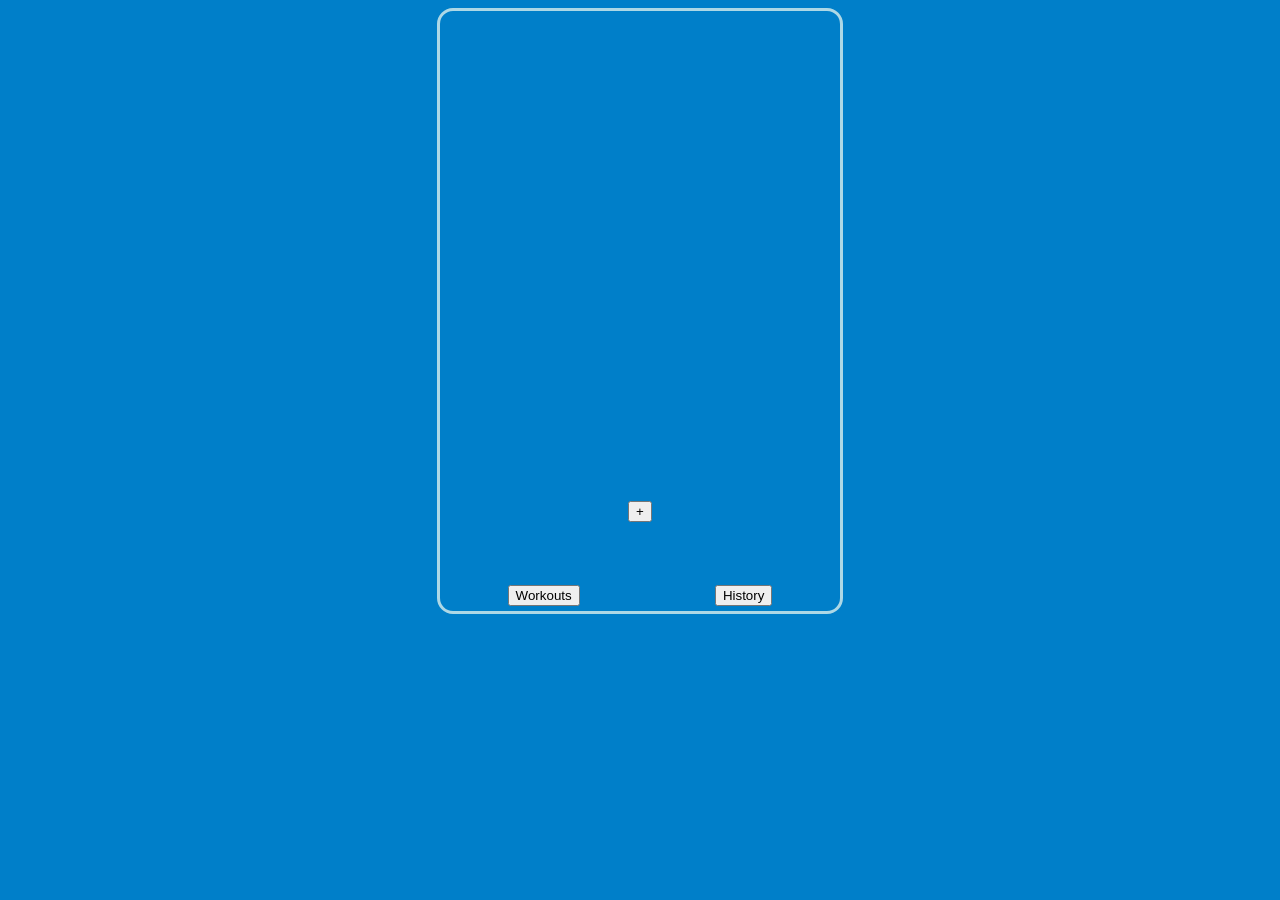
==== index.html @ 9be0d5bb "update" ====
<!DOCTYPE html>
<html lang="en">
<head>
    <meta charset="UTF-8">
    <meta name="viewport" content="width=device-width, initial-scale=1.0">
    <link rel="stylesheet" href="style.css">
    <title>Gymapp</title>
    </head>
<body>
  

    <div id="overview">

        <button id = "add"  >+</button>
    </div>

    <dialog id = "modal">
        <div id=newExercise>
        <label for="exerciseFor">Exercise:</label>
        <input type="text" id="exerciseFor">
        <label for="weightFor">Weight:</label>
        <input type="number" id="weightFor">
        <label for="repetitionsFor">Reps:</label>
        <input type="number" id="repetitionsFor">
        <Button id = "save"> save </Button> 
  
        </div>
        </dialog>
        <div id = "Menu-Bar">
            <button id = "Workouts">Workouts</button>
            <button id = "History">History</button>
    
    
        </div>
    <script src="script.js"></script>
</body>
</html>
---- style.css ----
body{
    display: grid;
    margin-inline: auto;
    height: 100vh;
    max-width: 400px;
    max-height: 600px;
    border: 3px solid lightblue;
    border-radius: 16px;
    background-color: rgb(0, 127, 201);
}

#overview{
    display: flex;
    overflow: scroll;
    padding-top: 6px;
    margin-top: 5px;
    height: 500px;
    justify-content: space-around;
    align-items: last baseline;

    
}

#Menu-Bar{

    max-height:50px;
    display: flex;
    justify-content: space-around ;
    align-items: flex-end;
   

}
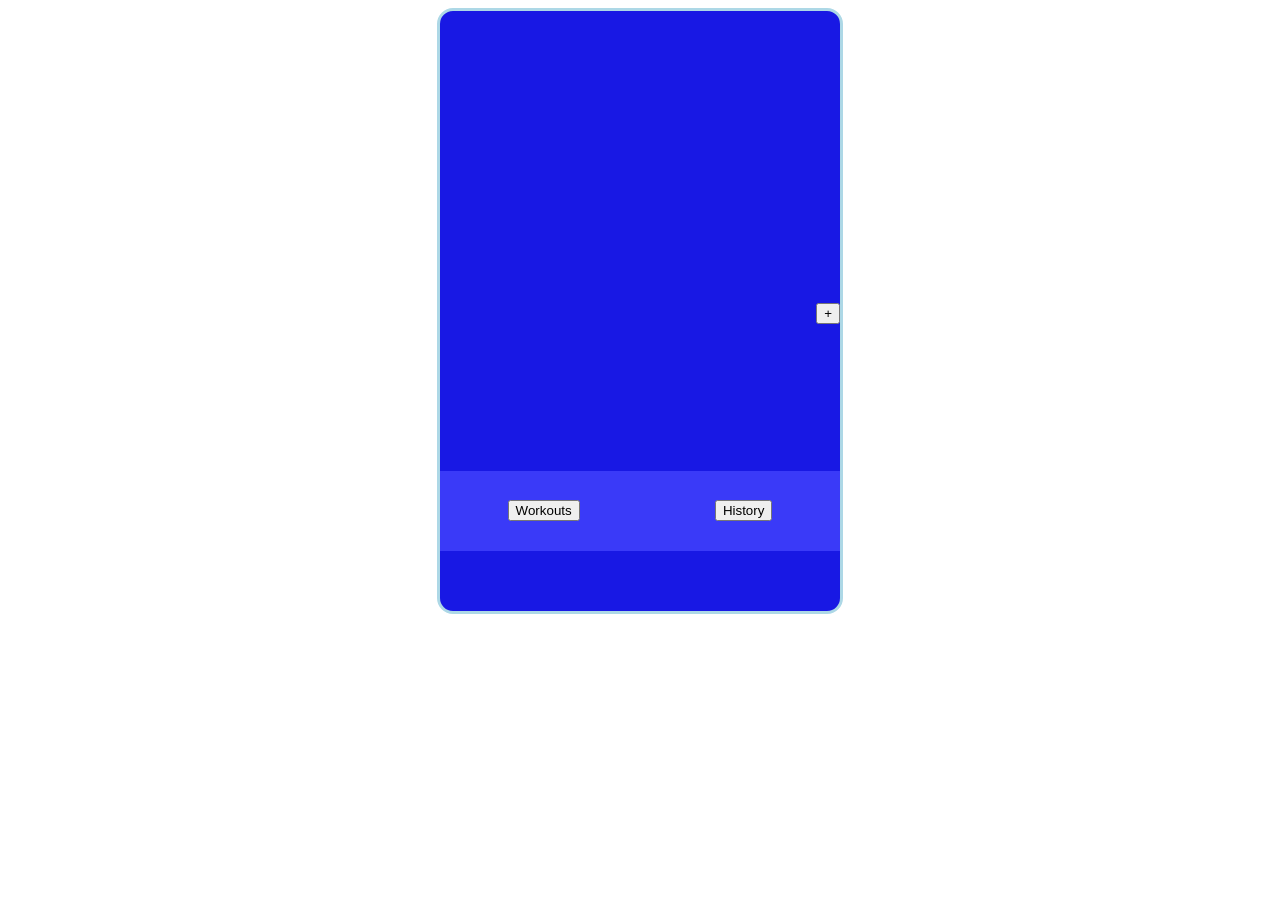
==== commit fc71916b: "update" ====
--- a/index.html
+++ b/index.html
@@ -7,31 +7,27 @@
     <title>Gymapp</title>
     </head>
 <body>
-  
 
-    <div id="overview">
+    <div id="main">
 
-        <button id = "add"  >+</button>
-    </div>
+       
 
-    <dialog id = "modal">
-        <div id=newExercise>
-        <label for="exerciseFor">Exercise:</label>
-        <input type="text" id="exerciseFor">
-        <label for="weightFor">Weight:</label>
-        <input type="number" id="weightFor">
-        <label for="repetitionsFor">Reps:</label>
-        <input type="number" id="repetitionsFor">
-        <Button id = "save"> save </Button> 
-  
+        <div id= "overview">
+            <p> 
+                
+            </p>
+            <button onclick="Create_new_exercise()" >+</button>
         </div>
-        </dialog>
-        <div id = "Menu-Bar">
+        <div id = "menu-bar">
             <button id = "Workouts">Workouts</button>
             <button id = "History">History</button>
-    
-    
+            
+            
         </div>
-    <script src="script.js"></script>
-</body>
-</html>+
+        <div id="exerciseOverview"></div>
+        
+    </div>
+        <script src="script.js"></script>
+    </body>
+    </html>
--- a/style.css
+++ b/style.css
@@ -1,4 +1,6 @@
-body{
+
+
+#main{
     display: grid;
     margin-inline: auto;
     height: 100vh;
@@ -6,27 +8,22 @@
     max-height: 600px;
     border: 3px solid lightblue;
     border-radius: 16px;
-    background-color: rgb(0, 127, 201);
+    background-color: rgb(24, 24, 228);
 }
 
 #overview{
     display: flex;
-    overflow: scroll;
-    padding-top: 6px;
-    margin-top: 5px;
-    height: 500px;
+    flex-wrap: wrap;
+    overflow-y: scroll;
+    flex-direction: column;
+    height: 400px;
     justify-content: space-around;
-    align-items: last baseline;
-
-    
+    align-items: flex-end;
 }
-
-#Menu-Bar{
-
-    max-height:50px;
+#menu-bar{
     display: flex;
     justify-content: space-around ;
-    align-items: flex-end;
-   
+    align-items: center;
+    background-color: rgb(58, 58, 248);
 
 }
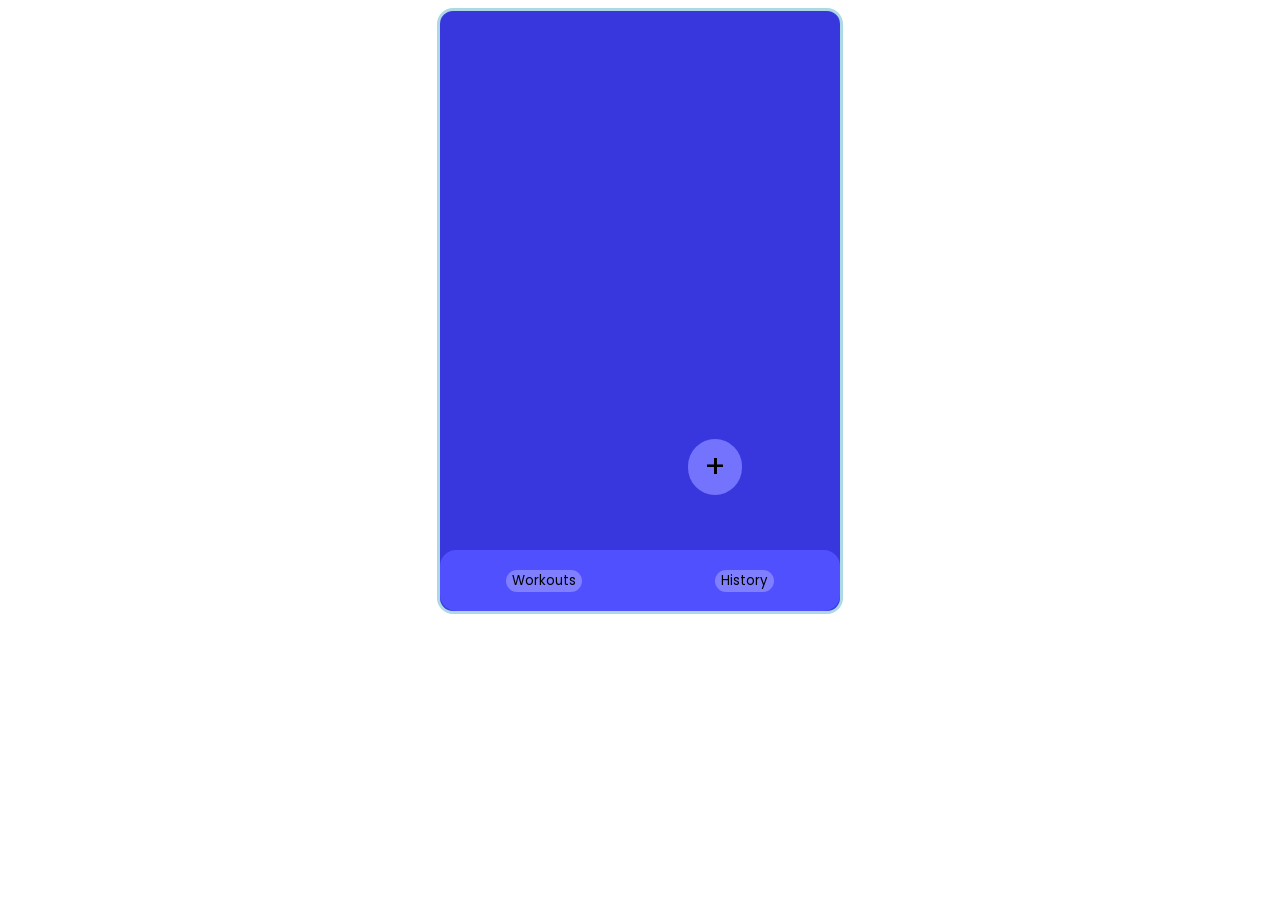
==== commit c1bc0767: "update" ====
--- a/index.html
+++ b/index.html
@@ -13,19 +13,19 @@
        
 
         <div id= "overview">
-            <p> 
-                
-            </p>
-            <button onclick="Create_new_exercise()" >+</button>
+            <button id="add" onclick="Create_new_exercise()" >+</button>
         </div>
         <div id = "menu-bar">
-            <button id = "Workouts">Workouts</button>
-            <button id = "History">History</button>
+   
+
+                <button id = "Workouts">Workouts</button>
+                <button id = "History">History</button>
+                
             
             
         </div>
 
-        <div id="exerciseOverview"></div>
+
         
     </div>
         <script src="script.js"></script>
--- a/style.css
+++ b/style.css
@@ -1,4 +1,8 @@
+@import url('https://fonts.googleapis.com/css2?family=Poppins:wght@500&display=swap');
+*{
+font-family: 'Poppins', sans-serif;
 
+}
 
 #main{
     display: grid;
@@ -8,7 +12,7 @@
     max-height: 600px;
     border: 3px solid lightblue;
     border-radius: 16px;
-    background-color: rgb(24, 24, 228);
+    background-color: rgb(55, 55, 221);
 }
 
 #overview{
@@ -16,14 +20,52 @@
     flex-wrap: wrap;
     overflow-y: scroll;
     flex-direction: column;
-    height: 400px;
+    height: 500px;
+    border-radius: 16px;
     justify-content: space-around;
     align-items: flex-end;
 }
 #menu-bar{
     display: flex;
+    border-radius: 16px;
     justify-content: space-around ;
     align-items: center;
-    background-color: rgb(58, 58, 248);
+    background-color: rgb(80, 80, 255);
 
-}+}
+#add{
+    padding: 4px 16px;
+    margin: auto;
+font-size: 32px;
+position: absolute;
+bottom: 45%;
+right: 42%;
+border-radius: 32px;
+background-color: rgb(115, 115, 253);
+border: none;}
+
+#Workouts{
+    border-radius: 16px;
+    background-color: rgb(127, 127, 255);
+    border: none;
+    size: 32px;
+}
+#History{
+    border-radius: 16px;
+    background-color: rgb(127, 127, 255);
+    border: none;
+}
+
+#History:hover{
+    background-color: rgb(72, 72, 156);
+   cursor: pointer;
+}
+#Workouts:hover{
+    background-color: rgb(72, 72, 156);
+    cursor: pointer;
+   
+}
+#add:hover{
+    background-color: rgb(72, 72, 156);
+    cursor: pointer;
+}
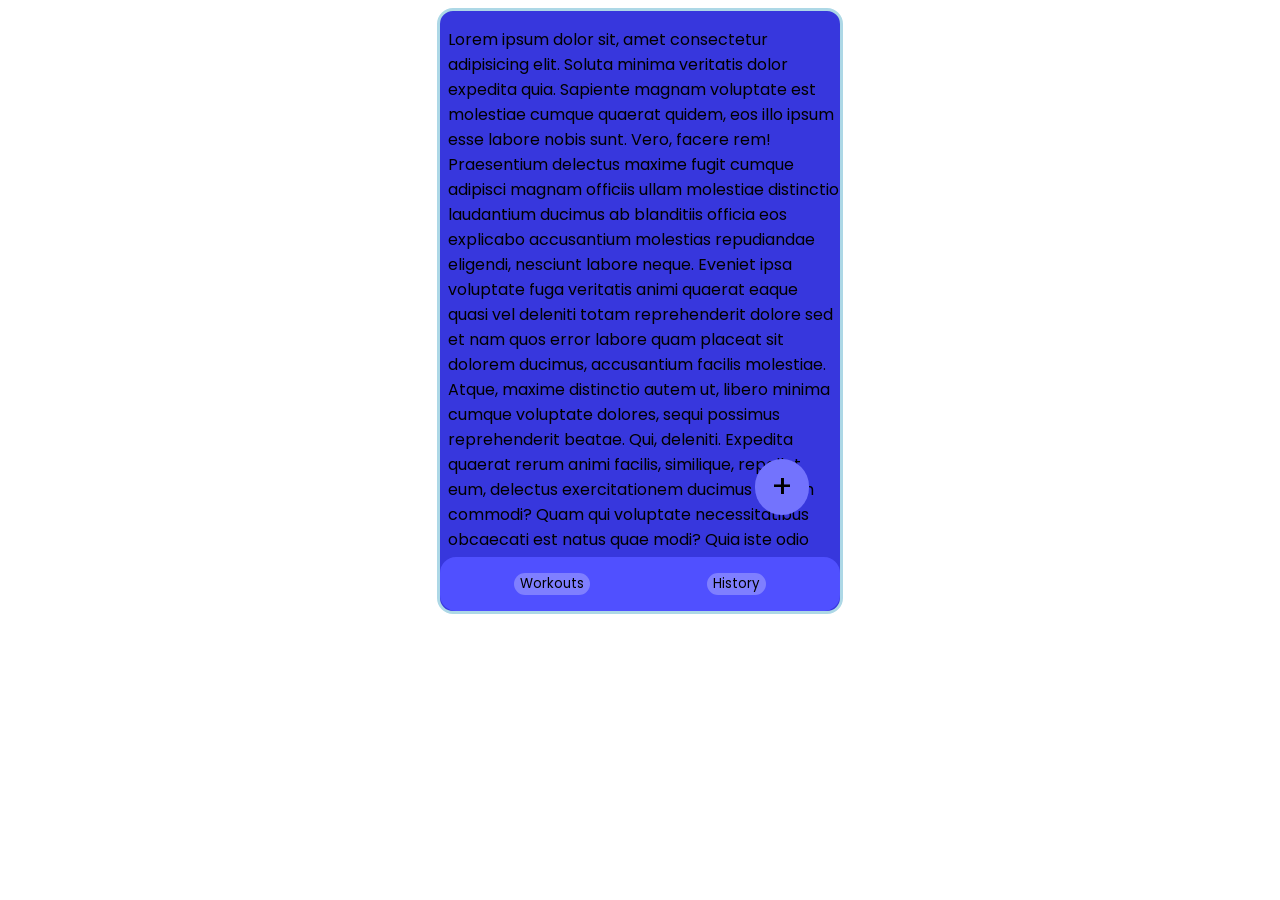
==== commit 5c8d8396: "update" ====
--- a/index.html
+++ b/index.html
@@ -13,6 +13,7 @@
        
 
         <div id= "overview">
+            <p>Lorem ipsum dolor sit, amet consectetur adipisicing elit. Soluta minima veritatis dolor expedita quia. Sapiente magnam voluptate est molestiae cumque quaerat quidem, eos illo ipsum esse labore nobis sunt. Vero, facere rem! Praesentium delectus maxime fugit cumque adipisci magnam officiis ullam molestiae distinctio laudantium ducimus ab blanditiis officia eos explicabo accusantium molestias repudiandae eligendi, nesciunt labore neque. Eveniet ipsa voluptate fuga veritatis animi quaerat eaque quasi vel deleniti totam reprehenderit dolore sed et nam quos error labore quam placeat sit dolorem ducimus, accusantium facilis molestiae. Atque, maxime distinctio autem ut, libero minima cumque voluptate dolores, sequi possimus reprehenderit beatae. Qui, deleniti. Expedita quaerat rerum animi facilis, similique, repellat eum, delectus exercitationem ducimus quidem commodi? Quam qui voluptate necessitatibus obcaecati est natus quae modi? Quia iste odio mollitia reprehenderit provident! Dignissimos error quod culpa esse consectetur nihil placeat ratione velit blanditiis, veniam voluptatibus officia tenetur odit laudantium obcaecati totam reiciendis et cumque vitae iure? Inventore laborum veniam praesentium, quasi sequi illum quo magnam vitae nam ratione nesciunt, vero repellendus odit repudiandae hic. Hic enim omnis quam rerum doloribus quisquam voluptates alias? Vel magnam eos deleniti nisi alias itaque iure, eveniet minus labore aliquid natus consequatur fugiat molestias corporis. Dolorum repellat molestias voluptatum atque similique vero. Neque ipsam quisquam ad sapiente earum quia iusto obcaecati rerum vitae repellendus ab ipsa eum eos, eligendi omnis sint veniam sunt at culpa, explicabo, architecto unde facere. Atque esse ut deserunt nesciunt explicabo, ad commodi enim adipisci temporibus deleniti veniam consectetur fugit aliquam vitae labore inventore, nobis repellendus quae eius eveniet iste! At doloremque porro facere id laborum. Similique repellat omnis sint quasi, a aspernatur vel alias reprehenderit ea suscipit atque non. Aut corporis deleniti illum amet veniam tempore quas laborum, impedit itaque est modi harum maiores? Aperiam explicabo id ea expedita ducimus laboriosam veritatis eaque adipisci neque, ipsa illum nostrum soluta, et harum at vitae praesentium aliquam repellat doloribus eos, consequuntur reprehenderit corporis incidunt excepturi. Repudiandae blanditiis expedita magnam dignissimos eius harum iure, saepe, excepturi aliquid nostrum et exercitationem voluptate aliquam tempora dolore cumque ab ipsa beatae quisquam cum eligendi at odit odio! Qui, perspiciatis dolorem? Sunt ipsum magni cum fugiat maxime amet ad obcaecati vel. Autem sapiente non iste cum nihil excepturi officiis, totam, debitis itaque ipsa, laborum cupiditate est? Omnis incidunt amet atque odit facilis ipsum error maxime commodi labore quia rem, consequuntur eligendi quisquam sit saepe. Quasi pariatur sit ipsum autem accusantium! Asperiores, quae ipsa corrupti, quis architecto nam deleniti, necessitatibus animi mollitia nisi praesentium distinctio. Excepturi libero sapiente nam modi consequuntur porro laudantium esse cum, tempora similique deserunt ut vel officia quaerat fugit molestias illo inventore suscipit pariatur. Corporis sint tenetur nulla voluptatibus vel voluptas minima ullam quis enim, impedit laudantium iusto illo doloribus consequuntur! Rerum modi obcaecati dolorum, harum est dolorem impedit, minima officiis quos maiores, nam a. Alias architecto voluptas eligendi repellendus ipsa porro, est quos consequuntur asperiores nostrum perferendis culpa aliquam modi quae ab maxime cupiditate magni, ipsam velit unde repellat ipsum distinctio deserunt! Incidunt eaque accusamus nisi quasi voluptates delectus aut consequatur a sit animi! Praesentium qui suscipit iure saepe quis reiciendis est exercitationem earum optio magnam harum, quas id eveniet recusandae culpa aut molestiae repellat enim voluptates. Unde inventore, nulla earum temporibus explicabo ipsa obcaecati voluptates voluptatem, iste dolores sit qui veniam iusto quas nisi omnis laboriosam rerum fugiat, dignissimos aspernatur architecto quisquam. Sunt iusto dolorum non aliquid odit animi tempore veniam porro laudantium, deleniti magnam obcaecati ut sapiente quas libero! Laborum, architecto similique! Mollitia obcaecati excepturi possimus quidem vel, blanditiis neque reiciendis reprehenderit ea harum, laboriosam dignissimos nulla nam placeat eos id quis doloremque dolores? Quos sapiente culpa nemo quia veniam voluptas suscipit, aliquid architecto rerum non quo tenetur at et aut quisquam. Doloribus voluptate ipsa eligendi fugit cumque facere ratione soluta ducimus! Sit tempore voluptatum cumque, explicabo a repellendus saepe perferendis et aperiam dignissimos odit tempora voluptates blanditiis, odio itaque quidem nesciunt assumenda. Explicabo ipsa quibusdam enim vel laborum, officiis vero, exercitationem, quis consequatur unde hic reprehenderit molestias aut aperiam inventore iusto voluptatibus perspiciatis harum sapiente maxime fugiat repudiandae culpa. Soluta excepturi eaque ducimus, numquam dolor obcaecati rem impedit distinctio autem sapiente, est praesentium quaerat ut sed quidem maxime consectetur modi quo fugiat, dolores iusto voluptates repellendus consequatur laborum. Veritatis labore, distinctio cumque at tempore accusantium sint culpa corrupti quibusdam eius fuga ratione. Dolorem adipisci expedita aut, consectetur at rerum reiciendis quisquam ea nihil atque repellendus officia facere sed mollitia nemo quibusdam ducimus. Placeat molestiae facere hic fugit ipsa eveniet explicabo, id dignissimos perspiciatis voluptates quia omnis maxime enim rerum? Voluptatum consequuntur in repudiandae assumenda recusandae eius, voluptatem vero deserunt nostrum fugiat porro magni expedita natus illo doloremque adipisci, est obcaecati quis sapiente fuga vel illum id. Cupiditate a magni quibusdam saepe! Pariatur cum nemo provident soluta totam exercitationem nulla impedit, atque deserunt! Optio id repellat fugiat ratione veritatis nam! Deleniti eaque blanditiis dolores provident officiis ipsa vel nobis. Dolores perspiciatis iusto ratione adipisci consequuntur eaque sapiente qui quis eum facilis eligendi, repellat cum ullam mollitia consequatur dolorem vero maiores voluptate placeat corrupti totam repellendus iure doloremque! Soluta beatae ipsa reiciendis dolore laboriosam voluptatem, quidem earum itaque commodi perspiciatis voluptas mollitia exercitationem laborum natus vitae. Dolorem error atque incidunt ab! Perferendis aut nemo illo quaerat minus. Quibusdam quod placeat, consectetur necessitatibus blanditiis rem officia voluptates voluptate in ipsum cupiditate nisi odit molestias, reiciendis velit corporis. Voluptatum quo magni delectus repellendus sunt numquam perspiciatis, autem velit suscipit qui quae, vel nisi molestias doloribus sequi maiores ex amet nesciunt asperiores eaque voluptatibus explicabo sed atque voluptas! Dicta dolor fuga tenetur earum corrupti vero, cupiditate officiis quisquam vitae molestiae necessitatibus quasi ipsam doloremque, suscipit, aut alias consequatur magnam ea? Fugiat perferendis, odio cumque praesentium ad dicta facere iusto eligendi itaque voluptatibus sequi! Tempore, maiores voluptas, cupiditate mollitia non dolore blanditiis exercitationem aut repudiandae cum esse pariatur adipisci fugiat saepe optio asperiores deserunt totam illo et animi vel quas voluptatum suscipit perferendis. Earum veritatis dolorum, odio voluptas laboriosam natus neque alias quia cupiditate culpa ducimus accusantium! Nesciunt architecto possimus iusto neque odio maiores eius exercitationem, perspiciatis veniam fugiat reiciendis consectetur temporibus, quibusdam eum corporis esse ratione facere. Hic, possimus facilis rerum totam amet quae suscipit provident porro obcaecati aliquam nisi dolore iusto nulla doloribus illum non officia? Deleniti recusandae, eveniet qui assumenda nihil dolor eum repudiandae incidunt optio quo error excepturi dicta quisquam unde totam. Debitis minus dolores aliquam! Deleniti, explicabo perspiciatis qui, quaerat quibusdam repellendus ullam molestias itaque illum, adipisci magnam illo quae ipsam odit veritatis sint minus! Quisquam, minus doloremque? Asperiores iste fugit quae veritatis quis doloribus suscipit quibusdam, deserunt voluptates velit blanditiis dolorum vel. Optio assumenda itaque omnis vero, dicta necessitatibus beatae perferendis eius nisi. Autem repellendus quasi omnis in esse fugit odio? Consectetur eligendi dolore impedit nihil rerum odio laboriosam doloremque quia obcaecati laborum quo, totam molestias, maxime natus hic quasi vero? Quod provident quisquam corporis nesciunt, recusandae animi odit rem adipisci enim a, laborum hic illo, itaque vel! Temporibus sequi alias dignissimos dolorem consequuntur itaque vitae laborum, maxime ex eligendi, quia iure voluptas? Culpa saepe hic facere ipsum id voluptates ducimus quia. Totam esse numquam impedit odit officia cum minima modi tenetur optio ducimus cumque sequi hic veniam odio qui aut necessitatibus, blanditiis praesentium! Eligendi, dolores sit quaerat aspernatur similique officiis officia suscipit deserunt dicta id maiores doloremque, aliquid quo cum eos numquam nam omnis. Et, accusamus aspernatur nobis quia quod libero adipisci laborum saepe magnam impedit itaque possimus nulla. Mollitia sed quidem ipsum culpa nisi, aliquam aperiam sunt eligendi dolore aspernatur doloribus possimus, molestias illo, dignissimos dolorum quibusdam. Repudiandae labore necessitatibus dolor qui ipsam ipsa enim laboriosam, temporibus cupiditate omnis reiciendis repellat vel, architecto in eveniet delectus maiores earum tempore nobis iure, libero dolorum. Illo dicta beatae cum vero accusamus fugit numquam. Ipsam, ea corporis. Veniam consequatur eligendi saepe tempora nisi repellat qui odio maxime officiis aut mollitia nulla suscipit, quo doloribus neque, animi, quia voluptatibus nesciunt quisquam! Quibusdam nostrum, vitae amet illum aut explicabo minima quis inventore magni exercitationem illo pariatur, quod consequatur excepturi voluptate velit officiis. Eligendi, dignissimos reprehenderit, iste ut iure nemo sit praesentium ipsa saepe est tempore itaque! Recusandae quia officiis id repellat rem, aperiam ut debitis doloremque non culpa cum magnam suscipit vel necessitatibus qui dolorem sint magni laudantium, veritatis dolor quibusdam sed sapiente dignissimos quaerat? Earum unde, architecto, temporibus nesciunt perferendis maiores laboriosam illum magnam ad sapiente distinctio consequuntur quam cum dignissimos sunt nobis eveniet eos enim illo exercitationem sequi ab quod! Nulla molestiae, mollitia distinctio error, laboriosam est ab porro laudantium vero eaque facere? Facilis est similique nisi maxime veritatis voluptates nam possimus repellat tempore doloribus? Nisi repellat nam possimus excepturi pariatur necessitatibus amet voluptatum quasi, rem quisquam quis fugit enim doloribus similique beatae temporibus illo? Recusandae vel error quis exercitationem ullam voluptatum ut dignissimos, consectetur doloribus nostrum officia architecto veritatis tempore, iste maxime, odio nesciunt neque. Nostrum commodi numquam in sint delectus totam suscipit, incidunt excepturi maiores dignissimos vero dolores at ratione aliquam perferendis explicabo temporibus porro voluptatibus nisi eligendi. Voluptate laborum sed aperiam tenetur rem vero reiciendis magni quos, dignissimos repellat possimus, tempora nesciunt aspernatur? Minima suscipit dolor delectus repudiandae accusantium possimus optio, rem magni perferendis obcaecati. Nesciunt ipsam omnis aliquid laborum dignissimos odio nobis sequi perferendis voluptates. Voluptatibus perferendis totam illo nulla blanditiis architecto eius eaque aperiam officiis. Soluta beatae illo tenetur in officia, nemo itaque, iusto incidunt perferendis architecto, maiores aut nesciunt distinctio ipsam ipsum? Aliquid quasi doloribus est dolores quae nulla excepturi nisi ullam nostrum libero quo minima soluta laboriosam vero, sit velit neque explicabo eum. Numquam, nobis maiores in vitae quia consequatur reprehenderit dolorum sequi quis, expedita mollitia. Similique amet enim tempora facilis aliquam quos excepturi? Rerum, fugiat voluptate aperiam delectus repellat quisquam modi. Ex, dolorem! Recusandae dolorum numquam cum sit, explicabo neque amet deleniti itaque. Architecto, officiis nisi ratione nihil ex fugiat omnis at cupiditate beatae, error pariatur corporis laboriosam amet tenetur explicabo, aspernatur rem quae possimus. Blanditiis, doloremque beatae. Soluta, expedita doloribus. Mollitia quo incidunt odio sequi unde dolores asperiores rerum dolorum, non porro aspernatur quae, doloribus hic provident exercitationem quis fugiat inventore! Laborum, reprehenderit sapiente itaque animi enim ipsa saepe, facere autem, provident blanditiis modi dolores velit eaque sed? Possimus, accusantium? Explicabo suscipit sed dolore incidunt tempora nihil asperiores hic deleniti vitae a ipsa autem atque molestiae enim culpa fugit quod, eligendi quibusdam. Doloribus, beatae, amet adipisci non quod quasi veniam numquam explicabo maiores itaque asperiores, maxime voluptate libero necessitatibus! Enim eius voluptates illo tempora temporibus beatae velit et expedita? Similique molestias, dolores ea quisquam dicta ad quam dolorum nulla aliquam laborum incidunt veniam vero tenetur quidem ducimus! Exercitationem omnis at laudantium quibusdam? Tenetur, accusantium alias? Officiis possimus quo voluptatum totam quis provident assumenda maiores harum magnam quia sed animi, odio delectus architecto, fugiat commodi sit magni doloribus, ratione expedita deleniti optio fuga recusandae! Inventore quam quis eos tempora ab velit in labore. Debitis laudantium sequi qui maiores magnam, quia possimus a, repudiandae ducimus velit natus. Nesciunt, accusantium ab? Ad ullam debitis minima vitae tenetur culpa quasi, corporis perspiciatis laudantium repudiandae voluptate et recusandae nobis maiores optio autem. Harum, beatae. Earum ut optio quaerat repellendus corporis harum nihil beatae suscipit. Labore veritatis accusamus ab facere corporis. Pariatur officia velit consequatur mollitia dignissimos amet, consectetur incidunt exercitationem nemo ullam iusto molestias minima quae possimus voluptatem culpa facere. Incidunt, atque! Aliquam nam ratione consectetur magnam molestiae perferendis rem inventore amet, quam exercitationem mollitia debitis recusandae aut provident tempore, qui facere quidem. Sequi repellat tenetur eveniet quisquam voluptatum molestiae sint alias illum impedit illo quos, inventore ullam est accusantium culpa pariatur iste, reprehenderit suscipit esse possimus! Culpa, repellat iure distinctio asperiores nemo rerum? Deleniti soluta, cupiditate mollitia rerum ducimus suscipit voluptate eveniet quisquam in similique earum consectetur pariatur dolores, beatae ipsa rem optio! Aut cupiditate quibusdam perferendis, minus, quo non quis, obcaecati qui enim vero possimus iure fuga tenetur id rem odit quisquam debitis ipsa laudantium nemo sapiente! Itaque, necessitatibus repudiandae maxime possimus perspiciatis consequatur accusantium nihil, dolorum sapiente iusto consequuntur voluptatibus architecto maiores beatae laboriosam ipsum. Corporis quas maxime ratione quam eum. Fugit perspiciatis maiores delectus inventore amet corrupti eum a quae. Ea maxime suscipit aperiam, laborum explicabo vero atque tenetur inventore maiores fugit! Nesciunt minima aliquam placeat, a enim, quidem quasi culpa rem porro molestiae error? Exercitationem sit unde laboriosam vero sapiente impedit omnis culpa pariatur velit dolorem, nostrum in a facilis dolores minus, magnam accusantium necessitatibus corporis quia voluptatem! Delectus unde laudantium officia minus ex. Odio temporibus, sed voluptas optio suscipit assumenda, debitis maxime fuga sequi laudantium incidunt, ab quasi perferendis a consequuntur. Id corporis eaque consequatur iure veniam laborum in numquam cumque facilis error debitis incidunt nam, odio deserunt delectus expedita vitae rem officiis nemo magni totam cupiditate hic aspernatur ab? Sunt, fuga minima consectetur ea, et recusandae in repellat voluptatum aspernatur exercitationem tempora reiciendis velit fugiat beatae, itaque qui soluta consequuntur! Facilis necessitatibus vero sit exercitationem! Officiis, sunt optio cum odio id ullam consequatur sed reprehenderit debitis mollitia, ducimus laudantium nostrum, veritatis earum quo rerum pariatur ut repellendus tempora voluptas excepturi fugiat? Ab, quam. Minus quidem iure culpa a temporibus, sed eveniet voluptatibus incidunt similique facilis eligendi esse? Labore culpa quia saepe veniam omnis, molestiae possimus accusantium optio vel, aut eveniet enim quae eos vitae, quod doloremque. Saepe veniam hic quas, ipsa explicabo a, sit tempore enim quisquam modi numquam aut vero omnis totam voluptates quam aliquam cupiditate incidunt officiis deleniti illum perspiciatis quaerat eaque quo. Reiciendis, sapiente dolor. Inventore soluta obcaecati laborum, labore aperiam, molestias architecto nostrum, numquam praesentium ad porro ipsam neque totam veritatis. Fuga neque, laboriosam nam voluptatibus quae veritatis maiores blanditiis at quas, error dolore porro, illum corrupti quam enim facere voluptatum? Sint ipsa minima molestias fuga quidem adipisci quo excepturi, ipsum cupiditate tenetur reiciendis consectetur omnis eum blanditiis. Autem eveniet est sequi? Excepturi at alias, pariatur, ipsa mollitia obcaecati atque repudiandae voluptatibus, expedita blanditiis sequi saepe reprehenderit facere unde amet aspernatur aperiam deserunt iure. Corporis, placeat maiores itaque ex aspernatur quo molestias temporibus quidem quia optio cum et tempore accusamus nisi cumque rerum ratione sapiente illo, ullam minus deleniti fuga veritatis dolor commodi. Quidem omnis tempore eius in nobis, fuga dicta voluptatem est, dignissimos magni sed vel. Optio, neque obcaecati. Reprehenderit aspernatur vitae est asperiores natus? In sapiente facilis doloremque magnam, earum accusamus. Illum vero ea soluta consectetur voluptate quae autem unde excepturi ab. Dolores itaque, dolorem molestias assumenda minima hic corrupti eaque repudiandae. Repellat explicabo mollitia delectus autem nulla cum numquam iste! Sapiente, incidunt? Explicabo natus nemo ipsum aperiam dolore, deleniti doloremque velit iusto voluptatum repellendus vero consectetur nam, ea quia aliquam, architecto eos inventore blanditiis delectus adipisci tenetur ipsam. Repellendus ratione molestias eum tempore amet, non asperiores aut quos culpa nemo? Optio assumenda consequuntur sequi molestias ullam tempore aliquid beatae repellat officia mollitia natus repellendus excepturi ut porro voluptate recusandae vitae accusamus voluptatum ad dolorum, libero autem dolores ex. Iure natus maiores perferendis consequuntur eum aliquam labore, voluptatem similique voluptatum eligendi nisi accusamus voluptatibus explicabo doloremque incidunt, et delectus aperiam quasi quis doloribus. Dicta numquam accusamus rerum voluptatum distinctio nemo ad et vitae id, sequi fuga tempore doloremque minus officiis nesciunt, adipisci similique? Quam illum debitis repellendus laudantium! Provident beatae amet nihil libero omnis optio? Consectetur quas aliquid dolores aliquam beatae inventore, dolorum vero rerum nam nulla non itaque asperiores ut ipsa odit unde enim officiis ex obcaecati. Illo, quisquam. Voluptates velit tempora est doloribus modi autem? Porro laboriosam quasi eius quidem exercitationem, aspernatur quod sit corrupti incidunt deserunt nobis dolorem vitae repudiandae ad dolorum nostrum tempora molestiae! Eum ea cumque commodi vitae, et aliquam veniam maxime qui quibusdam architecto optio rerum ratione vero esse ipsa iusto. Sequi, necessitatibus commodi consequuntur officiis quasi numquam, ea dicta dolor repellat, rerum mollitia maxime at. Voluptatibus quibusdam et dignissimos excepturi tenetur nobis iusto magni ullam. Ratione placeat ullam recusandae sequi, enim laborum tenetur eum tempora dicta at. Ab earum soluta numquam ipsum eos quaerat sit ratione, eum ipsa libero consectetur consequuntur ducimus distinctio? Totam, fugiat facilis. Explicabo corporis dicta aliquid eveniet, magni molestiae sequi, veniam provident iste magnam, atque voluptate? Excepturi dolore quam commodi dolor quis ullam exercitationem aliquam minima doloremque vitae rerum repellat iste quos, consequuntur nam ab voluptate laboriosam quia accusamus sequi sed. Earum dicta iure magni illum repellendus fugiat nostrum aliquid harum vitae quasi ut accusantium ad, nam, autem alias accusamus. Assumenda quo veniam dolor quaerat tempora, eos odio quam explicabo molestiae fuga ipsum nisi corporis sit minus ratione aliquam! Iusto impedit sunt doloremque natus sit consequuntur, mollitia repellendus quisquam ea unde labore quos maiores sed laudantium alias nihil iste quod. Sit ratione iure officiis quo cumque quas hic consequuntur, laboriosam, corporis dicta non, nam natus rem placeat ab. Velit rem libero ea tempore eligendi itaque amet unde consectetur, ratione vel harum esse dolorem deleniti obcaecati! Nostrum mollitia atque porro deserunt ab, totam, rerum tenetur laudantium id similique sed quia, nam neque magni repellat sequi nulla quod. Itaque ab tempora quos voluptatem aspernatur a at quae, praesentium asperiores ex ea odio vero corporis reiciendis magni vitae exercitationem vel nam. At sed alias tempora provident, magni sit reprehenderit expedita maxime voluptates totam quam aliquid rem veniam quidem repudiandae. Maxime qui ab consequatur. Dolorem distinctio laborum aut soluta reiciendis eligendi repudiandae facere earum vitae culpa officiis commodi corporis impedit accusamus adipisci beatae in iusto, quisquam voluptate reprehenderit optio tempora laboriosam, praesentium unde! Tenetur quaerat blanditiis id! Repellat tempora voluptate ab iusto, ullam aut? Soluta, in et accusantium voluptatum rerum aspernatur doloremque ea commodi! Quas voluptas porro earum excepturi quam exercitationem, amet molestiae cum consequatur sed obcaecati quod hic expedita placeat consequuntur et voluptatem deleniti, blanditiis quos ex suscipit dolor omnis enim alias? Vel fugiat, unde maxime magnam eos nisi officia nemo beatae, sed, exercitationem temporibus tempora! Ullam laboriosam distinctio incidunt facere sapiente nesciunt itaque rerum, sit voluptatum explicabo voluptate vitae optio vero minima aliquam maxime error odit inventore. Praesentium magnam ad quod iure qui animi, illum tempore perspiciatis. Dolorem nisi quam vero perferendis enim maxime ipsum nam. Facilis enim exercitationem iusto id ipsa dignissimos soluta ad cumque, deserunt veritatis deleniti a aut dolorum debitis eligendi dolor dolore amet quas consectetur libero ex nam fuga! Similique fugiat, ad accusantium minus aut voluptatum debitis quaerat dolorum! Quisquam nostrum quo perferendis provident saepe voluptate assumenda consectetur harum sequi eligendi ab velit cumque eos, quidem fuga sint nisi minima? Molestiae perferendis odio dolore veritatis, incidunt voluptas. Rerum quidem quo a quia, unde fuga. Sequi voluptates officia vel laboriosam eveniet? Laborum reprehenderit consectetur reiciendis quaerat magni sunt dolorum dolor? Tempora delectus eligendi perferendis blanditiis aliquid placeat, atque accusantium suscipit sunt animi autem eum voluptates provident aliquam ratione doloribus dignissimos quasi possimus totam modi molestiae iste omnis aperiam? Suscipit, repellendus! Recusandae deserunt excepturi accusantium blanditiis architecto quaerat itaque, asperiores vero magni voluptatibus distinctio et non dolorum rerum est sint natus cumque magnam quibusdam cum sed iusto? Id voluptates libero odit vel officia. Deleniti non eius at fugit? Sed maxime cupiditate placeat mollitia non blanditiis libero tenetur pariatur recusandae voluptate fugiat ipsum, quod velit ea reiciendis nobis vel tempora itaque officia, assumenda numquam in! Tenetur beatae ad dicta, rem est placeat voluptas aliquid temporibus doloribus odio, ex qui vel aut quas minus libero, ratione harum cum inventore ab. Animi doloribus at cumque veritatis! Quas quo aspernatur nesciunt nulla quasi. Id consequuntur fuga magni voluptas blanditiis. Soluta sunt accusantium suscipit sint veniam praesentium optio id repudiandae dicta iste cum repellendus illum aliquid voluptates dolorum consequuntur modi, eum ex earum quia saepe, ad delectus. Quod ab accusamus odio, odit expedita sequi, illo dolor esse id fugit quis modi quia distinctio fugiat. Minima obcaecati molestias incidunt consectetur porro, facere, deleniti eveniet voluptates animi, autem laborum libero quibusdam aut iure cumque ab quaerat nihil. Necessitatibus, possimus dicta. Repellendus aut quaerat et iusto modi alias assumenda quisquam, eaque iure nemo asperiores, explicabo illum sed nihil odio eius possimus ipsam labore itaque rerum sit veniam commodi eveniet. Obcaecati unde porro libero eligendi neque, iusto cumque. Ea rerum quae fugiat numquam laboriosam, ut sequi, omnis unde quam, quos molestiae aut officia. Ut vitae, hic assumenda atque optio sequi delectus iusto facilis deserunt, culpa pariatur recusandae temporibus. Voluptates et, vero odit saepe assumenda sunt molestias fuga dolore quam necessitatibus explicabo voluptate porro, rerum repellendus accusamus deleniti similique consequatur nulla qui. Possimus perspiciatis omnis repellat laborum, vitae rem ipsa neque ad, illo similique quam vel fugiat esse necessitatibus aspernatur voluptate inventore ipsum nostrum dicta. Enim totam, doloremque ducimus hic, quia magni vel eius, quidem ullam odit quasi temporibus fuga illo nobis aperiam. Adipisci aliquam quidem, sunt excepturi reprehenderit error provident repellat? Iusto, ut suscipit corporis ullam delectus quaerat. Natus quidem beatae ullam eligendi. Soluta sit atque ipsum voluptatibus aliquam excepturi, distinctio porro, enim incidunt nulla, ut consequatur rerum blanditiis nihil. Mollitia delectus fuga nulla quisquam esse. Voluptate deserunt excepturi aspernatur aliquid. Pariatur consectetur magnam tenetur possimus sequi, reiciendis sit enim corporis at esse. Cum quisquam illum, impedit rerum reprehenderit nam ex perferendis ratione cumque autem quod illo voluptatem voluptate qui debitis mollitia unde vero obcaecati, iure alias! Vel aut ab soluta eligendi minima amet quas quaerat cum dolorum illum architecto nihil reprehenderit eum laboriosam distinctio delectus obcaecati corporis unde veniam, placeat eius? Consequatur deserunt quam tempore, accusamus atque quaerat natus unde quos est placeat molestias corrupti, laboriosam nesciunt odit possimus numquam et beatae distinctio, impedit provident fugiat. Vero debitis harum assumenda doloremque? Assumenda ratione nisi cum vitae? Numquam ut distinctio voluptas nihil enim maiores iure accusamus velit accusantium consequatur blanditiis necessitatibus nemo voluptatibus eaque, nesciunt ipsa obcaecati voluptatum minus aliquid! Placeat, quasi eligendi totam, eveniet velit, saepe facilis aliquid iusto iure illo cumque perferendis. Impedit inventore in aperiam. Corporis voluptatem architecto, veniam earum necessitatibus qui dicta nobis iure laborum mollitia quas id ad, libero reiciendis modi natus, voluptatum neque deserunt nostrum ipsam nihil! Doloremque autem temporibus vel repudiandae consequatur soluta, itaque aperiam aut tempore, tenetur officiis earum praesentium expedita ipsam delectus quam eos accusantium commodi alias excepturi, rerum minus eius rem? Atque sunt doloribus ad cum laboriosam adipisci? Velit ex ipsa id voluptates esse minima accusantium quam inventore nam quis repellendus, saepe enim iste assumenda, ipsum placeat provident non vitae corrupti eum quas nesciunt aliquam in. Dicta ipsam totam, vitae fugiat harum doloremque animi ipsa porro molestias ratione sed quos sit aperiam quae dignissimos laboriosam asperiores obcaecati minus quam blanditiis ea! Dolore dolorem minus necessitatibus tempora totam adipisci qui odit, blanditiis dolores atque, molestiae dignissimos distinctio error id iure maxime libero iste minima. Quidem deleniti cum vero velit laboriosam repudiandae error fugiat molestias aspernatur debitis minus, eius, eligendi magnam. Veniam esse, eos, ea voluptatibus voluptate natus hic neque voluptatum blanditiis assumenda totam mollitia. Laboriosam iusto laudantium veniam nisi natus? Nisi impedit hic officiis architecto possimus! Deserunt blanditiis officia id culpa magnam veritatis nesciunt quos vitae, repellat odio reiciendis consequuntur atque? Explicabo tempora voluptate eum natus odit recusandae! Quam vitae ratione cum! Soluta quibusdam laborum odit dolores. Pariatur asperiores nihil dolor, facere veritatis vero repellat esse rem, doloribus nulla non cupiditate id voluptatibus aliquid perferendis voluptas inventore. Fugiat cupiditate quis pariatur cum, impedit esse provident minus qui, obcaecati nobis quia reiciendis aspernatur voluptates corrupti sunt? Perferendis tenetur culpa, quod cumque sint, debitis sapiente doloribus deserunt nesciunt quae quasi, asperiores enim laboriosam voluptate voluptates repellendus. Iure quaerat recusandae sunt animi, quasi excepturi sint atque commodi voluptatum molestias culpa maxime quibusdam porro possimus voluptate dicta consequuntur corporis. Temporibus omnis, commodi quas eaque itaque adipisci laboriosam perspiciatis. Ipsam corrupti neque eum adipisci delectus unde repellat recusandae nisi sapiente at, cum fugiat debitis, quisquam harum et, consectetur porro suscipit quidem possimus perspiciatis ducimus assumenda accusantium eligendi! Sed velit ipsam quos alias illum cumque cum nesciunt ab, reiciendis recusandae! Beatae vel doloremque neque recusandae accusamus consequuntur eaque? Ex dicta distinctio fugiat quis ipsam architecto dolores porro praesentium, iure asperiores, iusto, rerum quod! Ipsa, incidunt cumque quo optio officia accusantium sit ut possimus tempora perspiciatis aliquid quibusdam commodi animi qui minima eveniet quaerat provident ipsum quia velit rerum cum recusandae distinctio inventore! Quod dolorem nobis perspiciatis magni minus voluptas laudantium, corporis saepe recusandae id laborum reprehenderit ullam natus molestias. Explicabo reprehenderit commodi consequuntur debitis blanditiis molestiae ad at quidem incidunt modi cumque assumenda veritatis amet architecto ea, ex et odit beatae corrupti inventore. Iste, sapiente. Quod earum minima, nostrum a voluptate id vitae, doloremque alias, quis vel aut dolore numquam deserunt! Vero optio dolorem id quae doloremque corporis atque earum alias culpa aperiam? Est, tempore atque molestias sint quae minus officia illum saepe iste soluta doloribus, animi culpa, quod beatae provident dolor pariatur nulla iusto aliquam minima magni cumque. Sit incidunt facere vero explicabo voluptas, cupiditate tempora in tenetur. Accusantium sunt quas eius exercitationem hic rem maxime. Ex laudantium eos quisquam, quis odit saepe mollitia culpa neque, molestiae incidunt beatae laborum fugit cumque reiciendis! Dicta consequatur aperiam reprehenderit aut veritatis iusto explicabo! Labore, porro maiores necessitatibus placeat architecto cum voluptatibus repellendus doloremque numquam commodi modi, quis libero vitae quibusdam veritatis hic cumque totam. Dicta dolor dolorem assumenda alias qui eos et aliquid facere aliquam reiciendis accusantium porro, nemo rerum quaerat nobis? Odit pariatur minima enim facere omnis quae! Et velit iure quis, ullam amet sequi! Doloremque, unde eligendi placeat accusantium ad perspiciatis libero ab at, alias voluptas aspernatur tempore distinctio molestias veniam omnis deleniti repellendus voluptate. Iusto nulla, quidem facilis eos at eum debitis veritatis vero consequatur dolorum, repellat laudantium sapiente, repudiandae placeat. Itaque voluptates repellat ut eligendi laborum ea numquam aliquam debitis error, reprehenderit sint accusantium perspiciatis recusandae libero et aliquid velit impedit quidem doloremque similique! Reprehenderit sunt deleniti labore inventore harum vitae tenetur eaque. Dolores harum natus delectus voluptatem enim qui officiis eligendi, quo veniam vel reiciendis cumque ea commodi fugiat adipisci doloribus? Inventore, architecto, non fuga culpa pariatur sed repellat iste fugit ab aperiam, rem fugiat id ipsam consectetur magni natus similique quasi facere atque eum distinctio quibusdam omnis consequatur aliquam! Fuga ut pariatur, cupiditate id distinctio dolore, quis eligendi error voluptate assumenda quaerat adipisci iste sapiente, quas natus quos asperiores similique reiciendis? Magnam ab similique saepe voluptates at ducimus alias amet aliquid et pariatur quidem exercitationem suscipit ipsam nulla, sequi vero reprehenderit natus autem velit rem. Porro explicabo error id maxime, eos a enim ipsa. Debitis rerum dolorem, amet dignissimos ab libero quam recusandae asperiores porro vero quis soluta deleniti corrupti officiis non dolore maiores ipsum architecto, distinctio voluptatibus quae nostrum. Corrupti, praesentium necessitatibus suscipit consequatur nostrum natus repellendus incidunt, iusto nesciunt voluptas quaerat odio labore ratione, optio qui quo atque illum ullam consectetur aliquid similique hic libero. Quod debitis quibusdam quas harum quasi eos perferendis nesciunt, autem ex obcaecati temporibus repellendus possimus fugit est animi odio vitae distinctio assumenda iste iure sequi laboriosam. Dolores nostrum magnam libero totam aspernatur et doloribus voluptatem velit laborum. Soluta, suscipit ut architecto repellendus similique, voluptates adipisci ratione minima dolores provident veniam quis, consequatur perferendis doloribus unde sequi tempore blanditiis harum nostrum tempora quia magni dignissimos. Dolore recusandae esse vero doloribus ducimus! Modi esse quae rerum qui aut! Dolorem iste distinctio omnis voluptatem recusandae eligendi earum in voluptas dolor sunt eum doloremque, labore cum obcaecati ex eos impedit fuga perspiciatis inventore repellendus. Voluptate vero ex voluptates, suscipit exercitationem esse aliquam sint placeat ad unde ullam inventore odit modi? Quidem enim aspernatur praesentium ad consectetur ipsam, ut veniam sint, modi, non odio quaerat quibusdam veritatis eum natus laborum. Dolorum, culpa impedit reiciendis vero, expedita fugit, excepturi amet nobis sed accusantium commodi cumque sapiente officia voluptates error magni necessitatibus. Optio consectetur enim vitae voluptatibus! Corrupti praesentium soluta similique, necessitatibus tenetur voluptas eos accusamus esse delectus, error, reprehenderit illum accusantium! Exercitationem, debitis cum? Facilis ad sequi fugit cum tempore laboriosam accusantium dolor veritatis iure, assumenda, quas consequatur incidunt unde perferendis provident, et totam nam inventore optio velit ratione. Expedita atque maiores voluptatibus. Id praesentium quod nulla officia ratione rem voluptatem? Quia facere libero quis in sed quae ex odit hic pariatur soluta, porro et quas, quisquam vitae veritatis eligendi nostrum dicta, sequi praesentium similique. Qui quia voluptates incidunt ab sunt beatae dolor distinctio deleniti aliquam sed saepe, fugiat numquam provident excepturi? Ut perspiciatis facilis possimus, aperiam modi veniam consequuntur aut magni quae laborum suscipit quia ipsa quos, tenetur dolor soluta corporis. Sapiente neque in sunt accusantium inventore, ipsam enim soluta ad unde laboriosam vero, dolores iusto id earum, libero tenetur autem. Veritatis voluptate optio neque earum, nulla quisquam! Iste delectus quis error soluta ab illo cum illum, optio culpa saepe consectetur dicta non fugiat rem commodi tempora officiis, totam vitae voluptate ducimus sunt natus labore ratione veritatis! Labore nam nostrum placeat perferendis libero porro ab culpa accusantium deleniti ipsam enim laudantium aliquid, nisi, nihil quidem dicta voluptate laboriosam cumque. Optio, nesciunt. Sapiente consequuntur similique vero ipsa ab autem veritatis perspiciatis sit. Quasi id natus esse sunt voluptates maiores voluptatem repellendus, odit totam unde accusamus beatae iure enim vel iusto quae a veritatis ducimus aspernatur nam. Tempore veritatis dignissimos doloremque nisi, natus est quaerat, laborum ex recusandae sed aspernatur. Laboriosam repudiandae totam consequuntur veritatis rem laborum perspiciatis dolore natus reprehenderit harum nam at consectetur, soluta, excepturi ab cum voluptas mollitia hic beatae iure velit temporibus ducimus et saepe? Non ducimus, delectus nihil eos, nostrum fugiat optio mollitia deserunt aperiam, blanditiis voluptatum dolorem adipisci? Sed, nemo. Quos autem, error totam, sapiente rem, dolorum praesentium nihil commodi dolorem blanditiis necessitatibus? Soluta, rem fuga. Dolores deleniti quasi quisquam eius incidunt perspiciatis iste qui animi recusandae, ab nesciunt itaque eaque molestias, amet totam atque. Similique nam ducimus voluptate repudiandae officia nobis ipsam. Eveniet dicta ab cupiditate, placeat vero consequuntur magnam cumque. Labore vel maiores magni, magnam non ipsam sit cum aliquid deserunt fugit dignissimos mollitia, consectetur itaque consequuntur hic quo quam odit? Consectetur nulla sunt perferendis quia iusto quam explicabo ad iure expedita fugit natus quis voluptatibus, minima animi dignissimos accusantium in veritatis, at repellendus rerum modi dolor ipsa? Voluptate ab excepturi saepe nulla doloribus corporis nobis animi recusandae inventore eaque. Dolor quae vero quod explicabo ex? Vero recusandae corporis nesciunt voluptatem sed est eveniet consectetur officia reprehenderit ipsum. Iste placeat officiis dolores reiciendis vel aut in minus ipsa, harum incidunt nam nobis commodi est magni eius magnam earum voluptates, ad nesciunt quidem nihil voluptatibus obcaecati mollitia soluta. Soluta quod expedita eligendi delectus exercitationem voluptate nam, ullam laborum doloribus autem ut omnis iusto ipsum sunt pariatur dignissimos praesentium tenetur minima, dolorem dolore quae accusantium. Quo similique eaque eligendi accusantium quae impedit voluptas, velit quasi obcaecati commodi amet nemo quod necessitatibus aspernatur veniam odio ut magnam? Dicta voluptas et laudantium debitis nostrum, aperiam ab in placeat neque quis maiores distinctio exercitationem perferendis sit suscipit reiciendis excepturi quidem sapiente sunt dignissimos ipsa reprehenderit maxime! Laboriosam magnam quidem, nihil, fugiat impedit ex reiciendis, aspernatur ducimus odit eius similique eveniet distinctio tempora amet quia reprehenderit molestiae eaque mollitia facere libero veniam expedita? Libero porro officia placeat nostrum eum veritatis minima error hic omnis nulla in, sunt repellendus ut ex iusto et quidem excepturi, repudiandae maxime. Quod in quo facere quidem rem assumenda, porro accusamus repellat dolores similique molestiae magnam? Nam, consectetur impedit eligendi sapiente ratione quidem, ipsa provident, distinctio maiores debitis earum! Atque delectus aperiam alias, aut aliquam sint, voluptatem maiores laudantium eos laboriosam minima nisi aspernatur dicta quis vel voluptatibus esse neque blanditiis odit numquam error reiciendis ad qui? Aspernatur repellat odit nihil enim facere. Delectus voluptate quae ad? Eum molestiae ea possimus sapiente maxime soluta obcaecati! Quia culpa nisi et vel voluptatem corporis ut voluptas! Illo soluta ab delectus enim nostrum minus aliquid beatae culpa quod iure necessitatibus harum, dolorum et. Rem vel fugit incidunt explicabo veritatis enim perspiciatis laudantium maiores illum sed. Adipisci nihil maiores nulla dolor odit perspiciatis excepturi asperiores atque, sequi, mollitia error voluptatum dolorum? In, recusandae nihil voluptatum perspiciatis cumque excepturi magnam minus blanditiis animi similique eaque perferendis voluptate nisi necessitatibus reprehenderit beatae earum dolores obcaecati ullam nulla assumenda molestias, corporis veritatis doloremque. Ipsam animi, maiores quo aliquam quos totam quidem, vel fuga rem rerum sunt, soluta doloribus quibusdam libero earum nostrum itaque delectus voluptatem tempora eum veniam optio. Et enim explicabo quod maiores illo quidem, vel facilis quisquam dicta temporibus, sit maxime in officiis voluptatem natus assumenda. Animi beatae ab molestiae aliquam facere consectetur, quas quibusdam aperiam velit! Repudiandae fugit repellendus provident nostrum aut quis possimus ipsam dolor fuga inventore, nobis quasi, minus velit culpa numquam. Sequi consectetur delectus accusamus suscipit fugiat. Eveniet doloremque blanditiis ipsam labore. Nesciunt vitae architecto sint et fugiat mollitia enim necessitatibus repudiandae animi ducimus tempora recusandae id veniam iure quidem doloremque sunt distinctio, quod placeat, nihil explicabo non blanditiis quam. Quae aliquid laudantium consequatur totam itaque minus rerum repudiandae rem earum quisquam perferendis provident dignissimos quis qui omnis vero, veritatis voluptatibus officiis unde, et non ex quod in! Officiis consectetur quam possimus hic. Vitae eligendi itaque ducimus minus, atque eos quam nemo veritatis sed! Quo voluptates blanditiis dolor, excepturi doloremque tempora adipisci nulla, nostrum quidem, minus vel suscipit alias amet soluta odit non hic voluptatem perferendis error! Iure, illo officia cumque ex hic quibusdam at deserunt commodi eius nostrum quo sint odit asperiores soluta quasi nemo itaque repellendus recusandae aliquam enim doloribus natus laborum consequatur? Asperiores inventore animi, veniam recusandae at totam minima reiciendis quis ex consequuntur necessitatibus iure deserunt iusto eaque fuga eius tempora nihil alias, delectus corporis, odio perferendis ducimus laudantium veritatis. Aperiam beatae deleniti fugit adipisci neque iure eos ipsam quos in quibusdam. Eaque enim iste perferendis saepe suscipit voluptate laudantium soluta dignissimos assumenda exercitationem aspernatur cum laboriosam sapiente reiciendis accusantium magnam mollitia voluptas, deleniti repellat obcaecati reprehenderit provident optio amet? Ipsam eaque tempora cupiditate deserunt, magnam recusandae, quos ratione animi quasi eveniet explicabo officiis? Maiores perferendis quo vitae nulla at voluptas ea placeat? Quia dolorum voluptatem alias at magnam eum, repellendus corrupti unde accusamus expedita suscipit, iure fuga nemo assumenda iusto animi maiores nisi officiis. Animi consequuntur, in dolorum accusamus debitis eos inventore reiciendis cupiditate! Error ex labore temporibus nostrum voluptatem in laboriosam facilis explicabo voluptatum dolorum molestias, perferendis praesentium aliquid odio provident commodi repudiandae repellat voluptas nulla tenetur autem soluta vitae quia deserunt. Voluptas necessitatibus consectetur autem ducimus ipsam! Impedit iusto placeat officia. Necessitatibus dolorem unde eos deleniti voluptate molestias ex commodi eligendi accusantium quaerat eaque cum, laborum saepe non perspiciatis incidunt hic cupiditate? Ducimus, dolores architecto. Dolore eum aliquid incidunt fugit nesciunt dicta ex obcaecati odio eos? Veritatis, exercitationem impedit. Totam, optio animi quos vel velit ducimus sint ab consequatur reiciendis veniam. Aut, provident ipsa doloremque debitis a neque quaerat velit voluptatibus! At vero porro, non dicta maiores molestias corporis totam minima tempora ipsam incidunt esse pariatur recusandae nesciunt. Vitae pariatur corrupti nemo, vel facere ipsam, autem quis porro voluptatibus veniam consequatur ipsa eaque perferendis facilis numquam nostrum cupiditate reprehenderit doloremque. Cum harum illum nesciunt cumque consectetur possimus dolorum rem laudantium. Ipsa deserunt sunt dolorem reiciendis expedita minus qui maiores repellendus quidem minima sint quas delectus ea laudantium distinctio magni, perferendis vel ipsam? Delectus eius ratione minus adipisci quibusdam sequi laudantium cupiditate nihil voluptatum sunt nesciunt consequatur quas eaque enim repudiandae, possimus facilis, earum culpa! Similique cum, corporis asperiores, facilis consequuntur quod id tenetur repellat odit recusandae soluta amet illo, vitae enim quaerat rem nobis commodi accusamus neque tempore. Harum culpa sunt dolorem necessitatibus fuga id. Nemo, neque aperiam! Magni modi id, placeat molestiae optio ut debitis temporibus porro fugiat vitae libero incidunt iste iure repellat eveniet velit odio aut voluptate rem? Expedita asperiores voluptas accusamus dolorem! Culpa placeat itaque omnis eligendi sunt, totam perspiciatis non tempora suscipit possimus. Expedita accusantium, cumque quibusdam saepe dolores facere soluta pariatur enim a delectus minus totam? Quisquam, assumenda rerum et, nisi explicabo, quae voluptas in sed quaerat ipsam qui repudiandae reprehenderit sit blanditiis. Nemo doloremque modi iste aliquam? Dolores dolore ipsam enim molestias veritatis pariatur libero tempora perferendis porro ratione amet unde, explicabo doloremque fuga dignissimos! Accusantium, et adipisci. Nostrum ut provident velit eos rerum perspiciatis placeat error sequi odio fuga dolorum, dolore vitae minus. At necessitatibus culpa adipisci ipsam tempora placeat distinctio iusto aliquid nostrum aliquam amet corrupti praesentium, fugit animi! Dolores, neque tempore obcaecati quaerat provident cum nobis velit exercitationem, ab nostrum quam ea? Amet, rem dignissimos minima unde doloribus, harum accusamus explicabo modi, dolor omnis quo cumque numquam quos! Labore possimus provident officia voluptatibus distinctio dolore, modi commodi fuga? Dolore quibusdam deleniti dolorum minima accusantium, laudantium temporibus harum totam ipsum quo aspernatur facere excepturi enim, libero dicta ipsam soluta quos officia nobis? Dolorum, doloremque sequi aperiam sed est modi consequuntur fugiat laborum qui possimus assumenda iste fugit esse voluptates accusamus ratione? Velit deserunt consequatur eos nihil blanditiis eius perferendis placeat itaque, dicta nobis neque repellat incidunt deleniti. Soluta sunt esse voluptatum, quo sequi reiciendis vitae adipisci natus cupiditate excepturi dolorum illo quam in pariatur, id praesentium officiis aperiam alias. Cupiditate dolorem atque vitae nam deserunt, qui omnis eos aut quos, officiis ad laborum eveniet ab consequuntur deleniti explicabo? Et repellat, vitae veniam aspernatur similique ratione officia unde sunt fuga ut laborum tempore mollitia voluptates itaque fugiat dolorum amet aliquam ex cumque. Cum autem minus odit reprehenderit deleniti expedita quis nobis officiis ducimus itaque? Nobis ipsam, recusandae blanditiis perferendis suscipit ad accusantium deleniti fuga esse error molestias voluptatibus assumenda voluptas odit, culpa maxime! Nesciunt rerum aperiam aspernatur suscipit maxime, a dolorem. Ipsum nostrum totam vel quos minus nam dicta architecto praesentium rem ipsa illum eum nisi molestias optio, aspernatur itaque sapiente eligendi officiis sed ea excepturi quas, perferendis voluptate! Tempore, dicta maiores, ducimus eum in libero deleniti dolores nemo repudiandae modi optio a accusamus, et quaerat quos obcaecati doloribus nisi alias illo. Deserunt asperiores, dolores maiores cum, nisi delectus iusto officiis inventore voluptatem modi provident rerum, corporis laborum quam facere minima libero assumenda consectetur dignissimos accusantium dolore. Architecto porro quam dicta unde obcaecati error, modi exercitationem maiores quis dignissimos temporibus dolor, cupiditate aliquam odio, odit molestiae expedita qui eius libero. Omnis dolorum, necessitatibus quidem ducimus iure, sed adipisci voluptatem delectus nisi veritatis consequuntur in ab exercitationem enim esse maiores? Ratione reiciendis, consectetur nobis error eius in repudiandae obcaecati repellat exercitationem eos. Laborum earum voluptatum repudiandae nemo vel veritatis eum, architecto optio cupiditate recusandae, excepturi praesentium veniam id. Blanditiis aperiam qui eaque deleniti deserunt, molestiae in quae voluptatibus. Illo eos ipsum suscipit? Qui quis iure expedita ut, culpa mollitia, nemo et voluptas laborum laudantium reiciendis consequatur impedit nobis soluta in quisquam rerum assumenda temporibus quae doloremque fugit unde autem odit harum! Dolore adipisci at laudantium vero asperiores! Facere exercitationem voluptate similique? Maiores aliquid dolore quas asperiores inventore distinctio fuga ullam. Fugit, animi. Id autem corporis accusamus. Dolores quod voluptatum ratione impedit adipisci eos minima nobis vel repellendus iste, quos molestiae facere laborum veniam blanditiis autem? Minus, labore! Obcaecati assumenda placeat deserunt? Perspiciatis aliquid eius sapiente tempora veritatis ipsa perferendis eos aliquam est. Culpa dignissimos ipsam in veniam quas pariatur ab possimus veritatis nostrum recusandae maxime voluptatem doloribus exercitationem, velit odit. Alias cupiditate expedita placeat veniam et aperiam recusandae nemo! Dolor corporis magni assumenda doloremque dolorem ullam itaque, delectus optio aliquam officia ad tempore aperiam odio minus non nemo dolorum quod doloribus? Voluptatum et ipsa, perspiciatis aperiam expedita, debitis quo officiis quidem eligendi aspernatur aliquam culpa impedit. Qui ea dicta fugiat quia eligendi repellendus, debitis voluptatem exercitationem. Suscipit facere, incidunt consequuntur beatae eaque assumenda voluptatibus quam vero, alias nam, quisquam corrupti velit. Minus dignissimos aliquam itaque molestias, nisi commodi fugit temporibus! Consequuntur in rem, sequi vel reprehenderit earum aliquam iusto omnis, recusandae illo culpa veritatis nostrum esse a debitis id distinctio iste veniam tempora, dignissimos ab et architecto corporis? Obcaecati unde repudiandae atque expedita, iusto harum eius itaque aspernatur ab ipsa nam dignissimos ea aperiam, nihil sit adipisci vel accusamus cumque totam praesentium tempora modi consequatur facere odio! Accusantium saepe soluta obcaecati omnis nobis, provident ullam expedita nemo molestias illo, quasi, dolorem laboriosam! Cum sed laboriosam quos. Dolorum iure vero sequi necessitatibus magni sunt ipsum illo. Aperiam fugit nam vel labore ut. Omnis laudantium, quam pariatur, voluptas a veritatis nisi suscipit modi ut nostrum saepe voluptates distinctio similique itaque, minus facilis eligendi blanditiis nobis eveniet atque corporis fugiat debitis? Illo maiores odit voluptates velit, laboriosam tempora obcaecati iusto iure dolores quas ut alias reprehenderit, unde et dolore. Laborum reprehenderit necessitatibus iste. Voluptatibus ullam nesciunt atque deserunt veniam in nulla labore aspernatur itaque quisquam ducimus iure, commodi possimus dicta, dolorem doloremque. Quisquam architecto quas sint, temporibus repellat unde maxime adipisci minus qui, voluptates ipsum distinctio commodi quos atque est quod, vel necessitatibus? Voluptatum debitis consequatur, nulla accusamus magni ducimus esse. Fugiat incidunt praesentium mollitia quidem in possimus officia saepe beatae, impedit blanditiis similique dolorem sint corporis nisi at omnis inventore ratione perferendis harum magni odit quam, delectus enim accusantium? In provident nihil ratione ex facere optio iure. Doloribus repellendus sapiente saepe iste sunt dignissimos dolores corporis exercitationem iusto laudantium, ipsa culpa incidunt consequatur dolor distinctio veniam vero, soluta, numquam reprehenderit hic aut? Sint rem explicabo assumenda provident adipisci perferendis harum. Corporis quae maxime eveniet ratione porro ipsa quaerat deserunt ab quasi officia impedit dignissimos distinctio aspernatur expedita quam, commodi modi qui inventore ea fugit earum pariatur. Numquam enim minima, ipsam debitis fugit a odio! Possimus repellat similique iste, illum dicta sequi ipsa nulla minima rerum officiis, optio earum sint voluptate incidunt, maiores eius. Esse adipisci animi ullam iusto enim maxime in dolore suscipit cupiditate ea dolorum quae asperiores voluptates ipsum facilis quos laborum dolorem ex quo sed itaque, exercitationem corporis. Repudiandae natus neque est, fugiat perspiciatis optio quaerat sit nisi atque voluptate reprehenderit vitae cumque iure saepe culpa et! Mollitia, tempore. Aspernatur, aut voluptatem? Cum aut totam error, corrupti molestiae voluptatem enim sed numquam repudiandae! Architecto dolorem laboriosam explicabo amet necessitatibus nemo optio doloremque soluta fugit praesentium dolores natus iste enim et perspiciatis, reiciendis tenetur commodi excepturi fuga possimus. Amet quidem, mollitia ipsum, eum distinctio dolores perferendis eaque nobis, pariatur sit ad atque ratione excepturi minima esse numquam sapiente illo exercitationem quae consectetur tempora est cum. Nobis eligendi magni quae, magnam voluptas consequatur pariatur voluptatum eum sit beatae deserunt sint unde ea. Tempora autem eaque dignissimos nobis consequatur facere nemo saepe nihil, dicta necessitatibus assumenda odit suscipit, ratione cumque impedit, asperiores maxime molestias. Velit quod rem rerum deserunt accusamus odit labore. Amet asperiores quidem porro molestiae libero deleniti culpa omnis alias? Eaque, debitis, voluptatem laboriosam perspiciatis et assumenda molestiae velit quam ipsa similique dolor perferendis sed incidunt dolores. Assumenda quia possimus tenetur. Nulla ab mollitia soluta excepturi rem quo eveniet incidunt odit assumenda itaque aperiam ullam doloribus ipsam fuga, vel totam esse voluptatem expedita sed perspiciatis. Mollitia quasi totam expedita. Quibusdam aut veritatis cum velit animi, libero possimus nisi earum dolore maiores autem culpa eius rerum neque laudantium tempora similique magni aliquam incidunt, nam corporis quam. Exercitationem iure corrupti eum asperiores sunt, expedita eaque laudantium repudiandae veniam perferendis, quisquam doloremque a! Suscipit, similique? Neque corporis consequuntur repellendus perspiciatis similique vero, rerum possimus dicta rem odio commodi at, inventore incidunt voluptate dolores totam ea ipsum numquam eligendi quae iure iusto illo. Harum in nobis sequi ratione quibusdam voluptate aut animi placeat voluptatibus earum, repellendus nostrum! Id voluptatum architecto officiis qui rem non corrupti vel sequi autem, atque rerum alias quidem reprehenderit quaerat temporibus provident tenetur labore vitae, veniam libero eius voluptates aspernatur totam. Quasi architecto incidunt aut non! Odit facilis eum, nobis tenetur cupiditate temporibus! Eum debitis unde ab ullam ex accusantium illo quia tempora consectetur consequuntur. Animi, laudantium quod eveniet recusandae voluptas pariatur quidem vitae, deserunt unde libero quasi laborum excepturi ipsam neque veritatis maiores blanditiis fuga fugit porro quaerat accusamus nisi temporibus! Enim iusto ab ea vitae quia dolore dicta corrupti atque illo error fuga laborum dolorem in eum aliquid neque laboriosam quaerat eius deserunt saepe deleniti, quisquam eaque doloremque. Eveniet nostrum voluptate qui, soluta unde, itaque facere illo, beatae sequi voluptas illum iusto adipisci cumque provident amet aut non pariatur. Quas ipsum, mollitia nobis reiciendis maiores cupiditate voluptas quasi vel atque officia, sapiente corporis, vero deserunt dolore consectetur in nostrum hic. Itaque, ratione sed. Modi ea, delectus aliquid asperiores ipsum ab debitis illum et id minus deleniti nisi cupiditate velit magnam molestias praesentium sed quod reprehenderit atque fugit, omnis ullam. Repellendus voluptatibus repellat error facilis, minima similique! Exercitationem nostrum dolore facere fugiat fugit earum velit odio ipsa? Distinctio blanditiis incidunt id! Quam rem pariatur id omnis nesciunt ipsa assumenda eius facere perspiciatis magnam quas beatae praesentium tempore, nulla eaque sint tempora soluta itaque dolorem porro, possimus architecto eum reiciendis autem. Sed natus eos cupiditate sit facilis dicta odio, deserunt quam soluta deleniti velit nesciunt asperiores nobis vel quod adipisci voluptatum, laborum reiciendis. Dolorem laborum laudantium velit rem amet iusto saepe voluptate soluta autem error deleniti sapiente distinctio veniam consequatur libero, facilis quae expedita molestiae natus architecto doloribus temporibus officiis laboriosam! Deserunt nesciunt doloremque natus tenetur beatae consequuntur, minima expedita vitae iure provident cum accusantium odit quibusdam recusandae nemo dolorum quo tempora laborum consectetur aspernatur nulla in esse. Consequatur suscipit reiciendis ipsam sunt, dicta id repellat perferendis quam laboriosam aperiam dignissimos a dolore non odit ipsa tenetur, nihil, iusto temporibus sequi? Similique ducimus deleniti, ex rerum neque dignissimos sapiente numquam iusto fugit maxime eius enim exercitationem ab magnam nobis eum possimus ipsam voluptas facere at voluptatem, inventore delectus. Eum aperiam deleniti corrupti veritatis ex odit sunt quibusdam tenetur repellat impedit. Eos, ad eaque sint suscipit incidunt, sed quod libero aperiam optio praesentium molestias reiciendis animi enim sequi! Autem voluptates optio tempora. Esse quo, nostrum exercitationem tempore necessitatibus, ut sint, saepe consequuntur quam placeat eaque quasi. Sed ex culpa repudiandae, corrupti eligendi non delectus inventore ut labore cupiditate qui incidunt fugiat nulla, amet alias ipsam ipsa aliquam voluptatum maiores nisi ratione reiciendis optio vitae. Aliquam illum harum blanditiis inventore vel voluptatibus repellat. Iste magnam mollitia laborum est dolores enim ea impedit, incidunt, maxime rem eaque a, fuga dolor amet pariatur accusamus ratione itaque veritatis odit hic rerum dolorem? Corrupti tempora in quam esse ad sit magni officia repudiandae, temporibus eveniet assumenda doloremque alias? Consequuntur quas cupiditate voluptatem ea facilis incidunt veniam quo iste quis voluptas! Quod autem officia rerum! Labore quas repudiandae harum dolorum deleniti? Reprehenderit rerum alias, at, quos explicabo laudantium et architecto molestiae quibusdam dolores dignissimos repudiandae vitae dolorum saepe. Quisquam optio rem enim eos in vitae commodi necessitatibus doloribus, obcaecati ullam fugiat non esse aspernatur dolorem officiis sint tenetur impedit inventore architecto a. Vitae quod, cumque, ut voluptate quo odit sint, quisquam soluta non veniam necessitatibus. Corrupti delectus repudiandae laborum ad exercitationem architecto odio cum sunt similique facere non, sapiente, quasi eligendi, officia temporibus perferendis unde? Sapiente, deserunt fuga! Consequatur magni optio molestias. Laudantium eos quo temporibus blanditiis fugit necessitatibus et numquam maiores non voluptatum? Animi corrupti asperiores dolor distinctio sapiente mollitia, dolore veritatis excepturi dolores, ea in maxime? Sint itaque fuga facilis nostrum ab ratione sapiente hic a, similique impedit sequi. Aspernatur sit in dolorem facilis illum dicta, nihil, quas optio nesciunt quam debitis sint amet? Officiis enim veritatis aut explicabo architecto adipisci reprehenderit hic, dolor expedita consequatur in excepturi ea corporis sed libero? Est, obcaecati rem maiores officiis commodi mollitia dignissimos, quaerat voluptates sequi placeat iusto molestiae distinctio ipsa sed corporis itaque! Quasi modi voluptate alias iste quidem tenetur, quia, voluptatibus perspiciatis nulla ut obcaecati excepturi possimus laudantium minima beatae debitis fugiat nobis odio ipsum laboriosam recusandae error repellendus repellat? Tempora autem saepe veritatis inventore! Laudantium rem deserunt, sit suscipit iure animi nam totam impedit. Dolor, illo. Nulla numquam autem dignissimos eaque aliquam labore at totam magnam, possimus quas explicabo ut consequatur cumque optio magni fugiat? Numquam rem hic provident alias quia eveniet autem ipsam, libero dolorum ipsum dicta culpa magnam tempore. Ipsa ratione nobis sint quo itaque! In, quaerat. Earum facilis cupiditate quos, vel pariatur aliquam facere voluptas ab debitis eos est obcaecati sed dolore quod in accusantium, assumenda necessitatibus suscipit enim aliquid? Commodi, tempore quidem! Quisquam magnam animi doloribus illum reiciendis alias inventore aut cupiditate omnis facere quas fuga ea amet, minima blanditiis ex nulla! Porro, magnam dolorum? Totam vero nihil minus voluptates ea laudantium ut, adipisci minima veritatis aperiam, tempore atque consectetur, voluptate dignissimos impedit eveniet culpa vel labore harum corporis repellat aspernatur architecto? Molestiae corrupti accusamus consectetur ut doloremque officia eius, amet architecto odio, odit veniam, id nostrum enim quos quisquam maxime! Consectetur laudantium nisi dignissimos aperiam, atque ut debitis nam quis quod quasi, maxime voluptate quidem provident quae! Mollitia sit provident hic alias? Facere error nihil, dolor at ipsum vitae vero veniam ipsam! Inventore unde suscipit ex repudiandae alias, fugiat aliquid ipsam velit architecto repellendus culpa laborum non dolor reprehenderit, nesciunt commodi repellat labore voluptates illum, perspiciatis minima ea. At inventore quasi distinctio, praesentium amet ipsa cum eos nisi suscipit dignissimos accusantium. Aliquid quae magnam, ullam ad nobis praesentium doloribus, molestias accusamus, doloremque fugit unde? Cum sit, iusto, corporis excepturi itaque quidem quasi debitis quibusdam voluptas et nulla minus! Eum tenetur, corrupti molestiae, consectetur consequatur rerum eveniet illum sapiente reprehenderit totam, ad eaque atque nostrum esse fuga! Esse debitis possimus laudantium magnam, deserunt, quisquam non velit similique molestias incidunt repellat blanditiis ut veniam. Saepe similique explicabo delectus cupiditate, fugit ut veritatis? Quis nisi at voluptatibus. Tempore debitis, deserunt quo modi recusandae reiciendis hic perspiciatis accusantium veniam totam magnam odio quam expedita fugit non nemo odit, consectetur repellendus, excepturi pariatur facilis? Ea laboriosam nemo deleniti dolorum. Consectetur modi esse quisquam doloribus non inventore sed? Sunt quam dicta beatae! Sed eaque accusamus quae porro voluptates neque odio maxime explicabo, temporibus ullam itaque tenetur reprehenderit nobis ex minima hic nulla beatae provident perferendis deleniti id voluptas? Fugiat eius incidunt eligendi sapiente soluta esse, itaque autem non sit nihil! Voluptatibus facilis molestias necessitatibus earum nihil in? Laborum, expedita rerum, suscipit facilis ad ipsum, qui atque sint voluptatum deserunt modi repudiandae quod tenetur? Qui neque corrupti, tempora eligendi minus dolores expedita necessitatibus, sint eos dignissimos, vero adipisci deleniti dolorem blanditiis deserunt. Amet architecto soluta temporibus error doloremque tempora fugiat eius cum corrupti assumenda vitae dolor, laboriosam iste? Eum tenetur error voluptate et cumque, quis ad aliquam atque. Ipsa voluptates possimus ad repellendus ab error ullam hic aspernatur necessitatibus. Nemo ipsum, alias quos eligendi libero non tenetur necessitatibus nam fuga error molestiae aut enim accusamus ullam exercitationem, labore optio aliquid provident voluptate reiciendis dolorum iste architecto quia velit! Rerum assumenda aliquid numquam sunt provident ullam nesciunt quaerat natus voluptatibus cum. Explicabo dolor, reiciendis corporis eligendi, earum voluptate similique facilis illo voluptatum nostrum, id sequi. Harum possimus consequatur soluta totam doloribus dolorum eius, quia, blanditiis dolores deleniti maiores ipsam facilis fugiat. Deserunt explicabo voluptates rem perspiciatis excepturi facilis aspernatur hic maxime voluptatibus magni aperiam corporis sint maiores iste quasi ab, quibusdam rerum cumque ratione est assumenda veniam. Nesciunt quo, dicta a et unde reiciendis sed distinctio facere. Beatae velit eligendi, dolore tenetur alias magni mollitia vitae maxime. Magni possimus assumenda dolor at inventore totam ab natus voluptatibus. Similique alias culpa, mollitia quae asperiores odit quas saepe incidunt rerum optio provident. Dolores ab fugiat sed atque modi nam magni quasi maxime vero! Temporibus, vero natus? Deserunt iure vitae facilis necessitatibus error id voluptatem. Doloribus molestiae officia iste fugiat, vitae nisi accusamus harum reiciendis? Aut pariatur vero et dolore laboriosam velit consequuntur reiciendis dolor iusto. Ullam neque corporis consectetur aspernatur, a ipsam corrupti aperiam sed est qui molestias asperiores deleniti, iusto libero? Numquam recusandae minima obcaecati iure error. Labore, officiis ut! Natus commodi earum aperiam culpa. Quisquam enim quod repellendus, iste fugit id error dolore commodi quo magni ratione unde quaerat pariatur voluptas. Dicta illo expedita quisquam esse similique officiis tenetur earum accusamus nemo ex vel odit corrupti maiores adipisci ratione molestias, quod asperiores sint saepe accusantium labore voluptatem consectetur blanditiis dolorem! Debitis distinctio adipisci minus alias sint amet iure fugit, eaque ut in odio iusto, excepturi vitae ipsam. Delectus similique fugiat ducimus corporis, quod amet odit recusandae exercitationem soluta perferendis voluptatum perspiciatis asperiores iusto illo incidunt dolor consectetur, repellat laboriosam? Facere ab obcaecati non exercitationem alias eius consequatur dolorum error fugit unde, dicta culpa hic quaerat aliquam asperiores, magni, nam beatae porro expedita et? Est dignissimos eveniet iste maxime explicabo et rerum numquam! A neque, sint sit praesentium facilis obcaecati molestias tempore, veritatis ducimus dolorum, labore ipsa. Omnis exercitationem placeat commodi rerum dolorem quibusdam, tempora ab dignissimos dolore maiores officia. Nemo sit vel explicabo at beatae necessitatibus nobis ipsam nihil nostrum facilis iure, tempore quam, cupiditate harum, temporibus unde consequuntur labore non excepturi tempora ex! Sint quas quidem qui itaque ipsam atque fugit vitae architecto, incidunt provident, suscipit quae cum ullam vel debitis quasi rerum laudantium. Dolores, a dolorum! Minus ea tempora reprehenderit cumque. Quia itaque ipsam saepe. Eum fugiat necessitatibus ratione temporibus hic accusantium cumque eos totam animi nihil aliquid amet deleniti libero at eligendi dolorem, expedita iusto ipsum debitis, nemo excepturi. Alias enim vero eligendi, nam nihil, repudiandae hic suscipit ad adipisci repellat nulla esse quae ipsam? Pariatur corporis nesciunt vel maxime officia atque odio ab iste molestiae at sunt modi fuga sequi qui, beatae autem quae culpa? Hic excepturi aperiam tempore, autem officiis provident sed ea temporibus nesciunt tenetur dicta harum quibusdam tempora rerum eos fugit nostrum dolor minima maxime sit repellat quia minus deleniti! Architecto culpa ex tenetur quam et expedita id aperiam fugit, dolorem impedit quia mollitia nobis maiores maxime animi quisquam ipsum repellat molestiae saepe tempora accusantium sit, ea veniam. Quas dolorem nulla qui aliquam repellendus dolorum, accusamus impedit quasi. Aliquam nostrum a eum sequi fuga, incidunt suscipit! Facere, facilis. Iure minima, quaerat quis nisi sapiente debitis at. Adipisci tenetur expedita id rerum maiores maxime, reprehenderit corrupti enim placeat accusamus, labore fugit neque consequuntur eos quisquam qui, mollitia eaque corporis nam quis vel nisi quibusdam. Ducimus facilis excepturi ullam, temporibus eveniet ex quasi, suscipit eaque recusandae voluptatum nemo vero? Explicabo pariatur commodi aliquid iure natus nulla assumenda architecto sunt. Ipsam modi perferendis quo non corporis. Consequuntur excepturi eligendi veniam quae a illo ipsam quod, inventore reiciendis cumque, adipisci suscipit velit? Similique corrupti est at perferendis earum numquam expedita rerum ex sequi nostrum, voluptatibus consequatur facere. Quibusdam pariatur, sapiente iusto nemo delectus, non ad, ex odio adipisci architecto saepe vitae! Optio natus, voluptate reiciendis enim, rerum dolorem expedita non quas eligendi recusandae consequatur aut fuga vitae, fugiat quibusdam iure possimus eveniet. Suscipit, mollitia quis ut repellat facilis eveniet corporis nemo sunt beatae deserunt laboriosam impedit assumenda hic quos totam dolorum esse ipsum, doloribus at officia officiis voluptate temporibus omnis eos. Dolore vero omnis fuga quae eveniet possimus aliquam quos magni! Facere, possimus deleniti laborum numquam ipsum aliquid est provident, nobis alias nihil, laboriosam porro molestias. Aliquid tempora dignissimos ipsa labore cupiditate optio fugit culpa dicta voluptatum deserunt aspernatur ad architecto quae libero, animi eius quo? Necessitatibus porro pariatur eaque repellat architecto velit? Esse recusandae facilis quo tenetur? Exercitationem illum nulla eaque quisquam reprehenderit corrupti soluta magni tempora possimus, consectetur voluptatibus quae suscipit, placeat aliquam qui blanditiis amet vitae quam architecto sequi nisi autem libero. Repellat iste quaerat eaque numquam quas quae tempora laudantium mollitia quasi id sit adipisci autem deleniti explicabo incidunt atque cupiditate quo, veritatis ipsum illo? Ipsa dolorem magnam fugiat earum harum nihil omnis? Est, esse officiis nulla vitae tempore soluta quo officia accusantium aspernatur. Aspernatur beatae ipsa reiciendis minima quam qui, neque id molestiae at error cum provident aperiam suscipit rerum esse doloremque iste, nemo maxime, aut quaerat iure? Suscipit repellendus nobis quo dolor voluptate quod ad pariatur ex facere vitae sunt quos consectetur saepe, odio cupiditate iure? Consequuntur quaerat, recusandae deserunt quam vero explicabo. Maxime qui illum harum eius, laborum officia deleniti possimus adipisci a? Suscipit aperiam aliquam repellat soluta laboriosam sunt vero voluptate, labore, commodi amet iusto, iure ab quaerat a sint consectetur accusamus quis voluptatibus unde eum explicabo quae! Delectus accusamus molestias voluptates error nisi, saepe unde similique. Veniam aspernatur veritatis impedit et sequi temporibus vitae iure vero obcaecati soluta odit labore dolorem assumenda quos molestias enim incidunt quibusdam doloremque modi dolorum, velit consequatur earum. Iure non et a ab cum totam, dolorem, iste quo numquam id perferendis enim vel adipisci, odio necessitatibus ipsam. Nulla commodi temporibus eius. Excepturi eaque rerum voluptatibus expedita, quis corrupti cum consectetur voluptates nisi ea autem enim assumenda est alias dolores, minima hic harum. Vel iure et officiis dolorum laudantium, reiciendis mollitia perferendis soluta incidunt debitis maiores rem perspiciatis magnam quisquam eveniet blanditiis a autem quia veniam, vitae, consequatur voluptatum. Saepe sequi error rem iure hic placeat quidem nobis dolorum et qui! At sequi repellat aperiam neque perferendis eligendi, nobis fuga vitae itaque eaque optio delectus. Blanditiis, perspiciatis. Dolorum perferendis commodi accusantium tempora nesciunt quae dolorem natus aut modi temporibus sunt non, culpa doloremque nulla quas nisi deserunt quia voluptate perspiciatis neque facere, placeat eum at. Molestiae sint sapiente doloremque repudiandae voluptate provident distinctio quas pariatur. Explicabo autem quis nihil rerum obcaecati, aperiam nam ipsam, exercitationem nemo illum libero tempora inventore, doloribus veniam dolores dolore recusandae blanditiis. Deleniti nam aliquid animi soluta voluptatibus mollitia adipisci dolor totam alias debitis quam tempora perferendis culpa doloremque dolore eveniet, magni nihil quae dolores dignissimos ex! Modi asperiores iste quam qui nam labore, recusandae illum corrupti cupiditate? Iure impedit exercitationem minus? Pariatur possimus sint facilis ratione doloremque laborum a quidem ut expedita beatae provident officiis iusto, dolores nisi quisquam, nesciunt repudiandae explicabo quas minus, quod recusandae odio accusamus. Minus excepturi sed eveniet provident qui quas amet recusandae ex asperiores ipsum deleniti, necessitatibus reprehenderit nobis placeat tempore soluta nisi omnis magni voluptatibus fugit assumenda pariatur vitae nam nihil. Quibusdam, sapiente consectetur, ullam a corporis mollitia sequi eum cum id veritatis corrupti pariatur atque delectus. Voluptas, molestiae quaerat similique ullam aliquid iste aperiam modi rerum mollitia nobis debitis animi eaque cupiditate nesciunt repellat neque hic possimus consequuntur dolore ex, excepturi quae maiores sequi ipsa. Deserunt distinctio quod ipsum voluptatibus doloremque itaque animi excepturi blanditiis repellat minima, nihil nam, suscipit, doloribus corrupti unde? Molestias minima ducimus excepturi unde pariatur perspiciatis temporibus vero nihil perferendis quae, cupiditate impedit voluptatibus dicta, laborum odit provident beatae nesciunt at nobis tenetur consequatur veniam commodi modi accusantium. Ipsum officia libero eum repellendus voluptas excepturi cum odio, vitae fugiat nisi natus architecto corporis ab soluta minus laborum, rerum non reprehenderit culpa. Ab, itaque. Illum reprehenderit eaque cupiditate maxime. Magnam, eum iste dignissimos officia facilis quo provident illum ducimus delectus veniam alias temporibus atque sapiente, suscipit vero dolore? Reiciendis, voluptates officiis? Sunt, maxime ipsa! Sed rerum sit libero quidem pariatur, aspernatur et nobis doloremque, nisi voluptas aliquid? Suscipit blanditiis reiciendis eveniet tempore ut quia illum dolor consequatur rem impedit est sit molestiae omnis dicta delectus doloremque, cupiditate modi ab debitis. Expedita, numquam, voluptatibus aperiam quod earum asperiores corrupti eveniet ipsum officia sint, deleniti maxime eligendi explicabo iure. Velit porro deserunt eligendi ad assumenda. Delectus deserunt facilis eligendi adipisci. In atque magni cum accusantium aliquid? Libero quibusdam impedit consequuntur fuga sapiente. Dolorum voluptate et nihil earum iste corporis adipisci fugit rem? Officiis ipsa provident repellat, nemo aspernatur quod maxime esse ad sapiente dignissimos ea? Animi autem, laboriosam distinctio ex placeat, minima quaerat, quae accusamus aliquam nisi magnam asperiores perspiciatis. Quos ducimus iusto accusantium unde iste facilis corporis similique! Enim laboriosam pariatur commodi nam atque magni eos corrupti beatae autem? Labore quia, veritatis corrupti, recusandae dolorum officia neque voluptas magnam blanditiis sequi consectetur, error rem corporis molestiae fugit ut libero numquam dignissimos natus hic explicabo. Saepe ut itaque ipsa aliquid aperiam commodi voluptate exercitationem necessitatibus, iste molestias atque reprehenderit ipsam perspiciatis culpa nesciunt in? Sunt veniam soluta nulla eos doloribus voluptatum perferendis, nam, quasi quod aut consectetur sint eaque inventore. Quod explicabo dicta aut reiciendis tempora nemo doloremque tempore recusandae voluptatibus, id natus illum eius harum corporis est veniam ea! Amet veritatis officiis, repellat impedit odit dolor maxime accusantium velit aliquid. Quaerat nihil atque eligendi placeat dolor explicabo quisquam nemo voluptates voluptas dolorum assumenda dolore quas dolorem, deleniti quia natus eos labore veniam facilis neque culpa eveniet! Provident officia impedit repellat expedita sit itaque! Optio inventore saepe fugiat doloremque aut exercitationem, harum ut eius recusandae totam, nobis placeat maxime et doloribus repudiandae, facilis fugit nam ipsum sequi cumque assumenda eos nemo blanditiis. Repudiandae sed quos rem, impedit exercitationem eius. Repellendus dignissimos quibusdam quo quia libero eligendi laborum nulla ullam, tempore totam tenetur eum ipsam recusandae ipsum porro magnam dolor voluptate ratione maiores illo minima consequuntur assumenda repellat animi. Saepe, aspernatur beatae ad vitae quibusdam qui reprehenderit dolor, facilis perferendis doloremque enim eveniet obcaecati ratione deserunt exercitationem ipsam, expedita veritatis accusamus? Quae doloremque, animi magni vitae hic exercitationem explicabo modi aspernatur totam culpa, quasi voluptatum eum non. Ullam iusto ex cupiditate quo consequatur modi repellat molestias accusantium eos veniam reprehenderit, vel necessitatibus voluptates possimus, in aperiam officia? Dolorum expedita nobis quasi, amet quas numquam eveniet illo magnam officiis excepturi beatae quaerat architecto eaque natus accusamus dolorem porro ipsum obcaecati, voluptas eligendi ratione. Deserunt, ratione impedit. Alias, officiis id? Corporis excepturi modi dolore ipsa officia itaque voluptatum quaerat, asperiores adipisci, quasi unde eaque natus veritatis nisi commodi blanditiis deserunt? Fugit eligendi, quisquam debitis earum minima non dolorum, repellat, obcaecati hic molestias repellendus esse magnam doloremque voluptatem sint ipsa! Quam autem dolores ad maxime tenetur laboriosam, commodi optio architecto corporis, repudiandae labore nihil voluptatum quia quidem recusandae aut debitis facere ab, et ut hic ullam tempore est sunt. Eius quos iusto est voluptatem perferendis praesentium corporis, quod deleniti nihil laudantium fugiat doloribus reiciendis impedit deserunt aliquam numquam ducimus obcaecati molestiae veniam blanditiis atque? Vero, doloribus ex! Quos saepe incidunt, autem consequuntur, sit maxime libero officiis atque fugit officia praesentium dolorum, adipisci impedit id minima quibusdam deleniti unde asperiores optio quam vel rerum dignissimos cum sunt. Voluptatem culpa nostrum, minima vitae aut vero. Ea dolor maiores eveniet eligendi rem maxime amet, tenetur nisi laudantium ratione quidem animi ducimus perspiciatis velit neque cum doloremque ab quaerat. Labore neque asperiores modi dicta, nisi cupiditate fugiat dolore quidem quisquam sit corrupti quis eum? Labore placeat hic officiis, qui distinctio praesentium, facere velit molestiae, obcaecati laboriosam laudantium doloremque modi? Deleniti blanditiis ipsam nisi atque repudiandae hic omnis similique? Laudantium quam nostrum, repellendus totam deleniti quos. Autem molestiae pariatur architecto aliquid eligendi, sit quae cumque eos esse assumenda tempore maiores, ducimus perspiciatis sapiente dolorem aliquam odit culpa sed ut veritatis accusamus id. Quod maiores minima tempora, saepe cum tenetur, provident id voluptate totam dicta corrupti a eum voluptas reprehenderit sit. Eos vitae, aliquid neque doloremque necessitatibus provident rem impedit ex ad ipsam! Molestiae consectetur sed, asperiores laudantium exercitationem animi magni cum minima, inventore dignissimos quidem et officia eum. Exercitationem, eligendi? Exercitationem quod dolores sit reiciendis. Dolore quae harum veritatis itaque, at quos pariatur, maiores eveniet architecto cum perferendis! Voluptate magni eaque fugit et porro molestias vel neque veritatis illum facilis itaque doloribus praesentium omnis minima quaerat, quos tempora minus dolore harum inventore debitis natus asperiores. Assumenda dolor minima asperiores! Obcaecati est rerum perferendis consequatur sunt quibusdam. Iure recusandae natus architecto fugit nostrum. Omnis, voluptatibus dolores reiciendis quis assumenda quod sequi aut aliquid excepturi non ea officia tempore natus voluptatum incidunt quae doloribus aspernatur adipisci aliquam quas vero rem laborum iure. Dignissimos aliquam facilis eveniet dolorum optio repellendus qui esse. Corrupti, totam est eaque sit nemo nesciunt sunt, dolorem officia veritatis molestiae tempore quae, aliquam nisi eum porro. Consequuntur impedit in deserunt nulla rem cupiditate ipsam est voluptates cumque magni. Deleniti, vero soluta ex error iusto consequuntur eveniet quaerat assumenda minima fuga earum iste dolores amet, architecto alias nam sed aut? Animi, sequi molestiae! Nemo, at maiores. Culpa neque eius animi, nesciunt dolorum asperiores consectetur sed deserunt quae quaerat delectus laborum ipsam. Sunt quod, ipsam consequatur ad nobis commodi voluptatibus animi natus fugit exercitationem debitis eligendi quo a! Rerum quis ipsam earum in dolores nobis omnis recusandae similique aliquam atque consequatur, odio ab tempora placeat dolorem iure numquam animi dolor! Corrupti nemo commodi nam assumenda itaque consectetur, ipsa inventore necessitatibus magnam ducimus iure impedit atque. Eum eos voluptates sed quo odio. Perspiciatis deleniti sequi dicta aliquid quia, quisquam fugiat quasi iste officiis a minima doloremque saepe, nemo voluptate cupiditate impedit numquam itaque. Culpa corporis expedita nemo hic porro fuga tempore, maiores magnam sed tempora ratione sapiente, quaerat vel suscipit. Repudiandae labore sunt quia molestiae, ea optio ipsum ad repellat laborum cum quam consequuntur deleniti minus molestias odio a sed quasi magni rerum delectus soluta ratione libero, sequi iusto. Vitae repellendus aliquid maxime cum molestias veritatis hic cumque laudantium mollitia autem. Explicabo consequuntur repudiandae doloremque maiores nesciunt minima dolore nisi quos sequi hic maxime quidem ducimus facilis fugiat excepturi, id minus quia. Nam labore corporis iste. Eius, suscipit rem cupiditate est laudantium omnis repellat esse dolorem cum voluptatum eveniet eligendi expedita reprehenderit id nam ducimus delectus fugit ea! Sed nulla veritatis amet corporis voluptates blanditiis omnis! Veritatis magni perspiciatis quibusdam incidunt, reprehenderit repudiandae culpa inventore? Numquam quisquam mollitia possimus itaque consequuntur quis provident harum voluptate sequi nostrum, sapiente asperiores natus exercitationem cumque laborum. Sunt, quisquam reprehenderit nostrum dolorum voluptatibus iste architecto quas? Laborum delectus dicta corrupti accusamus, sit magnam dolore quaerat illum officiis quam perspiciatis a eaque? Eos aut ut enim excepturi odit voluptate sit dolorum, culpa iure perspiciatis saepe dicta, nostrum et doloremque qui repellendus earum incidunt, necessitatibus corporis minima sunt asperiores nemo hic omnis! Accusantium, officiis perferendis. Enim esse illo, corrupti iusto blanditiis veniam minima dolore ullam possimus vero! Dolorem ipsam modi blanditiis tempora et, quo ratione libero doloribus vitae ea dolorum itaque rerum soluta accusamus repellendus? Repellat, eius dignissimos ducimus assumenda neque delectus, quae accusamus aliquid, ratione consequatur alias. Possimus saepe sint quaerat. Cupiditate accusantium neque laborum ducimus et recusandae dolores sequi aut doloremque temporibus optio, atque molestiae repellendus voluptatum sed illo modi cum perferendis blanditiis beatae iste unde facilis! Porro, voluptatem similique nemo asperiores, autem a dolorem doloremque cupiditate eveniet facere est quisquam recusandae accusamus iste delectus officia rem eius nulla dolore optio corporis tempora ab incidunt. Neque quam architecto omnis incidunt labore, adipisci dolorum veniam commodi totam vel placeat molestiae provident fuga maiores? Distinctio, ullam repudiandae nobis iusto suscipit maxime ab tenetur temporibus iste molestiae debitis voluptatibus asperiores voluptatem ducimus cumque et autem aliquid! Dicta, eum magni dolorem illum corporis ea? Sunt maxime maiores praesentium eligendi! Provident magnam officia aliquid. Assumenda numquam saepe adipisci error. Ipsum ratione ea blanditiis error natus quos pariatur harum eaque at provident, tenetur temporibus, dolor, impedit distinctio maxime reprehenderit consequuntur dolorum ab laborum debitis explicabo consectetur enim accusamus cumque! Reprehenderit doloremque officiis expedita corporis consequuntur voluptatibus rem porro, neque quidem sit, consectetur id in amet possimus, voluptates sequi ducimus voluptatum incidunt similique vero. A aperiam cum unde alias, possimus minima magni suscipit ea! Ea atque accusantium rem, numquam tenetur vero. Commodi accusantium autem omnis modi vel suscipit odio harum. Error earum inventore modi nobis? Doloribus, commodi beatae. Ipsa autem quod accusamus voluptatibus consectetur beatae doloremque ipsum vel vitae nesciunt quasi aliquid, omnis praesentium ad eum veniam dolorum! Nam rerum quia illo culpa dolorum nisi maxime consequuntur consequatur? Autem praesentium ab iste modi dolorum repellat expedita quo quasi sunt cupiditate quos est, provident dicta. Iste minus distinctio quidem molestias doloremque dicta quos sit accusamus aperiam vel maiores, esse excepturi rem autem. Tempora debitis modi, labore quasi iste assumenda sed accusamus non laborum itaque autem animi vel repellat maiores cupiditate, commodi eos laboriosam velit praesentium necessitatibus accusantium odit tenetur quod. Aspernatur rerum esse adipisci dignissimos ratione hic corrupti. Error non corrupti perferendis ad eius officiis modi eaque? Neque accusamus reiciendis adipisci magnam et odio sequi, ipsum dicta debitis. Corporis temporibus hic libero voluptas illo enim vitae accusantium excepturi consequatur, numquam, voluptatibus quo sint nihil eligendi rerum praesentium omnis voluptatum. Deserunt doloribus atque labore deleniti vero? Ad repellendus nam repellat, non enim quo officia aliquam unde doloremque quia animi reprehenderit debitis modi incidunt vero delectus quis iusto doloribus ullam libero facilis, ipsum dolore. Tempora eum ullam esse? Tempore assumenda maxime harum doloremque fugiat, ea dicta reprehenderit aut similique deserunt atque! Sit doloribus, maiores blanditiis, soluta voluptatum quisquam adipisci minus a optio officiis nihil provident, at reprehenderit laboriosam repudiandae asperiores vitae dolore ratione velit porro totam alias ducimus odio! Reiciendis modi doloribus explicabo eius unde facere similique illum maiores placeat alias consequuntur voluptates molestiae, labore ipsa ex, obcaecati autem cum voluptate deserunt nobis illo quos animi. Tempore perspiciatis quo fugiat dolorem dolores et. Maiores distinctio nesciunt voluptatem. Sequi repellat minus natus praesentium ut, porro exercitationem fugit dicta perferendis, vitae accusantium tempore explicabo! Natus tenetur sint impedit. Incidunt, necessitatibus. Inventore, iusto illum cupiditate porro earum voluptas enim incidunt explicabo! Exercitationem maxime fugit saepe praesentium! At error nam esse! Modi nesciunt ipsa molestias soluta earum quod inventore. Voluptatum, dolor repudiandae dignissimos excepturi nesciunt necessitatibus impedit ad totam corporis nulla. Sed ex inventore eveniet similique impedit, delectus, commodi minima id eaque porro possimus magni explicabo eius. Deserunt nesciunt, id in dolore ullam repellat fuga eum? Eligendi pariatur delectus ipsam facilis repudiandae autem numquam, magnam quia harum iusto ad aspernatur veritatis rem quas tenetur deserunt tempore laborum reprehenderit quasi. Quis laborum hic quos nam ea sequi dignissimos, ipsa eos enim cum magnam animi corrupti. Hic similique animi nostrum optio assumenda quasi deserunt praesentium fugiat? Nemo at laboriosam consequuntur tempora voluptate tempore corrupti optio necessitatibus soluta inventore autem amet minus, alias voluptatem accusamus! Dolore earum suscipit eos et sint illo esse nisi numquam odio aliquid, possimus odit iusto dolor error nobis praesentium recusandae eum maxime deleniti blanditiis, qui perferendis consectetur in! Quam quisquam ad veniam qui quo illum est in sunt sint repellendus nam hic voluptatem beatae praesentium assumenda eligendi et accusamus quia maiores magni aliquid, doloremque magnam minima. Odit neque minus expedita atque eligendi iusto ab quod quibusdam perferendis voluptas exercitationem placeat ipsa consequuntur, at excepturi itaque laudantium delectus eaque sed necessitatibus mollitia. Ut quae quos esse incidunt omnis aut aliquam quibusdam eum, veniam dolore nisi velit dolores consectetur ducimus accusamus debitis ratione minus deleniti nemo fugit ipsa autem provident iusto. Saepe laboriosam recusandae tenetur debitis vel quam quidem nemo sit ex illum atque veritatis sed, voluptates quod perferendis tempore. Amet rerum dignissimos labore adipisci id laborum eaque harum porro. Quod cum qui ratione consequuntur quisquam similique rem aut aperiam. Tenetur libero excepturi aut odit facere deserunt quam, repellat exercitationem possimus suscipit asperiores ab similique odio iusto recusandae fuga voluptatum commodi nihil praesentium ipsa explicabo? Qui, quo molestiae! Ullam, culpa! Ratione dolorem ipsum qui nostrum. Sit odit incidunt temporibus doloremque. Quam veniam praesentium facere eos qui sunt maiores impedit beatae quod accusantium repellat maxime id minima, sapiente quo ut fugiat autem fuga, sit magnam illo. Qui maxime, quidem similique itaque sapiente pariatur incidunt quibusdam sint iure. Tempora sapiente voluptatum distinctio? Repudiandae, laboriosam! Aperiam dolorem tenetur quaerat maxime, excepturi veritatis repudiandae alias distinctio cumque aspernatur nesciunt, maiores enim blanditiis harum officia, neque porro eum? Pariatur odit exercitationem ratione minus, quas maxime molestiae esse iure, odio quidem magni obcaecati soluta reiciendis. Aliquid voluptatem odit, sed quasi quae, in voluptas necessitatibus deleniti a consequuntur, repellendus fugiat et recusandae ipsa itaque dignissimos! Vitae delectus quisquam laborum asperiores consequuntur voluptatibus illo! Eum, reprehenderit aspernatur dolor aperiam neque amet eveniet praesentium ad mollitia recusandae magnam hic ea, delectus facilis iure exercitationem. Veniam sunt eveniet quae, ratione architecto id suscipit repellendus exercitationem esse voluptatum veritatis! Maiores perferendis ea, nihil tenetur maxime dignissimos? Officia cumque magni, consequuntur eum autem consequatur impedit. Incidunt alias hic cumque amet earum dolore, eaque minus ullam eveniet ab at consequatur voluptatibus beatae. Reprehenderit id vitae, porro placeat ducimus ea accusantium alias esse, quam tempora cumque quod laborum tenetur veniam non sit! Fuga quia officiis quibusdam quas praesentium error eaque tenetur sit cupiditate delectus, alias perferendis nam illum vel quae veniam provident. Sunt sint ut voluptate fuga accusantium quos eos ex? Ipsum tenetur officiis sapiente cumque veritatis nihil velit! Eius asperiores quae quod eaque amet sunt nihil magnam provident. Provident officia et eveniet autem corporis veritatis, quae ut hic. Quis, ex ullam. Harum voluptate quam aperiam repellat consequatur! Perspiciatis laborum ex non laboriosam quia, laudantium nobis? Doloremque illum delectus quam atque ut facere molestias repellendus possimus. Omnis quam temporibus earum nulla unde consequatur neque doloremque? Nisi minima sit qui eligendi facilis omnis hic quod natus soluta asperiores explicabo laudantium culpa nesciunt autem labore pariatur praesentium est, eius consequatur tempora dolore. Magnam est quis quod, temporibus, hic laboriosam voluptatum fuga eum dignissimos harum architecto doloribus et porro recusandae corporis iusto placeat fugit. Esse quaerat id asperiores sequi ut itaque exercitationem hic dolorem laborum omnis. Inventore impedit quidem eius omnis quaerat nisi facere architecto similique, ipsum libero officia distinctio quas, deleniti odit. Rerum dolorem molestiae aliquid mollitia qui voluptas vel aliquam, repellendus, perspiciatis ad eaque ullam quaerat quo porro error, impedit itaque inventore molestias? Pariatur a quibusdam soluta sit ullam dolor eum illo doloribus sunt, praesentium sapiente explicabo facilis inventore molestias iure iste impedit quod voluptas porro. Ea repudiandae quam incidunt nemo reprehenderit minima, voluptates cupiditate provident consequuntur sint. Dicta molestiae ducimus, ut quae officiis cumque, fuga reiciendis nulla numquam optio unde esse iusto molestias quidem similique tempora maiores repellat voluptatibus accusamus! Laboriosam voluptates sit quisquam, commodi soluta quasi ea aliquid sunt quae dolorum a officia ad dolores! Neque, laborum? Fugiat voluptatem neque nostrum consequatur cum rem ab ut non laboriosam numquam dolore porro, qui ipsa iste, corrupti repellendus in, laborum odit optio similique magni blanditiis quasi earum. Iusto quis blanditiis officiis labore, dolor pariatur facilis quasi perferendis necessitatibus perspiciatis obcaecati eaque odit quibusdam doloremque. Omnis odit qui molestias aliquid pariatur eveniet eligendi! Obcaecati laborum non ad officia temporibus quam sunt dolore beatae voluptas aut expedita, fugiat aperiam excepturi vel pariatur nemo adipisci ea eius iste sint quos. Quis omnis dolores harum doloribus atque nihil reiciendis quia, officia blanditiis nisi quibusdam. Neque voluptate ducimus nam incidunt maiores rerum sint ut voluptatibus, sapiente eum molestias debitis aspernatur. Deleniti quod ipsum similique sapiente eveniet laudantium quae ex maxime, possimus nostrum cumque. Omnis incidunt nobis enim eaque natus est mollitia obcaecati, magnam eius reprehenderit, laboriosam atque. Architecto dolor quo, maiores nulla facere nostrum, pariatur dicta aliquam id eaque obcaecati corporis perspiciatis quibusdam maxime praesentium excepturi dignissimos aut beatae blanditiis tempora deserunt ullam. Sit, maxime! Sequi nesciunt autem excepturi debitis illo aperiam neque eaque magnam, esse sapiente, deleniti sit suscipit cumque voluptatem. Non debitis alias commodi voluptates, quos animi unde sunt ipsam doloribus voluptatibus ab ratione iste voluptatem possimus neque maxime labore. A sit sapiente laborum doloribus odit? Deserunt, dicta fuga? Iure ullam soluta cum sunt, vero beatae. Illo quos ducimus tenetur praesentium magnam atque quo doloremque vel ratione eos sit rem reiciendis accusantium laborum ad, consequatur animi veniam tempora alias quisquam enim labore sequi! Illo saepe adipisci dolores reiciendis voluptates facere, corrupti dicta est eligendi fuga dolorum! Maxime expedita est autem saepe numquam suscipit obcaecati blanditiis ullam nihil. Eaque alias architecto tempore earum aut pariatur nemo nesciunt harum? Rem, voluptas laborum? Eveniet quae beatae eos reiciendis laboriosam quos ratione dicta explicabo corrupti minima, odit dolorum! Atque, non perferendis necessitatibus perspiciatis, dolores enim aliquam laudantium quod adipisci repellendus tempore odio id sapiente fugit architecto quam rem aliquid! Corrupti, dolor? Assumenda harum quibusdam reprehenderit magni, blanditiis ab iste alias doloribus illum eum eaque ratione. Sint placeat similique consectetur delectus! Sunt ad delectus nam vel quo, rerum velit expedita! Dicta esse ducimus natus non, suscipit ab nisi enim id atque neque eaque dolor quo reprehenderit ea magnam iure? Excepturi odio commodi quam itaque deserunt iure culpa cum fugit distinctio sapiente obcaecati officiis laudantium velit voluptatem quae dignissimos praesentium animi illo repellendus, voluptatibus voluptatum accusamus corrupti est minima? Doloribus ducimus nostrum aut incidunt ut dolore amet quo, magni omnis nesciunt dignissimos quasi corrupti! Iusto nesciunt, veritatis voluptatem voluptatum eos iure odit facilis quo repudiandae hic quos doloribus sunt. Et iste numquam dicta accusamus adipisci. Incidunt quisquam assumenda aut ex provident rerum fuga reiciendis dolorum quam nulla, magni eveniet. Ab quasi laborum pariatur earum dolores est doloribus perferendis, reiciendis unde architecto nesciunt optio sapiente consequatur esse natus placeat sequi. Fugiat quasi consequuntur quas sed aut a pariatur, eius placeat illo, optio alias harum enim saepe eligendi. Veritatis consectetur nemo eius perspiciatis perferendis culpa fuga unde neque reiciendis eligendi modi, amet eaque sed laudantium rem, nesciunt libero ratione aliquam ullam, dolorem commodi dolore. Ullam, recusandae accusantium quisquam officia quae soluta id vel, consectetur reiciendis quia assumenda voluptate eaque dicta sequi totam. Eligendi dolorum, reprehenderit deleniti eaque nobis eos modi sed labore vero voluptates iste quibusdam, porro iure odit ipsa delectus, tenetur nostrum ipsam reiciendis. Odit, in perspiciatis! Ipsum laudantium cumque accusamus consequatur. Similique, quas odio ipsum sunt repellat expedita ex nesciunt corporis optio, aperiam iste voluptatem, cum laborum! Ex, incidunt! Fuga veritatis exercitationem velit aspernatur laboriosam dicta laborum consequatur eius, itaque aperiam est, repellendus soluta alias nulla deserunt dolorem perferendis! Molestiae quidem quae ea saepe obcaecati quaerat ex veniam corrupti eveniet at? Autem repudiandae ab porro omnis qui doloribus ea inventore modi perspiciatis quisquam soluta temporibus earum, repellat rerum hic! Molestias cum voluptatibus dicta nisi perspiciatis cumque aperiam, quae, a in optio, possimus quos repudiandae mollitia asperiores explicabo omnis animi rerum vel dolorum porro dolores quisquam quidem labore. Repellendus sunt consectetur ratione, impedit temporibus, dolorum culpa voluptatibus aliquid perferendis, fugit aperiam praesentium saepe? Qui deleniti unde doloribus vero. Nisi exercitationem possimus corrupti, quos in, veritatis velit quaerat dolorum facilis aspernatur esse architecto eligendi aliquid hic quidem sit sapiente cum quisquam modi! Blanditiis earum fuga voluptas quisquam, neque ex unde exercitationem architecto asperiores alias dolore odio, tempora cum nihil harum sunt vel possimus placeat ut perspiciatis eaque, necessitatibus incidunt? Explicabo dicta saepe consectetur amet eius fugiat, porro labore deserunt magnam dolor maxime? Velit qui ex alias laborum? Est magnam vitae earum expedita impedit laborum voluptate neque accusamus asperiores ullam, quos ipsum tenetur enim, fuga aut similique, porro illum eligendi. Molestiae voluptatibus, eaque sunt quo vel officiis perferendis, repellendus, culpa ducimus exercitationem amet recusandae. Officiis animi placeat, eveniet, nulla quidem magni aspernatur ad asperiores, recusandae debitis reiciendis dolore! Illum modi exercitationem dolorum, rem nisi in! Iusto quibusdam temporibus in earum cum veniam quaerat, nesciunt explicabo quo eius deleniti, ut rerum animi ullam! Quam accusantium dolores quod error fugiat reprehenderit! In ullam fugiat sed odit optio incidunt perspiciatis, iste excepturi assumenda suscipit saepe, dolorum eos. Quasi illum autem cum eveniet aliquam id accusantium laboriosam facere eligendi voluptatibus sit unde laborum, dolorum similique ratione modi quia, sunt reiciendis distinctio tenetur vero suscipit dolore accusamus possimus. Ut, excepturi recusandae. Non voluptates facilis laboriosam accusamus reprehenderit nulla possimus pariatur veritatis, omnis et ea soluta optio iure officia hic laborum deleniti aut placeat nemo corporis! Reiciendis nisi quasi voluptate modi cumque corporis molestias quod dolores corrupti adipisci laborum sunt, quia odit, voluptatem totam consequatur veniam consectetur qui omnis, sit id? Nostrum est totam doloremque delectus vel praesentium quis maxime repellat rerum ab cumque nam voluptate repellendus, quidem tempore ullam! Explicabo nisi impedit, tenetur error sequi a voluptates mollitia ad non quos numquam omnis illum deserunt? Quibusdam maxime laudantium accusamus officia a odio asperiores, ab excepturi iusto vel quisquam alias, velit, vitae veniam harum. Harum esse dicta eos architecto impedit repellendus quis, numquam praesentium rerum fuga facere magnam odit quo ad libero recusandae, nemo cumque nobis rem? Voluptatem consequuntur illo commodi nemo minima aspernatur incidunt. Debitis quae minus cumque error accusamus, voluptatum explicabo a labore commodi dignissimos, nesciunt ab eum assumenda at. Delectus beatae animi rem aspernatur adipisci odit voluptas dolor, sunt ab. Ipsam, excepturi sed! Magnam accusamus doloremque accusantium repellat fugit facere ducimus impedit officiis magni odit error tempore repellendus molestias pariatur voluptatibus dicta officia velit, aspernatur expedita repudiandae laboriosam animi omnis consectetur. Vel, veniam temporibus hic veritatis quam corrupti delectus, officia, harum voluptas nulla quae iste labore voluptatem unde rerum? Quasi quidem aperiam necessitatibus, nisi, cupiditate veritatis nesciunt nemo, libero totam doloremque dolor voluptatibus? Officia, aspernatur hic. Hic nemo fugit consectetur laboriosam dignissimos ut placeat id eos aliquam exercitationem. Quae, dolorum, voluptate atque a, doloribus et aut asperiores earum omnis quis reiciendis? Esse illum, et deleniti facere alias accusantium! Architecto corporis est neque, commodi molestias, obcaecati, hic placeat sed earum doloribus culpa consequuntur dolor nam magnam repellendus mollitia enim illum voluptatem sunt maiores rerum cupiditate alias. Obcaecati nisi perspiciatis quidem architecto qui id ad harum quibusdam nobis nulla laudantium, quia, dolor asperiores esse officiis voluptates cupiditate officia error, non voluptatem accusantium. Neque sit eos vel nisi necessitatibus nam enim saepe labore eius dolor vero explicabo repudiandae voluptatum natus, commodi obcaecati totam et beatae, possimus architecto. Tempora laudantium dignissimos fugit. Suscipit ab aspernatur eius qui dolore. Suscipit, ullam alias non cumque minima assumenda unde quam perferendis magni adipisci laborum dolore! Hic minus vitae maxime, dolorum aliquam, est numquam harum quo et suscipit dolor incidunt ipsam quam. Aspernatur, magnam cupiditate porro perspiciatis modi suscipit voluptatum nisi, quam illo quas unde beatae molestias iure distinctio voluptatibus. Consectetur numquam ut velit, nihil dignissimos pariatur doloremque odit! Deserunt aperiam voluptatem consequuntur, soluta totam dignissimos rerum, quo blanditiis quasi numquam minus deleniti minima cupiditate! Pariatur necessitatibus quis accusamus quas, consequuntur omnis dolores, iste, eius dolorem alias architecto voluptas natus. Fugiat dignissimos quod suscipit aspernatur voluptatibus odit expedita nulla. Nulla recusandae suscipit ipsam totam obcaecati itaque mollitia iure, sequi iste voluptatem, laudantium illum corrupti sint placeat odio autem laboriosam aspernatur possimus rem, inventore saepe accusamus assumenda ullam tempora. Fuga ipsam perspiciatis obcaecati nobis possimus iste, sed molestias mollitia. Totam molestias rem animi veniam in error iusto deserunt odit minus sequi laboriosam voluptas sunt dignissimos quaerat, autem necessitatibus temporibus cum illum eius hic tempora. Voluptatem sapiente, quo qui in deserunt sunt numquam at corrupti similique fugit, reprehenderit mollitia aspernatur aut? Porro, sit dolore ratione recusandae assumenda iste maxime exercitationem. Dolore nesciunt, atque recusandae eius vel repellendus tenetur! Dolorem necessitatibus autem ipsa incidunt nemo, quo minima et. Nesciunt, rerum nisi non quibusdam odio nihil inventore quas facilis qui! Harum optio itaque dicta sint blanditiis numquam exercitationem perferendis maiores! Aut neque maiores nulla facere sint vitae excepturi recusandae facilis earum quas! Facilis, provident pariatur. Consectetur modi ducimus debitis minus. Perspiciatis cumque aspernatur harum ducimus quae inventore. Impedit praesentium labore, doloribus quasi laudantium asperiores corrupti ipsam tenetur fugit nemo! Laudantium atque ab quis corrupti aperiam, omnis architecto accusantium. Veritatis itaque laboriosam cum quam totam accusantium inventore culpa optio consectetur impedit corporis eveniet sunt iste ducimus officia fugiat, quod ipsum similique libero rem iusto pariatur aliquid, corrupti perferendis? Necessitatibus nobis deleniti, voluptatem dignissimos corporis tempora assumenda eligendi odit, velit obcaecati temporibus autem rerum officiis perspiciatis ab sit facere ex iste dolores? Cumque cum nisi quaerat esse, ducimus repellendus officiis doloremque maxime, mollitia blanditiis eos accusamus nemo dolor sapiente, ex odit. Omnis, quis deleniti voluptatum, ab aperiam adipisci dolore suscipit maiores facere nihil error quos, deserunt doloremque est veritatis. Omnis, accusamus dolore dignissimos voluptatum libero iusto saepe! Rerum dolorum magni porro voluptatem error alias libero debitis delectus recusandae excepturi adipisci ea, consequatur ducimus sapiente dicta aliquam dolorem, at odit veritatis eaque voluptatibus soluta. Praesentium voluptatum nobis omnis sit, adipisci alias accusamus tempore magni quidem sapiente illo inventore. Ducimus ipsam facere iste voluptatum nobis explicabo! Saepe rerum tempora blanditiis porro nostrum, veniam assumenda consequatur harum! Expedita, eos dolorem totam nesciunt temporibus quod repudiandae labore eveniet molestiae vel voluptatem provident tempore neque commodi repellendus perspiciatis, ut fugit similique obcaecati cupiditate. Eveniet quam recusandae amet sit magni tenetur eius quos harum, aut sequi at eos, deleniti deserunt dignissimos quis quisquam id fugit odit sunt voluptatum impedit temporibus earum molestias. Quo amet animi ea quod mollitia hic, similique error qui voluptas quia. Expedita ullam sequi, accusantium possimus quibusdam molestias tempore harum sunt animi atque quasi. Quasi necessitatibus provident, laborum distinctio consectetur illo pariatur. Repellendus, voluptatibus asperiores natus, est explicabo placeat rerum quia, et rem pariatur non illum nihil perferendis! Earum dolore blanditiis, ab harum iure facere. Perferendis dolore incidunt eligendi reprehenderit corporis alias eius blanditiis quae maiores, vel a accusantium in sint aspernatur consequatur molestiae neque illum veritatis cumque quibusdam. Reprehenderit consequatur odit laborum, accusantium minus consequuntur? Excepturi beatae, voluptatem fuga repudiandae id explicabo perferendis nesciunt, omnis vel consequatur repellendus, sed reiciendis quia itaque. Iusto, nam sint blanditiis facere nobis sapiente ea soluta enim obcaecati animi dicta adipisci tempore. Iste iusto exercitationem earum, cupiditate alias totam excepturi assumenda accusantium. Nesciunt distinctio fuga architecto ipsa debitis, libero et consequuntur velit voluptate, ipsam, quia harum! Vero, deserunt. Nulla harum delectus, rem sapiente itaque eum perferendis assumenda sunt id incidunt quis culpa voluptatibus doloribus ex aperiam eos. Itaque voluptatum atque repudiandae corporis sed. Animi nam dolore reiciendis quasi. Expedita cumque repudiandae, magnam necessitatibus rerum excepturi maxime sunt temporibus ut. Repellendus harum incidunt cumque, modi architecto exercitationem nihil magni! Iusto rerum aut nihil fuga hic amet itaque, quam nemo omnis ullam libero unde eaque explicabo doloribus perspiciatis nisi animi minima corrupti illo consequuntur ipsa consequatur sint laborum. Soluta est, quos veniam sint quisquam hic eos architecto earum beatae ex corporis modi cumque, eveniet eaque facilis aliquid porro veritatis autem nemo ipsam fugit. Consequatur error sequi amet voluptates officiis fugit veritatis aliquid dolore a atque illo aliquam iure ex alias, facere dolores. Corporis animi laboriosam itaque repellat sequi fugit, ea eveniet rem quasi, ullam molestias totam maiores, et ex alias iure vel? Atque eaque nemo commodi repellat rerum velit temporibus sit nostrum. Fuga tenetur harum recusandae eos quibusdam explicabo in quisquam ab nostrum magnam incidunt, velit perspiciatis? Iste aliquam ea delectus officiis. Laudantium nihil, quibusdam veritatis laboriosam perspiciatis repudiandae ratione et libero? Obcaecati aliquid in ratione fugiat exercitationem nihil ea? Similique est consequuntur modi, aliquid asperiores, impedit eaque necessitatibus corrupti laudantium corporis at, ducimus sed aliquam recusandae. Necessitatibus, sunt vero sequi quidem laborum numquam quia impedit atque explicabo iste! Dolorum ipsum, illum consequuntur aliquid id nihil voluptatum nobis deserunt, perspiciatis fugit est ipsa facilis sequi ipsam, velit tempora facere ratione? Velit, optio nobis? Ipsam cupiditate quibusdam aliquid, accusantium itaque blanditiis necessitatibus reprehenderit aperiam veniam adipisci impedit nihil saepe quas magnam odio. Blanditiis corporis quaerat error ratione debitis laudantium cupiditate ut, voluptatem eos explicabo nemo exercitationem, quae laboriosam illum expedita ab officia, facere dolorum nulla incidunt omnis? Reiciendis, dolore laboriosam! Illum, obcaecati doloremque nemo voluptatibus minima voluptatum praesentium, vitae nam consequatur eveniet recusandae assumenda excepturi est omnis natus sunt nesciunt possimus cumque cupiditate id enim laudantium ipsa suscipit! Explicabo deserunt fugiat a eius corporis quia in! Quam magni quos enim cupiditate tempora expedita aliquid incidunt deleniti iure voluptatem, necessitatibus ullam nostrum perferendis eligendi possimus optio dicta, quisquam, reiciendis rerum! Suscipit, eum exercitationem optio sunt veritatis esse temporibus, sequi voluptates dolorem maiores error, dicta nam vel odio alias placeat maxime quas quae sed corrupti quaerat. Aperiam accusantium ut maiores placeat eveniet necessitatibus enim recusandae, itaque alias velit labore delectus nihil repudiandae? Tempore commodi minima illo, doloremque necessitatibus animi natus eligendi ducimus, nobis quis in ea veniam aperiam tenetur perspiciatis inventore explicabo recusandae repudiandae cumque sequi rerum esse! Impedit, blanditiis beatae. Tenetur qui ea quas esse beatae autem fugit aliquam excepturi adipisci laborum, porro quos odit quia a exercitationem mollitia possimus, eaque facilis soluta. Quos, eos corporis rem consequuntur laboriosam harum libero, rerum molestiae voluptatum delectus pariatur ipsum porro optio aliquid corrupti laudantium itaque vitae dolorum? Amet cum deserunt consequuntur magni, explicabo quas laborum sapiente est mollitia blanditiis ad eum dolores corrupti, atque fugit et soluta culpa facilis ab accusamus excepturi nihil rerum inventore. Minus illum ut vero labore similique enim, corrupti libero unde deleniti ipsam. Enim eum ipsum at fuga, dolor eos culpa tempora minima aliquid. Quaerat repellat in dignissimos quod eveniet sequi animi? Repellendus culpa accusamus maxime dolorum sequi veritatis, pariatur possimus eos aut quidem reprehenderit necessitatibus id officiis rerum veniam quas, quos reiciendis commodi architecto odio ab maiores debitis cum. Nemo cumque asperiores molestias, repellendus consectetur veniam minus deserunt, dolore possimus porro culpa aut ad eligendi doloribus nobis sapiente eaque quam unde vitae! Error, laudantium? Suscipit quod iusto eum maxime inventore. Sunt quia laboriosam provident laborum error laudantium, porro sint molestiae sit. Ipsam, nulla dignissimos repellat esse mollitia optio explicabo sapiente fugiat totam dolore aliquid ut rem, delectus reiciendis laboriosam sint ratione placeat saepe, iure molestiae voluptatem temporibus harum est corporis! Odit quidem aspernatur voluptatem at cum impedit fugiat voluptatibus asperiores accusamus cupiditate sequi harum ea iusto pariatur, debitis maiores labore esse, id quis libero mollitia perferendis corporis. Nemo minima sed facere provident rem iste reiciendis sunt voluptatum illo alias aspernatur quia veniam quibusdam fugiat aperiam doloremque esse quidem, labore, expedita at soluta. Quo neque voluptatem architecto similique nulla in consequatur? Maiores unde magni sed aut officia commodi odio itaque voluptatum, laborum facere velit esse explicabo ipsum natus dolorum cumque dignissimos exercitationem. Quo similique mollitia iure autem voluptates doloribus ullam labore nobis cum. Rem, sit. Nobis perspiciatis eligendi aliquid tempore quisquam dolorem, laboriosam reprehenderit quo ex possimus, ratione fuga? Quasi facilis beatae in saepe vero cupiditate nemo est voluptate unde magni! In nesciunt sit tempora assumenda! Ducimus facilis explicabo voluptas accusamus nihil mollitia enim ad ut facere, quas eligendi accusantium ipsam amet, animi recusandae, sint beatae omnis deleniti fugiat nesciunt? Magni iure consequuntur, laudantium eligendi velit nihil vitae in maxime nobis voluptates iusto eos. Aliquid ducimus esse, quaerat amet laudantium unde velit omnis illum voluptatem pariatur, minima, ipsam cupiditate nemo recusandae debitis obcaecati earum doloribus expedita architecto impedit illo deserunt sequi neque dolore! Eius consequatur officia rem itaque, optio architecto dolores maxime, tempore, corporis velit neque sequi at numquam voluptatibus nostrum veritatis nobis molestias dolorem ullam! Eos, fugiat. Suscipit, esse nesciunt autem eaque ducimus culpa quos repellat possimus in, harum sit. Et, praesentium quasi. Rem enim obcaecati eligendi quasi ut unde aliquam. Hic quis nostrum harum? Iste consequatur temporibus non in neque saepe ipsam mollitia unde dolor, aliquid suscipit praesentium expedita enim qui soluta ducimus, odio eaque dignissimos cupiditate assumenda animi optio minus. Quisquam dolorem quasi perspiciatis veniam ea repudiandae totam nisi? Officiis quod dolor placeat aspernatur magni iure sunt optio. Fugit aperiam asperiores a, similique ea ullam eveniet? Architecto ab similique veniam ipsa sit facere fuga labore, possimus totam. Dolorem labore velit quos commodi officiis repellendus veritatis! Magni eius dignissimos voluptas in nihil optio aliquid sequi rerum amet nostrum laborum doloribus, aperiam adipisci veritatis vitae doloremque atque. Voluptatibus non quaerat nulla quasi dolorem quia quisquam aperiam nobis earum quas culpa aliquid nisi quidem esse quibusdam facere quos, laborum sunt error consectetur, quo cupiditate! Obcaecati repellat unde quo, quidem iusto quam esse repudiandae enim aliquid doloribus, vitae excepturi, quae sequi omnis qui magni est. Perspiciatis placeat suscipit delectus ex eos dolorem maxime ut fugit, modi laborum debitis aspernatur. Harum illo nulla vel cupiditate nobis magnam maiores suscipit, quisquam minima quia eaque, corporis ipsa perferendis delectus neque blanditiis esse in reiciendis iure ex alias at eligendi excepturi? Cumque dolores reiciendis sapiente officiis tempora accusantium numquam, quasi voluptatum velit mollitia veritatis animi facilis, ab, reprehenderit rem iusto provident molestiae libero atque. Explicabo perferendis corrupti suscipit dolorum porro enim, vero ab voluptatibus minima ex odio recusandae natus ut magni fugit aperiam hic. Odit nostrum modi voluptatibus perferendis deleniti quae fugiat dicta saepe! Voluptas quia necessitatibus blanditiis id, nostrum optio velit totam neque dignissimos at nobis, quam ad dolorem unde est possimus officia, culpa corporis laborum. Laudantium, soluta velit dolor a, sit dolore voluptates in cum doloribus esse ea veniam magni tenetur consequuntur qui adipisci quaerat, debitis voluptate ducimus dolorum odit perferendis quae quos. Hic explicabo dolorum laboriosam quam ipsa nesciunt iure quae facilis sed rem blanditiis optio magni atque impedit et, provident ab, inventore ducimus, sequi non! Maiores laborum delectus sint recusandae ea. Voluptatibus nemo dolorum repellendus obcaecati, sint ex magnam. Recusandae provident animi iure deserunt tenetur labore quisquam ab aut dolores, impedit, nobis, id facilis ut vitae dolorem! Quas necessitatibus tempora alias eius neque, iure sunt hic minima, molestiae est atque error ut ipsa labore. Aspernatur dolorem earum laudantium ad ratione placeat fugit error asperiores qui, ab delectus maxime sapiente unde rerum a veritatis. Voluptate, cum, dolorem voluptates illo architecto nam suscipit molestias blanditiis, obcaecati qui ipsa beatae provident ut ea iure modi repudiandae enim quae porro natus labore aliquam iusto hic. Sunt quis blanditiis eveniet, minus saepe perspiciatis illo excepturi dolor accusantium culpa voluptate adipisci exercitationem. Libero dolores soluta enim! Nostrum a illum placeat consequatur totam alias voluptatibus accusamus ex, amet dicta ullam earum ducimus dolore odio distinctio ipsam itaque? Maxime, earum repellendus alias excepturi aliquid placeat asperiores autem amet sequi sapiente ab iure nemo quisquam laborum debitis voluptatibus ex delectus exercitationem culpa nam quis tempora perferendis aliquam id? Omnis, neque. Voluptas eveniet natus aperiam quaerat fugiat assumenda qui amet porro autem expedita ut harum ipsa optio repudiandae est veniam quos dolorum itaque animi, distinctio consectetur rerum soluta! Fugiat, sed excepturi, ea eaque asperiores ducimus velit soluta harum, voluptates nostrum necessitatibus tenetur ex? Nostrum maiores tempore asperiores est esse. Facere, exercitationem quidem eum dignissimos, delectus tenetur vel itaque incidunt totam, illo voluptatum! Exercitationem, perspiciatis. Quos est quisquam ex pariatur, assumenda doloribus dicta ipsa sed quibusdam laboriosam illum totam aliquam quae enim sit voluptates. Dolore, nostrum. Quidem iste similique hic reprehenderit doloribus, nobis ratione est totam veniam necessitatibus quaerat ab libero impedit deserunt voluptatem reiciendis fuga. Ipsa officia tempore odit earum velit saepe laborum! Doloremque, ratione autem debitis corporis vero dolorem ea architecto nemo consectetur magni! Repellendus alias rerum, consequuntur praesentium consequatur cum ad voluptatum fuga numquam nostrum, obcaecati iste dolorum aperiam a harum magnam tempore quas ullam cumque. Quaerat sapiente sunt laudantium ea iste eum, sint, corporis ab voluptatibus inventore rem nostrum, est reprehenderit fugit veritatis quas fuga debitis necessitatibus qui quibusdam architecto. Ipsam quia, dignissimos fugiat vel omnis voluptas? Perferendis assumenda quasi tempora maxime, odio ipsam inventore sint repellat eos itaque? Ullam porro inventore numquam consequuntur quam nam voluptatem vitae harum autem, quidem consequatur beatae ut impedit obcaecati, soluta architecto nostrum non quod velit nobis est! Non, doloremque sapiente veniam neque consequuntur, in molestias dolore animi odio deleniti quibusdam! Libero consectetur, id eveniet commodi architecto accusantium? Nesciunt laboriosam aperiam iure non, nostrum similique minima voluptatem recusandae praesentium perferendis obcaecati nemo distinctio blanditiis alias possimus! Deserunt dolore nesciunt, odit, corrupti amet repellat delectus laudantium distinctio repellendus quasi accusamus reprehenderit est magnam dolor fuga ut dolorum recusandae incidunt ullam illo, asperiores beatae? Consequatur nemo reiciendis quaerat minus. Cupiditate tempora eius eum, ex laboriosam enim adipisci voluptas. Reprehenderit praesentium cumque totam iure, amet, mollitia quod enim, sequi quaerat quos dicta hic. A ab obcaecati quae natus officia odit, quo nulla molestiae suscipit ipsa qui reiciendis eligendi voluptatibus veritatis quam nihil fugit provident rem vel quos mollitia! Aliquam sed illum iste incidunt tempora? Nulla inventore ab nobis eveniet aspernatur porro veniam, hic aut vel odio accusamus mollitia vitae similique in corporis illum veritatis? Numquam voluptatibus consequatur accusamus sit! Eum aliquid magnam a possimus cumque amet rem dolorem sed sapiente iste eaque consequuntur, natus quibusdam. Libero reiciendis culpa error ex recusandae natus quidem earum voluptatem id veniam eius, nulla vel, esse nemo laborum! Nobis autem blanditiis adipisci labore numquam quam voluptates consectetur, accusantium ducimus eligendi minus animi reiciendis deleniti, dignissimos esse sint inventore distinctio in sunt. Distinctio sit, iusto in eum quis tempora eveniet qui aperiam quaerat, molestiae a pariatur, incidunt at odio et cumque? Culpa inventore vero praesentium. Ipsa, error cumque necessitatibus ullam rem deserunt repellat, nostrum nemo, tempore quo aspernatur repudiandae at dolor nam? Voluptatibus voluptatem natus architecto dolores, itaque veniam delectus numquam. Iusto, vel qui voluptas atque sit ab explicabo. Voluptatem nam expedita deserunt amet asperiores beatae blanditiis tenetur modi omnis facilis numquam ad at maiores, commodi est id placeat soluta dolorem necessitatibus provident unde iure minus. Nobis quae ab at aut, quibusdam dolore consectetur soluta nisi explicabo commodi voluptatibus quo maiores quidem eum a ratione. Nam, assumenda sed molestiae dicta distinctio quae cupiditate doloribus quod molestias magni itaque. Provident accusantium dolorum laboriosam nostrum quas hic delectus cum dolorem ad numquam earum minus at dolor, rerum omnis atque aliquid nulla esse aliquam repudiandae rem sit. Nihil dolor hic ab sed harum optio quia iure facere atque, voluptas non consequuntur, pariatur eveniet nulla fugiat in excepturi et, accusantium asperiores voluptatibus. In nemo earum quae amet tenetur exercitationem voluptas. A odit, iusto facere pariatur ullam animi nulla, eaque officia, recusandae consequatur assumenda hic ea! Eveniet rem in blanditiis laboriosam consectetur sapiente alias et laborum, debitis at repellendus nostrum impedit voluptatum consequatur eaque obcaecati est labore quos hic repudiandae? Harum eaque voluptatem repellat, ut autem tenetur, praesentium ex explicabo, amet ratione quidem veritatis nam fugit libero provident odit quia earum quibusdam ducimus sequi consequatur consectetur nihil nemo. Ex enim placeat laboriosam sequi reiciendis repudiandae temporibus perferendis? Beatae rerum aperiam sequi excepturi, temporibus earum dolores dolorum nihil, tenetur assumenda quam amet labore eaque quae culpa similique molestias ipsa magni. Dolorem, deserunt quasi! Odio eos enim corrupti ipsum! Molestiae facilis libero modi corporis fugit. Animi ad ex porro provident, nam, quidem at maiores perferendis nisi molestias iure, illo similique nobis veritatis ea aperiam fugit temporibus accusamus. Consequatur quibusdam iste voluptates, veritatis totam, sequi tempora sunt consectetur aut iusto dolore provident repellendus ratione, expedita alias cumque et delectus esse. Nemo maiores ratione impedit exercitationem veritatis dolores. Dolorem in itaque dicta eveniet architecto ab eaque nulla cum consequatur repellendus temporibus, numquam iste, laudantium aliquid deserunt porro fugit est ipsa quam dolor vitae quaerat quod ullam nemo. Sequi molestias ex inventore praesentium dolor, amet laborum rerum dolores excepturi voluptatem officia saepe temporibus, eum a possimus? Magni provident, iste ipsa consequuntur assumenda sint soluta obcaecati sequi quibusdam nesciunt consectetur numquam tenetur libero, facilis ad. Temporibus soluta quia quidem ratione ipsam qui nulla, sunt id distinctio totam magni dolorem enim, accusamus incidunt labore saepe eligendi molestiae nobis iste eum vitae quaerat. Hic, ipsa tenetur distinctio aspernatur illum suscipit vitae quia eaque alias voluptatibus atque officia sed aliquid? Totam dolorum debitis, tenetur suscipit nulla et excepturi molestiae! Dolorum dolorem iste hic suscipit non facere accusantium soluta est quia odio quod explicabo accusamus aliquid cum dolor sint cupiditate molestias quas assumenda, libero autem? Animi commodi ullam unde fugiat neque temporibus sunt nisi provident totam quam velit amet nostrum dolore, cumque nihil consequatur, nulla accusamus, facilis pariatur. Ipsam, magnam dolorum dicta consectetur aliquid eum quia eligendi animi aperiam nostrum quisquam perspiciatis blanditiis tempore cumque rem placeat necessitatibus possimus itaque dolores adipisci sit? Id esse error modi illum nesciunt et neque in laborum vero incidunt placeat, praesentium velit facere, possimus recusandae! Accusamus, iste molestiae, dignissimos eos ad, voluptatum soluta ullam ea provident possimus consequatur quisquam nam vero doloribus fugiat mollitia iusto totam ex illo! Tenetur commodi optio fugit. Voluptatum nisi quibusdam exercitationem atque labore. Mollitia tenetur nisi deserunt in beatae! Temporibus maiores possimus, non dignissimos eum voluptas quisquam, magnam tempora exercitationem architecto consectetur nesciunt, alias ullam culpa rem nobis deleniti earum ad. Facilis molestiae obcaecati ipsum omnis suscipit itaque accusantium? Reiciendis vitae provident et dolores obcaecati excepturi pariatur facilis eos esse, minus ea est asperiores corporis ad quibusdam eaque dolor ipsam nulla cum at consectetur quaerat quia veniam? Recusandae facere atque est, quibusdam, quae unde natus enim iure eligendi deserunt incidunt ipsam! Excepturi obcaecati illum velit quod perspiciatis nihil officia! Nihil fugit labore eos corrupti excepturi harum culpa modi possimus maiores nam ex cum nesciunt, beatae atque, molestias provident quasi dolorum accusamus odio incidunt non praesentium blanditiis doloribus commodi. Odit, porro enim iure reiciendis nam laboriosam sequi similique provident amet hic a, molestiae magnam, vel vitae maiores vero ducimus. Voluptates ullam quas, exercitationem impedit, veritatis, accusamus necessitatibus minima sint officia earum quaerat distinctio quae inventore aut? Similique laboriosam veniam obcaecati rerum facere ab molestias sit commodi fuga assumenda placeat iste reiciendis illum, et possimus recusandae aperiam. Omnis ut iure nostrum exercitationem ipsum, distinctio dicta porro delectus numquam laboriosam modi reprehenderit, itaque quisquam sint mollitia expedita. Magnam eaque, necessitatibus repellat nam sapiente delectus dolores dolore temporibus qui corporis odit eligendi nemo reprehenderit recusandae distinctio quis velit est impedit aspernatur quo assumenda? Accusantium excepturi quisquam maxime sequi ad, voluptatibus dolore nulla ea? Dignissimos doloribus consequuntur soluta tempora, numquam quis cumque quae nam iure minima voluptates modi est quod, placeat, laudantium saepe molestias. Adipisci quasi maxime necessitatibus similique explicabo saepe, earum inventore dolore natus porro ea magnam quod dignissimos rem distinctio vitae, asperiores incidunt facilis debitis. Nihil ipsa debitis, necessitatibus aut vero quasi facilis id deleniti quod natus sed nulla consequatur accusamus beatae excepturi sapiente. Suscipit dignissimos neque rerum id ex quaerat ut, blanditiis, doloremque vel inventore et dolores fugit natus ratione provident reprehenderit ea similique amet? Magnam, error saepe soluta perspiciatis a quisquam nemo qui numquam vero sed ratione quam earum delectus molestiae amet hic dolorem eum facere tempora nulla in sequi, perferendis temporibus? Alias rerum velit pariatur. Tempore ipsam sunt nostrum vel beatae esse ab earum eligendi eum! Placeat aperiam accusantium necessitatibus voluptas maxime ullam debitis dolor cumque illo? Corporis explicabo dignissimos cumque sed quaerat similique quam eaque reiciendis illo, ipsa dolore deserunt necessitatibus excepturi tenetur exercitationem dolores sunt debitis laboriosam dolorum. Unde quo recusandae labore excepturi at laborum, et, numquam ea voluptate magni voluptatum, odit tenetur eius aut eligendi doloribus exercitationem possimus laudantium in alias sequi animi cum rerum! Ad aperiam modi hic, explicabo omnis distinctio dolore saepe consectetur eos a laboriosam doloribus quasi voluptates, eius, eum vitae! Quis alias ipsa incidunt delectus molestias ipsum saepe fugiat laudantium, fugit porro dolorum natus esse voluptas harum molestiae vel, consectetur ipsam eaque, illum suscipit? Quam itaque, voluptate cum in odit ipsam magnam rerum earum unde accusamus aspernatur fugit veritatis cumque totam necessitatibus assumenda magni repellendus nesciunt ut quod dolore at commodi culpa? Voluptate quas sit magnam! Iusto culpa nisi, numquam mollitia, optio natus molestiae, obcaecati sint repellendus excepturi maxime pariatur nobis velit libero ratione minima! Commodi tempore quod ex autem unde vero reprehenderit libero velit a quibusdam expedita quidem in quas, quisquam temporibus dolor, beatae ipsum rerum magnam. At, illo dolorum, quaerat cum praesentium dolorem laudantium expedita totam ea perferendis corporis eligendi consectetur eius sapiente recusandae quo iure quidem, consequatur quis dolor quas. Sapiente cupiditate facere dicta. Velit ullam incidunt, architecto quibusdam facilis rem dolorum odio? Dolore debitis obcaecati, alias voluptas aut sapiente ad corrupti minima? Soluta distinctio totam officia voluptatem atque possimus modi ad voluptates exercitationem laudantium necessitatibus earum, nobis aut placeat tempore incidunt, non id! Eum, magni perferendis cum doloremque ab amet nobis ducimus excepturi ea fuga enim aperiam itaque facere sunt molestiae nulla et voluptatem reprehenderit inventore. Rem illum omnis ipsam aspernatur sapiente quia laborum error facere repudiandae explicabo blanditiis deserunt sequi corrupti animi, fugit minus voluptatum aut hic consequatur odit! Et nemo reiciendis soluta magni, excepturi consequuntur, quas quasi eligendi impedit repudiandae suscipit maxime vitae fugit blanditiis tempore porro recusandae enim nobis a quaerat odit assumenda eveniet tempora ad! Vero beatae eius asperiores corrupti in ullam, iste quos, at nesciunt sed nam tempore provident quae earum a quibusdam! Natus sint debitis perferendis tempore reprehenderit hic commodi nam qui reiciendis a sequi inventore, soluta laudantium illo esse. Nesciunt dolor eum facere commodi non velit, saepe ducimus accusamus corporis nihil culpa libero quam porro! Laborum tenetur laudantium eius suscipit. Sequi, magnam autem. Fugit incidunt soluta, nam ex doloribus laborum vitae eius. Incidunt perferendis iure voluptates placeat, eum quaerat, eius aut repellat impedit, non molestias! Exercitationem magnam incidunt quasi ab porro maxime in odio, qui esse sed corrupti voluptate laborum. Qui quibusdam ipsam veniam dolorem sapiente, sint delectus voluptates possimus magnam? Ducimus veniam similique dolore aliquam libero quod accusantium maxime ipsam amet cum asperiores exercitationem, ullam expedita, inventore atque saepe tenetur nisi obcaecati dolores. Nisi reiciendis temporibus, beatae nemo ducimus fuga incidunt debitis modi dicta suscipit nihil, architecto repudiandae voluptates? Alias officia minus dolorem rem nostrum deleniti, odit ducimus, nihil aspernatur quidem nobis est eligendi adipisci exercitationem quaerat error molestiae iure debitis accusamus. Exercitationem id rem voluptates magnam corporis cumque est ad, et praesentium illum vitae atque beatae maiores voluptate suscipit sequi laudantium iste tempore odit iusto! Incidunt doloribus ipsa beatae reiciendis quod repudiandae fugit. Rerum temporibus, suscipit velit commodi ullam quia quo sunt! Debitis pariatur vel, quae, qui voluptatem sint voluptate nulla quisquam facere quasi omnis sapiente asperiores, voluptates porro provident fuga unde! Dicta quam suscipit nulla rem ut sed reprehenderit saepe, praesentium optio voluptates earum culpa minus accusamus ab, quasi doloremque similique! Eligendi placeat quo ipsam fuga dolor quisquam, et eveniet explicabo, perferendis iste atque vitae est, eum mollitia harum doloribus rem ea commodi. Facere numquam ipsa quo ullam sed, alias consectetur nihil praesentium delectus minima, adipisci ipsam. Eius aperiam aspernatur sit nulla quaerat. Veniam tenetur ut assumenda repellat possimus, vel ab omnis laudantium ex? Qui praesentium odio vel nesciunt repellat quis reprehenderit dolorum sequi dolores obcaecati illum vero alias doloremque enim maiores, illo accusamus rerum sint hic! Ullam, labore quo? Culpa, a quae architecto repellat provident est pariatur magni! At repudiandae nulla illum? Obcaecati dolor, neque voluptatem iure laborum minima quibusdam sed consequuntur voluptatibus, voluptas minus, temporibus quo itaque vel molestiae nulla cupiditate? Incidunt quo fugit culpa deserunt doloremque repudiandae assumenda corporis placeat suscipit id explicabo, iure vero dolores, provident ipsum unde sapiente omnis nam amet? Quis ratione molestiae alias, doloremque ipsam cupiditate magni obcaecati aspernatur ea, labore impedit corporis laboriosam modi rerum quasi quos animi sit odio quas veniam, voluptatibus quidem voluptas fugit mollitia. Ex, dolorum corporis. Dolorem debitis expedita, quae temporibus dolore quaerat. Atque tenetur officia dignissimos reprehenderit odit voluptate fuga commodi consequatur. Enim, sunt sint? Ipsam animi quibusdam iste nisi fugiat pariatur neque? Beatae laborum minus unde. Dolore dolorem consequatur vitae quos perspiciatis nobis, iure consequuntur voluptatibus nesciunt facilis quia. Ipsum ab ipsa nisi quo harum tenetur accusantium perspiciatis, sequi repudiandae velit deserunt corporis repellat necessitatibus voluptates temporibus, unde assumenda eos neque. Beatae nulla distinctio, quibusdam odit aspernatur nisi architecto accusantium iusto consequatur deleniti ad totam, eveniet ullam sint qui repellendus illo numquam similique atque repudiandae eligendi, eius dolorem. Tempore ipsam voluptates vero accusantium reiciendis ab velit ipsum, obcaecati provident odit est voluptatibus voluptas rerum. Perspiciatis, ducimus iure tempore veniam aliquam beatae veritatis, dolore dolorem natus cum debitis, exercitationem magni sed provident odit mollitia quo quibusdam dolorum? Accusantium aut illum nesciunt, tempora distinctio ipsum illo assumenda iste, molestiae iure in sit, veritatis dolorum totam corrupti ducimus nostrum sapiente vero laudantium fugit. Quasi hic soluta expedita impedit quos labore asperiores recusandae quo. Possimus eum nemo dicta unde labore provident ut dolorem animi porro distinctio. Quas earum doloribus, at exercitationem quaerat enim quia? Possimus fugiat nisi nemo, aperiam maxime, illum, debitis ullam minus cumque numquam temporibus reiciendis. Fugit cumque similique deserunt, quis officiis praesentium sequi dolor nisi autem accusantium consectetur, sit dolore dolores deleniti doloribus beatae perferendis aperiam distinctio cum in suscipit perspiciatis harum enim voluptates. Cupiditate, repudiandae praesentium! Temporibus sapiente sit optio, exercitationem magnam asperiores fuga. Quam natus ab voluptatibus a ex animi nesciunt, vel voluptates est sequi? Ducimus distinctio, est architecto aut delectus illum magnam id veniam, dolore doloremque molestias. Ipsam in quasi neque ducimus quia error corrupti commodi praesentium sequi, corporis possimus optio perferendis. Id, consectetur ad? Perspiciatis possimus quis, amet voluptas dolore unde culpa rerum corporis totam, aliquam animi distinctio blanditiis. Ipsa tempora eos officia sapiente suscipit molestiae cupiditate blanditiis eum aperiam quas minima recusandae corporis iusto quibusdam quia soluta neque quo modi, provident molestias fugiat dignissimos assumenda labore? Accusantium eos odit, labore a aut iste delectus quia ducimus molestiae quas dolorum dolores fugiat iusto consequatur corporis doloribus reiciendis quos voluptatibus totam. Perspiciatis aliquid sint laudantium obcaecati ut fuga, quia sapiente porro nesciunt, numquam officia! Repellendus sint maiores itaque commodi reprehenderit similique quasi quidem pariatur. Quae, voluptate voluptatem! Error vel dolor dolorem fuga minus aperiam quae esse sint excepturi rerum molestiae consequatur ad placeat officiis, sit vitae porro laudantium ut officia assumenda cupiditate quia a. Debitis sit fuga ducimus voluptatum, dolore eius eligendi nihil corporis totam tempore et ipsum? Architecto, debitis. Consequuntur modi, quos ut odit nesciunt distinctio tenetur explicabo? Similique accusantium est laudantium maxime corrupti, exercitationem molestias magnam ratione hic, neque ipsa. Unde nam facilis, fugit tempora sequi iusto, quis dolorem illum quo quia rerum quaerat excepturi. Blanditiis temporibus, nulla tempore facere voluptate aut dolor aliquam vitae nam quisquam culpa aperiam molestias, expedita exercitationem dolores aspernatur odio, maxime eveniet. Odio sint repudiandae officiis in consequatur, magni velit ex laboriosam nisi vitae, explicabo aliquid fuga officia culpa doloribus voluptatibus temporibus alias eaque vero voluptate saepe ducimus dolor. Pariatur vel explicabo quidem libero recusandae consectetur modi, dignissimos ab officia, sed, quos quis eius consequatur odio? At libero quam eos accusamus culpa odio, natus non unde maxime exercitationem cumque autem quidem necessitatibus laboriosam vero perferendis ratione eligendi! Distinctio, doloribus natus. Itaque tempore, perspiciatis inventore rem minima rerum libero! Officiis voluptate laborum blanditiis, officia accusantium neque ipsa distinctio totam assumenda non, iure repudiandae rerum recusandae qui vel. Vero itaque ipsam sapiente nesciunt, eum reiciendis provident suscipit asperiores? Labore velit autem quas, reprehenderit mollitia inventore ipsam blanditiis corrupti ratione quaerat odio. Deleniti laboriosam necessitatibus voluptate laudantium doloremque temporibus quaerat rerum voluptas libero reiciendis quasi esse quos ipsam natus, vitae repellendus, minima eos ratione voluptatibus facilis tenetur sapiente, quidem voluptatem! Architecto eaque eum quidem totam a voluptates molestias repellendus ratione, sapiente, nihil incidunt distinctio minima corrupti doloremque quos enim illum consequuntur vitae minus voluptas deserunt fugiat error? Libero quo, minima, id obcaecati doloremque laudantium aspernatur ipsa tenetur recusandae, earum beatae. Voluptatibus repudiandae quis accusantium iusto dolores, dicta, reiciendis error est tenetur sunt tempore quae maxime sed rerum officiis, veniam reprehenderit dolorum cum vitae. Aliquam animi delectus cum repellendus, voluptatem ipsam deserunt sed, fugit expedita consequuntur, ab eum eaque. Odit facilis blanditiis optio voluptate dolores est possimus harum aliquam, omnis excepturi sapiente quam dicta reiciendis modi, et illum autem, nobis vel! Fugiat est harum ullam incidunt ex sed quaerat dolorum maiores deserunt velit dolor, nisi animi eveniet iste dolores error, nulla voluptatibus vitae! Nihil, distinctio dolores quisquam fuga minus, voluptas exercitationem nesciunt quis unde, similique incidunt iure maiores assumenda minima officia repellendus molestiae dolorum obcaecati sapiente laboriosam id odio. Excepturi id expedita cum! Facere quidem necessitatibus, commodi obcaecati cumque, eum accusamus ducimus quae blanditiis, officiis incidunt repellendus hic. Mollitia ipsa expedita alias error reiciendis quia tempore voluptatibus sunt eligendi eum assumenda, voluptate ut tempora sed obcaecati vel neque quos esse numquam officia adipisci vitae beatae at est. Officia rem a rerum, ullam inventore repellendus aut alias velit maxime libero voluptatum nihil, deleniti maiores dignissimos suscipit fuga placeat ducimus facilis accusantium commodi, expedita corporis harum. Tenetur, vero repellendus fuga autem in accusamus saepe repudiandae incidunt dicta porro ratione animi minus voluptas similique omnis minima, commodi eveniet fugiat perferendis recusandae sequi rerum! Nobis, sunt temporibus impedit laudantium sit porro eos eligendi, error sequi tenetur praesentium pariatur, at obcaecati earum? Cumque eveniet asperiores consequatur atque commodi sint illo, suscipit, facere doloremque debitis id facilis? Accusantium dolorem earum iure vel laudantium impedit odio dicta expedita praesentium minima fugiat neque blanditiis facilis odit commodi, ea aspernatur, ullam nisi eos nobis corrupti autem illo! Aliquid quidem perspiciatis odit consectetur enim quae laboriosam sunt mollitia vitae rem, fuga impedit saepe labore dolor soluta, suscipit sint dolore consequuntur recusandae. Ipsam, nobis tempora. Vel ducimus earum sit non similique officiis, esse in odio fuga ab fugit nulla saepe, unde dolores nesciunt expedita, debitis enim! Aut dolorem sequi mollitia eius accusamus magni commodi autem praesentium, at sed quam quasi ad rem corrupti labore tempora molestias beatae magnam? Quod obcaecati tenetur impedit quos asperiores voluptatibus ducimus dignissimos odit, fugiat nobis officiis in aliquid sint veritatis suscipit consectetur sapiente iure commodi. Esse tempore obcaecati itaque. Qui nihil perspiciatis nostrum fuga nobis laudantium excepturi deserunt fugit voluptatem sequi repellendus incidunt repellat, necessitatibus consectetur minima sit in nulla optio, voluptatibus aperiam molestiae, commodi voluptates accusamus. Officia suscipit itaque maiores voluptate minima magnam. Saepe, error. Quo quam, molestias cumque nobis placeat rem, voluptas exercitationem dolores necessitatibus laudantium voluptatum sint illo dolorem. Quasi ut, ratione quidem facere, aperiam beatae maiores sed corporis pariatur cumque adipisci unde tempora magnam. Facere asperiores ullam totam reprehenderit molestiae quo in fugit est similique, magni saepe autem laboriosam iure amet facilis nihil. Facilis assumenda ipsa, voluptatum ex aliquid eligendi odio fuga blanditiis voluptates placeat dicta ab cum doloremque aperiam delectus ratione dolorem sunt unde. Tenetur nobis corporis minus, voluptatum non quod aut quos sed eligendi deserunt fugit ad? Incidunt dignissimos ipsam dolores voluptatum itaque asperiores magni tempore corrupti accusantium ducimus, officia fuga expedita excepturi, quibusdam voluptates, iusto facere eaque omnis autem in. Molestiae esse id fuga doloremque veniam tempore ut dolorum, itaque at asperiores tenetur porro culpa mollitia reprehenderit ducimus quis impedit hic rerum corporis amet magnam ipsa! Eligendi animi vero numquam. Quo debitis dignissimos nam at asperiores pariatur, expedita dolorum reprehenderit beatae officia a accusantium ipsum minus quisquam eveniet aut eos deleniti repellendus optio et sunt sit quae porro ut. Tenetur, quas ipsa. Tempore ratione porro impedit id voluptas quaerat cum, iure beatae eligendi ipsam sunt quo deserunt odio provident animi consequuntur vero similique quia harum! Eos maxime doloremque placeat autem minima assumenda ducimus. Deleniti vitae vero nam est, ipsum sed labore odio doloremque? Cumque aperiam a similique consequuntur corporis iusto nisi est, quasi, dignissimos iste aliquam architecto vel voluptatum veritatis nostrum id molestias blanditiis soluta voluptatibus mollitia assumenda! Velit praesentium rem delectus aliquam deserunt sint, officiis quos enim! In quidem tenetur similique itaque atque ab. Tempora dolores quos possimus voluptatem voluptas, itaque error quo, unde nobis quia accusamus voluptatibus. Numquam, illum odio. Velit, nihil quod totam sequi ratione libero eos quisquam neque asperiores ipsam consequatur quis corrupti similique fuga porro magnam quasi voluptas modi soluta aperiam optio ipsa? Beatae corrupti eveniet tempore animi mollitia, assumenda dolorem facilis doloribus reiciendis officiis pariatur odit fugiat laborum praesentium natus eligendi, minima, in voluptate voluptates. Tenetur aspernatur ea qui tempora exercitationem quis omnis reprehenderit blanditiis animi repellendus harum similique magnam, autem provident reiciendis dolorum tempore! Error temporibus totam asperiores exercitationem minus animi earum cumque, voluptate magnam dolor. Reprehenderit cumque minus ut dolores, consectetur porro labore corrupti ipsa quasi. At, quam eveniet. Similique incidunt vel adipisci eligendi reprehenderit ad doloremque maxime molestias ea, cum soluta sapiente odio possimus saepe dolorem beatae nihil quam asperiores rerum ratione unde necessitatibus eos. Officiis temporibus, repudiandae est odit doloribus non sed, eveniet, rerum iure sit nostrum magnam culpa nemo ipsam sint pariatur enim nam vitae molestias. Velit aliquid doloremque voluptate quos odit optio expedita soluta neque magni, unde odio nulla placeat corrupti atque minus iure, voluptas quo quae similique ducimus ad nesciunt in! Nihil obcaecati expedita molestiae voluptas culpa maiores, sed aut vel inventore ipsam officia quod repudiandae libero quo unde porro dicta, rem voluptatem asperiores iste labore repellat ipsum? Eaque doloribus libero voluptate quasi sunt, deleniti fugiat amet est maxime optio impedit unde sequi vero, molestias labore repellendus? Quidem fuga illo nulla delectus nam itaque porro ipsa cupiditate repellendus repellat ratione eius doloremque totam minus quam voluptas consequatur accusantium minima optio nisi iusto, rerum cumque? Aut animi, officia mollitia aliquid quaerat exercitationem laudantium dolore sapiente ab ut omnis fugit esse asperiores quisquam cumque officiis ad beatae suscipit debitis! Architecto quidem accusantium illo quas. Deleniti officiis laudantium possimus sequi, expedita praesentium! Nihil, vero quas? Nam mollitia eos fugit, harum, atque eveniet ullam nostrum exercitationem, a modi recusandae sequi at saepe dolores odio blanditiis autem dolorem! Deleniti provident accusantium maxime reiciendis doloribus aspernatur perspiciatis illo similique ea laboriosam, a minima adipisci quis est nihil qui doloremque culpa. Non, ab laborum modi doloremque, possimus, animi nam ex voluptas dolore nulla explicabo ad assumenda neque reprehenderit nihil laboriosam fugit a sit nobis molestias eveniet perspiciatis minus. Nulla repudiandae doloremque, odio harum sapiente ipsam eos voluptas veniam voluptatibus nobis illum odit perspiciatis itaque dolorem autem quae, consequuntur totam hic corrupti placeat eveniet ad, commodi architecto laudantium! Commodi asperiores repudiandae accusamus vel quo molestiae ut natus. Dignissimos, fugiat, earum vel accusamus recusandae et consequatur asperiores facere voluptas id nisi laborum. Laboriosam impedit vitae aliquid distinctio, obcaecati pariatur ullam vero, adipisci molestiae dolore culpa. Reiciendis vitae placeat pariatur, aliquam assumenda totam, perspiciatis rem cupiditate non nihil ad, quam obcaecati est voluptas. Maiores facilis ex, possimus, iure deserunt non natus vitae tempore dolorum numquam atque praesentium unde ipsum minima modi quaerat? Adipisci, quo sit ducimus voluptas ad neque provident voluptates numquam perferendis dolores fugiat. Cumque dolorem iusto officia autem quaerat soluta quam dolorum, facilis deleniti aperiam eos provident natus quisquam cum vel. Quae voluptatem, atque tenetur magnam, consectetur dicta pariatur quaerat dignissimos eius, reprehenderit repudiandae eveniet. Quae accusamus deleniti similique commodi corrupti sint architecto incidunt laudantium debitis! Blanditiis dolore doloribus sequi sed ducimus. Debitis error nulla esse et, quibusdam architecto inventore incidunt distinctio nostrum dignissimos numquam possimus ad quidem quo quisquam nobis amet accusamus libero voluptas officiis? Cupiditate similique laudantium dolor ullam iusto, ipsam quidem soluta placeat, commodi, eveniet recusandae? Consequuntur obcaecati accusamus beatae, est quasi et minus iusto consectetur mollitia reiciendis? Odio, obcaecati, fugit ratione laboriosam laborum voluptatem reiciendis dolorum ducimus facilis fugiat alias tenetur saepe quam cum expedita possimus. Pariatur ea ut nisi repudiandae repellat quam, voluptas itaque ullam ducimus, quis non ipsam sapiente voluptate autem? Magnam molestiae at neque labore magni illo temporibus in veritatis quas facere vel ullam eveniet, dolore, deleniti error quae. Adipisci sunt distinctio commodi veritatis similique natus! Iure soluta harum reiciendis officiis ducimus accusantium numquam tempore quod, nisi ratione eveniet ullam pariatur doloribus expedita sunt odio ea ex perferendis dignissimos, nobis voluptatum dolores. Atque minus officia iure ullam? Dicta asperiores doloremque, voluptatum repellendus, natus consequatur molestias nulla harum, dolor laborum incidunt. Laborum laudantium aperiam facere quod eveniet, quibusdam repellendus porro neque, aliquam odio tempore? Vitae consequatur, consequuntur exercitationem amet magnam omnis, minus mollitia delectus architecto ullam quasi, repellat totam modi quaerat. Rem delectus, dolore repudiandae nobis blanditiis ducimus aliquid suscipit illo minima obcaecati debitis nisi explicabo? Voluptates, omnis nihil? Accusantium illo voluptate ducimus dolor quae facilis, provident aliquid, magnam fuga est accusamus dolores exercitationem harum explicabo nam labore sunt fugit officia? Ad ullam, quos laboriosam cumque impedit fugiat, aut eos voluptas a placeat dolorum quia maxime harum minus et consequuntur alias blanditiis. Minus ipsam quisquam et facilis repudiandae quos odio odit qui, iure explicabo earum dolorum omnis. Provident qui tenetur, placeat quisquam optio quibusdam nobis sunt eveniet ex magni aut facilis esse expedita delectus possimus ut, voluptatum ab nam incidunt est maxime commodi consequatur earum! Et blanditiis sapiente, mollitia qui voluptas explicabo dicta accusamus eligendi? Magni eligendi autem id suscipit temporibus iure cum commodi necessitatibus nihil, obcaecati et asperiores maxime voluptatum! Eligendi id odio illum ducimus omnis, rerum animi magni, hic odit perspiciatis laborum natus voluptatum saepe quae blanditiis esse? Iusto deserunt suscipit error autem alias nulla, temporibus commodi odio doloremque modi, laudantium voluptas ex ratione, ut eius possimus quibusdam quas molestias quaerat dignissimos. Doloremque reiciendis omnis adipisci nihil numquam ea repellendus dolorem harum aperiam minima vitae ex, dolore quam laboriosam! Nesciunt illum omnis dolor, delectus fuga reprehenderit impedit nostrum natus? Alias ad fugit soluta vitae nisi quisquam ut ratione molestias, tenetur nesciunt consequuntur iusto architecto totam neque facere odit obcaecati, dolorem expedita corporis eius modi eveniet. Laboriosam, tempora! Consectetur delectus, itaque saepe placeat voluptatum corporis similique laboriosam odio ipsa, porro totam error officiis repudiandae cupiditate consequatur culpa quos! Veritatis id nemo rem deleniti ratione sed ad natus deserunt illum, quis, est dolore ducimus, alias laborum! Mollitia illo explicabo provident repellat, nihil numquam nisi libero ratione at qui neque beatae atque labore quas a magnam quod facere temporibus eligendi eveniet! Tempore possimus atque quae accusamus voluptas quidem cupiditate deserunt quia harum mollitia sed quasi expedita, ex aperiam alias deleniti magnam veritatis temporibus natus minus delectus, voluptatibus fugiat eveniet facilis? Minima quibusdam et inventore explicabo sunt tenetur doloribus facilis officiis vel. Voluptatum, architecto perspiciatis illum animi vero non molestias sed aut tempora, veniam deleniti. Labore rem ipsum ducimus officiis! At ab aliquam nobis, maxime ipsum aspernatur qui placeat impedit animi excepturi soluta perspiciatis laborum? Perspiciatis, a voluptas! Ab facere repudiandae fugit, vel optio placeat a maxime neque odio, repellendus reprehenderit necessitatibus quae corrupti expedita debitis blanditiis at. Incidunt, porro? Beatae rem in fugit reiciendis rerum culpa nisi voluptate impedit dolore blanditiis. In possimus esse provident iusto sequi minus quod deleniti, nobis corporis dicta doloremque quisquam, temporibus accusamus maxime necessitatibus molestias ducimus. Nulla, nostrum nobis molestiae vitae odit facilis. Minima inventore blanditiis temporibus ab explicabo, similique incidunt enim eaque beatae illum architecto repellendus at nulla quis vitae culpa, voluptas corrupti iusto dignissimos soluta saepe, magnam sit? Esse repudiandae commodi tempora delectus laborum mollitia doloremque ad pariatur exercitationem officia eos corrupti animi, cum voluptates nam laboriosam iure, aliquid assumenda? Illo ullam error est eum at mollitia quidem quod explicabo magni, nesciunt dolor sint fugiat exercitationem ab id beatae corrupti ratione dolorem veniam excepturi voluptates recusandae. Quis harum quos nam, corrupti odio hic amet quaerat suscipit similique beatae recusandae vero reprehenderit nostrum sapiente rem soluta expedita nobis sit voluptas. Fugit soluta neque, voluptate quas illum suscipit magni qui quasi ad eum alias perferendis ex repellat harum dolores corrupti corporis dolorum consequatur libero! Incidunt pariatur minima ullam dolor maiores commodi quisquam dolorem dolorum? Distinctio eligendi neque earum est molestias iure alias dicta eaque assumenda in expedita sed aliquid perferendis consequatur recusandae id omnis, non officiis veritatis obcaecati totam, blanditiis quidem ex. A et molestias, dolorem possimus sed iure nulla? Laborum voluptas modi molestiae quisquam aliquam consectetur! Nisi sequi facere, quas eum deserunt porro perspiciatis amet ipsa sed suscipit at voluptate cupiditate. Repudiandae, facere nulla! Distinctio delectus dolor modi obcaecati nemo vel aperiam, dicta dolore eius vero animi laborum tenetur explicabo quam praesentium? Nostrum dolores fuga ducimus sapiente enim, accusantium cumque, aliquam quibusdam perferendis, similique quod quidem ea ab veritatis soluta alias earum. Incidunt ut asperiores ab, ratione, eum vel voluptates earum, voluptatum debitis quo fugiat voluptas? Aspernatur eos animi inventore fuga. Molestias asperiores commodi quae blanditiis, qui consequatur, neque quaerat sapiente non voluptates facilis inventore voluptas aut animi ullam nostrum quia! Quidem suscipit cupiditate natus quae laudantium debitis modi dolore veritatis aut ullam inventore laborum numquam, maiores rerum fuga mollitia ratione illo officiis voluptate, sequi ipsum voluptatem. Commodi ea, iste sed eum quisquam recusandae repellendus dicta quibusdam fugit beatae quis voluptate autem cupiditate corporis, fuga, nulla ipsa ex laboriosam doloribus itaque alias numquam? Cumque eligendi reprehenderit expedita numquam voluptatum, molestias deleniti pariatur dolores eum corrupti labore perferendis facere quam quis? Dignissimos ratione voluptas veniam minus, pariatur molestias officiis distinctio recusandae earum veritatis, architecto tempora quibusdam dolor porro soluta ut quas libero vitae commodi officia alias totam! Tenetur est aspernatur voluptate dolores expedita temporibus ut esse ad? Iure veniam accusantium omnis, mollitia, adipisci ratione amet modi accusamus quibusdam tempora repudiandae sed? Sed fuga quos dolorem? Asperiores aliquam saepe pariatur illo esse incidunt rerum cum a itaque consequuntur, assumenda aperiam eius ad eum quis alias provident magnam quod. Asperiores, molestias velit hic sit ut non. Rerum repellat tenetur, nisi, voluptatum corporis ipsam eveniet iusto atque obcaecati possimus ea eum quis, qui quaerat a explicabo officiis doloremque molestiae tempora dolore! Eligendi unde labore pariatur vero reiciendis enim impedit optio laboriosam, expedita nobis, recusandae, totam sit incidunt dolorem illum eum molestiae ad ratione praesentium ducimus maiores? Illum porro repellat vitae ex tenetur iure dolorum. Provident voluptates voluptatem, quis animi minus unde deserunt eligendi recusandae iusto quos nesciunt eos harum fugit a, fuga adipisci vitae doloribus repellat ab, ea eum maxime! Optio, tempore! Est quibusdam exercitationem, ut aperiam delectus asperiores, eveniet harum laudantium saepe quas tenetur quos illum commodi. Quisquam consequatur maxime sint nesciunt eveniet porro esse cupiditate cum, soluta ipsum veritatis aperiam accusamus rem omnis eos, odio exercitationem laborum sapiente aliquid quidem eligendi repudiandae laboriosam, minima ipsam? Laboriosam, sapiente consequuntur molestiae praesentium non asperiores eum libero sunt, aliquam magni similique maiores dolorem aut voluptatibus amet, ipsam ratione repellat laudantium. Id quod esse, nesciunt maxime harum tempore animi dicta asperiores qui et sed dolore molestias hic, facere excepturi inventore omnis consequuntur mollitia explicabo. Non impedit, laboriosam eius fugit repudiandae, et provident beatae labore ipsa cumque nisi? Pariatur excepturi, dolores veniam facere laudantium sed delectus quibusdam molestias ex deleniti ab similique provident, aspernatur quaerat? Ipsa, rerum architecto perferendis adipisci quo aspernatur porro? Molestias iusto voluptatem explicabo alias. Repudiandae temporibus corrupti autem quidem. Ullam provident expedita mollitia nisi ipsam officia ducimus ea tempore consequuntur laboriosam quod recusandae porro voluptatibus, quaerat ab consectetur, accusamus minus illum! Accusantium distinctio enim vitae dolorem rerum ex adipisci, quibusdam incidunt, possimus sunt eaque inventore, nobis earum sequi necessitatibus porro nostrum nihil magnam asperiores totam nulla. Saepe ullam asperiores iusto dolorem deserunt, amet nulla incidunt quam, rem eos eius? Nam, maxime quia non ex itaque possimus sequi eaque facere exercitationem fugiat provident quibusdam ut saepe dolorem temporibus? Error voluptates ea porro totam dolorum. Hic enim impedit pariatur non repellat ratione ducimus commodi accusamus atque fugit in obcaecati provident ipsum expedita ad natus, illum harum explicabo exercitationem. Iste recusandae odio repellendus illo ea quo, minus nemo officiis possimus id non, qui fuga rerum minima dolores illum dignissimos dicta unde quisquam assumenda! Cumque alias blanditiis in veritatis aut architecto distinctio eaque aliquid consectetur quod unde voluptatibus sed, quasi nostrum ipsum nesciunt. Modi eius beatae eligendi ullam facere voluptate asperiores sed reiciendis expedita? Cupiditate molestiae impedit quos nostrum quo nesciunt. Nobis amet quisquam, vel voluptatibus, voluptas laboriosam numquam, praesentium quis iusto alias aperiam et consequatur esse ullam! Quia inventore corrupti voluptatem aperiam ut nihil, harum, laboriosam recusandae voluptatum aspernatur vel amet quasi. Tempore quia eum facere modi eos! Ad ipsa voluptas libero, ex consequuntur animi voluptatibus ducimus esse sint nihil! Minima ab impedit accusantium neque doloribus ipsam numquam aliquid excepturi, amet recusandae perferendis possimus tenetur nam labore officiis illo voluptatum ad modi nostrum pariatur? Delectus repellendus quo ullam eveniet facere facilis? Ad iusto voluptas exercitationem suscipit porro ipsam quae reiciendis asperiores ut esse aspernatur nostrum culpa repellendus consequuntur illum aliquam quis placeat, quasi aut obcaecati. Neque magnam obcaecati id atque quia, officiis iure! Debitis ad quo rerum aliquam minima cupiditate, esse cum voluptas explicabo reprehenderit distinctio optio sit repellat ex ipsam molestiae ducimus nam itaque voluptates sunt veniam! Quaerat fugit sequi rem aliquid assumenda possimus numquam, error itaque, recusandae ducimus harum illum hic tempore. Provident voluptates perspiciatis aliquid est consectetur ut delectus a ea aut, quos unde sequi doloremque iusto veritatis obcaecati dolorum maiores odio adipisci distinctio aperiam. Numquam quis animi itaque mollitia non, natus harum distinctio dolorum nisi accusantium at odio? Doloribus, molestias. Deleniti, dicta minima voluptas iste illo sunt asperiores magnam repellat exercitationem beatae sequi pariatur iusto ex, ipsam accusantium at vitae numquam doloremque quod? Molestias, amet accusantium accusamus repellendus iusto soluta. Optio illum cupiditate, modi eaque reiciendis cum, quia accusantium, amet ipsum possimus consequuntur nobis minus pariatur quaerat ad dolores recusandae perferendis eligendi dolorum laborum atque ducimus. Illo nisi excepturi iusto dignissimos debitis dicta consequatur in aliquam sed. Quo facilis numquam reiciendis vel accusantium velit eius laboriosam. Mollitia perferendis consectetur veritatis magnam quis excepturi eum dolores nam temporibus culpa alias, quisquam ad incidunt, dolorum impedit dolorem earum et optio exercitationem, a unde odio. Ipsam adipisci dicta nisi repellendus esse harum, modi obcaecati dolorem, maxime aliquam quas accusantium eos atque consequatur numquam laudantium maiores ex? Laudantium, eos voluptatum ullam nihil ad sit repudiandae, itaque voluptas modi repellat aut magnam ea nemo quisquam in reiciendis praesentium ex officiis quia dolorem, quam consectetur optio distinctio! Maxime, excepturi, consectetur unde, laborum consequuntur eaque vero voluptates quo cum porro distinctio dignissimos inventore quia nam reiciendis neque nesciunt aspernatur nisi eum temporibus rerum. Atque minus, vitae hic corporis corrupti, officiis numquam temporibus amet quae magni laudantium culpa perspiciatis! Quas, eius recusandae eum quia deserunt dolorem debitis animi eaque ex, maxime nisi porro modi ad corrupti distinctio et reiciendis id in magni, alias fugit tenetur ab? Aut illum soluta, eius velit deserunt animi libero dignissimos quas, aperiam distinctio quis? Sapiente cum natus quibusdam labore dolore, incidunt soluta doloremque odio, minus ex mollitia molestias nam eaque rem, ad totam exercitationem architecto accusantium consequatur. Tempore ducimus accusantium suscipit quis quasi dolor facere quisquam aspernatur quos iure facilis voluptatibus ut eius dolorem laudantium consequatur amet, quae, quas ab neque. Officiis saepe quasi debitis fuga porro ut nostrum illo et totam delectus, cumque, facilis dolorem illum iure earum. Saepe praesentium quia culpa eum! Sit distinctio eligendi nostrum maxime voluptatum ab doloremque tempora, aliquid at soluta, repellat veritatis ipsum facilis in alias magnam similique repudiandae consequatur, dolore harum sint itaque aliquam labore. Repellat voluptatum at quisquam veniam harum provident non cum accusantium maxime. Ullam laboriosam sapiente provident ipsam aliquid necessitatibus, fuga sequi odio corporis assumenda quia libero architecto a tempore debitis quasi iusto qui autem natus similique. Distinctio consectetur obcaecati deleniti! Fuga vero officia est nesciunt, in quas. Beatae, nobis quis vitae quasi porro corrupti non debitis magnam qui sapiente vel cupiditate alias, dicta consequuntur, quas earum soluta voluptatem. Optio, esse fuga corporis, ratione doloribus laborum nam odio incidunt explicabo praesentium ex qui provident officia. Saepe quam non quibusdam vero eveniet ratione inventore labore eius quos? Quis, culpa temporibus quam non enim illo atque iure repellendus magni illum veniam expedita animi molestiae eveniet magnam tempore modi qui unde quasi perferendis, dolore ea et quia. Eum hic minima nesciunt iste obcaecati deserunt dolore rem veritatis quia. Exercitationem sequi vel eum accusamus perferendis vero possimus quia id ut odit? Aliquam dicta illum aut necessitatibus temporibus hic exercitationem molestiae magni repellendus, ab consectetur, quam odio! Labore repellat repudiandae provident quae voluptate reprehenderit pariatur ab nostrum reiciendis, sed aliquam ex fugit officiis nihil a laudantium obcaecati velit dicta tempore eos. Quidem quae delectus et omnis aut dolor molestias, ab nisi a vitae similique, autem est deleniti? Voluptate laboriosam quae deleniti neque cum dolorum placeat consequuntur quibusdam? Qui recusandae repellendus doloremque quae. Ipsa veritatis velit id perspiciatis, voluptates quam commodi illo ut aperiam! Voluptate, distinctio? Nisi laboriosam a sed temporibus. Ipsum deleniti consectetur quod quos aliquam, perferendis numquam magni similique vero labore quis ad debitis odit, doloremque illo soluta deserunt neque ipsam placeat tenetur corporis maiores corrupti. Optio maxime officiis veritatis enim at quod cumque temporibus, fuga reprehenderit, quis accusantium! Maxime quod, provident quos alias porro eligendi corporis dignissimos possimus laborum nemo, at earum veritatis voluptatem suscipit harum perferendis cumque? Deleniti sapiente nihil tempore quaerat. Quas sequi quae aspernatur temporibus possimus ea veritatis velit corporis odit ad dolorum corrupti magni doloremque laudantium facere deserunt tempora, amet similique consectetur modi expedita unde cum sit et. Laboriosam a, ab amet ut ex quidem iste autem, asperiores unde at, quae numquam. Harum, quibusdam. Ducimus eius ab autem odit ipsa molestias tempore ipsum, dolore delectus rem quidem beatae nulla vitae saepe debitis assumenda repellat illum, minima vel laboriosam eaque fugiat? Fuga, placeat eaque labore natus ea quaerat architecto dolore debitis, molestias sequi distinctio numquam ipsa nam qui aperiam nesciunt eveniet nulla at veniam accusamus maiores deleniti ducimus! At laudantium eaque quas ad, neque, minima tenetur perferendis, ut odit optio dignissimos. Dolorem commodi, vitae magnam rerum architecto nam aspernatur quaerat, consequatur reprehenderit vero voluptatibus mollitia iusto libero quas, blanditiis impedit! Rerum reiciendis magni, sed laboriosam accusantium dignissimos dolorem. Aliquam culpa explicabo, quo impedit quia tempora delectus perferendis aut neque iure et voluptatibus! Similique, voluptas adipisci nostrum animi molestias dolore deserunt soluta quo accusantium voluptatem aspernatur quidem, magni cumque maxime? Impedit, eos quisquam repellendus eveniet atque magnam tenetur perspiciatis distinctio, deserunt laborum aperiam nam animi molestias dicta iure! Recusandae, quibusdam molestias doloremque consequuntur voluptatibus labore nihil officia nostrum. Veniam libero molestias ut, cupiditate omnis atque molestiae, ipsam amet similique, nesciunt error consequatur eaque illum! Numquam itaque voluptates autem mollitia harum accusamus hic fugit ipsa, consequatur accusantium saepe, quos temporibus laudantium deleniti modi similique impedit rerum odit quia aliquid necessitatibus voluptas exercitationem? Nemo est tempore quasi deserunt! Delectus, quasi unde! Aut, a corrupti natus sunt nostrum quibusdam, assumenda sint ipsum fugiat recusandae cupiditate illo totam, deleniti dolorum voluptatem porro. Corrupti, at sed. Sed nesciunt corrupti facilis quis beatae veritatis, velit quidem ipsam! Magni unde repellat minus tenetur aut, laudantium ullam soluta nam, animi aliquam alias! Cupiditate mollitia explicabo quas cum est sed optio delectus illo recusandae. Placeat deleniti corrupti aliquid optio reprehenderit maxime porro soluta voluptatum quod voluptatibus, quisquam voluptas inventore earum architecto eius neque ut voluptates illum accusamus repellat! Quaerat in sequi numquam quae amet quibusdam accusamus soluta facilis natus quisquam voluptas, repudiandae eos maxime nesciunt atque laborum aut error, deserunt quasi! Voluptas consequuntur aut temporibus vero molestias quaerat nam magnam qui, neque corrupti amet alias? Laborum modi sunt sint tempora pariatur culpa iure atque, iste officia corporis nihil, quis libero amet, doloribus nam at. Non a sint suscipit, atque obcaecati repellat quas placeat veritatis debitis odio voluptatem blanditiis illum alias ullam vel ipsum officia, esse quidem fuga sequi aut, nostrum asperiores. Corrupti eligendi odit repudiandae error, incidunt ex quos aliquid mollitia provident voluptates libero possimus consectetur amet temporibus nulla dicta, repellendus accusamus, nisi eum. Ducimus numquam facere unde dolorem accusantium repellendus explicabo ex maiores omnis beatae laborum assumenda impedit quod quisquam, cupiditate sunt voluptatibus, tempora aspernatur iure? Quis deleniti veritatis laborum reiciendis nihil, ex earum et saepe labore laudantium perspiciatis hic quas, consectetur quo nobis maiores voluptas non. Iste praesentium, id ab, officiis in quidem aliquam iure veniam voluptatum numquam asperiores, voluptas libero esse rem. Ducimus, nostrum esse vero suscipit deserunt dolor rem perferendis deleniti exercitationem! Neque voluptatibus consectetur harum in distinctio dolorum itaque quaerat adipisci repellat asperiores corrupti ex voluptatem magnam libero modi hic a iure ipsum, quas ea vero. Rerum autem quis sint quos alias blanditiis deleniti doloribus est cum, quam perferendis et harum esse. Quaerat sequi rem mollitia molestiae consequuntur rerum corrupti ratione, maiores quis molestias assumenda adipisci non accusantium provident? Vero, laboriosam! Commodi sunt quas aut, at quam velit ratione minima inventore rerum iusto repellat excepturi similique eos atque. Nihil minus dolorum, quod distinctio aut est deserunt obcaecati facere corrupti totam in eius illo itaque beatae perferendis perspiciatis ad nostrum, quis et voluptatibus soluta quas placeat aliquid adipisci? Minima maxime repudiandae voluptatibus eum tempora optio nulla impedit inventore eaque aspernatur minus nemo rem earum sapiente, dolorem alias debitis atque unde veritatis nam non beatae incidunt! Facilis doloremque unde dolores cupiditate in laborum! Esse tempore quae doloribus recusandae ab, nostrum repellat vero nam ex obcaecati reprehenderit quisquam modi earum amet aperiam necessitatibus mollitia rerum sapiente facilis suscipit placeat quis! Suscipit, dolorum minima. At placeat, eligendi itaque nulla recusandae qui ab omnis repellat aliquid sint doloribus iste labore molestiae quasi tenetur sit, voluptates repellendus quo laborum laboriosam quisquam error. Voluptatem ducimus totam aliquid neque ipsa modi minima velit corporis, suscipit possimus inventore repellendus reiciendis exercitationem! Sint aliquam itaque maiores ipsam ratione totam aut obcaecati fugit nostrum inventore, ut at est vel animi repudiandae vitae corrupti velit assumenda veritatis, voluptatem laudantium, debitis voluptatibus culpa! Sint, harum! Ducimus voluptas alias tempora similique accusantium sint mollitia quaerat, odio ipsam quisquam modi corporis dolorem repellat veniam neque autem possimus repudiandae, velit, amet repellendus illum illo? Ipsa ullam molestiae consequatur soluta dignissimos similique nulla rem recusandae veritatis, ducimus amet reprehenderit ex a! Doloribus et deserunt earum dolores repudiandae, dolorem pariatur corporis! Eos suscipit fugit a provident, adipisci exercitationem labore veniam explicabo corrupti architecto vitae corporis dolorem autem doloribus, ex nisi quam commodi nesciunt aliquid quae. Aut ratione cupiditate illum dignissimos minus, odit quo quibusdam, molestiae minima corrupti earum ipsam consequatur tenetur facilis, quae dolorem quasi possimus doloremque officia eveniet accusantium aliquam. Excepturi libero vero fugit esse quam rem autem ipsum ab, molestias maiores sequi consectetur sunt temporibus, facere, nostrum itaque modi neque voluptate sit. Debitis facere iste et voluptas! Unde suscipit quasi ab, est asperiores odio error itaque deserunt dolores veritatis dolorem et nesciunt molestiae, autem, cupiditate esse consequuntur neque similique inventore culpa at. Molestiae omnis reprehenderit quidem temporibus id assumenda, earum debitis quae, quaerat porro aperiam animi ex quasi facilis eum nobis harum commodi ab ratione architecto, quos sapiente eligendi possimus! Enim temporibus quibusdam quisquam distinctio. Cupiditate excepturi molestiae voluptatum sed vitae sapiente natus. Dolorum nostrum laudantium vitae iure labore, odio, beatae ex quisquam quibusdam, tenetur illo harum esse minus id explicabo. Illo debitis necessitatibus nesciunt vel ex eveniet perferendis. Perspiciatis, nam. Aliquam, ad earum atque cupiditate eaque illo optio obcaecati odio et exercitationem, esse itaque doloremque saepe corporis officia nobis, temporibus iusto laborum inventore. Dolor delectus iste odit cumque hic aut voluptatum harum error recusandae alias dolorem consectetur ut vero voluptate earum natus ipsam, animi sequi iusto, quas repudiandae. Natus quae unde soluta error sint quod eos dolorum eius dolor, excepturi molestiae pariatur aperiam? Odit inventore reiciendis molestiae quo necessitatibus optio natus quasi accusantium adipisci fugit libero excepturi quos hic voluptates, dolor aspernatur vel suscipit obcaecati! Hic nostrum placeat, beatae unde sunt tempore culpa! Officia sequi, voluptates quia sint nihil laudantium nemo itaque adipisci? Cum dolor delectus, illum id culpa consequatur vel aut labore atque impedit magni ex minima alias expedita blanditiis vitae quis iusto maxime minus quod, et placeat eligendi repellat. Ad mollitia ea numquam, facere ullam nulla dicta inventore totam dolorem incidunt labore nesciunt aliquam tempora quo ex assumenda iure illum neque a quos. Numquam nemo officia aut itaque ratione iure quisquam ex, aperiam provident exercitationem velit voluptatum sint alias, nam similique molestiae adipisci odit deserunt rem fuga. Minus veritatis eligendi odio iusto, aperiam dolore excepturi corporis adipisci atque voluptatem assumenda iure error ducimus delectus aliquid asperiores saepe nihil dignissimos sit placeat eveniet unde consequatur. Iste, qui tempora ipsum atque dicta autem corrupti earum explicabo minima, voluptas quos blanditiis. Laudantium mollitia animi nulla unde harum facere accusamus, eaque ab odit enim sunt sequi accusantium non. Esse et ducimus vitae. Eum eos reprehenderit ab quam atque expedita quo rem mollitia tempora nemo, modi molestias, repudiandae recusandae sunt molestiae iste. Omnis quas architecto deleniti obcaecati facere libero quis id suscipit sapiente, quisquam aliquam, debitis dolore doloremque non reiciendis dolorum nesciunt tenetur sequi. Asperiores hic rerum temporibus voluptas magni dolore ab cupiditate architecto esse numquam maxime quidem quia, soluta porro nam autem omnis? Dolorum quibusdam placeat at soluta eos rerum, ipsam nisi corrupti! Nulla asperiores aliquam sunt nesciunt dolores cum amet laboriosam eaque commodi odio, adipisci quos similique odit sit modi? Sunt natus necessitatibus culpa non ea odio sint qui quae amet suscipit assumenda, incidunt perspiciatis fuga reprehenderit laborum repellendus architecto provident accusantium illo, libero perferendis nisi sed possimus! Quasi perspiciatis, expedita facilis doloribus blanditiis quo. Reprehenderit quos optio vero quidem molestiae aliquid maiores, sequi sint id cupiditate itaque voluptates ipsam illo dolore obcaecati ab voluptatibus ratione dolor iste numquam, est temporibus nemo porro. Voluptas consequuntur dolorum beatae? Porro, itaque perferendis distinctio eligendi fugit, pariatur deserunt exercitationem voluptatum dolores ipsum eius. Eum, voluptatem. Commodi saepe expedita quam alias fuga adipisci id quos, officiis deserunt minima. Cupiditate est eveniet maxime reprehenderit, sed esse explicabo molestias alias optio debitis doloremque, omnis incidunt. Eveniet quibusdam ad velit voluptas id maxime ab incidunt molestias autem cupiditate vitae nihil suscipit, cum nulla amet maiores, minus ut sequi repudiandae. Cum ducimus aut nihil enim voluptates eos velit architecto est quos. Alias aliquam voluptates nemo numquam beatae dolores reiciendis omnis deleniti reprehenderit nostrum, doloribus minima corrupti esse expedita autem harum quia. Nemo suscipit consequatur autem exercitationem molestias deleniti molestiae consequuntur alias veniam necessitatibus voluptas repellendus, recusandae eius ipsum reprehenderit eos praesentium, incidunt odit deserunt consectetur harum, ea saepe vitae. Maiores quasi repudiandae ducimus modi ad rem quia officia quis voluptate! Nam asperiores excepturi cupiditate vitae sit totam possimus veritatis iste. Magni voluptatum unde reprehenderit neque tenetur necessitatibus delectus tempore illo perspiciatis et quam dolore, error ratione minima commodi tempora quod saepe quas corrupti est voluptatem facere, itaque voluptas nostrum! Hic, architecto quaerat iste distinctio ducimus dolore error at, commodi pariatur alias vero quae veniam accusantium ullam? Nemo libero dolor aperiam explicabo iste, quis ab eligendi corporis deleniti vero earum recusandae deserunt incidunt tenetur delectus alias consequatur ipsa voluptate rerum beatae ad cum unde! At ipsam facere officiis ut quasi dignissimos quam nisi? Amet minus odit eaque eum rem exercitationem ipsam voluptatem suscipit provident, magnam accusantium quasi aperiam, repellat corrupti. Dolor, iusto! Cupiditate aperiam possimus dolorem omnis facere illum laborum vero veniam amet repellendus quo, officia rem a, iusto nulla placeat laudantium itaque. Eos, exercitationem. Iste voluptates maxime rem vel modi? Ducimus, adipisci assumenda voluptatibus reiciendis voluptatem praesentium hic! Cum, omnis mollitia. Iure dolore ipsam voluptatem, porro nam neque perferendis alias magni quasi est perspiciatis provident consequatur facere eaque hic libero iste quo dignissimos voluptas! Veniam possimus consequuntur esse quisquam aperiam repellendus quis autem voluptates sit, nemo omnis vitae voluptatem id ut tempora pariatur deleniti necessitatibus, ipsam debitis, unde repellat corrupti quibusdam! Libero quaerat suscipit labore maxime. Rem debitis velit consequatur cupiditate pariatur consectetur, quod voluptas accusantium eius ex facilis fugiat vitae, facere odio expedita officia ea iste sunt. Amet officiis soluta hic itaque rerum quibusdam. Deserunt commodi, ipsa voluptate suscipit ipsum itaque et doloremque dolore a sed soluta corporis omnis. Error non dolore perferendis? Consequuntur possimus, hic vel debitis iure nisi quidem numquam porro eos laborum quibusdam soluta laudantium dolor quaerat velit quisquam ipsam quo dignissimos veritatis consequatur ipsa et beatae aspernatur. Veritatis voluptatibus quisquam, optio incidunt sed natus! Est repudiandae perferendis provident sunt tempora. Nesciunt quas debitis adipisci corporis illum iusto cupiditate esse ipsa maxime? Quaerat aut corporis facilis? Recusandae sapiente ratione accusantium voluptatibus dolore dolorum dolorem non enim in neque, dolor nesciunt nisi voluptates labore alias iusto aperiam perspiciatis. Ex, doloremque excepturi unde, dicta architecto consectetur alias porro ullam impedit ab accusamus. Nisi at ut accusamus. Beatae nisi ducimus cum sit unde dignissimos quisquam vero nostrum quos! Fugit repellendus laboriosam, molestiae voluptate rerum inventore voluptatem, at suscipit quisquam, nulla ducimus est perferendis debitis libero soluta porro sed numquam molestias delectus assumenda? Fugit quia, molestias fuga explicabo ullam hic reprehenderit! Reiciendis modi ipsa nesciunt cupiditate fuga veniam quaerat asperiores dolor incidunt dicta minima illum vero iure, commodi doloremque optio consequuntur non laudantium ratione ipsam obcaecati! Consequuntur possimus tempora omnis magni saepe consequatur quis? Quaerat vel, dolorem earum quia distinctio, temporibus consequatur laborum, tempora consequuntur impedit accusantium saepe minima deserunt mollitia. Dolorem amet possimus alias in magni fugit doloribus dolor, facilis distinctio natus quod tempora, exercitationem animi officia aliquid necessitatibus explicabo a pariatur ut. Fugit deserunt temporibus optio qui sit ratione omnis nulla quidem illum modi sed, assumenda voluptates quo doloremque, nam rerum. Ipsum possimus veniam modi facilis, magnam esse amet cumque accusantium necessitatibus laboriosam! Et eaque vel iusto harum possimus quibusdam magni temporibus quos consequuntur accusantium nostrum, minus nemo nisi, quisquam expedita sed error repellendus beatae. Debitis odit doloribus cumque, officiis maiores reiciendis architecto quis a ipsum corporis blanditiis itaque ipsam nihil autem quaerat molestiae? Animi voluptates, sint magnam velit aperiam dolores autem repudiandae assumenda veritatis accusantium ab suscipit hic incidunt saepe enim recusandae cupiditate. Nam dignissimos architecto tenetur atque ratione consequatur minima, esse obcaecati alias aliquid ab sit ut dolorum aspernatur necessitatibus mollitia quod laborum nisi quae magni officia commodi. Officiis impedit adipisci itaque deleniti, obcaecati facere magnam iusto eum consequuntur, vel sint, unde laboriosam tenetur reprehenderit molestiae. Iste, repellendus! Perspiciatis velit, odio culpa accusantium iure quidem maiores nulla numquam explicabo ratione impedit deleniti temporibus voluptates libero quasi illo? Magnam recusandae cum repellendus mollitia inventore sint atque dolorum esse qui autem fuga, rem corporis. Cumque corrupti ipsam labore ex, similique aliquid quas commodi repellendus nobis maxime magni, et excepturi dolor accusamus eius at! Quod, ea quae et quam veniam architecto nam recusandae assumenda perspiciatis minima excepturi perferendis dolor doloribus dolorem possimus deleniti at quidem officiis doloremque cum ipsum. Eveniet, maiores? Excepturi, hic accusamus, dolor at impedit sunt quam suscipit ullam laborum veniam vitae commodi perferendis unde eligendi quasi pariatur iure possimus similique ipsam. Fugiat, vero dolorum ducimus et ipsam velit tempora autem rem corrupti hic doloremque tenetur atque accusantium at possimus, quis temporibus repudiandae, qui libero ipsum est corporis dolores nam maxime! Asperiores necessitatibus illo voluptas ab corrupti harum obcaecati? Blanditiis odio quo harum magni assumenda ea, deleniti dolorum commodi natus aliquid distinctio nesciunt laborum quibusdam debitis velit, sapiente optio ipsa officiis labore iusto ducimus iste? Ipsam assumenda nesciunt modi tenetur aut obcaecati saepe eius maiores aliquam, laboriosam autem minima a quas tempore at cum repellendus dolor vitae impedit soluta ullam laudantium deleniti. Quia omnis dolor sint atque repellendus consectetur officiis, error illum sed deleniti blanditiis cupiditate fuga odit numquam magnam at delectus corrupti laudantium doloremque, debitis illo! Animi facilis sunt accusantium repellat placeat labore debitis nam quam ducimus temporibus et fuga eos qui aut minima iste, aliquid sit fugiat possimus dicta totam consequuntur iusto quo? In ipsum rem ab omnis facilis reprehenderit impedit nostrum magni, ipsa dignissimos eius non pariatur explicabo voluptatibus provident iusto voluptatum earum. Architecto quis mollitia officia deserunt illo ratione, nulla quidem dolor, hic ipsum delectus dolores. Ipsam maxime nesciunt eius corrupti minus id dolores ducimus nulla quidem molestias vero, error maiores necessitatibus dolore repellendus ea architecto, ad excepturi ipsa voluptatem qui optio! Saepe dolorem repellendus voluptate veritatis delectus, debitis error doloremque expedita sed nostrum alias dolorum corrupti optio consequuntur atque, at molestiae magnam, cumque ab. Perspiciatis architecto numquam, perferendis voluptates qui voluptatem iusto maiores quia deleniti atque vel rem quis autem adipisci minima vero quae unde doloremque sunt laboriosam nobis sequi. Quaerat repellat error fugiat nostrum voluptas vitae assumenda fuga incidunt? Numquam, hic quos distinctio nisi quas quibusdam excepturi fuga aut. Ab eius dolore modi voluptatem perferendis illo neque ducimus fugit, dignissimos, ea unde deleniti harum quia, quisquam placeat praesentium cum. Suscipit a hic magnam neque perferendis excepturi quibusdam, mollitia at assumenda culpa illum tenetur, quasi nisi. Aut expedita est beatae voluptas nam excepturi nesciunt fugiat libero animi dolores quos perspiciatis perferendis, quam nisi nihil ratione impedit! Animi dolores iusto molestiae cumque ipsam natus, rem consectetur culpa, cum, quas excepturi. Porro doloremque saepe doloribus, explicabo quibusdam ex, similique perspiciatis, non quia quae voluptate velit quis! Assumenda ut doloremque quo odit consectetur, veritatis sit, hic, aliquam voluptatibus enim fugit! Dicta veniam porro id itaque sequi accusamus eos aliquam maiores consequatur at unde beatae architecto earum tenetur corporis delectus est tempora voluptatum rerum odit modi ipsam, aut nulla explicabo. Odio quisquam deleniti repellat praesentium, in deserunt doloribus magnam non consequuntur dolorum nulla id tempora velit obcaecati vero porro distinctio culpa iure reiciendis sed! Iste delectus aspernatur porro et ratione fugit eligendi quae officia qui consequuntur veniam nobis libero, doloribus incidunt optio nam sit non commodi quo enim id dicta. Praesentium corrupti mollitia cumque exercitationem accusantium nesciunt repellendus maxime quisquam itaque quaerat, rerum nulla aperiam pariatur quae eaque, similique tempora iste? Eum, excepturi accusantium distinctio nesciunt assumenda quasi delectus. Eos commodi vitae explicabo beatae ipsum! Velit obcaecati, magni hic tempora enim nisi inventore aut illum, rem accusamus, quidem vero quos recusandae nam distinctio ipsam itaque eligendi ab qui eaque! Sed autem iste aliquid aut voluptatem odit repellat, odio explicabo voluptatibus sapiente eligendi expedita vero earum itaque sequi ab deleniti sunt dolorem delectus culpa quasi! Dolorum, itaque nihil aut rerum suscipit officia id mollitia, quae nulla omnis, sint quod tenetur error quo sed tempora. Dolores laudantium error consequatur. Quo in iste dicta et dolore similique, quaerat voluptas sit libero ad, officia excepturi sed voluptatem? Voluptatibus nemo necessitatibus vitae ea quia non natus eum placeat temporibus aliquam accusantium eaque quaerat nam repellat, voluptatem amet eius fuga officia quis? Consequuntur officia, asperiores et dolore hic nihil, velit ut autem architecto voluptatum iste ullam vero recusandae, totam exercitationem rem libero illo consectetur at atque! Qui ex voluptatum est architecto. Dolorum, nam nostrum saepe eveniet, quis ipsam illo nihil incidunt eos voluptatibus eius inventore suscipit quia totam qui, deleniti laudantium? Assumenda commodi libero tempore quibusdam facilis aliquam, soluta adipisci voluptatibus modi fugit reprehenderit, ad ab ipsam architecto corrupti labore dolores consequuntur, iste esse quod nisi id. Cum, qui. Beatae accusantium fugit quis consectetur debitis exercitationem ullam aperiam officia vel cupiditate? Hic error accusamus incidunt odit sequi, officiis consectetur eaque tenetur delectus atque quisquam omnis ab repellendus, laboriosam itaque maiores provident neque reprehenderit placeat illo! Eaque ea possimus minima debitis quae sequi accusamus. Voluptatum, eveniet quia? Vero necessitatibus, ab ducimus quam earum, ipsa, culpa repellat illum sed soluta aperiam. Eligendi quibusdam nam ullam quia, dolorum dolores eos asperiores sint iste harum? Laudantium deserunt suscipit tempora vel ipsam veniam delectus necessitatibus explicabo. Accusamus modi fuga, distinctio ipsum possimus odio vel minima! Doloribus, id. Laudantium, eum voluptas nobis nisi ipsam illum ad minus deleniti, ipsum consectetur architecto sequi. Reiciendis dolor praesentium commodi necessitatibus harum eum eaque atque quibusdam, perferendis vel minus omnis beatae sequi eius repudiandae quis eligendi itaque dolorem unde neque quas optio! Repudiandae veniam quos, delectus tempora in fugit ad sed amet libero assumenda neque ab magni reprehenderit quia qui laboriosam? Corrupti recusandae, temporibus perspiciatis incidunt quasi omnis repellendus sint animi saepe dignissimos adipisci error fugit alias rerum cum hic delectus maxime cupiditate labore tenetur! Et dolorum earum alias cupiditate incidunt ex ducimus dolores nihil eius aliquam voluptates enim modi sapiente similique quos omnis odio iusto, voluptas commodi iure. Explicabo distinctio neque unde ducimus corporis dicta veritatis laborum quam praesentium voluptatibus, officiis tempore nostrum incidunt, deleniti debitis. Placeat reprehenderit quos quasi commodi neque esse ducimus harum rerum quia impedit quae saepe recusandae praesentium, tempora voluptatem. Fugit beatae explicabo sint harum quod quos consequuntur ullam laborum non sapiente! Velit nihil reprehenderit id hic fugit. Tempore labore consectetur aliquid unde sequi placeat nobis libero, deserunt exercitationem, excepturi voluptatum vero reprehenderit fuga, velit facilis perferendis dolores? Quis voluptatibus error dolorum harum aperiam deserunt distinctio a quidem inventore nemo doloribus, illo fuga et accusamus. Officiis debitis natus commodi doloribus distinctio fuga modi consequatur magni saepe. Dolor magnam ad tenetur blanditiis quas molestias, distinctio est similique accusantium eius explicabo, quod ullam quae. Tenetur optio nam consequuntur ducimus alias fugiat praesentium tempore vero ipsum repellat saepe, quibusdam neque harum. Corporis iste fugit atque nihil! Suscipit, quisquam. Quos, dolor optio at minus molestiae qui sit in sunt omnis tempore commodi laboriosam quo provident ipsam cum magni iste cupiditate magnam. Dolorum beatae alias quia perferendis reiciendis, repudiandae nesciunt voluptate non quaerat earum, quam illum. Asperiores voluptate ipsum est quaerat eveniet perspiciatis sint culpa illum iure animi, facilis magni nemo repudiandae amet assumenda distinctio nam quibusdam nulla ducimus perferendis. Ut earum nesciunt consequuntur minus? Omnis dicta tempora veritatis necessitatibus ullam expedita magni repudiandae inventore, veniam nesciunt quisquam odio ad dolorem sunt quia cumque sequi animi ipsum fugiat temporibus quo impedit! Dignissimos tenetur cum nam assumenda perferendis ipsa, reiciendis enim hic repudiandae eum aut velit animi. Mollitia delectus deleniti molestiae dolore ipsa ad culpa sed quaerat, totam aspernatur dolorem animi quisquam quibusdam atque fuga repellat sint, sequi quasi laborum temporibus? Esse dolorem consequuntur deleniti possimus ullam, repellat perspiciatis mollitia aliquam id adipisci saepe, fugiat fugit placeat corporis maiores asperiores aliquid odit ab! Quam et reprehenderit libero velit sed corrupti nulla natus. In maiores corrupti delectus cum, perferendis ut incidunt natus aliquam eos, consequuntur illo, ipsa totam nesciunt optio. Quam minus optio vitae est accusantium accusamus soluta libero mollitia porro cumque quisquam delectus suscipit, nostrum similique ea eum quibusdam nam ad doloribus, maiores esse aliquid pariatur dolores exercitationem? Repellendus atque, saepe ex cumque, culpa id voluptates eius delectus ipsam laborum impedit. Consequuntur praesentium eum ipsa, cupiditate nostrum doloremque at nobis adipisci exercitationem aut voluptas earum dignissimos fugit animi nam provident architecto quasi temporibus accusantium illum numquam magnam explicabo cumque! Amet ullam voluptate dolorum quae, nobis, laudantium necessitatibus repellendus iure eveniet ipsam dignissimos autem tempora? Soluta in aut rerum cumque ratione aspernatur temporibus ad, impedit minima vitae quo, unde ipsa suscipit, obcaecati blanditiis aliquid laborum nisi eveniet possimus. Asperiores, sapiente distinctio earum modi nulla architecto maxime veritatis hic debitis consequuntur ducimus aperiam, ipsa iusto dicta a? Adipisci recusandae quod quos, laborum voluptatum provident libero error incidunt doloremque nobis facilis sequi doloribus quisquam quo illo aspernatur fugiat iure eligendi pariatur! Laboriosam fugiat quibusdam molestiae nemo consequatur. Ipsam sed necessitatibus ducimus laborum! Rerum recusandae voluptatibus possimus officia quia enim saepe tempora a iure. Voluptatem doloremque animi distinctio, natus, cumque voluptas minus, nobis explicabo corporis amet at repudiandae deserunt? Id animi quo dolorum est beatae, totam, maxime maiores sit quisquam dicta ullam! Facere, autem! Itaque esse praesentium id. Aut voluptatum eaque quod ipsum sint velit, fugiat sed autem quo sequi recusandae mollitia nulla quis molestiae? Laudantium nostrum nisi ullam, nihil molestiae eaque blanditiis dignissimos qui. Facilis iste vero fugit architecto placeat et nesciunt natus aspernatur sunt ab mollitia consectetur cumque, assumenda reprehenderit ex modi voluptate, eos harum totam repudiandae eveniet quae. Quos excepturi nobis debitis, eos dolore maiores harum eum quasi rem amet odit tenetur optio obcaecati dolores distinctio dicta laborum ea laudantium sapiente, itaque veritatis libero? Illo mollitia nesciunt, assumenda reiciendis eius nostrum quaerat beatae qui vel fugit exercitationem libero deserunt nisi asperiores praesentium perferendis temporibus, quidem earum tempore? Provident voluptatum repudiandae, fuga nesciunt quasi nihil omnis optio atque dolorem tenetur perspiciatis, obcaecati vel nobis distinctio praesentium, iure fugiat vero necessitatibus? Quis officia voluptatibus molestias obcaecati distinctio. Nemo velit similique minima quia illum exercitationem hic? Tempora eius, distinctio repellendus accusantium corporis corrupti error magni, perspiciatis id voluptates commodi, voluptatibus alias voluptas dolores laborum sapiente recusandae aperiam libero amet quam perferendis et inventore! Laboriosam doloremque amet quis praesentium deserunt iste in ullam explicabo ipsum at nemo voluptatum totam, repellat dolor. Enim repellendus reprehenderit atque dignissimos, iste reiciendis dolor molestiae debitis placeat perspiciatis similique numquam, voluptas laborum est autem esse quod maxime illum aliquam quo excepturi velit impedit? Sequi eaque, aliquam totam nemo libero repudiandae similique, iure inventore ipsa necessitatibus non dolore ducimus reprehenderit ad architecto. Veniam corrupti nam repellat, provident a nihil molestiae voluptate! Tempora inventore voluptatem voluptas rem cum alias neque praesentium accusantium laboriosam odit maxime blanditiis, distinctio optio doloribus, quaerat officia vel nobis sit hic quos dicta impedit perspiciatis? Eaque culpa cumque quibusdam ratione facilis fuga soluta voluptas eos accusantium dicta doloribus rem rerum laudantium nostrum, illum tempore molestiae voluptatibus exercitationem. Placeat quas, harum veritatis quis ducimus id incidunt optio aperiam cupiditate? Rerum veritatis aliquid distinctio excepturi tempora corrupti iure quisquam et cupiditate reprehenderit? Nulla expedita nobis, asperiores alias optio fugiat cupiditate beatae libero dignissimos ducimus, tenetur atque, sint nisi sunt! Doloribus quos quisquam autem quidem! Libero blanditiis at unde, dolore numquam facere dolor accusantium quod quaerat aperiam adipisci alias odit ipsum nisi et assumenda quis tempore dolorum repellendus ad ipsa ut maxime nobis. Quo quos earum consequuntur voluptatum cum? Maxime, repudiandae tempore! Atque consectetur exercitationem tempora dolorem voluptates inventore est sit recusandae possimus ducimus sapiente nesciunt cupiditate ipsum, in voluptatem veniam excepturi. Natus consequuntur perspiciatis nisi delectus, reiciendis, error amet quam, repudiandae blanditiis nam facere! Harum fuga dignissimos nostrum ipsum excepturi voluptate odio vero dolore, quam, itaque dolores non explicabo laudantium. Et officia magni aperiam unde repudiandae saepe similique a tempora illo cupiditate beatae numquam sequi architecto, iure rerum consequatur velit molestias ipsam possimus minus deleniti dignissimos quo eum hic. At cum maxime doloremque, non perferendis magni natus id doloribus nisi repellendus vero rerum beatae quasi nostrum distinctio culpa, quidem dolorem nemo aliquid! Ex molestias placeat facilis tempora ducimus distinctio. Ea explicabo cum corrupti ullam ratione alias sequi est fugit commodi in mollitia natus praesentium ad, blanditiis expedita dolor inventore recusandae totam quasi iusto doloribus quo? Accusamus tempora corrupti voluptatem animi sed aliquam, explicabo ad. Nulla est nobis possimus! Laudantium rerum reiciendis molestiae omnis praesentium consequuntur atque doloribus. Facere deleniti consequatur aliquid, illum non maxime totam explicabo vitae laboriosam rerum fuga dignissimos quasi modi repudiandae blanditiis est. Voluptatibus, architecto reiciendis. Sequi maiores sed minima laboriosam recusandae amet modi. Molestiae ducimus, illum minima, nulla incidunt ad quod laborum itaque vero officiis pariatur quaerat ipsa quae architecto exercitationem numquam! Itaque soluta similique harum omnis perspiciatis unde fugiat repudiandae obcaecati eius! Explicabo debitis error quae placeat accusantium, eos eum similique ullam doloribus. Officiis facere dignissimos quae animi quos temporibus neque repudiandae expedita nobis, aliquid quas omnis excepturi eum quod quam. Magnam quia error deleniti dignissimos ducimus delectus adipisci molestias aspernatur nostrum fugiat distinctio harum unde illum, odit consectetur, molestiae, in suscipit accusamus. Fuga molestias enim cumque numquam, earum totam quam placeat eligendi, sequi pariatur harum quod ea a est exercitationem! Voluptatum, facere dolor reiciendis porro perferendis doloribus voluptates aspernatur facilis architecto totam vitae ullam culpa enim nostrum ipsam illo. Sunt voluptatibus delectus beatae saepe placeat, totam, magni quisquam non veritatis molestiae quidem quod facere voluptatum excepturi praesentium. Nostrum quam amet dignissimos voluptate libero harum hic inventore assumenda vitae velit voluptatem obcaecati sed earum distinctio cum molestiae neque est laudantium, at fugit deleniti doloribus? Voluptatum, in. Soluta magni, accusantium suscipit alias numquam atque assumenda officia non cumque tempore. Ipsa incidunt rem cum architecto quod dolor atque impedit, ea quisquam esse ducimus voluptas error assumenda soluta omnis perspiciatis doloremque necessitatibus? Quo officia amet officiis dolores, quia nesciunt vel doloribus. Numquam inventore laborum alias impedit rerum nostrum fugit error reprehenderit. Suscipit mollitia nihil, adipisci cumque delectus sapiente. Nisi ea unde soluta velit tempora aperiam magnam delectus a consequatur distinctio veniam, exercitationem recusandae cupiditate sit adipisci nesciunt nihil, iure tempore in repudiandae. Dignissimos et totam at nesciunt! Asperiores unde ut fugiat architecto ex. Voluptate laborum eveniet omnis non quis. Saepe aspernatur repudiandae dicta veniam ex reiciendis cumque consectetur labore eveniet asperiores vero, recusandae voluptatum quisquam, ullam quibusdam nisi neque explicabo ea sit sint voluptas nulla. Aspernatur pariatur quasi architecto exercitationem. Quos recusandae quasi eaque, obcaecati iste sunt totam. Dolor ipsam distinctio quo minima nostrum totam, molestias, excepturi sequi voluptatem autem harum eos ut necessitatibus officia aliquid obcaecati magni quae. Quisquam debitis, veniam blanditiis modi laudantium cumque reiciendis officia autem ut cupiditate, ea non consequatur id velit suscipit labore necessitatibus aut, corporis exercitationem quis fugit! Quasi ducimus eos minus debitis nam laboriosam cum cumque deserunt at sint, omnis architecto beatae sunt maiores tempore obcaecati ullam sapiente cupiditate repellendus. Repudiandae nisi eum voluptatum suscipit consequuntur, similique odit modi aliquam esse magni consequatur alias, est dolores totam iusto! Vitae officia debitis, similique beatae porro quasi! Id voluptates harum tempore cupiditate at labore. Sit cumque nisi officiis perspiciatis consectetur, expedita sunt tempora soluta distinctio nemo optio odio, saepe veritatis voluptate beatae obcaecati, aperiam hic? Ipsum iusto voluptatem incidunt aspernatur? Animi rem in, culpa illo sequi amet aspernatur corrupti accusantium iusto. Adipisci molestias odit temporibus incidunt velit ratione natus nemo voluptate modi quas nam cum officia voluptatibus fugit dolore consectetur ullam odio quae, necessitatibus, corporis nesciunt vel? Voluptatibus, delectus recusandae aut sapiente beatae a placeat dignissimos magni ipsam qui alias porro corporis, odit, laboriosam fuga! Eos nemo tempore vero vel. Sunt animi inventore ducimus, tempora ea deleniti, illo ut accusamus quibusdam nam ad! Magnam ullam assumenda et tempore nihil voluptates eveniet tenetur harum sequi voluptatem error velit nemo ad quisquam sit, repellat debitis quaerat. Alias esse distinctio veniam dolore ex maxime labore qui officiis ab provident, commodi praesentium tenetur ratione ut perspiciatis sit eligendi nostrum deleniti nihil similique saepe. Quae, dolorem at libero voluptas provident praesentium, distinctio iure veniam nemo quidem minus temporibus ipsa molestias aut, similique sit dolorum error atque. Dicta aperiam deserunt porro reiciendis fugit natus ipsum officiis a ad praesentium optio commodi amet, id veritatis! Maiores nesciunt quis cupiditate ipsum aliquid itaque laborum similique, omnis optio quo nam deleniti explicabo, recusandae dicta possimus consectetur! Sed quidem dolorum quia vel suscipit saepe blanditiis assumenda beatae dicta dignissimos, impedit ducimus rem, debitis iste? Recusandae consequuntur corrupti in ad voluptas alias vero suscipit asperiores eligendi minima facere, dignissimos perferendis laudantium, est sint. Rem deleniti et cupiditate laborum iusto exercitationem quasi facilis inventore optio, laudantium minima molestias magnam nobis ut asperiores voluptas illum voluptate alias sequi animi id ducimus molestiae. Eum neque ea nisi quidem consectetur repellendus reiciendis accusamus deleniti quam corrupti distinctio vel nulla in eius dolor atque, corporis hic tenetur et natus vitae, repellat incidunt eaque. Atque, obcaecati aperiam, laboriosam quasi dolore inventore quaerat possimus adipisci nulla saepe tempore doloribus a magni corrupti nostrum placeat voluptatum tenetur! Aut, deleniti laudantium quis dolore labore impedit corrupti corporis delectus excepturi quos molestias ducimus voluptas numquam possimus tenetur, repudiandae quod. Laborum ipsum accusamus inventore odio quidem sit, neque suscipit sed dolorem officia, quisquam fuga enim, nesciunt soluta non praesentium! Nulla ex sit commodi corporis, modi, praesentium eaque, repellat expedita ut debitis sint quos porro beatae suscipit nemo natus aspernatur est. Blanditiis, porro saepe obcaecati expedita architecto maxime voluptatibus dicta pariatur, rem itaque ipsum cum, fuga soluta impedit! Illum sit quam repudiandae doloribus, perferendis laudantium. Alias at cumque facere nihil earum voluptatum praesentium. Nulla nostrum quaerat ipsam quo repudiandae in accusantium dolores molestias eius nam error distinctio assumenda, iure voluptatum dolorem cumque magnam nisi doloribus. Nulla provident tempore earum quas nobis praesentium deleniti explicabo autem, illo dolorum asperiores magni nihil! Omnis recusandae laboriosam quasi deleniti dolore, repudiandae, ad maiores, voluptatibus ipsam beatae magni illum vel exercitationem? Assumenda expedita qui illo adipisci debitis asperiores similique dicta quibusdam aliquid libero, dignissimos quod voluptatem nulla molestias distinctio reprehenderit explicabo. Facere sequi veniam sunt magnam quia dolore sint voluptas vel natus ad iste modi amet rerum, exercitationem aliquam impedit nisi suscipit inventore nam vero beatae? Neque doloribus dignissimos nam ratione officiis facere consectetur officia exercitationem omnis autem necessitatibus expedita ipsa quia, veritatis error magnam commodi similique doloremque. In inventore perspiciatis nostrum dolores iusto quasi molestiae voluptatibus temporibus commodi quis animi tenetur, suscipit error modi vitae quisquam exercitationem. Nihil quidem ducimus alias fugit. Est eius minima nam facere velit! Ea quaerat aperiam mollitia dolor. Et iste possimus facilis unde illo minus fuga, quam sit tempore distinctio dicta animi molestias ut magni labore accusamus veritatis tempora placeat, neque illum officiis, nobis provident inventore praesentium. Corrupti at deleniti harum in veritatis, iusto maxime amet id reiciendis quaerat enim dolorum, quod nam rerum dignissimos possimus est aut delectus. Inventore dolor beatae, soluta magnam atque minima facilis delectus eaque illo harum quis placeat aut repudiandae! In pariatur illo eligendi iure cupiditate error vel, facilis harum, optio a, maxime amet deleniti neque saepe modi consequuntur id nostrum corrupti voluptas beatae fugiat reiciendis voluptatem at. Ullam quibusdam voluptate, maxime sunt labore ex accusamus soluta repellendus corrupti laboriosam! Vero officiis, in enim autem, non voluptate est id eaque quis ipsa amet molestiae incidunt corrupti illo rerum voluptatum. Blanditiis animi ipsum voluptate temporibus quas porro voluptatem illum, voluptas obcaecati minus corporis. Quae minima ipsam dolorum, quod laudantium aspernatur, recusandae aliquam eum mollitia vel quo non blanditiis excepturi aut molestiae! Maxime suscipit adipisci quidem minima quae itaque sunt autem consequuntur temporibus impedit quis doloremque tempore voluptatum in inventore rerum, fugit id quos ipsa quia mollitia aliquid alias! Incidunt voluptatibus quibusdam voluptates fugit rem saepe officia praesentium veritatis accusamus, earum perspiciatis soluta. Numquam accusamus nostrum sequi cumque accusantium dignissimos alias voluptatibus optio fugiat porro, consequuntur repellendus praesentium laboriosam excepturi perferendis adipisci maiores quod, minus dicta voluptas! Perferendis quaerat iure eligendi dolores, itaque eius, magnam minima suscipit velit sed nesciunt sint fuga quis! Ab minus fugiat itaque molestiae quisquam. Deleniti dolorem vero cum, fugit corrupti in incidunt consequuntur nobis optio officia aut blanditiis quas ab et fugiat accusantium animi. Earum eligendi molestiae neque sapiente perspiciatis porro odit modi similique adipisci doloremque veritatis facere et nihil dolores dolorem numquam expedita, quae repudiandae rerum? Tempora voluptates, perspiciatis, quidem in nam veritatis vitae incidunt aperiam non atque nobis laudantium, inventore excepturi provident minima qui? Consequatur reiciendis dolor necessitatibus perferendis odio, non alias earum mollitia a illo nemo, eveniet quam quia expedita facere architecto recusandae ipsam assumenda culpa magnam repellendus. Ab repudiandae, incidunt repellendus quidem necessitatibus adipisci totam fuga quis impedit saepe nisi, vel vitae delectus nostrum et. Sunt similique velit facere alias cumque, nam commodi earum! Quidem iste voluptate debitis nulla nostrum hic ad sed corporis ab, dolorum sit reiciendis, pariatur vel? Ratione iusto reprehenderit voluptatum mollitia officia perspiciatis dignissimos optio molestiae deleniti eius, recusandae at repudiandae incidunt. Voluptatibus quasi aliquam placeat, sint laboriosam voluptate doloribus natus eligendi ad facere? Fugiat cupiditate reprehenderit asperiores corporis facilis natus, itaque saepe repellendus fugit ipsam neque maiores quia illo? Voluptatum magni veritatis quos! Aliquid molestias aliquam ullam excepturi, dolore facere commodi suscipit a pariatur at error tempore. Molestias, saepe iste perspiciatis quidem qui at nisi non, illo inventore eaque soluta dolore exercitationem veritatis dolorum vitae adipisci odio dolor. Blanditiis dignissimos enim dolorem velit, hic adipisci ipsum eligendi, dolores odio laborum earum perspiciatis. Dolorem illo, omnis saepe tempora enim quas praesentium atque quasi eaque error unde quaerat in maiores non necessitatibus dolorum, dignissimos odio, architecto perspiciatis suscipit a recusandae? Possimus est architecto dolor voluptatum deserunt distinctio qui, laborum iure voluptate incidunt id odio quas culpa error. Dolor neque delectus dolorum laborum eum laudantium reprehenderit ut perspiciatis similique vero. Quibusdam voluptatum fugit ea ipsam culpa! Quasi animi, inventore enim pariatur, tempore provident ipsa reprehenderit nulla delectus praesentium repellat itaque, consectetur quo nostrum magni possimus ducimus ratione. Accusantium, soluta officiis tempora consectetur maiores quisquam, et iusto est, earum nihil libero dolores aperiam. Repudiandae provident ipsum laboriosam? Ipsa quod, ab, eligendi veritatis magnam tempora quibusdam maxime facilis nobis aliquid consequatur ea, et sequi deleniti obcaecati quis numquam. Nostrum nemo earum ratione sed velit! Cumque cum in pariatur. Quasi, quos, dolor placeat pariatur provident reiciendis laudantium eos magnam at quia ullam, commodi nam voluptatibus ipsam. Aliquid aut voluptatibus ullam recusandae. Aut aliquam in temporibus. Perferendis quia earum praesentium non accusantium ad voluptatum atque mollitia animi repellendus provident velit dignissimos dicta illo cumque nihil odio, eos vel, aliquid modi. Vel labore laboriosam non minima harum velit aut pariatur cum, illo iusto a! Dicta ratione eligendi assumenda mollitia soluta maiores accusantium consectetur, veritatis non. Cumque magni nostrum similique architecto quia, culpa veritatis aliquam odio neque sapiente eaque beatae rerum, incidunt error perspiciatis eligendi id a, consequuntur minima illo at ex! Nobis, labore beatae perspiciatis adipisci praesentium veritatis voluptas porro aliquid nemo sequi quod nulla officiis ea possimus harum. Incidunt ullam fuga qui. A porro molestias possimus id sit adipisci quibusdam itaque laudantium in aspernatur. Odio iste numquam labore voluptatum libero officiis iure, magnam deleniti vel vero repudiandae? Blanditiis ab, quis, odit pariatur error voluptatibus veniam sit assumenda quidem soluta iusto eum! Magni doloribus aperiam nulla, esse repellendus pariatur laudantium odit debitis! Aliquid repellat doloremque assumenda! Quaerat earum ut laudantium delectus architecto! Cumque eaque, ex ab quos delectus aliquid. Deleniti ipsum eligendi aspernatur saepe eveniet magnam iste nulla quis sed, minima soluta consequuntur vel consequatur dolorem ullam ab cumque nesciunt reprehenderit ut hic sapiente. Porro eaque delectus exercitationem at voluptatibus nihil cum tempora illo dolor pariatur repellat voluptate veritatis fuga voluptas, accusantium nesciunt maiores perferendis voluptates quidem debitis ad! Atque dolor iste pariatur corrupti. Mollitia eum laborum natus cumque ex quibusdam aspernatur dolor quasi dolorum nihil atque, quas magnam quo officiis eveniet dignissimos maxime repellendus? Fuga deleniti ab laborum impedit aperiam rem doloremque ratione quia, commodi incidunt accusamus eveniet placeat nulla eum ea omnis aliquam cupiditate earum molestiae voluptas repellat libero est ullam! Eveniet corporis nulla rerum maiores. Molestiae assumenda laboriosam earum reiciendis, unde, exercitationem incidunt repellat totam repellendus officia sequi ratione fugit mollitia recusandae aliquam perspiciatis quibusdam ex quis modi soluta odio dolorum laborum. Facere nobis, explicabo dicta culpa natus et fuga nesciunt nihil veniam! Doloribus aut natus sint, illum sit quas tenetur quam dolorum laudantium ut illo! Consequatur recusandae voluptatem ab, culpa vero nulla tenetur exercitationem. Et veniam dolores aliquid. Officiis, laboriosam mollitia? Numquam minus culpa quaerat eaque assumenda! Porro eaque repellat expedita voluptate dolorem velit obcaecati reiciendis quas rem, accusantium saepe magni, provident labore iure ab repellendus neque mollitia perferendis vitae dolores asperiores debitis! Odit totam aspernatur ad quas eos, dolor ratione, soluta dignissimos debitis eum similique perferendis repellat facere consequuntur mollitia magnam ex commodi adipisci libero nesciunt, cupiditate unde suscipit non! Repellendus quidem eaque vel soluta, non nisi alias aperiam in dolorem! Temporibus mollitia consequatur autem sit culpa similique quasi alias ab cumque reiciendis illo illum suscipit rem accusantium error quas tempore, ipsam explicabo impedit facilis reprehenderit minus soluta! Voluptatum dolore assumenda sit ipsam officia, architecto eveniet modi provident. Doloremque obcaecati illum nostrum libero. Quas, rem. Incidunt ducimus officia voluptate, commodi adipisci, illum unde aut atque excepturi, reiciendis recusandae quasi dolore eligendi quia mollitia eveniet. Est adipisci temporibus rerum suscipit earum sunt illo. Quasi, quam! Atque veritatis recusandae neque temporibus, animi reprehenderit nostrum doloribus eius adipisci est accusantium modi error ipsum deserunt soluta iste tenetur quod doloremque nesciunt? Ea voluptatibus pariatur voluptas at culpa doloremque autem magnam quaerat modi? Nostrum maiores, error eos explicabo quos, earum aut accusantium culpa quis dolor, deserunt quisquam vero molestias quibusdam. Dolorum, hic ratione odit deleniti ipsam commodi numquam ipsa consectetur eaque, id possimus reprehenderit excepturi harum asperiores delectus nihil maxime beatae neque. Eos maxime cum impedit nemo itaque mollitia est deleniti necessitatibus? Exercitationem, corrupti, odit aut aperiam sequi enim tempora magnam ex iure blanditiis officia eveniet facere sint voluptates et dolorum porro corporis reprehenderit omnis assumenda a cumque sed voluptatibus? Animi illo perferendis consequuntur facilis, rerum, sed dolorum expedita maxime error beatae tenetur corrupti ipsum recusandae hic obcaecati. Ratione sit animi ducimus, possimus pariatur nostrum cumque molestiae assumenda reiciendis omnis saepe dignissimos consectetur? Ducimus autem eos accusantium repellendus. Vero dolor sint ut repellendus, fugiat impedit officia, expedita vitae maxime sequi soluta sed possimus enim cupiditate eligendi quibusdam ratione quam laborum adipisci. Enim esse dolorem pariatur autem asperiores dolor eligendi quasi porro deserunt facilis possimus quam nesciunt dolorum inventore, necessitatibus consequuntur! Ipsum repellendus eligendi incidunt delectus numquam asperiores cumque quaerat! Rem nostrum doloremque culpa dolorum rerum soluta libero consequatur nobis placeat corrupti exercitationem sint fuga dolore distinctio ex voluptatum harum dolores, cumque, sed et. Veniam autem non ducimus totam asperiores. Facilis, nostrum mollitia dignissimos accusamus numquam aliquam optio eveniet quo exercitationem. Quod dolorum atque libero, quos repudiandae aperiam maiores non consequatur veniam! Quidem nulla doloribus repudiandae beatae tempore eveniet officia exercitationem, corrupti eligendi distinctio repellendus rem corporis asperiores ea sapiente alias sequi? Possimus quos in aperiam rerum sequi voluptates iure dignissimos quis iusto repellat? Eum, quibusdam consequatur! Dolorem consequatur, consectetur culpa provident ea animi! Sint iusto voluptatibus, optio illum adipisci labore delectus, eveniet quas, autem ipsam dolores facere aliquam fugiat sed sequi dolorum deserunt omnis molestiae et architecto deleniti minima eaque! Reiciendis, aliquid culpa quia rem maxime dolor nesciunt fugit nam blanditiis, sint harum neque inventore illum cumque qui velit, hic quidem atque esse odit? Molestiae animi consequatur ipsam maiores labore ullam nesciunt delectus fugit ipsum eveniet veritatis dignissimos quod, architecto quas! Mollitia nesciunt animi vel sunt atque. Odio optio, nobis nisi maxime voluptas iste tenetur ut soluta earum ducimus similique debitis, sunt ea enim laboriosam ratione nesciunt mollitia placeat dolore. Rerum corrupti vero magni, minus eveniet tenetur nam asperiores maxime nobis fugiat repellendus quam. Quos ipsa quam ducimus eveniet harum corporis eligendi numquam, architecto, unde quaerat minima hic molestias eaque, expedita sit voluptatum tempora! Ipsa quisquam aspernatur earum consectetur aut impedit, eligendi, harum eius perspiciatis sint quod eum rem. Laboriosam suscipit iste dicta quis consequatur dolores sapiente cumque aliquid tempora facilis deleniti atque at maiores quaerat, quas reiciendis natus perferendis cupiditate velit quibusdam. Eius eaque deleniti accusamus, iure at illum eligendi est, vitae nemo aliquid, pariatur eos? Voluptas quae eaque aspernatur! Nostrum facilis quasi maxime eligendi laudantium ex sequi labore dolores, qui excepturi autem, tempora distinctio perspiciatis dignissimos quam nulla esse fugit? Ab dolorum praesentium consequatur maiores assumenda error necessitatibus. Aliquam repellat exercitationem ducimus velit debitis doloribus placeat, facilis cupiditate cumque corporis qui. Est adipisci quibusdam natus recusandae dolor labore velit blanditiis repudiandae soluta quas totam quasi magnam voluptatibus, dicta porro sunt obcaecati at et exercitationem illum corrupti nostrum alias in asperiores? Eum ullam exercitationem voluptatibus, magnam deserunt tenetur, molestias deleniti recusandae nihil excepturi adipisci maxime! Aliquam sed expedita nesciunt culpa, nulla voluptatem omnis autem aliquid voluptatum beatae sequi nisi voluptates dolorem, tenetur et, facilis quo dolore hic! Quisquam eligendi, optio tempora sunt at laudantium minus beatae ratione soluta quo quasi aut placeat, officiis iusto odit dolorem architecto iure quae suscipit cumque. Dolorum tempore repellat, sapiente totam voluptate aperiam non deserunt, quis porro iste inventore mollitia nostrum quam dolorem molestiae suscipit nobis vitae? Omnis, ipsam. Hic omnis, earum reprehenderit fugit sequi repudiandae voluptatibus cupiditate! Magni laboriosam eaque ea accusantium vel molestiae, odio sit veniam? Adipisci, sint sapiente hic dolores expedita qui officiis libero. Eos ratione corporis consequatur repellat impedit fuga unde iste veniam sapiente quod repudiandae, vel, cumque odit. Ex, nisi obcaecati! Autem tenetur minima, doloremque quis veniam ut unde itaque hic veritatis odit deserunt, pariatur iste nisi enim nihil quia. Quaerat exercitationem, dicta voluptate quam facere commodi ut eaque, eum libero explicabo blanditiis optio, et ea. Sit perspiciatis illum dolorem odio non delectus modi, maxime voluptas aperiam possimus assumenda atque aut, veniam pariatur error? Blanditiis voluptas praesentium veritatis libero animi debitis. Officiis aperiam ipsam magnam reiciendis soluta autem sunt, nulla velit aspernatur et nobis esse iure omnis ullam animi provident iusto nisi excepturi repudiandae harum explicabo in voluptates! Explicabo neque eligendi veniam quaerat quibusdam, consequatur assumenda unde, accusamus totam laborum autem voluptatem maxime repudiandae nostrum repellat minus ratione aliquid aliquam odio reprehenderit beatae repellendus. Minus repudiandae quia tempore consequuntur earum perferendis, obcaecati recusandae enim reprehenderit corporis ab? Laudantium beatae, qui sed eum molestias ipsam, magni tenetur distinctio aut exercitationem quisquam quos quia reiciendis! Consectetur, aspernatur. Nihil quibusdam vero atque praesentium dolores officiis veritatis sunt? Omnis doloribus asperiores culpa maxime accusamus, labore soluta quidem, ipsam magni repellat nobis quod adipisci voluptatem? Cupiditate architecto eligendi non nesciunt eum debitis nobis aut quasi soluta, alias repudiandae qui! Asperiores aspernatur alias sit, beatae pariatur iure repellendus nesciunt architecto minus ducimus, cum harum molestiae suscipit quasi voluptatibus officiis, tempore aliquid. Omnis distinctio impedit eum amet laboriosam possimus vero dolor quibusdam, ipsam saepe adipisci aut ad odio maiores eveniet nesciunt consequuntur quod cupiditate atque nisi optio. Quo, consequatur. Minima sit illo tempora laborum facere possimus blanditiis atque nobis officia vero. Maxime sed voluptate exercitationem neque obcaecati accusantium, eligendi fuga cumque iste suscipit velit at maiores pariatur consectetur ipsum! Repellendus ullam modi neque labore tenetur nesciunt odio quas architecto sapiente, vel sed perspiciatis. Quae accusantium consectetur perferendis adipisci et asperiores, suscipit quis ducimus libero saepe perspiciatis ullam doloremque doloribus blanditiis atque nesciunt eaque ipsum aut nostrum sit dignissimos. Illo voluptatem, a praesentium ipsam dicta ex consectetur voluptates qui recusandae, delectus incidunt natus magni? Velit optio deserunt fugiat harum quisquam odit exercitationem nostrum unde iusto facere ab inventore nihil, minima repellat laudantium, cumque numquam nesciunt atque. Non facilis amet doloremque necessitatibus blanditiis odio nemo provident tenetur aliquid commodi soluta quo, iste fugit ab laudantium tempora dolore dolor, inventore earum quam! Perspiciatis nulla totam voluptate at quam eaque iste natus tempora reiciendis quidem saepe assumenda sequi tenetur delectus distinctio, maiores odio consequatur eveniet? Voluptates sequi, quia illum enim aliquam excepturi, delectus ad aut deleniti magni similique tempora eos voluptatum et ipsam, officiis esse corporis rem iusto. Enim doloremque debitis quo, hic ipsum sunt minima omnis esse similique neque praesentium, quae itaque quibusdam? Odio sed repellat quae necessitatibus repudiandae, fugit nisi amet molestias accusamus corrupti aut eligendi facere libero dolorem, mollitia architecto nihil officia at asperiores adipisci. Exercitationem qui voluptas similique cupiditate ullam nam aliquid rem inventore sunt, sint, consequatur possimus facilis veniam natus quidem. Similique illum cupiditate recusandae facilis eveniet doloribus nemo dignissimos laudantium vero! Ea iure harum nemo animi, facere reiciendis pariatur id magni quae distinctio laudantium aspernatur beatae rerum quidem molestias provident blanditiis maxime maiores repudiandae accusamus consequuntur, magnam nulla. Commodi iusto vel minus fugit ratione quidem unde, cupiditate minima, aut ipsa, pariatur at magnam obcaecati amet aliquam harum alias exercitationem? Est nisi dicta libero. Fugit voluptate quibusdam minus hic omnis quae consequuntur corporis iste iure aliquid quia consectetur sed tenetur, quisquam repellendus corrupti, repellat unde aliquam aperiam, odio veniam! Asperiores aliquam fuga quia error impedit animi esse molestiae nam voluptates libero, cumque suscipit vitae? Quisquam architecto reiciendis quod unde vitae accusamus, eligendi expedita nesciunt odio velit suscipit fugit inventore eius sequi qui deleniti ut ex modi! Quaerat veniam repudiandae magnam, maiores, eaque molestiae placeat saepe alias ad rem corporis iusto itaque! Id consequatur, impedit corrupti quas quae, doloribus asperiores eligendi porro aliquid earum temporibus eveniet ea tempora consectetur. Labore quod modi dolores dolor a impedit quae dolore veniam. At, nisi fugit? Vel quasi commodi deserunt eum. Dolor ad illum atque repellat dolore id dolorem pariatur dignissimos. Maiores vitae ducimus iusto adipisci perspiciatis recusandae quos, nisi beatae architecto eos perferendis temporibus totam impedit modi sed, ipsam, vel iste. Ex nesciunt quidem, est commodi vitae totam voluptatibus nam tempore, natus quos repellendus ipsum ratione illo aut at distinctio excepturi doloribus hic numquam sed! Optio incidunt repudiandae, dolorum fugiat laboriosam dignissimos? Ad unde nihil accusantium perferendis adipisci, fugit temporibus culpa sequi minima, quis eveniet dolorum id iure aspernatur iusto porro fugiat consequatur, praesentium mollitia et quae? Recusandae eaque iure a provident error aliquid ut quia, nostrum alias, fugiat veniam quaerat! Consequuntur vitae est, beatae recusandae ipsam earum provident error! Exercitationem cum modi in numquam eligendi praesentium, facilis reprehenderit incidunt laboriosam! Necessitatibus ullam blanditiis quasi hic vel, ad est aspernatur porro nihil libero autem quis numquam architecto dolorem esse! Atque molestias at autem quibusdam. Inventore ipsum et maiores repudiandae error aperiam explicabo corporis repellat nostrum facere perferendis optio a ipsam eveniet, doloribus, itaque molestias rerum modi cum? Optio esse, nam illo quisquam perspiciatis numquam commodi dolor vitae? Quaerat saepe labore exercitationem dolores adipisci consequatur eligendi facilis porro totam, neque dolorum pariatur asperiores enim corrupti, repellendus illum? Corporis, repellat accusamus repellendus voluptate, suscipit quas molestias nobis rerum quam alias eligendi. Tenetur, eaque ex expedita cum recusandae, quidem non numquam aut praesentium, necessitatibus est quasi magni perferendis porro officia voluptates natus alias repellat architecto minima inventore! Ipsa architecto quidem suscipit sed odio libero blanditiis. Dicta magni doloremque sint molestias qui commodi doloribus, cum similique porro ducimus? Error ex assumenda fugiat explicabo quo id cumque fuga ipsa voluptas, nemo porro, incidunt recusandae eos earum quae possimus temporibus? Ratione incidunt numquam magnam! Itaque, blanditiis aliquam. Soluta non fugiat ipsum, vero ratione perspiciatis voluptatibus dolor a laboriosam animi, aspernatur nostrum, eveniet ducimus nobis deleniti reprehenderit natus. Totam, recusandae fuga ut error placeat nisi sapiente cupiditate natus iure facilis corporis fugit inventore animi assumenda voluptate minus optio accusamus consequatur officia laboriosam nostrum ducimus sint suscipit delectus. Minima nam facere, error laudantium quia officiis magni dolores voluptas ad ut aliquam placeat, suscipit sequi impedit, recusandae accusamus atque repudiandae? Sapiente ab, itaque obcaecati magnam labore pariatur molestiae ipsum illum nihil repudiandae eligendi saepe amet quaerat provident perspiciatis dolore laboriosam necessitatibus enim blanditiis reiciendis incidunt quia in. Assumenda, quod. Quae laborum aliquam asperiores, dolores qui sapiente nulla hic vitae obcaecati saepe in vero voluptatum placeat consectetur similique dolore temporibus suscipit! Soluta laborum, earum magnam ullam dolorum corrupti deleniti optio, assumenda ex aut voluptas deserunt officia quisquam corporis consectetur ea, reprehenderit eum quos fugit numquam. Possimus ducimus sint, est obcaecati, mollitia minus, eaque ipsa quas temporibus praesentium nulla. Debitis eum vel beatae sapiente earum et nemo, modi maiores reprehenderit nisi vero ipsa eos, architecto magni nam itaque consequuntur tenetur minus placeat amet excepturi? Officiis asperiores vel deserunt eligendi praesentium mollitia fuga quibusdam ipsa odio provident natus, soluta libero facere sed corporis itaque earum sequi modi numquam nisi voluptates culpa. Dolores iste aliquid blanditiis temporibus culpa placeat non hic cumque! Numquam molestiae eum officia illum qui laboriosam id animi nisi sint corporis impedit aperiam deserunt sit vitae nemo architecto provident, sapiente quas laborum odit, fugit, fugiat ex. Maxime, quae? Veniam doloremque dolor ad quidem fugiat reiciendis, molestias earum harum libero voluptas incidunt maiores magnam omnis, quae quam exercitationem nisi aliquam, commodi sed consequatur officiis. Tenetur dolor veritatis hic ratione iste quibusdam enim maxime animi aliquid iusto iure, harum quis? Vel distinctio porro praesentium voluptates in amet consectetur quod magni voluptatem iusto voluptas ipsum non eveniet blanditiis dolore, unde beatae fugit accusamus ab aliquid itaque corrupti ex. Adipisci a, animi doloribus ullam corrupti provident minima voluptate excepturi odit, aperiam praesentium fuga accusantium harum sapiente, enim quis obcaecati ex in recusandae numquam minus perspiciatis. Dignissimos unde saepe quasi! Temporibus, eum! Aliquam tempora repellat laudantium sit recusandae ut dolorum qui placeat repellendus tempore dolore, similique sed officiis magnam animi aspernatur nisi adipisci! Quidem est repellendus quaerat blanditiis sit consequuntur? Incidunt, molestiae quia? Necessitatibus itaque recusandae dolorum ipsa reiciendis, consectetur facere deleniti quam! Repellat voluptas, voluptatibus maiores consequatur voluptate vero quia, sed minima molestiae nemo cupiditate, ratione quas excepturi nobis eaque qui laboriosam. Tenetur, distinctio quibusdam velit necessitatibus aut provident officiis eius incidunt eveniet non debitis eum. Incidunt earum doloribus, minima culpa similique nesciunt sequi aut accusamus inventore, sapiente tenetur, optio ipsam repellendus? Ab atque officia, excepturi, quisquam iusto in hic quod, fugit commodi nemo aspernatur consequatur. Inventore debitis, dignissimos at repellendus, omnis, eaque harum voluptates labore sapiente modi officia ea. Dignissimos tempora esse possimus totam, architecto eaque accusamus eos dolores assumenda quibusdam. Ea nulla debitis minima et sunt illo dolores consequuntur dolorum placeat, voluptates perspiciatis? Soluta iure magni temporibus distinctio earum cum ipsa laudantium molestias voluptates omnis iusto autem nemo repudiandae perferendis minima voluptas beatae iste, dolorem repellendus, deleniti animi obcaecati fuga doloremque nam. Ipsum unde nostrum cumque tempore odio reiciendis sint quae provident impedit dolorum ullam quia exercitationem quidem natus at ut tempora, esse possimus dicta iste animi? Rem pariatur quis consequatur explicabo! Possimus obcaecati similique numquam quisquam cum adipisci, ex beatae error laudantium blanditiis quos maxime facere omnis voluptate! Maiores atque id excepturi dicta obcaecati delectus eius recusandae, iure quae? Architecto inventore, labore modi assumenda iste, quos illum corrupti totam quis provident nemo repellendus voluptatem magnam. Commodi minus, illo, eligendi veritatis aspernatur consectetur incidunt, veniam eaque eum ullam officiis quod ipsam beatae voluptatibus dolore dolor itaque esse! Tempore architecto nemo magnam minus cum dolor ducimus amet molestiae quod aliquam labore quasi reiciendis provident culpa cumque, magni repellat eius eaque omnis corrupti velit. Obcaecati dolores aut, aliquid earum aperiam rerum ipsum numquam perferendis veritatis ea harum exercitationem incidunt necessitatibus reprehenderit quo unde officiis ipsa nam molestias. A, dignissimos. Accusantium sequi quam distinctio aspernatur dignissimos optio sunt? Deserunt repudiandae dignissimos facere quas ratione illo vitae et tempore? Alias blanditiis rem reiciendis explicabo porro nihil quidem cum voluptas voluptate, sapiente obcaecati, similique quos magnam eveniet, iste veniam perferendis exercitationem id culpa! Accusantium, alias laudantium quae cupiditate obcaecati voluptates debitis. Odit accusantium natus numquam at tempora ipsam quos, animi eligendi, repellendus, nisi exercitationem dicta fugit impedit delectus assumenda quod ad eum. Sint quasi numquam quod commodi veniam ipsam neque suscipit nemo autem similique consectetur deleniti consequuntur provident dolorem inventore aut, nisi impedit pariatur ea. Incidunt maiores voluptatum nemo porro. Ullam, distinctio. Voluptate cum sed exercitationem ex nihil fugiat beatae architecto repellendus praesentium ipsa, libero quia soluta et cumque nostrum eos doloremque reprehenderit reiciendis corrupti optio, voluptatibus nemo iste magni molestiae? Dicta provident quod quas, veniam maxime eaque sequi laudantium itaque non a temporibus officia natus vero deserunt alias illo ea fugit ex modi fuga nulla. Laborum, eum aperiam laudantium nobis possimus aliquam, animi delectus accusantium tempore voluptates aut voluptas culpa eius totam minus modi autem corporis iure aliquid iste. Ipsam culpa, molestiae, doloremque dolore vero provident perspiciatis nemo, quibusdam voluptate tenetur atque nulla. Ex reiciendis a ad amet eveniet veniam iure eaque dolorem earum, sunt saepe animi iusto recusandae architecto consequuntur, facilis neque magnam nisi vero dolores natus sint. Eius laudantium adipisci perferendis nihil amet? Rem quam culpa natus nostrum ea dolorem doloribus debitis porro? Quae sequi iste debitis beatae! Est a maxime labore. Quibusdam nisi atque sapiente possimus est architecto tenetur quidem minus, facilis, in eaque et aperiam? Ipsum voluptatibus explicabo blanditiis totam commodi. Laborum, repudiandae magni adipisci explicabo aliquam necessitatibus modi neque? Voluptas molestiae quam mollitia, necessitatibus quas maiores deleniti harum consectetur consequatur odit quae magnam ratione quos maxime iusto laborum fuga nulla sint qui, praesentium aut nemo adipisci. Necessitatibus corrupti, quo ut, totam aut aliquam provident amet maxime quasi minus odio cupiditate officia numquam nisi ipsam, eligendi laboriosam iusto repellendus in. Expedita neque non illo quos praesentium. Itaque odio explicabo repellendus saepe dolor modi, quod vero distinctio voluptas odit excepturi. Est deleniti laboriosam fuga magni aliquid necessitatibus laudantium eius, vel rerum ducimus ratione doloribus corporis at accusamus placeat quibusdam provident et! Beatae magnam facilis velit inventore ea, quisquam, eius dolorem id debitis iste ut amet iusto? Minima quam veritatis assumenda corporis provident voluptatibus accusantium rerum illum adipisci, quasi cupiditate? Magni nihil repellat deserunt dolor in! Adipisci repellendus optio repudiandae non voluptas quia sequi odit nemo dolores molestiae qui dolor molestias officia, dolore quisquam porro voluptatum consequatur omnis placeat fugit ex id error reprehenderit? Inventore, doloribus dicta eaque error sequi odit officia hic odio maxime, sapiente non! A aspernatur excepturi tempore autem deleniti, magnam ducimus ipsam error exercitationem voluptatem tenetur praesentium magni possimus quia nisi beatae? Voluptates maiores illo consequuntur nobis vel eveniet sint! Doloremque minus distinctio sint laudantium laboriosam unde nihil deserunt, dicta quaerat vero deleniti labore magnam voluptates voluptatem nulla, temporibus nostrum! Ratione, saepe cupiditate nisi facere error tempora, autem accusamus perferendis porro quisquam atque aperiam laborum placeat neque nobis iste. Cumque totam maiores veritatis, possimus ea molestiae error veniam ipsam, asperiores libero deleniti dicta eveniet commodi ex quod incidunt inventore voluptatibus omnis aspernatur ullam id dignissimos magni minima consequuntur? Quo repudiandae dicta incidunt dolores, eum sed neque. Repudiandae similique perspiciatis corrupti harum consequatur ab minus explicabo itaque eius blanditiis exercitationem velit, esse earum rem sequi beatae, delectus consequuntur sunt pariatur autem. Accusantium, neque voluptates quas magnam soluta inventore laboriosam, id velit quaerat delectus dicta, asperiores necessitatibus. Exercitationem, similique, libero alias voluptatibus nesciunt omnis, illum mollitia pariatur eligendi magni molestias. Aspernatur facere impedit quibusdam harum perspiciatis, tempore tenetur porro assumenda eos officiis adipisci voluptatem aut dicta quos reprehenderit nihil. Nostrum enim eligendi vel doloremque nemo ex molestias error quibusdam, facere minus nisi natus illo, in deserunt consequatur rerum tempore perspiciatis, accusantium cupiditate? Dignissimos dicta illum recusandae hic maiores architecto voluptates? Sint consectetur, maiores asperiores eos tempore dolorum eaque aperiam quas placeat quia quasi provident consequuntur, cumque nulla culpa excepturi cupiditate itaque omnis ratione rerum fuga. Voluptates blanditiis corporis earum odit cumque amet voluptatibus illum cum eveniet temporibus dignissimos, mollitia repudiandae neque optio animi iste et non itaque debitis, obcaecati distinctio pariatur id repellat! Eligendi iusto dignissimos assumenda voluptatem quidem vel obcaecati esse dolorem maxime rem consectetur quis ea voluptate, a accusamus nobis neque quia fuga? Velit, minima dicta et provident adipisci mollitia excepturi animi voluptates, ut fugiat aperiam? Ex ullam eius officiis odit architecto voluptatem iure mollitia aperiam amet? Quis aliquid itaque enim tenetur assumenda voluptate, ullam, excepturi, ea cumque quaerat hic quibusdam placeat voluptas facilis. Rem voluptatum eveniet iusto nisi nam. Nihil amet beatae reiciendis ea commodi culpa suscipit dolore optio fugiat modi illo similique nostrum, veniam odio officia quaerat explicabo vel eum qui voluptas minus quasi. Velit quibusdam eaque neque commodi. Quod doloremque reprehenderit nam voluptatibus ullam quas, ducimus, unde voluptas sequi quibusdam culpa praesentium, ex distinctio nostrum facere iure ratione neque optio suscipit nemo nihil et alias. Consectetur sequi cupiditate, voluptas voluptatum illo vero ab quasi pariatur qui nihil nisi quisquam magnam veniam incidunt fuga eius quo reiciendis soluta est aut eum minima unde! Sequi veniam dolorum voluptatem accusamus harum, laborum alias, facilis inventore quisquam voluptas, nisi reprehenderit consequuntur vero at. Illum architecto omnis dolore ipsum rerum, asperiores harum expedita. Necessitatibus odio accusamus esse, sed, rem ut dicta molestias maiores asperiores, tenetur consectetur vitae deserunt quam recusandae incidunt repudiandae aliquam nisi quidem natus! Laborum, voluptas. Vero optio soluta tempore facilis corporis ratione aut. Eligendi possimus doloremque unde error dolore. Voluptatem esse natus illo laboriosam facere doloribus repellat ipsum impedit, debitis soluta quae saepe repellendus nostrum exercitationem ab. Rem illo accusamus laborum, amet hic at facilis nesciunt consectetur laudantium vitae? Natus ab, a delectus modi saepe facere temporibus. Unde velit harum ut dolorem facilis doloribus blanditiis accusamus nobis aliquid, alias iure dignissimos autem nostrum, temporibus rem molestiae illo at cupiditate aliquam quidem saepe eos? Quia temporibus molestias sunt aut neque vitae praesentium voluptatem! Porro repellendus veritatis voluptas quas neque similique ea, adipisci tempora maxime mollitia odio. Fuga deleniti quisquam, nobis possimus mollitia sint rem placeat quasi! Exercitationem eligendi sunt nam, cupiditate fugit consequatur saepe animi commodi dolore optio voluptatum voluptates veniam labore praesentium, repudiandae deserunt, sit maiores sapiente! Porro voluptate ipsa dolore corporis inventore? Facere perspiciatis qui accusantium dolorum dolorem architecto sequi animi, necessitatibus harum repudiandae laborum nam corporis magnam mollitia? Culpa eligendi assumenda numquam ipsum quaerat est velit, quas nemo eius placeat ut maiores, a perspiciatis beatae quo quos, dolorem veritatis ea! Soluta aperiam earum mollitia doloremque expedita nisi quis obcaecati rem, quidem pariatur, odit debitis veniam, placeat quos est sed. Fugiat ab laborum tenetur culpa. Voluptatum perspiciatis eos tenetur laborum nihil adipisci unde itaque consequuntur explicabo sed exercitationem veniam doloribus, nemo ipsum molestias, et molestiae quod ullam mollitia voluptatem ex minus. Reprehenderit, velit aliquam. Rem iusto sit voluptates, accusamus reiciendis impedit harum eveniet, debitis architecto quos deserunt obcaecati, placeat quaerat adipisci tempore. Excepturi, numquam nesciunt adipisci quam tempore iure eligendi est quod obcaecati sunt modi. Eos dolorem quia illum voluptas natus. Distinctio assumenda tempora soluta ad ab voluptate, doloremque incidunt. Sed eius quos praesentium obcaecati fugit animi, optio fuga amet minus eveniet ullam iste maiores voluptates? Sed officiis excepturi, rerum ut doloremque dolorem. Quo porro dolorum enim sint provident! Corrupti quasi, molestiae consectetur placeat, id repellendus ratione quae error amet perspiciatis tenetur optio, sunt saepe? Pariatur non porro libero! Nulla esse, id ratione molestiae praesentium tempora exercitationem voluptate perferendis accusantium nisi, deleniti sapiente excepturi aliquid quia provident accusamus eos itaque maxime harum in assumenda velit omnis quis repellendus. Amet minus inventore, ab quia enim, reiciendis velit voluptas neque illum nam itaque debitis esse eum alias aperiam fugiat quisquam numquam minima error fugit natus, eaque unde autem? Minus praesentium nesciunt, laboriosam dignissimos possimus pariatur asperiores facere repudiandae ipsum accusantium reprehenderit voluptatem, temporibus nisi natus ad tempore ab autem perspiciatis. Impedit magni ea quod earum natus! Repellat ipsam excepturi accusantium ea hic aperiam iure quos suscipit quam ratione, animi ad autem commodi repellendus quas corporis nemo ipsa, neque, ipsum obcaecati. Ullam atque hic laudantium minima! Velit, veniam repellendus dignissimos, est nobis eveniet non voluptas maiores voluptate nemo sint optio quam fuga blanditiis necessitatibus magni, obcaecati architecto consequuntur quaerat provident odit accusamus! Hic eum pariatur omnis libero numquam excepturi consequatur, est adipisci repudiandae non sed vitae exercitationem? Repellendus animi qui harum adipisci rem alias necessitatibus consequatur. Ea eos, consequuntur necessitatibus eius facere voluptatum ipsum. Eligendi ab similique aliquam aperiam, saepe quos ad fugit voluptates. Quis hic a, mollitia vel molestias totam quidem rerum beatae officia ab eaque quo praesentium expedita animi dolorem vitae ducimus cupiditate, harum fugit unde voluptates adipisci amet repudiandae! Nihil magnam optio accusantium unde nesciunt beatae odit voluptates nisi maiores autem laboriosam quis quidem fuga minus a, dolores, in placeat nostrum, ex excepturi natus consequatur? A recusandae nisi, fuga quos modi labore sunt, quisquam eveniet dignissimos velit repellat qui tenetur praesentium unde nihil? Dolor dolore odit velit quam nostrum fugiat deleniti asperiores reiciendis tempora. Pariatur optio nisi, mollitia suscipit facilis veniam possimus alias? Atque obcaecati exercitationem necessitatibus consectetur sequi, aliquam accusantium, voluptas deserunt ullam placeat inventore soluta sunt iure dolore officia tenetur aperiam veniam. Officia amet sequi aperiam expedita vitae voluptatum repudiandae voluptates perferendis nostrum est rem culpa laboriosam ducimus, ipsam corrupti consequuntur excepturi, soluta dicta doloremque enim a quo? Nostrum voluptatibus non explicabo sed, eius doloribus praesentium aut odit nobis magni expedita ut aliquid ea porro veritatis! Ex optio aperiam assumenda ipsum quibusdam, ratione excepturi modi fugiat pariatur cupiditate amet delectus odio! Nostrum placeat, eum libero quas laboriosam reprehenderit? Minima, saepe nobis ducimus doloremque aliquam unde earum. Voluptates, temporibus? Facere doloremque reiciendis provident harum nisi pariatur quam amet impedit atque perferendis corporis mollitia illum et dicta deleniti minima voluptatum itaque nostrum obcaecati ea, blanditiis sit? Consequuntur corporis vero commodi quasi impedit sint, eveniet fuga, alias quos, non quae. Dicta ullam itaque ea commodi natus quos hic inventore, reprehenderit dolorum facilis provident amet voluptatum doloribus culpa fugit illo ipsum optio veniam. Ipsa, dignissimos exercitationem amet nesciunt fugiat laborum cumque voluptatem adipisci, cum aspernatur doloribus odit iusto vel facere, commodi tempore tenetur ut praesentium officia ipsam? Maxime nostrum sit dolor eligendi perspiciatis vitae vel, blanditiis minima minus sint, consequatur laboriosam reiciendis rem. Corporis necessitatibus dignissimos blanditiis nam quod omnis, quisquam excepturi nulla molestiae dolorem nesciunt libero asperiores magni repellendus eligendi commodi? Hic, corrupti excepturi. Aspernatur vel, nesciunt quidem quo exercitationem non doloribus totam? Ea sequi deleniti corporis adipisci labore. Quis laudantium vel similique dignissimos! Molestias soluta fuga vel similique, exercitationem voluptatum possimus sapiente amet est, provident iure! Amet cumque ex optio iste, quas id debitis ad expedita, iusto quidem accusamus! Eveniet provident explicabo asperiores architecto sunt hic reiciendis odit quisquam sit, id quod suscipit sequi cum vero dignissimos ipsa! Aliquid vero porro sint commodi aut? Cum doloribus corrupti aspernatur modi, deleniti animi consectetur sed, illum eius quod eum similique laboriosam quisquam! Vel amet ipsa dolor nemo. Autem aliquid labore atque neque sit facere corporis illum vero dolor minus, voluptas error aspernatur consequatur quasi perferendis dignissimos incidunt animi nemo laborum culpa vitae! Nostrum odio qui, eligendi est nesciunt alias ea vel mollitia sint voluptas quidem enim ipsa, accusamus corrupti. Nulla, enim debitis dicta quo tempore neque totam voluptatibus quibusdam vel itaque reiciendis ipsum hic ex nobis eveniet culpa aut veniam ad fugit doloribus, adipisci assumenda! Consequuntur, facilis sequi. Est laboriosam esse atque ipsum a quasi quae distinctio? Sunt eaque voluptate quo deleniti neque esse soluta error fuga modi consequuntur aspernatur molestias harum quisquam facilis ab expedita illo delectus nemo, natus corrupti magni, doloribus consequatur. Molestias doloribus, dolor sed officiis, suscipit, exercitationem velit accusamus neque consequuntur fugiat blanditiis quod laudantium deleniti recusandae nemo assumenda fuga veniam dolores at cumque libero optio! Magnam soluta nisi ipsum beatae, doloremque amet accusamus quidem maxime rerum autem eos necessitatibus. Reprehenderit libero explicabo earum consequatur magni officiis beatae quidem inventore illum numquam animi nihil minus aliquam, veniam sint possimus voluptas voluptatibus necessitatibus doloribus ex nobis iste omnis! Suscipit veniam esse veritatis illo iure sed error officiis recusandae exercitationem! Omnis nisi iste reprehenderit asperiores earum incidunt unde odit! Modi necessitatibus odio iusto adipisci quae nihil explicabo quasi sint commodi animi exercitationem porro voluptas placeat minima quos unde officia molestiae deleniti pariatur laudantium assumenda, mollitia molestias soluta cum. Impedit voluptates quia doloribus sequi, neque a doloremque. Accusamus voluptatum obcaecati possimus sunt eligendi iste. Maiores quod, omnis esse molestiae assumenda dolorum inventore quis sit itaque non consequatur minima recusandae saepe at perspiciatis, consectetur, nemo perferendis molestias nam? Possimus nisi, quaerat sed quidem eius exercitationem obcaecati amet eos voluptatem non ut dolores perspiciatis? Natus consequuntur temporibus reiciendis corporis aliquam et libero mollitia nobis sit, laboriosam quaerat vitae commodi ratione eius? Sint nostrum impedit voluptate fugit praesentium voluptas eaque aut pariatur, iure eligendi laborum porro nihil unde repellat. Dicta accusantium laboriosam unde assumenda error cum laudantium id aspernatur aliquam. Provident velit dolorum architecto, earum facere fugiat fugit dolorem corrupti unde, laborum laudantium, atque aliquid explicabo. Odit, ad accusantium architecto animi eos alias fugiat cupiditate repellendus inventore, modi corrupti tenetur harum laudantium esse vel natus amet? Porro reprehenderit dolor impedit rem adipisci et expedita corrupti illum facilis? Veritatis unde et nostrum debitis, ipsa eius beatae esse provident officia ex eveniet? Accusantium, ex. Itaque fugiat inventore impedit debitis consectetur vel maiores, suscipit ipsum et veritatis ea accusamus quas neque eveniet dolorum aperiam. Nam suscipit quis asperiores aliquid iusto unde error cupiditate voluptates dignissimos dolores maiores delectus nemo atque impedit est, quia autem perspiciatis dolore, provident explicabo ex nihil quos. Consectetur vel quaerat nam quas tenetur exercitationem temporibus ut velit! Assumenda consectetur iste, numquam at similique voluptatem odit unde sit mollitia ullam corporis nobis id eaque dolore quisquam. Expedita beatae illum impedit placeat totam itaque architecto, nostrum reprehenderit fugiat veritatis blanditiis repellendus debitis aperiam corporis, magni, dolore accusamus. Nobis libero in facilis ea minima quam dolor, nesciunt laboriosam laborum a, aut cumque reprehenderit perspiciatis optio? Maiores quo itaque voluptatibus, inventore numquam cumque id sed exercitationem deserunt nisi rem laudantium voluptas debitis consectetur minima eos iste culpa, tempora, nesciunt veniam consequatur dolore repellat est. Possimus, consequuntur quam quas ex, corporis ipsa unde aut debitis obcaecati illo quis numquam odio eum voluptatum fugiat. Velit iure voluptatibus aliquid obcaecati molestiae est ex harum laboriosam. Illo laborum provident autem nihil! Optio omnis incidunt rerum dolorum officia hic placeat culpa vel, quos aperiam ipsam, cum molestias, nostrum quas fugit mollitia ad! Excepturi laboriosam animi soluta? Nulla, consequatur facere nesciunt nihil et sunt, temporibus autem dicta voluptates quibusdam commodi delectus aperiam, mollitia enim iure repudiandae perspiciatis voluptatum magnam eveniet expedita sit? Omnis porro possimus alias fugit reprehenderit nihil beatae suscipit itaque, obcaecati a recusandae, perferendis distinctio officia facilis odio accusamus nostrum hic tenetur. Blanditiis exercitationem cupiditate dignissimos ea, odio unde dolor porro minus tempore quidem repellat magni perferendis amet ex, reiciendis voluptatem beatae, similique eum aperiam voluptate hic. Libero totam corrupti labore, dolore reiciendis molestias esse modi aspernatur facere tenetur! Illum commodi ducimus molestias eius nam, atque reprehenderit libero et accusamus voluptates, repudiandae nisi voluptatibus dolor harum. Optio nemo nisi, quae a dicta, quasi quidem esse consequuntur quisquam fuga vel! Fugit ducimus qui tempora libero fugiat sit temporibus vero nulla. Fuga, temporibus quidem. Eveniet veniam, numquam, beatae quam reprehenderit voluptatum deleniti in id exercitationem esse minus odit, sint possimus excepturi enim velit. Libero fugit laboriosam, corporis consectetur vero facilis maiores cupiditate ea modi, sint consequatur. Non est voluptatum aut asperiores dolore! Temporibus similique doloribus vero itaque consequatur voluptate adipisci. Molestias fugiat atque provident sapiente exercitationem dolore error ab quasi fuga assumenda perferendis modi unde, rem voluptate illo tempora possimus, corrupti mollitia sed ullam corporis ex excepturi. Labore explicabo sit reiciendis porro esse molestiae similique at nostrum consequuntur accusantium saepe veniam, omnis cumque, enim praesentium ut asperiores quasi ea rerum voluptatibus temporibus quaerat! Exercitationem esse perspiciatis at nam, quis, sunt earum aliquid dolor iure provident, dicta doloremque iste officiis a impedit repudiandae? Enim animi nam cupiditate minus, rem eveniet. Labore beatae iure unde error dolores est alias iste quidem facilis, quos maxime natus nostrum ipsa animi nam assumenda, repudiandae corrupti ullam magni. Qui consequatur, ullam doloribus odio quod amet illum, atque a, modi sint eligendi? Inventore quisquam ea optio accusamus eligendi. In saepe delectus facere quisquam pariatur debitis, natus doloremque similique repellat? A ab amet et qui corporis sunt nemo rem consequatur ratione consectetur. Enim, architecto delectus. Sed nihil consectetur reiciendis mollitia fuga possimus voluptates aut eveniet dolorum. A nisi quibusdam beatae sit tenetur. Totam molestiae expedita dolores voluptatibus doloribus maiores, nobis voluptas repellat facere soluta iure temporibus alias pariatur adipisci. Animi fugiat corporis recusandae itaque numquam, cum delectus fuga debitis beatae quibusdam incidunt doloribus maiores sit doloremque, perspiciatis quia sapiente inventore modi reiciendis repudiandae tempora et, nihil mollitia exercitationem! Libero tenetur sequi nisi aspernatur vero fuga eligendi deleniti obcaecati, sint asperiores esse repudiandae quaerat odit adipisci distinctio hic quas ipsa. Consequatur esse itaque quae aliquam nobis ducimus aliquid natus debitis consectetur expedita corrupti possimus nulla eum, ea dolorum sapiente architecto illo consequuntur exercitationem est quas? Alias quos, magnam ab tenetur possimus quas nihil hic necessitatibus quae rem suscipit ad sint qui quidem! Iusto molestias sapiente libero ipsam magni impedit nisi ducimus deleniti at quasi. Sint vitae tempora eaque quas. Ipsa, pariatur rerum tenetur ea illum sapiente ipsam consequuntur magni consectetur odit aspernatur asperiores harum mollitia, eaque ipsum officiis possimus inventore. Asperiores, odio eius quas fugit aperiam, perferendis repellat saepe facilis voluptas recusandae quidem nisi corrupti! Incidunt perferendis expedita voluptates, non nihil temporibus vel? Fugiat placeat dolorem quisquam voluptate alias ipsam illo dolore consequatur pariatur a, obcaecati ullam doloribus perspiciatis consequuntur et qui molestiae cum, voluptates magni, unde repudiandae soluta? Quod itaque eveniet corrupti similique voluptatem accusamus, tempora quidem ullam ea architecto. Animi praesentium commodi quia quidem numquam? Dolor tempore ducimus delectus illum incidunt consectetur doloremque recusandae doloribus repellat at eaque iusto est voluptatibus cum aut, facilis iste reiciendis pariatur ipsa vel qui! Id quam pariatur necessitatibus, unde iusto, hic explicabo voluptas molestiae, qui rem animi debitis. Alias quod vel possimus, et facere dolores nihil eos soluta non, porro ullam esse incidunt magnam ipsam voluptatum. Velit maxime error voluptates id nam vel dolores eos similique iste laboriosam. Ipsam aspernatur numquam vitae quibusdam ipsum magnam deserunt a ducimus harum? Velit quisquam qui vel ullam dolorem sint molestias similique voluptate aperiam facere nihil consectetur ad, nulla at molestiae quas. Amet aspernatur incidunt molestias tenetur pariatur sint, dolore beatae, tempora exercitationem consequuntur dolorum ad ex velit quas eius doloribus? Sunt explicabo facere adipisci quo quibusdam nisi repellendus, fugit obcaecati. Rerum, veritatis amet id laudantium totam dolore sint perferendis facilis deserunt, fuga similique non molestias iusto vero, quis quisquam eius? Est, amet ad, sint suscipit sed qui voluptate placeat debitis pariatur illo iusto molestiae quis recusandae repellendus tempora, totam ipsam! Ad nobis quam quas accusantium sint velit, autem vitae. Tempore, aperiam ipsam fuga nesciunt cumque excepturi ipsum eum, cum non fugit, nisi debitis! Officiis cumque eius rerum fuga atque quam voluptatibus culpa debitis modi dolor architecto aspernatur, consectetur exercitationem esse facilis corrupti. Repellat aperiam, eum quae laborum autem quam cumque in illo et voluptates incidunt suscipit sapiente sunt cum necessitatibus eius tempore! Tempore nemo exercitationem corporis nobis veniam tenetur. Maxime sint totam et porro obcaecati ab qui incidunt reiciendis ex, nostrum temporibus doloribus, iusto quisquam, sunt rerum. Quod ducimus voluptatibus alias, et ex eius laboriosam recusandae mollitia cum, tempore repudiandae quas excepturi aliquid sed atque similique vitae minima esse vel adipisci, dolorum reiciendis deleniti quia culpa! Nisi sed officia quibusdam dolore nobis itaque voluptatum? Eum omnis saepe, voluptate quam rem est perspiciatis repudiandae impedit aliquam veniam. Reiciendis architecto suscipit, eius error tenetur cupiditate. Adipisci cumque laboriosam, minima, est eveniet eos dicta pariatur quibusdam officia inventore exercitationem aliquid quam mollitia error. Porro illum atque dicta et. Adipisci fugit expedita velit sed nemo temporibus neque, porro laboriosam sint, voluptas nam facere magnam consequuntur doloribus commodi corporis blanditiis quisquam, voluptatum provident natus unde delectus. Error voluptates laboriosam consequuntur rem animi molestias? Magnam asperiores dolor similique eius, doloremque dolore itaque, exercitationem distinctio nulla commodi, beatae debitis in aspernatur. Aliquam a corrupti quasi? Sunt alias voluptatibus ex fugit esse neque. Modi maxime labore culpa rem, asperiores aut ipsam magni dolorem natus, accusamus iusto? Nesciunt praesentium eaque illum, error quo amet quos voluptates doloremque pariatur possimus harum quis consequatur cupiditate! Optio eveniet doloribus pariatur consectetur! Voluptatem quos esse ea at excepturi labore sit eaque nemo ullam, cumque rem dolorem mollitia accusamus. Quia sequi distinctio molestias cum magni ad commodi ducimus ab accusantium rem dolorum odit aut deleniti numquam excepturi, consequuntur nisi expedita at laborum sapiente exercitationem praesentium. Illo vitae repudiandae sed quas, at hic blanditiis voluptatum itaque nesciunt corrupti maiores molestiae quam? Laborum sunt illo cum rem enim consequatur, distinctio qui quam ut sed corporis voluptate est modi error. Cumque magnam qui iusto provident, consequuntur error harum maiores in quisquam a, blanditiis repellat rem. Pariatur, quae beatae eum ab repellat cumque est quis nisi repellendus eligendi illo! Optio veritatis explicabo, enim porro vero magni asperiores, temporibus aspernatur quos expedita ipsam odit magnam repudiandae totam! Porro quos quaerat iste dolor aspernatur praesentium alias repudiandae, illo natus, officiis suscipit eos ab ratione culpa voluptatum quis nostrum nisi minus dicta consequuntur atque. Mollitia quis dolorem expedita dolor, tenetur debitis non dicta illo itaque eius, distinctio ad reiciendis doloribus maiores, omnis in possimus. Animi rem vitae totam, laudantium ipsa ab neque quisquam delectus. At reprehenderit, veniam deserunt fuga voluptatum sit vitae nam dignissimos dicta perferendis? Delectus sequi fuga dolorem. Laborum explicabo aliquam rem quibusdam quaerat molestias eveniet nesciunt debitis. Nulla labore tempore illo vitae totam dolore, tenetur voluptatum deserunt provident quos eligendi, inventore commodi doloribus odit exercitationem error! Veniam nulla numquam doloribus cum fuga, accusamus dolorem rem quae nesciunt possimus sit molestiae iusto praesentium omnis impedit beatae asperiores quia deleniti, libero ut? Suscipit deserunt vero modi consectetur unde perspiciatis dicta delectus. Rerum itaque maiores laudantium quod soluta adipisci, porro minima tempore natus et ad similique quisquam, in modi? Dolor qui ut aspernatur ullam quidem tenetur. Modi ipsum, esse inventore quasi quibusdam soluta rem, doloribus mollitia hic, in dignissimos? Quidem ipsum fugiat ducimus illum quos, sunt magni explicabo excepturi, dolorem perspiciatis autem atque ut adipisci iusto nulla optio est esse vitae eius nesciunt perferendis laboriosam id provident maxime? Sapiente numquam magnam optio laudantium laborum, tempora dolores amet facere maiores eum, fugit unde ab neque! Vero voluptatibus ad animi veniam, sunt dolorem fuga, harum libero nobis doloremque consequuntur, totam cum ullam cupiditate similique et delectus! Quasi, eaque facilis minus beatae error velit! Quae molestias itaque id cupiditate in. Sunt doloremque odio, sequi ut expedita animi labore quaerat praesentium repellendus qui iste veritatis tempore nostrum dolorem alias perspiciatis, saepe magnam? Dolorem aspernatur repellendus, facere illum laborum distinctio iure ducimus pariatur perspiciatis possimus quas quam deleniti inventore reiciendis iste harum repudiandae unde cupiditate error. Nobis, deleniti repellendus sapiente magni porro minus mollitia accusamus? Ut expedita debitis dicta omnis. Saepe necessitatibus cumque facere. Ullam cum explicabo atque placeat nam iusto incidunt molestias, quasi enim esse unde exercitationem consectetur, quam saepe sapiente dolorum consequuntur at eaque cupiditate qui suscipit et accusantium eum. Nostrum dolor sapiente aliquam at in id quae ullam, sequi odio non quis officiis minima distinctio quam optio perferendis repellat, tempora assumenda, excepturi nobis? Eum aliquam quod voluptatum! Harum quae sunt consequatur rerum tempora nulla eos cupiditate labore molestias. Accusamus cumque aliquam ab perspiciatis repellat illo, adipisci itaque, fuga sit dolores sunt assumenda praesentium? Et eaque est quibusdam soluta asperiores, reiciendis debitis doloribus a vero quidem, dignissimos minus laboriosam accusantium incidunt distinctio voluptatem fugit eum repellendus dicta dolores aperiam. Quisquam vitae, ad eligendi eius esse assumenda quibusdam perferendis ullam praesentium voluptatibus optio ipsa amet nisi dolores nemo reiciendis, iure et nobis? Quibusdam corrupti magnam cum, temporibus et soluta perferendis earum velit quos illum nobis reprehenderit? Excepturi exercitationem temporibus ex deleniti, velit dolorem maiores esse dicta voluptas! Optio perspiciatis iste sint sit molestiae repellendus. Dolores est obcaecati ipsa blanditiis excepturi? Quos nam veritatis perferendis aspernatur odio quidem illo, voluptas esse, eos iure repellat doloribus modi voluptate expedita reiciendis nostrum quam eum officia. Necessitatibus accusantium blanditiis sint ratione, nemo autem in tempora debitis libero officia rem, quod labore dicta dignissimos aliquid. Fugit libero maxime magni pariatur, tempora ab quisquam illum repellat nulla itaque et explicabo rerum soluta deleniti praesentium architecto, error sunt veniam suscipit? Quos ab sint esse id placeat ea dolores asperiores itaque alias non minus dolore quisquam obcaecati laudantium, aut at laborum. Expedita, minima? Iure adipisci quaerat ullam illum dolorum nisi, temporibus deserunt ratione, consequuntur eaque quisquam doloremque. Iste eos quae molestias suscipit similique. Aliquid reprehenderit aspernatur culpa voluptatem quis consectetur totam, fugit quibusdam vel repudiandae ex obcaecati? Ab earum inventore corrupti quibusdam deleniti. Ad rem porro fugit totam dolores eaque deserunt nihil harum doloribus voluptatem. Exercitationem commodi non repudiandae doloribus velit earum sit distinctio, nisi optio aliquid, ex quas sequi dolore cum ad, similique blanditiis provident voluptatum error! Laborum, soluta, nulla cupiditate, exercitationem est a fuga ducimus at enim sit impedit neque doloribus eligendi id ullam distinctio repellendus ad maxime fugit labore suscipit! Voluptatum sunt libero minus qui sed totam sit ex. Quae, totam sint. Fuga reprehenderit praesentium fugit necessitatibus, nulla quibusdam inventore facilis deserunt. Praesentium quaerat porro doloribus suscipit maiores perspiciatis obcaecati, eaque, tempora ullam iure distinctio quis nam enim itaque dolorem illum cupiditate consequatur minus alias eveniet, hic dolor aliquid beatae. Corrupti voluptas cumque quas dolorem quos, voluptatem placeat unde eaque sint neque consequatur possimus expedita blanditiis nostrum, minus exercitationem doloremque cum. Magni iure incidunt nemo odio amet nulla quam. Architecto repudiandae ex nam odio nisi delectus facilis nobis soluta atque nesciunt, deleniti totam reiciendis modi, qui dolor velit enim, sint libero quod. Iusto deleniti animi, aliquid quasi fugiat incidunt autem architecto distinctio, iure dicta odio nisi numquam! A odio voluptas voluptates illum officia porro tempore voluptatibus laudantium numquam sunt iste nobis laboriosam ducimus quas, harum, assumenda asperiores architecto, in saepe voluptate? Natus reiciendis ipsa eius hic nesciunt adipisci expedita corrupti reprehenderit fuga velit, ad incidunt ducimus, accusantium voluptate illum consequatur! Rem officiis nemo dolore fuga nam sunt! Est laboriosam quidem pariatur nostrum nobis nemo animi voluptatem veniam hic sequi, consequatur praesentium facere molestias. Tenetur molestiae hic, delectus at sit modi vero facere asperiores, amet nobis recusandae iusto fugit inventore non dolorum, ratione distinctio natus ad. Dicta corporis voluptas quos fugit quisquam dolorum ratione quaerat? Placeat eaque earum maxime molestias error eius totam. Asperiores non cupiditate est ad voluptatum hic quae molestias quis odit ullam veritatis sint, iure repudiandae vel excepturi sunt, quia alias explicabo ut corrupti nisi, numquam quas illo. Quisquam omnis nisi temporibus vero deserunt debitis, neque quas minima tempora praesentium alias dignissimos ullam blanditiis magni quia minus consequuntur earum totam eos laboriosam corporis? Eum quis unde, nostrum, libero ab tenetur qui in fugiat sed accusantium reprehenderit vel impedit saepe! Rerum soluta dicta earum sed explicabo officia fuga officiis. Quae rem corporis dolorem itaque molestiae voluptatem consequuntur quidem mollitia ut sunt porro, dolor error eos, dolorum quam? Sint suscipit voluptatibus aliquid, ipsa inventore a assumenda tempora veritatis at sunt quia. Cupiditate eos expedita alias ut deserunt ducimus, veniam temporibus dolorem beatae enim voluptatem culpa fugiat doloribus voluptas atque tempora ipsam? Neque quas aut cupiditate laboriosam sunt? Dolor esse laboriosam doloribus autem cumque aut, molestiae ea ad suscipit optio quidem in amet impedit ab, distinctio atque tenetur sint temporibus id obcaecati labore dignissimos nemo voluptatem. Labore temporibus, minima nihil assumenda porro veniam hic voluptatem incidunt nemo alias! Repudiandae reprehenderit quasi iure porro tempore nemo eaque odio, rerum totam cumque saepe dicta quidem, animi corporis esse dignissimos hic ipsa aspernatur explicabo autem maiores quibusdam commodi quis. Delectus nesciunt odit maxime, eum saepe vel perferendis excepturi incidunt fugiat illum. Inventore laborum modi earum debitis quasi fugit animi non, voluptas eaque. Voluptatem placeat hic obcaecati iure accusamus molestias delectus quia voluptate, sint assumenda omnis officiis explicabo molestiae perferendis, quo, sequi nulla dolorum pariatur excepturi. Laudantium, repellendus. Consequatur neque et nobis voluptate repellendus quod beatae repellat consectetur facere excepturi similique veniam quibusdam iste aliquid veritatis ducimus saepe accusamus expedita alias, amet accusantium consequuntur? Laborum provident dolorem perferendis tempore sit veniam tempora sed dolor impedit nesciunt repellat atque voluptate laudantium incidunt corrupti, molestiae quo, hic quos ut. Reiciendis dolore odit repudiandae consequatur enim. Voluptates voluptatem aspernatur culpa inventore ea mollitia accusantium ad. Esse vel doloremque quam officia omnis tempore quasi, modi nulla sequi nisi! Magnam iusto eveniet soluta rerum autem, numquam eos accusantium! Delectus voluptas asperiores alias dolorum? Provident cumque aliquid eum molestiae in, laborum perferendis minus possimus tempore cupiditate vero at suscipit maiores quod saepe inventore iusto alias vitae unde nobis maxime porro assumenda velit ipsam. Laborum eligendi voluptatibus quia saepe unde, dignissimos earum ducimus, possimus delectus reiciendis repudiandae, nobis deserunt ab harum rerum sapiente. Consequatur accusamus sed praesentium dolor sapiente tempore deleniti delectus minima consectetur, consequuntur temporibus ea sequi sit sint quia dolorum iure perferendis ab, quo saepe! Eligendi iusto tempora dolore inventore eaque aliquid aliquam. Vitae illum inventore commodi exercitationem obcaecati velit sapiente minima ratione debitis accusamus voluptate voluptatibus repudiandae voluptatum, atque odio laudantium consequatur provident expedita a. Officia facere quisquam quam odit inventore voluptate. Perspiciatis, itaque, earum culpa repellendus officiis quia cupiditate iusto, repudiandae a delectus ratione cum non neque qui ea suscipit. Perferendis, dicta iste. Similique, iusto. Iure nulla labore placeat? Et doloremque dolore perspiciatis adipisci ullam alias distinctio culpa illo praesentium! Reiciendis libero ipsam qui. Maiores dolor incidunt, voluptatum voluptatibus placeat nesciunt ut voluptate molestias culpa, porro ad, ratione facilis quasi quam hic rerum. Doloribus qui eos ex necessitatibus amet aliquid maxime ab tenetur. Beatae, dolore expedita, suscipit, excepturi dignissimos itaque possimus corporis quibusdam veritatis a commodi. Repellendus corporis quis autem itaque, assumenda blanditiis aspernatur obcaecati animi, voluptate laborum facere! Harum facere ab vitae? Sapiente id quas autem provident veritatis! Iure, autem non magni est quia, alias molestias doloremque perspiciatis at veritatis facilis cumque omnis voluptates odit quod nemo, quos illo repellendus sint commodi totam asperiores magnam! Beatae officia ipsa eos, qui vel optio vitae unde eveniet consectetur non ipsam soluta aperiam natus. Natus illum provident voluptas omnis animi, vitae illo cupiditate ipsa recusandae perspiciatis quaerat repellat, ea, magnam aspernatur. Porro ea reprehenderit neque sed reiciendis odit placeat ducimus deleniti rem. Beatae aut dolorum libero porro dignissimos optio quae ea enim, mollitia est odio tempora eum pariatur in inventore. Adipisci quos consectetur sint dicta. Cum quos vero similique. Ullam itaque beatae vel suscipit quam recusandae nisi. Placeat, neque ipsam! Atque minus quo commodi, quos qui aliquam quis, nostrum rerum porro illum fuga natus suscipit consequatur quod iure molestias sapiente nisi fugit modi quaerat eum. Excepturi ducimus nostrum maiores magnam quaerat corporis tenetur exercitationem aperiam provident fugit quibusdam itaque sit perspiciatis, quis voluptates sed, voluptatum tempore odio. Ipsa nihil porro assumenda praesentium quidem dolores voluptatibus molestiae dicta voluptatem commodi libero repudiandae fugit reprehenderit cumque quo officiis deleniti explicabo maxime natus, accusantium iste ea! Provident quia quis laboriosam hic qui sit numquam ex nobis. Molestiae iste animi eligendi magni velit, rem accusamus quam, molestias eos ea quas. Dolorum maiores, molestiae officiis soluta et, totam necessitatibus sequi dolore omnis nobis vitae repellat minus atque veritatis quidem provident fuga delectus ut aliquam commodi debitis, fugit nostrum? Consequuntur dolor nobis voluptatem ex explicabo sit minus veniam veritatis aut, at eveniet vitae inventore qui quod odit quam maxime est cum repellat! Facere aliquid ab autem expedita rem molestiae error. Eum quasi sed quam dolor amet dolorum non, nihil dignissimos delectus sapiente exercitationem dolores quisquam molestiae nostrum vel ab quod consectetur ipsum asperiores maiores nisi minus, iure excepturi doloribus! Natus sequi animi ea dicta commodi eligendi et, nobis explicabo, magni facilis ab ipsum! Dolor voluptates numquam perferendis corrupti harum assumenda nemo magnam voluptatum fugit facilis! Accusantium ea nobis mollitia soluta alias dolore quae quasi odio obcaecati reprehenderit nemo qui exercitationem dolorem ut veritatis eligendi itaque minus culpa ex saepe, accusamus, blanditiis, eaque voluptatum numquam. Dignissimos odit et amet modi quia quis totam quod sit ut porro blanditiis doloribus, dolore numquam nihil reiciendis itaque non. Fugit deleniti hic necessitatibus odio. Quae doloremque nesciunt perferendis accusamus ut earum dolorum, alias blanditiis! Quod libero magnam, voluptatibus tenetur impedit, eius laborum facere ipsum dolor asperiores incidunt adipisci. Est, labore quaerat natus itaque molestiae officia at voluptatibus. Eveniet sed beatae natus quia at ducimus optio rerum commodi tenetur magnam. Illo reprehenderit, autem totam debitis esse quos consequatur rem iure, possimus ad quidem architecto ab ipsum deleniti commodi assumenda sunt! Consequatur voluptate magnam tenetur minima consectetur incidunt dolor minus voluptatem ex inventore? Delectus, consequuntur harum reiciendis necessitatibus, pariatur praesentium voluptas accusantium, atque odit est fugiat adipisci. Ratione atque quod expedita, doloribus dolor vero? Debitis iusto dicta est ducimus beatae natus enim. Ipsa veritatis reprehenderit quidem ipsam praesentium, exercitationem sequi assumenda illum repudiandae tenetur nesciunt, amet voluptas pariatur, incidunt impedit sint nostrum laborum voluptatem quisquam accusantium. Iusto necessitatibus praesentium possimus numquam odio dolores minima fugiat accusamus explicabo ipsam, saepe quidem impedit eveniet delectus reiciendis exercitationem dolorem quaerat nostrum officia asperiores officiis aspernatur itaque. Error rem natus, tempore nostrum esse blanditiis possimus quas asperiores. Consectetur minus nulla debitis possimus! Voluptates harum nostrum maiores hic suscipit expedita, non sequi eaque delectus sunt eos ab quo assumenda cupiditate iste odit rem sapiente soluta atque provident mollitia! Deleniti aliquam provident rem! Vitae totam quaerat facere quae aperiam labore repellat numquam fugit ad voluptate quo exercitationem ratione eveniet voluptatem, commodi libero. Asperiores tempore rem eaque ut consectetur, impedit, dolor nisi dolorum hic, vero praesentium possimus laborum mollitia error? Saepe, fugiat qui, eos voluptate, a quaerat id labore harum odio nisi quas officia! Expedita pariatur minima odio praesentium voluptas voluptate eos cum atque quis quas dolorum facere esse consectetur suscipit sint ut maiores incidunt, iste repellendus quae accusantium quasi. Porro libero molestiae similique tempora sequi saepe error? Ratione optio, id, explicabo, ad numquam ut provident ea rem voluptate nesciunt aliquid aut! Non accusantium perferendis voluptatibus, accusamus blanditiis ad facere numquam doloribus exercitationem, et maxime, porro sint explicabo nemo asperiores nulla similique alias. Maxime consequatur inventore facere expedita, ducimus blanditiis? Rem ducimus, incidunt, ipsum vero iure consequuntur eius maxime nam laboriosam, corporis aliquam veritatis id officia magnam? Perspiciatis nemo sit repellat vitae impedit! Alias aliquid rem eaque sapiente perferendis labore aperiam nesciunt voluptatem consequuntur placeat voluptatibus debitis, reiciendis ex amet numquam ad nostrum. Vel adipisci ex, amet quasi nihil corporis molestias nulla perferendis, a impedit veritatis eveniet voluptatem dignissimos consequatur aliquid totam ut fugiat assumenda voluptatibus! Officiis, doloremque hic quia magni tenetur debitis eius culpa rerum dolorum! Excepturi modi ab blanditiis facilis incidunt iusto, adipisci fuga est inventore hic? Quam, labore repudiandae minus cumque eaque totam placeat officia et ratione magnam autem accusantium qui dolor debitis tempore ipsum nam! Molestias eligendi dolores dolorem porro neque tenetur modi. Id, esse eaque voluptatum explicabo amet maiores doloribus exercitationem adipisci inventore! Adipisci delectus vero, esse repellat ratione distinctio. Quo laudantium temporibus omnis ut sit atque delectus illo, suscipit ipsum, possimus assumenda voluptatum illum voluptas magni fugiat praesentium dolorum facilis. Soluta officia placeat facilis. Reiciendis aspernatur quam non quia pariatur sapiente minima debitis iure ipsum beatae delectus facere recusandae, obcaecati nesciunt illum ratione ut dolore at, tenetur temporibus in suscipit quis dignissimos! Beatae sunt vitae illo perferendis quas ex deleniti quaerat, iste distinctio nam amet, nihil a rerum hic reprehenderit sint tempore blanditiis quidem? Qui iusto, sapiente fugit tempora quia adipisci accusantium distinctio sint maiores at non quasi dolor accusamus quaerat repellat officiis nam sed quis perferendis? Nam, porro nihil impedit laborum culpa harum tempora, nostrum, possimus autem sit ullam ut dignissimos officia. Ab amet corporis deserunt nemo asperiores impedit tempore adipisci nostrum ad placeat dolore ratione necessitatibus repudiandae dolor commodi et voluptate, vero aliquid quo, unde doloremque illum. Ea, veritatis consequuntur qui, delectus architecto modi, asperiores dolorum tenetur obcaecati adipisci molestiae reprehenderit tempore unde omnis similique consectetur voluptates. Porro harum, veritatis debitis et tempore laboriosam quo soluta blanditiis impedit nihil magni deleniti provident natus, repellat iusto eum ducimus, voluptates reiciendis. Ducimus corporis cum laboriosam, quidem dignissimos nesciunt corrupti iure dolorum iusto possimus perferendis illo voluptatem totam quas ex odit temporibus libero ipsam necessitatibus! Totam illum quia, facere quam consequatur omnis vel accusamus animi perferendis, dignissimos soluta eum provident iusto blanditiis praesentium recusandae suscipit sed eligendi commodi consectetur reprehenderit veritatis explicabo quisquam. Eius soluta minima cumque libero voluptatibus praesentium dignissimos? Quasi ut aliquid cupiditate, ad odit id dolore quis, repellat provident, nulla illo quo. Est fuga maxime illum eaque id alias inventore dignissimos. Explicabo quidem reprehenderit at provident consequatur incidunt deserunt quas dolorem nisi, perspiciatis beatae iure totam alias est aliquid voluptas, accusamus labore fuga exercitationem blanditiis aperiam possimus! Animi fugiat libero repellendus minima perferendis adipisci aliquam blanditiis atque eligendi nihil quia quasi repudiandae iusto corporis, maiores qui neque cupiditate, officiis explicabo dignissimos modi ratione excepturi sed earum? Beatae reiciendis sint, esse repellendus assumenda libero nemo aliquam tempora eos! Dolorum, earum? Ad ut, eum, at ex dignissimos adipisci dolore hic numquam iure atque illum pariatur temporibus, dolor deserunt! Quaerat accusantium esse quas debitis molestiae odio tenetur eius ex quam ipsa blanditiis maxime, accusamus laudantium voluptas exercitationem quidem non, explicabo iure! Est iusto fugit atque aliquid, minus cum. Ipsam, suscipit? Esse nihil culpa distinctio odit eaque, debitis dolore laboriosam necessitatibus placeat assumenda voluptates ad obcaecati perferendis impedit. Eos impedit numquam incidunt! Maxime culpa asperiores saepe a aut, blanditiis quidem perspiciatis nulla numquam fugit amet cum quasi iusto unde magni nobis assumenda natus recusandae porro voluptas doloremque, repellat dolores harum? Itaque, obcaecati! Ipsam consequuntur, eum eveniet doloribus temporibus iste provident minus eligendi vitae perspiciatis nulla aliquam rerum illum dolores omnis dignissimos! Quasi, facilis laudantium. Voluptas, eaque dolor laudantium eum suscipit obcaecati, voluptate incidunt aliquam dicta, sunt at odio officiis commodi iure excepturi? Culpa, odit. Hic dicta provident, aspernatur maiores, quia id error adipisci repellendus tempora numquam a soluta, quibusdam eum at. Eum numquam, nulla aut aperiam perferendis dolore neque! Aliquam dicta repudiandae ut hic laboriosam numquam doloribus, labore obcaecati eaque praesentium esse aperiam possimus neque ex itaque ipsa nesciunt quos veritatis, perferendis doloremque rerum fuga consequatur omnis ad? Corporis harum, nemo sed, officia ullam quisquam impedit quae ab incidunt quasi debitis distinctio tempore perspiciatis numquam vitae ipsa rerum alias voluptatibus sequi? Optio commodi eligendi eum harum a voluptatibus accusamus eos, fugit porro quibusdam aut, eius praesentium eaque quidem, unde velit reiciendis? Odit ullam sed atque impedit consequatur laborum commodi laboriosam sequi odio, delectus ipsa optio, ea facere accusamus similique qui. A laborum itaque praesentium nihil incidunt voluptatem excepturi ipsam saepe illo, aliquid consectetur nemo modi dolores possimus tenetur nesciunt quaerat optio sequi obcaecati. Similique labore dolorum ipsum in modi ex voluptatem, aliquam tempore officia perspiciatis saepe quidem repellat deleniti exercitationem quasi. Mollitia magni magnam atque quam perspiciatis reprehenderit, eos, voluptate exercitationem illo nobis enim possimus ducimus commodi unde laudantium? Quidem doloremque corrupti accusantium saepe commodi consectetur nesciunt alias quasi ab voluptate, ducimus vitae, et, facere ratione quae soluta quaerat iste nulla hic non. Assumenda veritatis quae natus et expedita dolorem esse alias modi placeat labore nam reiciendis repellendus omnis iusto eveniet quasi voluptatem voluptates quam, libero est recusandae repudiandae totam. Voluptas, illo. Velit architecto nisi repudiandae excepturi aspernatur accusantium at nam optio error voluptate? Natus velit ipsum ducimus voluptas fugiat eos neque? Sit sunt nostrum obcaecati dolor possimus iusto deserunt quae! Natus ab odit exercitationem enim eos. Iusto, odit amet velit veniam nam, nostrum expedita quasi alias, porro explicabo modi eveniet reiciendis deserunt quos corrupti et. Tempore aperiam repellendus corporis quasi obcaecati fuga nemo maxime adipisci? Tempora in nisi incidunt iure consequuntur itaque facilis voluptas fuga quos aspernatur nemo optio voluptatem architecto officiis nulla esse, a earum laborum magnam neque at vitae dicta. Quia obcaecati distinctio tempore dolore, cupiditate esse neque illo nemo vero asperiores. Dolorem distinctio repellat tempore suscipit quidem iure cum ipsam laborum dicta mollitia assumenda eius, odit quos placeat voluptate nobis impedit incidunt aspernatur, omnis necessitatibus dolores officiis facere? Ex laudantium consectetur quia labore hic, iste ipsum deserunt, ullam enim eligendi porro, sint officiis. Ab cumque labore quam cum? Repellat, ad dolor odit quaerat quae, omnis ipsa exercitationem eius optio quibusdam labore dolorum. Tempore deleniti maxime sint tempora? Ad ipsam fugit, quia nam dolore consequuntur quaerat porro deserunt dolores neque accusantium, consectetur mollitia nesciunt cumque ullam accusamus asperiores adipisci quibusdam laudantium id. Itaque magni dolores praesentium in non unde, adipisci numquam dolore voluptates nisi enim dolorem libero fuga officiis vel. Laborum eveniet rem fuga vitae similique incidunt quis debitis rerum, maxime exercitationem distinctio ipsam consectetur dignissimos placeat cumque ab quia reiciendis odit? Vero ipsum aspernatur nisi eum iure recusandae praesentium! Earum aliquid iusto nihil eos. Voluptas corporis praesentium inventore nesciunt quia explicabo rerum odit suscipit eius corrupti dolore laudantium culpa, delectus non neque vel alias consequuntur nemo error eaque! Eveniet et laborum iste, fugit maxime officiis hic eligendi quisquam non, sed voluptatibus commodi itaque veritatis ipsam numquam deleniti nemo ullam? Magnam commodi magni velit veritatis omnis nostrum neque voluptatem accusamus doloremque incidunt! Soluta atque, libero temporibus quasi quia repudiandae eveniet, sint modi aliquid architecto animi corporis consequatur quo asperiores repellendus aliquam fuga. Cum, non exercitationem omnis sint mollitia dolor iste, in sit dolores corrupti dolorum voluptatum cumque saepe culpa officiis aut beatae expedita ratione. Numquam vel, sed rerum placeat fuga suscipit maiores ipsa rem, neque, perferendis incidunt aliquid. Tempore aperiam, alias aliquam laudantium quidem provident, temporibus dolor ab, et modi consequatur enim aspernatur quo praesentium veritatis harum quis debitis delectus doloribus porro repellat minima? Suscipit temporibus provident doloremque ab maiores qui quod asperiores accusantium sequi, veniam minima similique neque voluptate quibusdam voluptatum illo alias aliquam eligendi ut tempora ipsam libero dolores dolorum earum? Aliquid, repudiandae expedita! Id alias nam qui? Nihil iste, nostrum deserunt magnam quisquam ipsa! Ducimus labore aperiam unde sapiente nulla dicta placeat debitis ipsum pariatur voluptatem numquam ea eligendi fugiat, dolorem nesciunt, cum molestiae? Possimus expedita voluptates sapiente facere alias exercitationem voluptas sint rerum totam repellendus dolorum unde in eum, tempora fugiat perferendis dignissimos! Accusantium rem soluta deserunt officia nihil mollitia, maiores fugit voluptatum, neque amet asperiores voluptate porro eveniet? Totam delectus perspiciatis vel molestiae fugiat laborum, ad natus repellendus nulla minima incidunt nisi voluptatem dolorem? Dolore tempore incidunt quod debitis totam tenetur sed, at sunt optio asperiores, labore beatae blanditiis voluptate ullam! Labore, adipisci nulla, dignissimos facere repellendus hic earum numquam assumenda excepturi ut voluptates. Quas, recusandae eligendi exercitationem, et consequatur eos soluta dicta nesciunt iusto assumenda obcaecati! Repellat atque eius nam minus tenetur cum saepe eos provident voluptates maiores, neque quo ab error itaque iure doloribus, culpa nostrum sapiente aliquam beatae explicabo eligendi, laborum totam. Earum distinctio perspiciatis in debitis soluta saepe quaerat veritatis voluptatibus et atque est voluptate, eius id esse. Odit laboriosam incidunt, molestiae natus omnis, et voluptas ratione atque fuga fugit deserunt dicta! Voluptas fugit quos placeat sit id aliquid corporis possimus error, necessitatibus quia aspernatur vero expedita illo quisquam itaque saepe eius exercitationem libero a velit non quidem. Debitis nemo dolorum in perspiciatis qui exercitationem illum, labore, laboriosam repellendus sapiente quisquam sunt aspernatur! Laborum maxime cum dolor non, ullam dolores, quos deserunt fugiat, ducimus temporibus numquam! Dicta, qui blanditiis facere nisi totam illum. Illum magnam tempora voluptatum quasi dolor mollitia totam iusto ipsum minima quibusdam magni ducimus, atque necessitatibus qui veritatis beatae eligendi quos. Suscipit aspernatur rerum modi expedita iure, perspiciatis veniam repellat eum possimus doloremque magnam sit ipsam? Officiis, praesentium. Numquam aspernatur fuga rem eos repellendus aut distinctio ut tempore tempora iure minus quo ullam aperiam magni corporis itaque architecto impedit, mollitia minima atque maxime. Blanditiis est esse tenetur quaerat, ipsa perspiciatis fuga temporibus repellendus, ad quibusdam totam! Quaerat tempora asperiores optio maiores beatae vel quibusdam debitis quas quod? Modi ipsam itaque cupiditate atque voluptatibus sequi nam alias laudantium veritatis libero corrupti tempora ipsum, repellat impedit voluptatum soluta accusantium tenetur dignissimos suscipit rerum dolorem. Exercitationem, id et nobis a animi tempore? Consequatur provident a quas modi sint architecto explicabo, velit pariatur ad placeat nemo, fuga blanditiis consequuntur nulla? Expedita error maxime itaque iste veritatis sapiente at eos repellendus quo delectus laborum aut sit mollitia consequuntur vero libero aliquam ipsam ipsum odit, culpa rem est? Nobis dolorem ducimus dignissimos explicabo. Odio vero, laboriosam dicta natus maxime recusandae reprehenderit porro voluptates molestiae sit illum amet quisquam animi beatae voluptate similique eveniet itaque. Mollitia repellendus saepe itaque enim sequi dolore corrupti voluptatem, nemo optio? Obcaecati reiciendis quam qui quas minima commodi, perspiciatis, repudiandae assumenda in minus veritatis est error harum. Eligendi tenetur, in culpa rem obcaecati sapiente ipsa cupiditate eum, fuga reprehenderit quibusdam. Facere rem, officiis iusto eos, reprehenderit totam qui placeat ex neque quidem ut delectus! Veniam, repellendus eveniet impedit quis debitis rem! Fugit, qui. Enim, laudantium eaque asperiores sunt iusto facilis distinctio dolor eius dignissimos nulla maiores qui commodi sapiente voluptates. Eum earum facilis beatae aspernatur, ducimus distinctio dolorum rerum tenetur, nobis fugiat, necessitatibus soluta possimus reprehenderit praesentium itaque tempora quis hic sapiente? Ducimus consequuntur eum labore doloremque sequi, architecto repellat, et, corporis suscipit delectus accusantium qui deserunt voluptate porro quaerat earum recusandae voluptatibus officiis. Blanditiis aspernatur soluta fuga eveniet obcaecati. Illo autem in dolorum voluptates aliquid excepturi maiores sit, cupiditate reiciendis amet odit exercitationem rerum debitis nobis modi impedit nemo praesentium incidunt, tempora aut numquam itaque delectus eum? Porro ducimus nemo expedita error aut assumenda quod mollitia eligendi corrupti blanditiis facilis, temporibus voluptas placeat atque nisi ipsum odio fugiat maxime nesciunt. Neque officia perferendis, sint asperiores ad soluta possimus rem. Eum, iusto ex! Sequi dicta velit nulla iste, ratione minima corrupti? Itaque quasi, explicabo neque, illum numquam alias iste optio, ipsum fugit odio unde corporis dolores quibusdam eaque. Eos perspiciatis, perferendis similique architecto, dolor dolores nisi inventore quisquam optio ratione aperiam sed nulla sint rem quidem obcaecati a accusantium. Non quam porro praesentium blanditiis numquam provident ut incidunt fugiat sit illo laudantium sint ipsum officiis labore qui voluptate magni, nostrum cum unde accusantium vel mollitia veritatis animi. Fugit, tempora voluptate recusandae eos maiores vero modi. Corporis, atque. Fugiat placeat reprehenderit, molestiae sit hic officiis natus est accusantium perspiciatis dignissimos aperiam? Asperiores aspernatur itaque, ullam vitae dolorum eum aliquid reprehenderit excepturi tenetur debitis natus facere! Distinctio hic doloremque deserunt! Voluptatem, ad. Veniam, quisquam laboriosam natus molestiae quaerat totam. Nobis, sapiente. Omnis earum sapiente dicta architecto, dolore explicabo esse nihil fugit iure pariatur numquam nisi quod quis ex velit non. Eaque beatae amet nihil molestias harum quos ipsam voluptatibus sunt vero magni numquam, dicta commodi quas earum officia suscipit quo? Facilis laborum vero id quasi dolore in autem, quae pariatur beatae sequi et quibusdam repellendus nobis nulla atque placeat ut numquam eius exercitationem impedit non porro ratione explicabo recusandae. Suscipit maxime fugit numquam deserunt provident officia itaque necessitatibus? Ipsa sapiente, quidem atque perferendis perspiciatis incidunt dolor nesciunt eius asperiores? Numquam dolorem ipsam sit accusamus hic animi incidunt, vitae ipsa molestias deserunt, sapiente voluptatem alias distinctio? Sed, a! Dolores odio quisquam eos quis quos asperiores tenetur amet soluta at, fugit natus earum officia eaque ea animi excepturi obcaecati unde quod cum ex. Explicabo sed assumenda expedita neque natus enim rem, ipsam nihil commodi, reprehenderit, corporis repudiandae eaque doloribus ab magni! Aliquam quo nostrum unde id qui numquam pariatur itaque at dolorem laudantium aspernatur vitae earum velit laborum nisi voluptatibus, suscipit deleniti repudiandae, excepturi commodi? Rem, eligendi. Illo sed aut aspernatur eveniet vel tempora doloribus id suscipit veritatis, explicabo quis modi iusto minima, commodi non, accusantium illum quod. Deleniti est non, pariatur autem ratione esse magni alias ab natus aut voluptatem rem aperiam voluptatum delectus atque maxime odit. Et soluta nostrum esse maiores consequuntur expedita blanditiis, eos hic voluptatem assumenda illum nobis vel? Molestiae, et recusandae labore expedita nam iusto provident hic ad sit facilis doloremque. Aut, vero sed, placeat ea asperiores fuga dolorum dolor reiciendis ad dignissimos illum neque quis ratione rerum, sint voluptatem impedit vitae repellendus accusantium hic culpa laborum nulla nemo provident. Doloremque sint doloribus repellendus quidem atque assumenda hic ipsa, mollitia corrupti modi eum porro fugit at dolore commodi, architecto alias. Ratione, dignissimos! Doloremque, officia. Temporibus nostrum dolorem pariatur, eligendi molestias dignissimos et distinctio ex asperiores quo quis, sapiente alias numquam voluptas, perferendis magni fugit saepe eum. Laudantium, eos, assumenda officiis reprehenderit, corporis ipsum dolores fuga ipsam exercitationem hic ad? Id dicta saepe nemo similique quia eaque aspernatur modi placeat dignissimos, tenetur impedit autem unde sit quidem odio laboriosam. Ab odit nostrum hic numquam, ex ipsam earum maiores, praesentium atque facere officia iusto. Quibusdam culpa perspiciatis sunt blanditiis dolorem praesentium, aliquam laboriosam facilis saepe sit consequatur nesciunt omnis ad quis qui incidunt? Laudantium, possimus ipsum nemo fugit officiis cum repellendus id odit rem ipsa et tempore eos consequuntur quibusdam error non iste saepe aut exercitationem mollitia? Nulla optio qui quidem? Aliquam architecto mollitia sunt hic sequi neque, debitis ducimus, obcaecati reiciendis quis laborum blanditiis officiis molestiae deleniti perspiciatis. Porro in laborum illum earum sunt! Rem enim nisi, iusto nam tenetur, ipsam quia sint vero dolorum eos veritatis iure alias quaerat! Exercitationem ea, veritatis magnam praesentium magni odit minus omnis animi a at quaerat accusantium velit consectetur vel modi ut? Delectus vitae dolor exercitationem, aspernatur explicabo optio, quas nulla itaque rem corporis sed veritatis similique quod quo. Distinctio, aliquam quia corrupti cupiditate excepturi dignissimos a, vero architecto officia sequi est quos rem dolor eius id expedita harum error in. Excepturi, velit esse. Quis, deleniti temporibus? Vel non adipisci ut similique! Aspernatur at quae dolorum corrupti tempore fugiat consequuntur voluptas ex ad tenetur atque optio dolores velit veniam deserunt autem blanditiis nisi animi, repudiandae quasi reiciendis laudantium natus delectus. Magnam possimus necessitatibus odit repellendus modi commodi quas ipsam minus temporibus animi non, adipisci repudiandae, alias pariatur rerum vel autem, ratione qui ullam nisi quibusdam voluptate reiciendis voluptas. Officia, vero neque. Repudiandae placeat tempora ex delectus est similique nostrum, provident inventore, at quae nisi dolores doloribus asperiores ut magni aut. Fugit dolorum necessitatibus, neque assumenda cumque dolore, quos sapiente est consequatur quasi id totam tenetur maxime nihil amet. Voluptatem nesciunt delectus impedit, hic dignissimos quasi obcaecati architecto quo rerum eius repellendus quis ullam? Odio incidunt minus ipsam dolores autem unde iure adipisci temporibus nihil beatae reprehenderit sequi excepturi ut eligendi fugit officia consequuntur, quidem tenetur totam aliquid praesentium! Ex, ducimus commodi. Culpa quas repellendus explicabo consequatur, doloremque quae suscipit, officiis rem non nostrum officia commodi. Vitae, illum. Ducimus dicta saepe odit optio eos facilis quaerat tenetur corporis debitis suscipit a, consequatur molestiae, error excepturi, quia pariatur harum dolores rem ipsa nisi impedit eligendi neque sint? Similique sequi iure illo soluta beatae cumque eaque nihil, laudantium quidem delectus numquam ullam alias cum praesentium dolores eligendi obcaecati at quos! Dicta praesentium aut autem quidem modi odio quo distinctio, accusantium quasi possimus neque necessitatibus culpa impedit voluptate. Vitae porro in fugit nobis at omnis officiis cum, ullam, placeat accusantium corporis dicta aliquid repellendus doloribus nulla vel, eos delectus eaque nisi voluptatem obcaecati perferendis est. Omnis quidem fuga cum quos similique aut temporibus minus quibusdam quia non, exercitationem repellat dolorum, distinctio earum ea perspiciatis tempora ipsam placeat cumque libero in, sint aperiam inventore. Ipsam illum voluptate dolorem iure, ex necessitatibus! Iure corporis sequi fugit non ut a error aliquid obcaecati accusantium voluptatibus quas, nihil repudiandae ea atque maiores nostrum voluptate officiis! Temporibus, atque libero possimus, repellendus magnam minus at nulla amet a officia corporis est recusandae aut tempore labore illo eius? Expedita facilis reiciendis praesentium odio. Ea, sed maiores aperiam quam, dolorem rerum libero repellendus voluptates fuga molestiae eligendi magni earum quae minus vitae, natus fugiat. Ex aperiam iusto incidunt eligendi! Eius illum facere dignissimos excepturi. Nihil ea possimus iusto provident beatae, reprehenderit deleniti molestias ratione. Ea ullam ad iure omnis architecto optio doloremque debitis accusantium dolores id adipisci rem, laudantium illo, reprehenderit consequuntur magni? Qui, ex mollitia incidunt, error facilis, dicta illum ipsum architecto tempora doloribus ducimus quas veritatis voluptate ad reiciendis expedita doloremque numquam explicabo odit! Dolorum fugit at similique numquam voluptatem, unde repellat pariatur quibusdam, consequatur assumenda recusandae. Dolor earum quibusdam sapiente fugiat eveniet labore incidunt sequi neque odit, accusamus est commodi rerum modi temporibus aperiam, cum sit veritatis error nisi quo. Quis quas saepe earum soluta ea qui ipsum sunt reiciendis? Temporibus laboriosam exercitationem ut rem hic atque commodi optio aperiam dolorum voluptas libero ullam architecto doloremque odio velit provident amet, nesciunt ipsa, blanditiis ipsum. Harum corporis eveniet repudiandae inventore facere dolorum doloribus explicabo nemo dolorem commodi accusamus, perferendis assumenda velit numquam voluptatem odit maiores, dolores sint et magnam ad voluptatum optio cum. Nostrum in eligendi, optio veritatis quas maiores aliquam architecto. Similique fugit voluptatibus expedita, non nam explicabo voluptatem consequatur consectetur ea, soluta officiis atque eos rerum praesentium debitis iure dolor corporis ex numquam molestias fuga beatae autem! Voluptatum quae ad sapiente aperiam esse accusamus, nihil mollitia tempore molestias. Saepe quisquam, quod impedit tempore facere delectus consequuntur unde id possimus error temporibus ex odio neque ipsa voluptates vero eum quo. Ex deserunt asperiores voluptates, animi quo sequi iusto mollitia veniam, laborum quasi a sapiente voluptatem cum quisquam ullam. Nisi recusandae fugit assumenda, consectetur quis saepe tempora repellendus illo aliquid sapiente, ipsam itaque impedit quibusdam provident, eos veritatis totam! Officiis blanditiis suscipit neque accusantium placeat corporis animi ex dolores necessitatibus nostrum numquam, nisi sunt! Dignissimos animi laborum libero natus et molestias facilis eum id, ipsum voluptatum illo perferendis est soluta autem, sapiente neque obcaecati ipsam tempora quam sunt atque nisi voluptatibus eveniet placeat! Aspernatur omnis sit, facere odio tempore reprehenderit harum a earum officiis id, rerum, ullam exercitationem porro blanditiis enim delectus sunt autem consequuntur alias rem deleniti ex amet consectetur? Ipsam exercitationem explicabo sed beatae, laborum veritatis porro qui nihil harum numquam inventore nemo, earum itaque labore recusandae repudiandae, ipsum non? Velit eveniet perspiciatis eius nihil nisi, maxime explicabo, dolorem sapiente voluptatibus iure labore facere obcaecati deleniti unde illum ducimus at, laboriosam alias molestiae odit provident possimus corrupti aliquid expedita. Eligendi dolore a architecto aliquid consequatur odio ipsum eveniet ex dicta aliquam, quo est facilis, nihil deserunt excepturi odit dolorem sit vero tempora? Non nisi incidunt, quisquam possimus eaque eum praesentium nulla illo, et, ratione deserunt velit beatae quam unde ea natus voluptatem molestias. Quia nobis expedita voluptate consequatur esse. Culpa quasi necessitatibus laudantium minus modi! Eveniet aliquam sunt dicta quod nulla voluptas deleniti labore omnis. Sed minus delectus enim id suscipit explicabo magnam culpa, adipisci earum deleniti ipsa, dolorum, eaque voluptatum reprehenderit corporis ducimus accusamus? Sunt sit magnam provident placeat, veniam ullam minima dicta consectetur ratione praesentium a corrupti rerum beatae. Reprehenderit vel tempore explicabo, eos enim id alias omnis pariatur perspiciatis praesentium aperiam? Architecto aliquam laudantium porro, impedit rerum molestiae est. Perspiciatis praesentium quam deserunt nihil eaque obcaecati nam architecto, doloremque enim debitis vitae ipsa culpa voluptatibus! Nam sed quo quam debitis cum? Similique ut alias placeat explicabo exercitationem dolores dolore sequi, vel assumenda at accusamus illum perferendis consequuntur quaerat repellat in. Similique quod libero ullam mollitia reiciendis non perspiciatis, consequuntur minus odit totam temporibus praesentium aliquam ab sed, fuga provident maiores. Repudiandae eum natus magni quo repellendus, vel tenetur distinctio facilis veniam! Vero, laboriosam nisi dolores quam possimus quas eos neque eaque deleniti repellendus animi delectus, explicabo ea iste nihil doloremque dolor provident aspernatur facere minus unde fuga sint. Excepturi, voluptates enim. Hic, esse sunt eaque nihil deleniti cupiditate vel odit harum inventore. Dignissimos debitis perspiciatis quia illum eaque commodi ipsa provident molestiae, enim quo nemo unde, a quasi, recusandae omnis hic animi dolor repellendus quas cupiditate consectetur corporis alias eligendi rem. Numquam nulla repudiandae eum non tenetur eos deserunt aliquid, ab perferendis animi molestiae rem! Fuga aliquid voluptatibus reprehenderit, nostrum enim tempora asperiores ullam suscipit vero repudiandae deserunt consectetur repellat voluptas ab numquam nulla sed temporibus minus dicta rerum iusto quas veniam. Obcaecati amet, asperiores quod error aliquam fugit praesentium architecto. Repellendus ad blanditiis incidunt quo temporibus officia eos quis quas, eaque reiciendis numquam, iste, eum error nam ab possimus eveniet officiis. Sint ut fugit molestiae, neque eveniet vel dolorem tempora ipsum commodi! Qui, odio eveniet, eum libero aut nam perferendis ad tenetur aliquid iure in? Itaque doloremque voluptatem harum quia molestias sit cupiditate nisi maxime excepturi dolor sed consectetur, earum id dignissimos laboriosam ratione modi sint perspiciatis odio aperiam voluptatum recusandae quasi architecto. Exercitationem pariatur cum corrupti numquam deserunt illum temporibus ducimus praesentium dolores nostrum, voluptas explicabo totam officiis fugiat. Necessitatibus ab quidem unde voluptate delectus ea fugiat molestias doloremque et enim non excepturi accusantium quos esse magni, aut possimus distinctio natus voluptatum beatae dolorem odio. Saepe voluptate optio eius possimus neque incidunt aliquam hic temporibus alias obcaecati! At, iste sequi fuga possimus earum recusandae amet eligendi ducimus nobis eos, dolore porro aspernatur veritatis expedita? Modi velit mollitia provident dolorem, aspernatur sequi accusantium molestiae adipisci labore maiores corporis possimus tempora deleniti rerum delectus dignissimos vel eos et dolorum fugiat dolore veritatis necessitatibus! Aliquam nulla sit excepturi minima facere quibusdam totam fugit commodi qui, perferendis hic? Magni amet ullam quos nisi sit quia animi voluptatibus, officia ipsam veritatis quisquam doloribus a quas officiis eligendi doloremque! Recusandae a perferendis quibusdam voluptatem ducimus enim sed odio in exercitationem possimus voluptates reiciendis illo alias quasi aut animi delectus, doloremque reprehenderit accusamus et. Quos saepe odio ipsam incidunt quisquam adipisci magni accusamus dolorem itaque molestiae ab quae maxime aliquam facere officiis quidem neque recusandae veritatis at, ex unde natus numquam rem quia. Totam, natus! Ut quaerat dolor itaque? Fugit veritatis possimus rem, nulla mollitia at id qui. Eum necessitatibus facere, provident laudantium perferendis consequuntur cupiditate, veniam quis vel molestiae, suscipit quia rerum voluptatibus nisi! Vero pariatur ducimus laboriosam doloremque est quidem architecto facilis ab excepturi laborum veritatis doloribus, voluptate beatae recusandae sed placeat! Voluptatum, modi dolor? Et, quod? Commodi, molestiae aut consectetur magni quidem cumque modi reiciendis at sit labore ea dolores neque et accusamus, expedita, odio culpa enim laboriosam. Dolores saepe inventore perferendis, recusandae unde aspernatur excepturi deleniti doloribus voluptas corporis esse rerum, ut iusto amet fuga? Temporibus dolores, fuga distinctio veritatis optio eius perspiciatis harum et odit facilis enim doloribus tempore dolorem veniam eaque voluptate. Et nisi obcaecati, quod libero delectus minima reiciendis magni ratione non voluptates esse provident nam a harum nemo maiores explicabo aut rem? Sint error aliquam repellendus praesentium quo, et aperiam, eaque ducimus blanditiis ex facere ipsum, iste assumenda illum alias eum. Nam, optio voluptatum! Reiciendis aut in beatae ea iusto sint hic magnam minima dolores itaque, atque iure vitae! Sequi voluptatum fugit sapiente ipsa magnam vel veritatis deleniti accusamus, minus voluptatibus animi optio veniam sit tempore cum perspiciatis laborum numquam. Totam quo, inventore et blanditiis autem nostrum ipsum iusto illum, eius sequi eligendi assumenda tempora, nesciunt beatae nihil ut aspernatur quasi non quisquam ex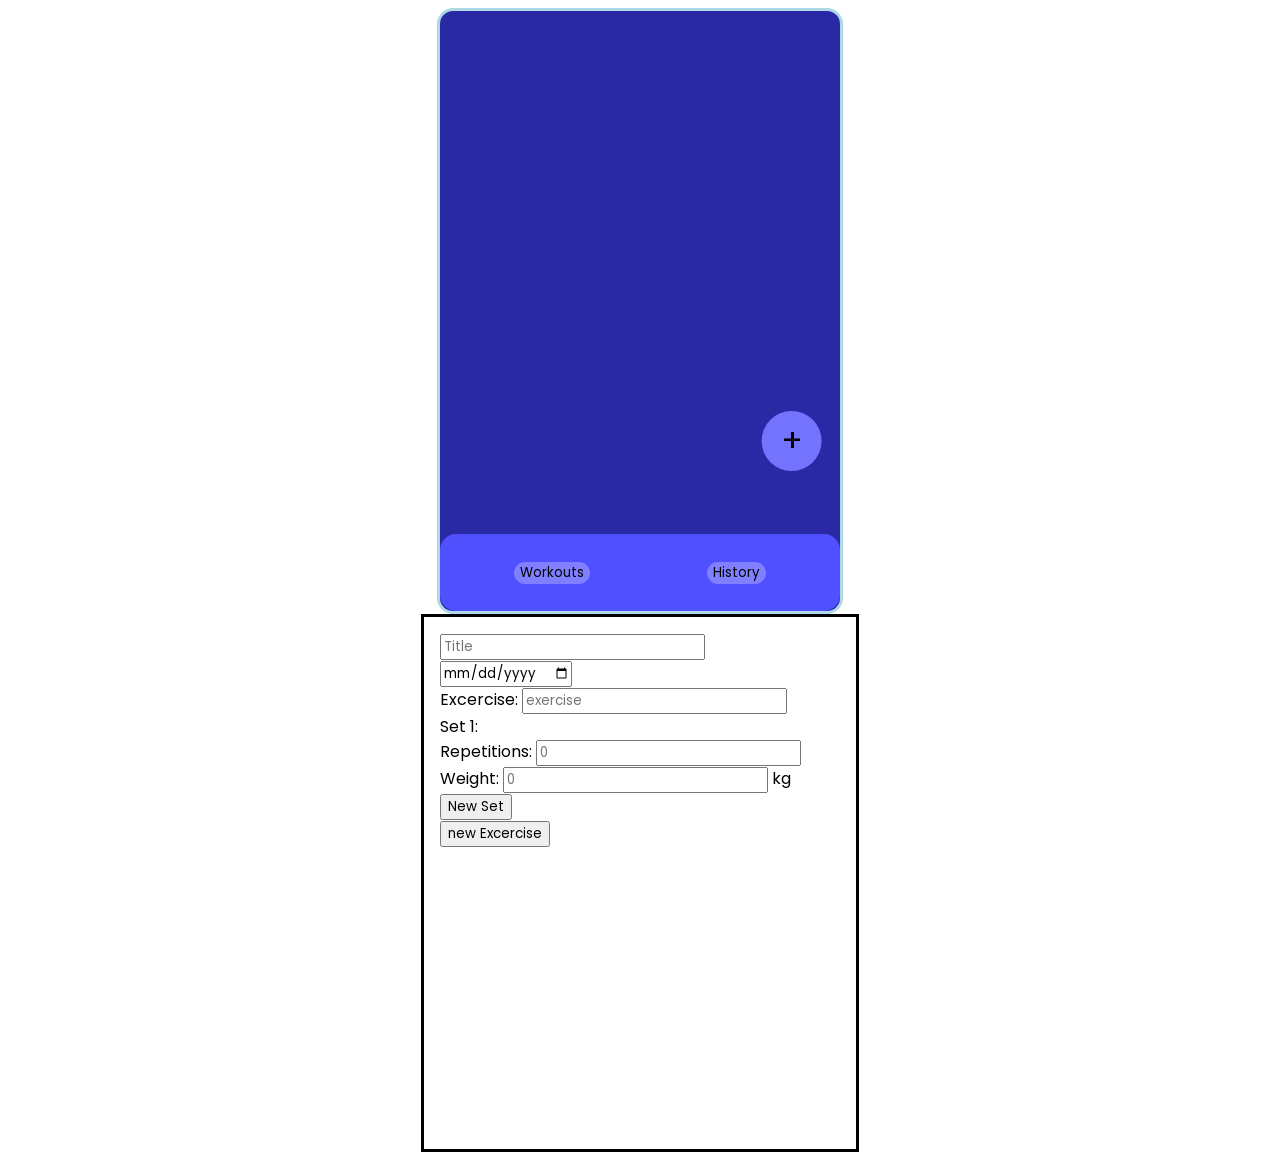
==== commit 611ac1f8: "update" ====
--- a/index.html
+++ b/index.html
@@ -1,34 +1,76 @@
 <!DOCTYPE html>
 <html lang="en">
-<head>
-    <meta charset="UTF-8">
-    <meta name="viewport" content="width=device-width, initial-scale=1.0">
-    <link rel="stylesheet" href="style.css">
-    <title>Gymapp</title>
+    <head>
+        <meta charset="UTF-8">
+        <meta name="viewport" content="width=device-width, initial-scale=1.0">
+        <link rel="stylesheet" href="style.css">
+        <title>Gymapp</title>
+        <link rel="stylesheet" href="https://fonts.googleapis.com/css2?family=Material+Symbols+Outlined:opsz,wght,FILL,GRAD@24,400,0,0" />
     </head>
-<body>
-
-    <div id="main">
-
-       
-
-        <div id= "overview">
-            <p>Lorem ipsum dolor sit, amet consectetur adipisicing elit. Soluta minima veritatis dolor expedita quia. Sapiente magnam voluptate est molestiae cumque quaerat quidem, eos illo ipsum esse labore nobis sunt. Vero, facere rem! Praesentium delectus maxime fugit cumque adipisci magnam officiis ullam molestiae distinctio laudantium ducimus ab blanditiis officia eos explicabo accusantium molestias repudiandae eligendi, nesciunt labore neque. Eveniet ipsa voluptate fuga veritatis animi quaerat eaque quasi vel deleniti totam reprehenderit dolore sed et nam quos error labore quam placeat sit dolorem ducimus, accusantium facilis molestiae. Atque, maxime distinctio autem ut, libero minima cumque voluptate dolores, sequi possimus reprehenderit beatae. Qui, deleniti. Expedita quaerat rerum animi facilis, similique, repellat eum, delectus exercitationem ducimus quidem commodi? Quam qui voluptate necessitatibus obcaecati est natus quae modi? Quia iste odio mollitia reprehenderit provident! Dignissimos error quod culpa esse consectetur nihil placeat ratione velit blanditiis, veniam voluptatibus officia tenetur odit laudantium obcaecati totam reiciendis et cumque vitae iure? Inventore laborum veniam praesentium, quasi sequi illum quo magnam vitae nam ratione nesciunt, vero repellendus odit repudiandae hic. Hic enim omnis quam rerum doloribus quisquam voluptates alias? Vel magnam eos deleniti nisi alias itaque iure, eveniet minus labore aliquid natus consequatur fugiat molestias corporis. Dolorum repellat molestias voluptatum atque similique vero. Neque ipsam quisquam ad sapiente earum quia iusto obcaecati rerum vitae repellendus ab ipsa eum eos, eligendi omnis sint veniam sunt at culpa, explicabo, architecto unde facere. Atque esse ut deserunt nesciunt explicabo, ad commodi enim adipisci temporibus deleniti veniam consectetur fugit aliquam vitae labore inventore, nobis repellendus quae eius eveniet iste! At doloremque porro facere id laborum. Similique repellat omnis sint quasi, a aspernatur vel alias reprehenderit ea suscipit atque non. Aut corporis deleniti illum amet veniam tempore quas laborum, impedit itaque est modi harum maiores? Aperiam explicabo id ea expedita ducimus laboriosam veritatis eaque adipisci neque, ipsa illum nostrum soluta, et harum at vitae praesentium aliquam repellat doloribus eos, consequuntur reprehenderit corporis incidunt excepturi. Repudiandae blanditiis expedita magnam dignissimos eius harum iure, saepe, excepturi aliquid nostrum et exercitationem voluptate aliquam tempora dolore cumque ab ipsa beatae quisquam cum eligendi at odit odio! Qui, perspiciatis dolorem? Sunt ipsum magni cum fugiat maxime amet ad obcaecati vel. Autem sapiente non iste cum nihil excepturi officiis, totam, debitis itaque ipsa, laborum cupiditate est? Omnis incidunt amet atque odit facilis ipsum error maxime commodi labore quia rem, consequuntur eligendi quisquam sit saepe. Quasi pariatur sit ipsum autem accusantium! Asperiores, quae ipsa corrupti, quis architecto nam deleniti, necessitatibus animi mollitia nisi praesentium distinctio. Excepturi libero sapiente nam modi consequuntur porro laudantium esse cum, tempora similique deserunt ut vel officia quaerat fugit molestias illo inventore suscipit pariatur. Corporis sint tenetur nulla voluptatibus vel voluptas minima ullam quis enim, impedit laudantium iusto illo doloribus consequuntur! Rerum modi obcaecati dolorum, harum est dolorem impedit, minima officiis quos maiores, nam a. Alias architecto voluptas eligendi repellendus ipsa porro, est quos consequuntur asperiores nostrum perferendis culpa aliquam modi quae ab maxime cupiditate magni, ipsam velit unde repellat ipsum distinctio deserunt! Incidunt eaque accusamus nisi quasi voluptates delectus aut consequatur a sit animi! Praesentium qui suscipit iure saepe quis reiciendis est exercitationem earum optio magnam harum, quas id eveniet recusandae culpa aut molestiae repellat enim voluptates. Unde inventore, nulla earum temporibus explicabo ipsa obcaecati voluptates voluptatem, iste dolores sit qui veniam iusto quas nisi omnis laboriosam rerum fugiat, dignissimos aspernatur architecto quisquam. Sunt iusto dolorum non aliquid odit animi tempore veniam porro laudantium, deleniti magnam obcaecati ut sapiente quas libero! Laborum, architecto similique! Mollitia obcaecati excepturi possimus quidem vel, blanditiis neque reiciendis reprehenderit ea harum, laboriosam dignissimos nulla nam placeat eos id quis doloremque dolores? Quos sapiente culpa nemo quia veniam voluptas suscipit, aliquid architecto rerum non quo tenetur at et aut quisquam. Doloribus voluptate ipsa eligendi fugit cumque facere ratione soluta ducimus! Sit tempore voluptatum cumque, explicabo a repellendus saepe perferendis et aperiam dignissimos odit tempora voluptates blanditiis, odio itaque quidem nesciunt assumenda. Explicabo ipsa quibusdam enim vel laborum, officiis vero, exercitationem, quis consequatur unde hic reprehenderit molestias aut aperiam inventore iusto voluptatibus perspiciatis harum sapiente maxime fugiat repudiandae culpa. Soluta excepturi eaque ducimus, numquam dolor obcaecati rem impedit distinctio autem sapiente, est praesentium quaerat ut sed quidem maxime consectetur modi quo fugiat, dolores iusto voluptates repellendus consequatur laborum. Veritatis labore, distinctio cumque at tempore accusantium sint culpa corrupti quibusdam eius fuga ratione. Dolorem adipisci expedita aut, consectetur at rerum reiciendis quisquam ea nihil atque repellendus officia facere sed mollitia nemo quibusdam ducimus. Placeat molestiae facere hic fugit ipsa eveniet explicabo, id dignissimos perspiciatis voluptates quia omnis maxime enim rerum? Voluptatum consequuntur in repudiandae assumenda recusandae eius, voluptatem vero deserunt nostrum fugiat porro magni expedita natus illo doloremque adipisci, est obcaecati quis sapiente fuga vel illum id. Cupiditate a magni quibusdam saepe! Pariatur cum nemo provident soluta totam exercitationem nulla impedit, atque deserunt! Optio id repellat fugiat ratione veritatis nam! Deleniti eaque blanditiis dolores provident officiis ipsa vel nobis. Dolores perspiciatis iusto ratione adipisci consequuntur eaque sapiente qui quis eum facilis eligendi, repellat cum ullam mollitia consequatur dolorem vero maiores voluptate placeat corrupti totam repellendus iure doloremque! Soluta beatae ipsa reiciendis dolore laboriosam voluptatem, quidem earum itaque commodi perspiciatis voluptas mollitia exercitationem laborum natus vitae. Dolorem error atque incidunt ab! Perferendis aut nemo illo quaerat minus. Quibusdam quod placeat, consectetur necessitatibus blanditiis rem officia voluptates voluptate in ipsum cupiditate nisi odit molestias, reiciendis velit corporis. Voluptatum quo magni delectus repellendus sunt numquam perspiciatis, autem velit suscipit qui quae, vel nisi molestias doloribus sequi maiores ex amet nesciunt asperiores eaque voluptatibus explicabo sed atque voluptas! Dicta dolor fuga tenetur earum corrupti vero, cupiditate officiis quisquam vitae molestiae necessitatibus quasi ipsam doloremque, suscipit, aut alias consequatur magnam ea? Fugiat perferendis, odio cumque praesentium ad dicta facere iusto eligendi itaque voluptatibus sequi! Tempore, maiores voluptas, cupiditate mollitia non dolore blanditiis exercitationem aut repudiandae cum esse pariatur adipisci fugiat saepe optio asperiores deserunt totam illo et animi vel quas voluptatum suscipit perferendis. Earum veritatis dolorum, odio voluptas laboriosam natus neque alias quia cupiditate culpa ducimus accusantium! Nesciunt architecto possimus iusto neque odio maiores eius exercitationem, perspiciatis veniam fugiat reiciendis consectetur temporibus, quibusdam eum corporis esse ratione facere. Hic, possimus facilis rerum totam amet quae suscipit provident porro obcaecati aliquam nisi dolore iusto nulla doloribus illum non officia? Deleniti recusandae, eveniet qui assumenda nihil dolor eum repudiandae incidunt optio quo error excepturi dicta quisquam unde totam. Debitis minus dolores aliquam! Deleniti, explicabo perspiciatis qui, quaerat quibusdam repellendus ullam molestias itaque illum, adipisci magnam illo quae ipsam odit veritatis sint minus! Quisquam, minus doloremque? Asperiores iste fugit quae veritatis quis doloribus suscipit quibusdam, deserunt voluptates velit blanditiis dolorum vel. Optio assumenda itaque omnis vero, dicta necessitatibus beatae perferendis eius nisi. Autem repellendus quasi omnis in esse fugit odio? Consectetur eligendi dolore impedit nihil rerum odio laboriosam doloremque quia obcaecati laborum quo, totam molestias, maxime natus hic quasi vero? Quod provident quisquam corporis nesciunt, recusandae animi odit rem adipisci enim a, laborum hic illo, itaque vel! Temporibus sequi alias dignissimos dolorem consequuntur itaque vitae laborum, maxime ex eligendi, quia iure voluptas? Culpa saepe hic facere ipsum id voluptates ducimus quia. Totam esse numquam impedit odit officia cum minima modi tenetur optio ducimus cumque sequi hic veniam odio qui aut necessitatibus, blanditiis praesentium! Eligendi, dolores sit quaerat aspernatur similique officiis officia suscipit deserunt dicta id maiores doloremque, aliquid quo cum eos numquam nam omnis. Et, accusamus aspernatur nobis quia quod libero adipisci laborum saepe magnam impedit itaque possimus nulla. Mollitia sed quidem ipsum culpa nisi, aliquam aperiam sunt eligendi dolore aspernatur doloribus possimus, molestias illo, dignissimos dolorum quibusdam. Repudiandae labore necessitatibus dolor qui ipsam ipsa enim laboriosam, temporibus cupiditate omnis reiciendis repellat vel, architecto in eveniet delectus maiores earum tempore nobis iure, libero dolorum. Illo dicta beatae cum vero accusamus fugit numquam. Ipsam, ea corporis. Veniam consequatur eligendi saepe tempora nisi repellat qui odio maxime officiis aut mollitia nulla suscipit, quo doloribus neque, animi, quia voluptatibus nesciunt quisquam! Quibusdam nostrum, vitae amet illum aut explicabo minima quis inventore magni exercitationem illo pariatur, quod consequatur excepturi voluptate velit officiis. Eligendi, dignissimos reprehenderit, iste ut iure nemo sit praesentium ipsa saepe est tempore itaque! Recusandae quia officiis id repellat rem, aperiam ut debitis doloremque non culpa cum magnam suscipit vel necessitatibus qui dolorem sint magni laudantium, veritatis dolor quibusdam sed sapiente dignissimos quaerat? Earum unde, architecto, temporibus nesciunt perferendis maiores laboriosam illum magnam ad sapiente distinctio consequuntur quam cum dignissimos sunt nobis eveniet eos enim illo exercitationem sequi ab quod! Nulla molestiae, mollitia distinctio error, laboriosam est ab porro laudantium vero eaque facere? Facilis est similique nisi maxime veritatis voluptates nam possimus repellat tempore doloribus? Nisi repellat nam possimus excepturi pariatur necessitatibus amet voluptatum quasi, rem quisquam quis fugit enim doloribus similique beatae temporibus illo? Recusandae vel error quis exercitationem ullam voluptatum ut dignissimos, consectetur doloribus nostrum officia architecto veritatis tempore, iste maxime, odio nesciunt neque. Nostrum commodi numquam in sint delectus totam suscipit, incidunt excepturi maiores dignissimos vero dolores at ratione aliquam perferendis explicabo temporibus porro voluptatibus nisi eligendi. Voluptate laborum sed aperiam tenetur rem vero reiciendis magni quos, dignissimos repellat possimus, tempora nesciunt aspernatur? Minima suscipit dolor delectus repudiandae accusantium possimus optio, rem magni perferendis obcaecati. Nesciunt ipsam omnis aliquid laborum dignissimos odio nobis sequi perferendis voluptates. Voluptatibus perferendis totam illo nulla blanditiis architecto eius eaque aperiam officiis. Soluta beatae illo tenetur in officia, nemo itaque, iusto incidunt perferendis architecto, maiores aut nesciunt distinctio ipsam ipsum? Aliquid quasi doloribus est dolores quae nulla excepturi nisi ullam nostrum libero quo minima soluta laboriosam vero, sit velit neque explicabo eum. Numquam, nobis maiores in vitae quia consequatur reprehenderit dolorum sequi quis, expedita mollitia. Similique amet enim tempora facilis aliquam quos excepturi? Rerum, fugiat voluptate aperiam delectus repellat quisquam modi. Ex, dolorem! Recusandae dolorum numquam cum sit, explicabo neque amet deleniti itaque. Architecto, officiis nisi ratione nihil ex fugiat omnis at cupiditate beatae, error pariatur corporis laboriosam amet tenetur explicabo, aspernatur rem quae possimus. Blanditiis, doloremque beatae. Soluta, expedita doloribus. Mollitia quo incidunt odio sequi unde dolores asperiores rerum dolorum, non porro aspernatur quae, doloribus hic provident exercitationem quis fugiat inventore! Laborum, reprehenderit sapiente itaque animi enim ipsa saepe, facere autem, provident blanditiis modi dolores velit eaque sed? Possimus, accusantium? Explicabo suscipit sed dolore incidunt tempora nihil asperiores hic deleniti vitae a ipsa autem atque molestiae enim culpa fugit quod, eligendi quibusdam. Doloribus, beatae, amet adipisci non quod quasi veniam numquam explicabo maiores itaque asperiores, maxime voluptate libero necessitatibus! Enim eius voluptates illo tempora temporibus beatae velit et expedita? Similique molestias, dolores ea quisquam dicta ad quam dolorum nulla aliquam laborum incidunt veniam vero tenetur quidem ducimus! Exercitationem omnis at laudantium quibusdam? Tenetur, accusantium alias? Officiis possimus quo voluptatum totam quis provident assumenda maiores harum magnam quia sed animi, odio delectus architecto, fugiat commodi sit magni doloribus, ratione expedita deleniti optio fuga recusandae! Inventore quam quis eos tempora ab velit in labore. Debitis laudantium sequi qui maiores magnam, quia possimus a, repudiandae ducimus velit natus. Nesciunt, accusantium ab? Ad ullam debitis minima vitae tenetur culpa quasi, corporis perspiciatis laudantium repudiandae voluptate et recusandae nobis maiores optio autem. Harum, beatae. Earum ut optio quaerat repellendus corporis harum nihil beatae suscipit. Labore veritatis accusamus ab facere corporis. Pariatur officia velit consequatur mollitia dignissimos amet, consectetur incidunt exercitationem nemo ullam iusto molestias minima quae possimus voluptatem culpa facere. Incidunt, atque! Aliquam nam ratione consectetur magnam molestiae perferendis rem inventore amet, quam exercitationem mollitia debitis recusandae aut provident tempore, qui facere quidem. Sequi repellat tenetur eveniet quisquam voluptatum molestiae sint alias illum impedit illo quos, inventore ullam est accusantium culpa pariatur iste, reprehenderit suscipit esse possimus! Culpa, repellat iure distinctio asperiores nemo rerum? Deleniti soluta, cupiditate mollitia rerum ducimus suscipit voluptate eveniet quisquam in similique earum consectetur pariatur dolores, beatae ipsa rem optio! Aut cupiditate quibusdam perferendis, minus, quo non quis, obcaecati qui enim vero possimus iure fuga tenetur id rem odit quisquam debitis ipsa laudantium nemo sapiente! Itaque, necessitatibus repudiandae maxime possimus perspiciatis consequatur accusantium nihil, dolorum sapiente iusto consequuntur voluptatibus architecto maiores beatae laboriosam ipsum. Corporis quas maxime ratione quam eum. Fugit perspiciatis maiores delectus inventore amet corrupti eum a quae. Ea maxime suscipit aperiam, laborum explicabo vero atque tenetur inventore maiores fugit! Nesciunt minima aliquam placeat, a enim, quidem quasi culpa rem porro molestiae error? Exercitationem sit unde laboriosam vero sapiente impedit omnis culpa pariatur velit dolorem, nostrum in a facilis dolores minus, magnam accusantium necessitatibus corporis quia voluptatem! Delectus unde laudantium officia minus ex. Odio temporibus, sed voluptas optio suscipit assumenda, debitis maxime fuga sequi laudantium incidunt, ab quasi perferendis a consequuntur. Id corporis eaque consequatur iure veniam laborum in numquam cumque facilis error debitis incidunt nam, odio deserunt delectus expedita vitae rem officiis nemo magni totam cupiditate hic aspernatur ab? Sunt, fuga minima consectetur ea, et recusandae in repellat voluptatum aspernatur exercitationem tempora reiciendis velit fugiat beatae, itaque qui soluta consequuntur! Facilis necessitatibus vero sit exercitationem! Officiis, sunt optio cum odio id ullam consequatur sed reprehenderit debitis mollitia, ducimus laudantium nostrum, veritatis earum quo rerum pariatur ut repellendus tempora voluptas excepturi fugiat? Ab, quam. Minus quidem iure culpa a temporibus, sed eveniet voluptatibus incidunt similique facilis eligendi esse? Labore culpa quia saepe veniam omnis, molestiae possimus accusantium optio vel, aut eveniet enim quae eos vitae, quod doloremque. Saepe veniam hic quas, ipsa explicabo a, sit tempore enim quisquam modi numquam aut vero omnis totam voluptates quam aliquam cupiditate incidunt officiis deleniti illum perspiciatis quaerat eaque quo. Reiciendis, sapiente dolor. Inventore soluta obcaecati laborum, labore aperiam, molestias architecto nostrum, numquam praesentium ad porro ipsam neque totam veritatis. Fuga neque, laboriosam nam voluptatibus quae veritatis maiores blanditiis at quas, error dolore porro, illum corrupti quam enim facere voluptatum? Sint ipsa minima molestias fuga quidem adipisci quo excepturi, ipsum cupiditate tenetur reiciendis consectetur omnis eum blanditiis. Autem eveniet est sequi? Excepturi at alias, pariatur, ipsa mollitia obcaecati atque repudiandae voluptatibus, expedita blanditiis sequi saepe reprehenderit facere unde amet aspernatur aperiam deserunt iure. Corporis, placeat maiores itaque ex aspernatur quo molestias temporibus quidem quia optio cum et tempore accusamus nisi cumque rerum ratione sapiente illo, ullam minus deleniti fuga veritatis dolor commodi. Quidem omnis tempore eius in nobis, fuga dicta voluptatem est, dignissimos magni sed vel. Optio, neque obcaecati. Reprehenderit aspernatur vitae est asperiores natus? In sapiente facilis doloremque magnam, earum accusamus. Illum vero ea soluta consectetur voluptate quae autem unde excepturi ab. Dolores itaque, dolorem molestias assumenda minima hic corrupti eaque repudiandae. Repellat explicabo mollitia delectus autem nulla cum numquam iste! Sapiente, incidunt? Explicabo natus nemo ipsum aperiam dolore, deleniti doloremque velit iusto voluptatum repellendus vero consectetur nam, ea quia aliquam, architecto eos inventore blanditiis delectus adipisci tenetur ipsam. Repellendus ratione molestias eum tempore amet, non asperiores aut quos culpa nemo? Optio assumenda consequuntur sequi molestias ullam tempore aliquid beatae repellat officia mollitia natus repellendus excepturi ut porro voluptate recusandae vitae accusamus voluptatum ad dolorum, libero autem dolores ex. Iure natus maiores perferendis consequuntur eum aliquam labore, voluptatem similique voluptatum eligendi nisi accusamus voluptatibus explicabo doloremque incidunt, et delectus aperiam quasi quis doloribus. Dicta numquam accusamus rerum voluptatum distinctio nemo ad et vitae id, sequi fuga tempore doloremque minus officiis nesciunt, adipisci similique? Quam illum debitis repellendus laudantium! Provident beatae amet nihil libero omnis optio? Consectetur quas aliquid dolores aliquam beatae inventore, dolorum vero rerum nam nulla non itaque asperiores ut ipsa odit unde enim officiis ex obcaecati. Illo, quisquam. Voluptates velit tempora est doloribus modi autem? Porro laboriosam quasi eius quidem exercitationem, aspernatur quod sit corrupti incidunt deserunt nobis dolorem vitae repudiandae ad dolorum nostrum tempora molestiae! Eum ea cumque commodi vitae, et aliquam veniam maxime qui quibusdam architecto optio rerum ratione vero esse ipsa iusto. Sequi, necessitatibus commodi consequuntur officiis quasi numquam, ea dicta dolor repellat, rerum mollitia maxime at. Voluptatibus quibusdam et dignissimos excepturi tenetur nobis iusto magni ullam. Ratione placeat ullam recusandae sequi, enim laborum tenetur eum tempora dicta at. Ab earum soluta numquam ipsum eos quaerat sit ratione, eum ipsa libero consectetur consequuntur ducimus distinctio? Totam, fugiat facilis. Explicabo corporis dicta aliquid eveniet, magni molestiae sequi, veniam provident iste magnam, atque voluptate? Excepturi dolore quam commodi dolor quis ullam exercitationem aliquam minima doloremque vitae rerum repellat iste quos, consequuntur nam ab voluptate laboriosam quia accusamus sequi sed. Earum dicta iure magni illum repellendus fugiat nostrum aliquid harum vitae quasi ut accusantium ad, nam, autem alias accusamus. Assumenda quo veniam dolor quaerat tempora, eos odio quam explicabo molestiae fuga ipsum nisi corporis sit minus ratione aliquam! Iusto impedit sunt doloremque natus sit consequuntur, mollitia repellendus quisquam ea unde labore quos maiores sed laudantium alias nihil iste quod. Sit ratione iure officiis quo cumque quas hic consequuntur, laboriosam, corporis dicta non, nam natus rem placeat ab. Velit rem libero ea tempore eligendi itaque amet unde consectetur, ratione vel harum esse dolorem deleniti obcaecati! Nostrum mollitia atque porro deserunt ab, totam, rerum tenetur laudantium id similique sed quia, nam neque magni repellat sequi nulla quod. Itaque ab tempora quos voluptatem aspernatur a at quae, praesentium asperiores ex ea odio vero corporis reiciendis magni vitae exercitationem vel nam. At sed alias tempora provident, magni sit reprehenderit expedita maxime voluptates totam quam aliquid rem veniam quidem repudiandae. Maxime qui ab consequatur. Dolorem distinctio laborum aut soluta reiciendis eligendi repudiandae facere earum vitae culpa officiis commodi corporis impedit accusamus adipisci beatae in iusto, quisquam voluptate reprehenderit optio tempora laboriosam, praesentium unde! Tenetur quaerat blanditiis id! Repellat tempora voluptate ab iusto, ullam aut? Soluta, in et accusantium voluptatum rerum aspernatur doloremque ea commodi! Quas voluptas porro earum excepturi quam exercitationem, amet molestiae cum consequatur sed obcaecati quod hic expedita placeat consequuntur et voluptatem deleniti, blanditiis quos ex suscipit dolor omnis enim alias? Vel fugiat, unde maxime magnam eos nisi officia nemo beatae, sed, exercitationem temporibus tempora! Ullam laboriosam distinctio incidunt facere sapiente nesciunt itaque rerum, sit voluptatum explicabo voluptate vitae optio vero minima aliquam maxime error odit inventore. Praesentium magnam ad quod iure qui animi, illum tempore perspiciatis. Dolorem nisi quam vero perferendis enim maxime ipsum nam. Facilis enim exercitationem iusto id ipsa dignissimos soluta ad cumque, deserunt veritatis deleniti a aut dolorum debitis eligendi dolor dolore amet quas consectetur libero ex nam fuga! Similique fugiat, ad accusantium minus aut voluptatum debitis quaerat dolorum! Quisquam nostrum quo perferendis provident saepe voluptate assumenda consectetur harum sequi eligendi ab velit cumque eos, quidem fuga sint nisi minima? Molestiae perferendis odio dolore veritatis, incidunt voluptas. Rerum quidem quo a quia, unde fuga. Sequi voluptates officia vel laboriosam eveniet? Laborum reprehenderit consectetur reiciendis quaerat magni sunt dolorum dolor? Tempora delectus eligendi perferendis blanditiis aliquid placeat, atque accusantium suscipit sunt animi autem eum voluptates provident aliquam ratione doloribus dignissimos quasi possimus totam modi molestiae iste omnis aperiam? Suscipit, repellendus! Recusandae deserunt excepturi accusantium blanditiis architecto quaerat itaque, asperiores vero magni voluptatibus distinctio et non dolorum rerum est sint natus cumque magnam quibusdam cum sed iusto? Id voluptates libero odit vel officia. Deleniti non eius at fugit? Sed maxime cupiditate placeat mollitia non blanditiis libero tenetur pariatur recusandae voluptate fugiat ipsum, quod velit ea reiciendis nobis vel tempora itaque officia, assumenda numquam in! Tenetur beatae ad dicta, rem est placeat voluptas aliquid temporibus doloribus odio, ex qui vel aut quas minus libero, ratione harum cum inventore ab. Animi doloribus at cumque veritatis! Quas quo aspernatur nesciunt nulla quasi. Id consequuntur fuga magni voluptas blanditiis. Soluta sunt accusantium suscipit sint veniam praesentium optio id repudiandae dicta iste cum repellendus illum aliquid voluptates dolorum consequuntur modi, eum ex earum quia saepe, ad delectus. Quod ab accusamus odio, odit expedita sequi, illo dolor esse id fugit quis modi quia distinctio fugiat. Minima obcaecati molestias incidunt consectetur porro, facere, deleniti eveniet voluptates animi, autem laborum libero quibusdam aut iure cumque ab quaerat nihil. Necessitatibus, possimus dicta. Repellendus aut quaerat et iusto modi alias assumenda quisquam, eaque iure nemo asperiores, explicabo illum sed nihil odio eius possimus ipsam labore itaque rerum sit veniam commodi eveniet. Obcaecati unde porro libero eligendi neque, iusto cumque. Ea rerum quae fugiat numquam laboriosam, ut sequi, omnis unde quam, quos molestiae aut officia. Ut vitae, hic assumenda atque optio sequi delectus iusto facilis deserunt, culpa pariatur recusandae temporibus. Voluptates et, vero odit saepe assumenda sunt molestias fuga dolore quam necessitatibus explicabo voluptate porro, rerum repellendus accusamus deleniti similique consequatur nulla qui. Possimus perspiciatis omnis repellat laborum, vitae rem ipsa neque ad, illo similique quam vel fugiat esse necessitatibus aspernatur voluptate inventore ipsum nostrum dicta. Enim totam, doloremque ducimus hic, quia magni vel eius, quidem ullam odit quasi temporibus fuga illo nobis aperiam. Adipisci aliquam quidem, sunt excepturi reprehenderit error provident repellat? Iusto, ut suscipit corporis ullam delectus quaerat. Natus quidem beatae ullam eligendi. Soluta sit atque ipsum voluptatibus aliquam excepturi, distinctio porro, enim incidunt nulla, ut consequatur rerum blanditiis nihil. Mollitia delectus fuga nulla quisquam esse. Voluptate deserunt excepturi aspernatur aliquid. Pariatur consectetur magnam tenetur possimus sequi, reiciendis sit enim corporis at esse. Cum quisquam illum, impedit rerum reprehenderit nam ex perferendis ratione cumque autem quod illo voluptatem voluptate qui debitis mollitia unde vero obcaecati, iure alias! Vel aut ab soluta eligendi minima amet quas quaerat cum dolorum illum architecto nihil reprehenderit eum laboriosam distinctio delectus obcaecati corporis unde veniam, placeat eius? Consequatur deserunt quam tempore, accusamus atque quaerat natus unde quos est placeat molestias corrupti, laboriosam nesciunt odit possimus numquam et beatae distinctio, impedit provident fugiat. Vero debitis harum assumenda doloremque? Assumenda ratione nisi cum vitae? Numquam ut distinctio voluptas nihil enim maiores iure accusamus velit accusantium consequatur blanditiis necessitatibus nemo voluptatibus eaque, nesciunt ipsa obcaecati voluptatum minus aliquid! Placeat, quasi eligendi totam, eveniet velit, saepe facilis aliquid iusto iure illo cumque perferendis. Impedit inventore in aperiam. Corporis voluptatem architecto, veniam earum necessitatibus qui dicta nobis iure laborum mollitia quas id ad, libero reiciendis modi natus, voluptatum neque deserunt nostrum ipsam nihil! Doloremque autem temporibus vel repudiandae consequatur soluta, itaque aperiam aut tempore, tenetur officiis earum praesentium expedita ipsam delectus quam eos accusantium commodi alias excepturi, rerum minus eius rem? Atque sunt doloribus ad cum laboriosam adipisci? Velit ex ipsa id voluptates esse minima accusantium quam inventore nam quis repellendus, saepe enim iste assumenda, ipsum placeat provident non vitae corrupti eum quas nesciunt aliquam in. Dicta ipsam totam, vitae fugiat harum doloremque animi ipsa porro molestias ratione sed quos sit aperiam quae dignissimos laboriosam asperiores obcaecati minus quam blanditiis ea! Dolore dolorem minus necessitatibus tempora totam adipisci qui odit, blanditiis dolores atque, molestiae dignissimos distinctio error id iure maxime libero iste minima. Quidem deleniti cum vero velit laboriosam repudiandae error fugiat molestias aspernatur debitis minus, eius, eligendi magnam. Veniam esse, eos, ea voluptatibus voluptate natus hic neque voluptatum blanditiis assumenda totam mollitia. Laboriosam iusto laudantium veniam nisi natus? Nisi impedit hic officiis architecto possimus! Deserunt blanditiis officia id culpa magnam veritatis nesciunt quos vitae, repellat odio reiciendis consequuntur atque? Explicabo tempora voluptate eum natus odit recusandae! Quam vitae ratione cum! Soluta quibusdam laborum odit dolores. Pariatur asperiores nihil dolor, facere veritatis vero repellat esse rem, doloribus nulla non cupiditate id voluptatibus aliquid perferendis voluptas inventore. Fugiat cupiditate quis pariatur cum, impedit esse provident minus qui, obcaecati nobis quia reiciendis aspernatur voluptates corrupti sunt? Perferendis tenetur culpa, quod cumque sint, debitis sapiente doloribus deserunt nesciunt quae quasi, asperiores enim laboriosam voluptate voluptates repellendus. Iure quaerat recusandae sunt animi, quasi excepturi sint atque commodi voluptatum molestias culpa maxime quibusdam porro possimus voluptate dicta consequuntur corporis. Temporibus omnis, commodi quas eaque itaque adipisci laboriosam perspiciatis. Ipsam corrupti neque eum adipisci delectus unde repellat recusandae nisi sapiente at, cum fugiat debitis, quisquam harum et, consectetur porro suscipit quidem possimus perspiciatis ducimus assumenda accusantium eligendi! Sed velit ipsam quos alias illum cumque cum nesciunt ab, reiciendis recusandae! Beatae vel doloremque neque recusandae accusamus consequuntur eaque? Ex dicta distinctio fugiat quis ipsam architecto dolores porro praesentium, iure asperiores, iusto, rerum quod! Ipsa, incidunt cumque quo optio officia accusantium sit ut possimus tempora perspiciatis aliquid quibusdam commodi animi qui minima eveniet quaerat provident ipsum quia velit rerum cum recusandae distinctio inventore! Quod dolorem nobis perspiciatis magni minus voluptas laudantium, corporis saepe recusandae id laborum reprehenderit ullam natus molestias. Explicabo reprehenderit commodi consequuntur debitis blanditiis molestiae ad at quidem incidunt modi cumque assumenda veritatis amet architecto ea, ex et odit beatae corrupti inventore. Iste, sapiente. Quod earum minima, nostrum a voluptate id vitae, doloremque alias, quis vel aut dolore numquam deserunt! Vero optio dolorem id quae doloremque corporis atque earum alias culpa aperiam? Est, tempore atque molestias sint quae minus officia illum saepe iste soluta doloribus, animi culpa, quod beatae provident dolor pariatur nulla iusto aliquam minima magni cumque. Sit incidunt facere vero explicabo voluptas, cupiditate tempora in tenetur. Accusantium sunt quas eius exercitationem hic rem maxime. Ex laudantium eos quisquam, quis odit saepe mollitia culpa neque, molestiae incidunt beatae laborum fugit cumque reiciendis! Dicta consequatur aperiam reprehenderit aut veritatis iusto explicabo! Labore, porro maiores necessitatibus placeat architecto cum voluptatibus repellendus doloremque numquam commodi modi, quis libero vitae quibusdam veritatis hic cumque totam. Dicta dolor dolorem assumenda alias qui eos et aliquid facere aliquam reiciendis accusantium porro, nemo rerum quaerat nobis? Odit pariatur minima enim facere omnis quae! Et velit iure quis, ullam amet sequi! Doloremque, unde eligendi placeat accusantium ad perspiciatis libero ab at, alias voluptas aspernatur tempore distinctio molestias veniam omnis deleniti repellendus voluptate. Iusto nulla, quidem facilis eos at eum debitis veritatis vero consequatur dolorum, repellat laudantium sapiente, repudiandae placeat. Itaque voluptates repellat ut eligendi laborum ea numquam aliquam debitis error, reprehenderit sint accusantium perspiciatis recusandae libero et aliquid velit impedit quidem doloremque similique! Reprehenderit sunt deleniti labore inventore harum vitae tenetur eaque. Dolores harum natus delectus voluptatem enim qui officiis eligendi, quo veniam vel reiciendis cumque ea commodi fugiat adipisci doloribus? Inventore, architecto, non fuga culpa pariatur sed repellat iste fugit ab aperiam, rem fugiat id ipsam consectetur magni natus similique quasi facere atque eum distinctio quibusdam omnis consequatur aliquam! Fuga ut pariatur, cupiditate id distinctio dolore, quis eligendi error voluptate assumenda quaerat adipisci iste sapiente, quas natus quos asperiores similique reiciendis? Magnam ab similique saepe voluptates at ducimus alias amet aliquid et pariatur quidem exercitationem suscipit ipsam nulla, sequi vero reprehenderit natus autem velit rem. Porro explicabo error id maxime, eos a enim ipsa. Debitis rerum dolorem, amet dignissimos ab libero quam recusandae asperiores porro vero quis soluta deleniti corrupti officiis non dolore maiores ipsum architecto, distinctio voluptatibus quae nostrum. Corrupti, praesentium necessitatibus suscipit consequatur nostrum natus repellendus incidunt, iusto nesciunt voluptas quaerat odio labore ratione, optio qui quo atque illum ullam consectetur aliquid similique hic libero. Quod debitis quibusdam quas harum quasi eos perferendis nesciunt, autem ex obcaecati temporibus repellendus possimus fugit est animi odio vitae distinctio assumenda iste iure sequi laboriosam. Dolores nostrum magnam libero totam aspernatur et doloribus voluptatem velit laborum. Soluta, suscipit ut architecto repellendus similique, voluptates adipisci ratione minima dolores provident veniam quis, consequatur perferendis doloribus unde sequi tempore blanditiis harum nostrum tempora quia magni dignissimos. Dolore recusandae esse vero doloribus ducimus! Modi esse quae rerum qui aut! Dolorem iste distinctio omnis voluptatem recusandae eligendi earum in voluptas dolor sunt eum doloremque, labore cum obcaecati ex eos impedit fuga perspiciatis inventore repellendus. Voluptate vero ex voluptates, suscipit exercitationem esse aliquam sint placeat ad unde ullam inventore odit modi? Quidem enim aspernatur praesentium ad consectetur ipsam, ut veniam sint, modi, non odio quaerat quibusdam veritatis eum natus laborum. Dolorum, culpa impedit reiciendis vero, expedita fugit, excepturi amet nobis sed accusantium commodi cumque sapiente officia voluptates error magni necessitatibus. Optio consectetur enim vitae voluptatibus! Corrupti praesentium soluta similique, necessitatibus tenetur voluptas eos accusamus esse delectus, error, reprehenderit illum accusantium! Exercitationem, debitis cum? Facilis ad sequi fugit cum tempore laboriosam accusantium dolor veritatis iure, assumenda, quas consequatur incidunt unde perferendis provident, et totam nam inventore optio velit ratione. Expedita atque maiores voluptatibus. Id praesentium quod nulla officia ratione rem voluptatem? Quia facere libero quis in sed quae ex odit hic pariatur soluta, porro et quas, quisquam vitae veritatis eligendi nostrum dicta, sequi praesentium similique. Qui quia voluptates incidunt ab sunt beatae dolor distinctio deleniti aliquam sed saepe, fugiat numquam provident excepturi? Ut perspiciatis facilis possimus, aperiam modi veniam consequuntur aut magni quae laborum suscipit quia ipsa quos, tenetur dolor soluta corporis. Sapiente neque in sunt accusantium inventore, ipsam enim soluta ad unde laboriosam vero, dolores iusto id earum, libero tenetur autem. Veritatis voluptate optio neque earum, nulla quisquam! Iste delectus quis error soluta ab illo cum illum, optio culpa saepe consectetur dicta non fugiat rem commodi tempora officiis, totam vitae voluptate ducimus sunt natus labore ratione veritatis! Labore nam nostrum placeat perferendis libero porro ab culpa accusantium deleniti ipsam enim laudantium aliquid, nisi, nihil quidem dicta voluptate laboriosam cumque. Optio, nesciunt. Sapiente consequuntur similique vero ipsa ab autem veritatis perspiciatis sit. Quasi id natus esse sunt voluptates maiores voluptatem repellendus, odit totam unde accusamus beatae iure enim vel iusto quae a veritatis ducimus aspernatur nam. Tempore veritatis dignissimos doloremque nisi, natus est quaerat, laborum ex recusandae sed aspernatur. Laboriosam repudiandae totam consequuntur veritatis rem laborum perspiciatis dolore natus reprehenderit harum nam at consectetur, soluta, excepturi ab cum voluptas mollitia hic beatae iure velit temporibus ducimus et saepe? Non ducimus, delectus nihil eos, nostrum fugiat optio mollitia deserunt aperiam, blanditiis voluptatum dolorem adipisci? Sed, nemo. Quos autem, error totam, sapiente rem, dolorum praesentium nihil commodi dolorem blanditiis necessitatibus? Soluta, rem fuga. Dolores deleniti quasi quisquam eius incidunt perspiciatis iste qui animi recusandae, ab nesciunt itaque eaque molestias, amet totam atque. Similique nam ducimus voluptate repudiandae officia nobis ipsam. Eveniet dicta ab cupiditate, placeat vero consequuntur magnam cumque. Labore vel maiores magni, magnam non ipsam sit cum aliquid deserunt fugit dignissimos mollitia, consectetur itaque consequuntur hic quo quam odit? Consectetur nulla sunt perferendis quia iusto quam explicabo ad iure expedita fugit natus quis voluptatibus, minima animi dignissimos accusantium in veritatis, at repellendus rerum modi dolor ipsa? Voluptate ab excepturi saepe nulla doloribus corporis nobis animi recusandae inventore eaque. Dolor quae vero quod explicabo ex? Vero recusandae corporis nesciunt voluptatem sed est eveniet consectetur officia reprehenderit ipsum. Iste placeat officiis dolores reiciendis vel aut in minus ipsa, harum incidunt nam nobis commodi est magni eius magnam earum voluptates, ad nesciunt quidem nihil voluptatibus obcaecati mollitia soluta. Soluta quod expedita eligendi delectus exercitationem voluptate nam, ullam laborum doloribus autem ut omnis iusto ipsum sunt pariatur dignissimos praesentium tenetur minima, dolorem dolore quae accusantium. Quo similique eaque eligendi accusantium quae impedit voluptas, velit quasi obcaecati commodi amet nemo quod necessitatibus aspernatur veniam odio ut magnam? Dicta voluptas et laudantium debitis nostrum, aperiam ab in placeat neque quis maiores distinctio exercitationem perferendis sit suscipit reiciendis excepturi quidem sapiente sunt dignissimos ipsa reprehenderit maxime! Laboriosam magnam quidem, nihil, fugiat impedit ex reiciendis, aspernatur ducimus odit eius similique eveniet distinctio tempora amet quia reprehenderit molestiae eaque mollitia facere libero veniam expedita? Libero porro officia placeat nostrum eum veritatis minima error hic omnis nulla in, sunt repellendus ut ex iusto et quidem excepturi, repudiandae maxime. Quod in quo facere quidem rem assumenda, porro accusamus repellat dolores similique molestiae magnam? Nam, consectetur impedit eligendi sapiente ratione quidem, ipsa provident, distinctio maiores debitis earum! Atque delectus aperiam alias, aut aliquam sint, voluptatem maiores laudantium eos laboriosam minima nisi aspernatur dicta quis vel voluptatibus esse neque blanditiis odit numquam error reiciendis ad qui? Aspernatur repellat odit nihil enim facere. Delectus voluptate quae ad? Eum molestiae ea possimus sapiente maxime soluta obcaecati! Quia culpa nisi et vel voluptatem corporis ut voluptas! Illo soluta ab delectus enim nostrum minus aliquid beatae culpa quod iure necessitatibus harum, dolorum et. Rem vel fugit incidunt explicabo veritatis enim perspiciatis laudantium maiores illum sed. Adipisci nihil maiores nulla dolor odit perspiciatis excepturi asperiores atque, sequi, mollitia error voluptatum dolorum? In, recusandae nihil voluptatum perspiciatis cumque excepturi magnam minus blanditiis animi similique eaque perferendis voluptate nisi necessitatibus reprehenderit beatae earum dolores obcaecati ullam nulla assumenda molestias, corporis veritatis doloremque. Ipsam animi, maiores quo aliquam quos totam quidem, vel fuga rem rerum sunt, soluta doloribus quibusdam libero earum nostrum itaque delectus voluptatem tempora eum veniam optio. Et enim explicabo quod maiores illo quidem, vel facilis quisquam dicta temporibus, sit maxime in officiis voluptatem natus assumenda. Animi beatae ab molestiae aliquam facere consectetur, quas quibusdam aperiam velit! Repudiandae fugit repellendus provident nostrum aut quis possimus ipsam dolor fuga inventore, nobis quasi, minus velit culpa numquam. Sequi consectetur delectus accusamus suscipit fugiat. Eveniet doloremque blanditiis ipsam labore. Nesciunt vitae architecto sint et fugiat mollitia enim necessitatibus repudiandae animi ducimus tempora recusandae id veniam iure quidem doloremque sunt distinctio, quod placeat, nihil explicabo non blanditiis quam. Quae aliquid laudantium consequatur totam itaque minus rerum repudiandae rem earum quisquam perferendis provident dignissimos quis qui omnis vero, veritatis voluptatibus officiis unde, et non ex quod in! Officiis consectetur quam possimus hic. Vitae eligendi itaque ducimus minus, atque eos quam nemo veritatis sed! Quo voluptates blanditiis dolor, excepturi doloremque tempora adipisci nulla, nostrum quidem, minus vel suscipit alias amet soluta odit non hic voluptatem perferendis error! Iure, illo officia cumque ex hic quibusdam at deserunt commodi eius nostrum quo sint odit asperiores soluta quasi nemo itaque repellendus recusandae aliquam enim doloribus natus laborum consequatur? Asperiores inventore animi, veniam recusandae at totam minima reiciendis quis ex consequuntur necessitatibus iure deserunt iusto eaque fuga eius tempora nihil alias, delectus corporis, odio perferendis ducimus laudantium veritatis. Aperiam beatae deleniti fugit adipisci neque iure eos ipsam quos in quibusdam. Eaque enim iste perferendis saepe suscipit voluptate laudantium soluta dignissimos assumenda exercitationem aspernatur cum laboriosam sapiente reiciendis accusantium magnam mollitia voluptas, deleniti repellat obcaecati reprehenderit provident optio amet? Ipsam eaque tempora cupiditate deserunt, magnam recusandae, quos ratione animi quasi eveniet explicabo officiis? Maiores perferendis quo vitae nulla at voluptas ea placeat? Quia dolorum voluptatem alias at magnam eum, repellendus corrupti unde accusamus expedita suscipit, iure fuga nemo assumenda iusto animi maiores nisi officiis. Animi consequuntur, in dolorum accusamus debitis eos inventore reiciendis cupiditate! Error ex labore temporibus nostrum voluptatem in laboriosam facilis explicabo voluptatum dolorum molestias, perferendis praesentium aliquid odio provident commodi repudiandae repellat voluptas nulla tenetur autem soluta vitae quia deserunt. Voluptas necessitatibus consectetur autem ducimus ipsam! Impedit iusto placeat officia. Necessitatibus dolorem unde eos deleniti voluptate molestias ex commodi eligendi accusantium quaerat eaque cum, laborum saepe non perspiciatis incidunt hic cupiditate? Ducimus, dolores architecto. Dolore eum aliquid incidunt fugit nesciunt dicta ex obcaecati odio eos? Veritatis, exercitationem impedit. Totam, optio animi quos vel velit ducimus sint ab consequatur reiciendis veniam. Aut, provident ipsa doloremque debitis a neque quaerat velit voluptatibus! At vero porro, non dicta maiores molestias corporis totam minima tempora ipsam incidunt esse pariatur recusandae nesciunt. Vitae pariatur corrupti nemo, vel facere ipsam, autem quis porro voluptatibus veniam consequatur ipsa eaque perferendis facilis numquam nostrum cupiditate reprehenderit doloremque. Cum harum illum nesciunt cumque consectetur possimus dolorum rem laudantium. Ipsa deserunt sunt dolorem reiciendis expedita minus qui maiores repellendus quidem minima sint quas delectus ea laudantium distinctio magni, perferendis vel ipsam? Delectus eius ratione minus adipisci quibusdam sequi laudantium cupiditate nihil voluptatum sunt nesciunt consequatur quas eaque enim repudiandae, possimus facilis, earum culpa! Similique cum, corporis asperiores, facilis consequuntur quod id tenetur repellat odit recusandae soluta amet illo, vitae enim quaerat rem nobis commodi accusamus neque tempore. Harum culpa sunt dolorem necessitatibus fuga id. Nemo, neque aperiam! Magni modi id, placeat molestiae optio ut debitis temporibus porro fugiat vitae libero incidunt iste iure repellat eveniet velit odio aut voluptate rem? Expedita asperiores voluptas accusamus dolorem! Culpa placeat itaque omnis eligendi sunt, totam perspiciatis non tempora suscipit possimus. Expedita accusantium, cumque quibusdam saepe dolores facere soluta pariatur enim a delectus minus totam? Quisquam, assumenda rerum et, nisi explicabo, quae voluptas in sed quaerat ipsam qui repudiandae reprehenderit sit blanditiis. Nemo doloremque modi iste aliquam? Dolores dolore ipsam enim molestias veritatis pariatur libero tempora perferendis porro ratione amet unde, explicabo doloremque fuga dignissimos! Accusantium, et adipisci. Nostrum ut provident velit eos rerum perspiciatis placeat error sequi odio fuga dolorum, dolore vitae minus. At necessitatibus culpa adipisci ipsam tempora placeat distinctio iusto aliquid nostrum aliquam amet corrupti praesentium, fugit animi! Dolores, neque tempore obcaecati quaerat provident cum nobis velit exercitationem, ab nostrum quam ea? Amet, rem dignissimos minima unde doloribus, harum accusamus explicabo modi, dolor omnis quo cumque numquam quos! Labore possimus provident officia voluptatibus distinctio dolore, modi commodi fuga? Dolore quibusdam deleniti dolorum minima accusantium, laudantium temporibus harum totam ipsum quo aspernatur facere excepturi enim, libero dicta ipsam soluta quos officia nobis? Dolorum, doloremque sequi aperiam sed est modi consequuntur fugiat laborum qui possimus assumenda iste fugit esse voluptates accusamus ratione? Velit deserunt consequatur eos nihil blanditiis eius perferendis placeat itaque, dicta nobis neque repellat incidunt deleniti. Soluta sunt esse voluptatum, quo sequi reiciendis vitae adipisci natus cupiditate excepturi dolorum illo quam in pariatur, id praesentium officiis aperiam alias. Cupiditate dolorem atque vitae nam deserunt, qui omnis eos aut quos, officiis ad laborum eveniet ab consequuntur deleniti explicabo? Et repellat, vitae veniam aspernatur similique ratione officia unde sunt fuga ut laborum tempore mollitia voluptates itaque fugiat dolorum amet aliquam ex cumque. Cum autem minus odit reprehenderit deleniti expedita quis nobis officiis ducimus itaque? Nobis ipsam, recusandae blanditiis perferendis suscipit ad accusantium deleniti fuga esse error molestias voluptatibus assumenda voluptas odit, culpa maxime! Nesciunt rerum aperiam aspernatur suscipit maxime, a dolorem. Ipsum nostrum totam vel quos minus nam dicta architecto praesentium rem ipsa illum eum nisi molestias optio, aspernatur itaque sapiente eligendi officiis sed ea excepturi quas, perferendis voluptate! Tempore, dicta maiores, ducimus eum in libero deleniti dolores nemo repudiandae modi optio a accusamus, et quaerat quos obcaecati doloribus nisi alias illo. Deserunt asperiores, dolores maiores cum, nisi delectus iusto officiis inventore voluptatem modi provident rerum, corporis laborum quam facere minima libero assumenda consectetur dignissimos accusantium dolore. Architecto porro quam dicta unde obcaecati error, modi exercitationem maiores quis dignissimos temporibus dolor, cupiditate aliquam odio, odit molestiae expedita qui eius libero. Omnis dolorum, necessitatibus quidem ducimus iure, sed adipisci voluptatem delectus nisi veritatis consequuntur in ab exercitationem enim esse maiores? Ratione reiciendis, consectetur nobis error eius in repudiandae obcaecati repellat exercitationem eos. Laborum earum voluptatum repudiandae nemo vel veritatis eum, architecto optio cupiditate recusandae, excepturi praesentium veniam id. Blanditiis aperiam qui eaque deleniti deserunt, molestiae in quae voluptatibus. Illo eos ipsum suscipit? Qui quis iure expedita ut, culpa mollitia, nemo et voluptas laborum laudantium reiciendis consequatur impedit nobis soluta in quisquam rerum assumenda temporibus quae doloremque fugit unde autem odit harum! Dolore adipisci at laudantium vero asperiores! Facere exercitationem voluptate similique? Maiores aliquid dolore quas asperiores inventore distinctio fuga ullam. Fugit, animi. Id autem corporis accusamus. Dolores quod voluptatum ratione impedit adipisci eos minima nobis vel repellendus iste, quos molestiae facere laborum veniam blanditiis autem? Minus, labore! Obcaecati assumenda placeat deserunt? Perspiciatis aliquid eius sapiente tempora veritatis ipsa perferendis eos aliquam est. Culpa dignissimos ipsam in veniam quas pariatur ab possimus veritatis nostrum recusandae maxime voluptatem doloribus exercitationem, velit odit. Alias cupiditate expedita placeat veniam et aperiam recusandae nemo! Dolor corporis magni assumenda doloremque dolorem ullam itaque, delectus optio aliquam officia ad tempore aperiam odio minus non nemo dolorum quod doloribus? Voluptatum et ipsa, perspiciatis aperiam expedita, debitis quo officiis quidem eligendi aspernatur aliquam culpa impedit. Qui ea dicta fugiat quia eligendi repellendus, debitis voluptatem exercitationem. Suscipit facere, incidunt consequuntur beatae eaque assumenda voluptatibus quam vero, alias nam, quisquam corrupti velit. Minus dignissimos aliquam itaque molestias, nisi commodi fugit temporibus! Consequuntur in rem, sequi vel reprehenderit earum aliquam iusto omnis, recusandae illo culpa veritatis nostrum esse a debitis id distinctio iste veniam tempora, dignissimos ab et architecto corporis? Obcaecati unde repudiandae atque expedita, iusto harum eius itaque aspernatur ab ipsa nam dignissimos ea aperiam, nihil sit adipisci vel accusamus cumque totam praesentium tempora modi consequatur facere odio! Accusantium saepe soluta obcaecati omnis nobis, provident ullam expedita nemo molestias illo, quasi, dolorem laboriosam! Cum sed laboriosam quos. Dolorum iure vero sequi necessitatibus magni sunt ipsum illo. Aperiam fugit nam vel labore ut. Omnis laudantium, quam pariatur, voluptas a veritatis nisi suscipit modi ut nostrum saepe voluptates distinctio similique itaque, minus facilis eligendi blanditiis nobis eveniet atque corporis fugiat debitis? Illo maiores odit voluptates velit, laboriosam tempora obcaecati iusto iure dolores quas ut alias reprehenderit, unde et dolore. Laborum reprehenderit necessitatibus iste. Voluptatibus ullam nesciunt atque deserunt veniam in nulla labore aspernatur itaque quisquam ducimus iure, commodi possimus dicta, dolorem doloremque. Quisquam architecto quas sint, temporibus repellat unde maxime adipisci minus qui, voluptates ipsum distinctio commodi quos atque est quod, vel necessitatibus? Voluptatum debitis consequatur, nulla accusamus magni ducimus esse. Fugiat incidunt praesentium mollitia quidem in possimus officia saepe beatae, impedit blanditiis similique dolorem sint corporis nisi at omnis inventore ratione perferendis harum magni odit quam, delectus enim accusantium? In provident nihil ratione ex facere optio iure. Doloribus repellendus sapiente saepe iste sunt dignissimos dolores corporis exercitationem iusto laudantium, ipsa culpa incidunt consequatur dolor distinctio veniam vero, soluta, numquam reprehenderit hic aut? Sint rem explicabo assumenda provident adipisci perferendis harum. Corporis quae maxime eveniet ratione porro ipsa quaerat deserunt ab quasi officia impedit dignissimos distinctio aspernatur expedita quam, commodi modi qui inventore ea fugit earum pariatur. Numquam enim minima, ipsam debitis fugit a odio! Possimus repellat similique iste, illum dicta sequi ipsa nulla minima rerum officiis, optio earum sint voluptate incidunt, maiores eius. Esse adipisci animi ullam iusto enim maxime in dolore suscipit cupiditate ea dolorum quae asperiores voluptates ipsum facilis quos laborum dolorem ex quo sed itaque, exercitationem corporis. Repudiandae natus neque est, fugiat perspiciatis optio quaerat sit nisi atque voluptate reprehenderit vitae cumque iure saepe culpa et! Mollitia, tempore. Aspernatur, aut voluptatem? Cum aut totam error, corrupti molestiae voluptatem enim sed numquam repudiandae! Architecto dolorem laboriosam explicabo amet necessitatibus nemo optio doloremque soluta fugit praesentium dolores natus iste enim et perspiciatis, reiciendis tenetur commodi excepturi fuga possimus. Amet quidem, mollitia ipsum, eum distinctio dolores perferendis eaque nobis, pariatur sit ad atque ratione excepturi minima esse numquam sapiente illo exercitationem quae consectetur tempora est cum. Nobis eligendi magni quae, magnam voluptas consequatur pariatur voluptatum eum sit beatae deserunt sint unde ea. Tempora autem eaque dignissimos nobis consequatur facere nemo saepe nihil, dicta necessitatibus assumenda odit suscipit, ratione cumque impedit, asperiores maxime molestias. Velit quod rem rerum deserunt accusamus odit labore. Amet asperiores quidem porro molestiae libero deleniti culpa omnis alias? Eaque, debitis, voluptatem laboriosam perspiciatis et assumenda molestiae velit quam ipsa similique dolor perferendis sed incidunt dolores. Assumenda quia possimus tenetur. Nulla ab mollitia soluta excepturi rem quo eveniet incidunt odit assumenda itaque aperiam ullam doloribus ipsam fuga, vel totam esse voluptatem expedita sed perspiciatis. Mollitia quasi totam expedita. Quibusdam aut veritatis cum velit animi, libero possimus nisi earum dolore maiores autem culpa eius rerum neque laudantium tempora similique magni aliquam incidunt, nam corporis quam. Exercitationem iure corrupti eum asperiores sunt, expedita eaque laudantium repudiandae veniam perferendis, quisquam doloremque a! Suscipit, similique? Neque corporis consequuntur repellendus perspiciatis similique vero, rerum possimus dicta rem odio commodi at, inventore incidunt voluptate dolores totam ea ipsum numquam eligendi quae iure iusto illo. Harum in nobis sequi ratione quibusdam voluptate aut animi placeat voluptatibus earum, repellendus nostrum! Id voluptatum architecto officiis qui rem non corrupti vel sequi autem, atque rerum alias quidem reprehenderit quaerat temporibus provident tenetur labore vitae, veniam libero eius voluptates aspernatur totam. Quasi architecto incidunt aut non! Odit facilis eum, nobis tenetur cupiditate temporibus! Eum debitis unde ab ullam ex accusantium illo quia tempora consectetur consequuntur. Animi, laudantium quod eveniet recusandae voluptas pariatur quidem vitae, deserunt unde libero quasi laborum excepturi ipsam neque veritatis maiores blanditiis fuga fugit porro quaerat accusamus nisi temporibus! Enim iusto ab ea vitae quia dolore dicta corrupti atque illo error fuga laborum dolorem in eum aliquid neque laboriosam quaerat eius deserunt saepe deleniti, quisquam eaque doloremque. Eveniet nostrum voluptate qui, soluta unde, itaque facere illo, beatae sequi voluptas illum iusto adipisci cumque provident amet aut non pariatur. Quas ipsum, mollitia nobis reiciendis maiores cupiditate voluptas quasi vel atque officia, sapiente corporis, vero deserunt dolore consectetur in nostrum hic. Itaque, ratione sed. Modi ea, delectus aliquid asperiores ipsum ab debitis illum et id minus deleniti nisi cupiditate velit magnam molestias praesentium sed quod reprehenderit atque fugit, omnis ullam. Repellendus voluptatibus repellat error facilis, minima similique! Exercitationem nostrum dolore facere fugiat fugit earum velit odio ipsa? Distinctio blanditiis incidunt id! Quam rem pariatur id omnis nesciunt ipsa assumenda eius facere perspiciatis magnam quas beatae praesentium tempore, nulla eaque sint tempora soluta itaque dolorem porro, possimus architecto eum reiciendis autem. Sed natus eos cupiditate sit facilis dicta odio, deserunt quam soluta deleniti velit nesciunt asperiores nobis vel quod adipisci voluptatum, laborum reiciendis. Dolorem laborum laudantium velit rem amet iusto saepe voluptate soluta autem error deleniti sapiente distinctio veniam consequatur libero, facilis quae expedita molestiae natus architecto doloribus temporibus officiis laboriosam! Deserunt nesciunt doloremque natus tenetur beatae consequuntur, minima expedita vitae iure provident cum accusantium odit quibusdam recusandae nemo dolorum quo tempora laborum consectetur aspernatur nulla in esse. Consequatur suscipit reiciendis ipsam sunt, dicta id repellat perferendis quam laboriosam aperiam dignissimos a dolore non odit ipsa tenetur, nihil, iusto temporibus sequi? Similique ducimus deleniti, ex rerum neque dignissimos sapiente numquam iusto fugit maxime eius enim exercitationem ab magnam nobis eum possimus ipsam voluptas facere at voluptatem, inventore delectus. Eum aperiam deleniti corrupti veritatis ex odit sunt quibusdam tenetur repellat impedit. Eos, ad eaque sint suscipit incidunt, sed quod libero aperiam optio praesentium molestias reiciendis animi enim sequi! Autem voluptates optio tempora. Esse quo, nostrum exercitationem tempore necessitatibus, ut sint, saepe consequuntur quam placeat eaque quasi. Sed ex culpa repudiandae, corrupti eligendi non delectus inventore ut labore cupiditate qui incidunt fugiat nulla, amet alias ipsam ipsa aliquam voluptatum maiores nisi ratione reiciendis optio vitae. Aliquam illum harum blanditiis inventore vel voluptatibus repellat. Iste magnam mollitia laborum est dolores enim ea impedit, incidunt, maxime rem eaque a, fuga dolor amet pariatur accusamus ratione itaque veritatis odit hic rerum dolorem? Corrupti tempora in quam esse ad sit magni officia repudiandae, temporibus eveniet assumenda doloremque alias? Consequuntur quas cupiditate voluptatem ea facilis incidunt veniam quo iste quis voluptas! Quod autem officia rerum! Labore quas repudiandae harum dolorum deleniti? Reprehenderit rerum alias, at, quos explicabo laudantium et architecto molestiae quibusdam dolores dignissimos repudiandae vitae dolorum saepe. Quisquam optio rem enim eos in vitae commodi necessitatibus doloribus, obcaecati ullam fugiat non esse aspernatur dolorem officiis sint tenetur impedit inventore architecto a. Vitae quod, cumque, ut voluptate quo odit sint, quisquam soluta non veniam necessitatibus. Corrupti delectus repudiandae laborum ad exercitationem architecto odio cum sunt similique facere non, sapiente, quasi eligendi, officia temporibus perferendis unde? Sapiente, deserunt fuga! Consequatur magni optio molestias. Laudantium eos quo temporibus blanditiis fugit necessitatibus et numquam maiores non voluptatum? Animi corrupti asperiores dolor distinctio sapiente mollitia, dolore veritatis excepturi dolores, ea in maxime? Sint itaque fuga facilis nostrum ab ratione sapiente hic a, similique impedit sequi. Aspernatur sit in dolorem facilis illum dicta, nihil, quas optio nesciunt quam debitis sint amet? Officiis enim veritatis aut explicabo architecto adipisci reprehenderit hic, dolor expedita consequatur in excepturi ea corporis sed libero? Est, obcaecati rem maiores officiis commodi mollitia dignissimos, quaerat voluptates sequi placeat iusto molestiae distinctio ipsa sed corporis itaque! Quasi modi voluptate alias iste quidem tenetur, quia, voluptatibus perspiciatis nulla ut obcaecati excepturi possimus laudantium minima beatae debitis fugiat nobis odio ipsum laboriosam recusandae error repellendus repellat? Tempora autem saepe veritatis inventore! Laudantium rem deserunt, sit suscipit iure animi nam totam impedit. Dolor, illo. Nulla numquam autem dignissimos eaque aliquam labore at totam magnam, possimus quas explicabo ut consequatur cumque optio magni fugiat? Numquam rem hic provident alias quia eveniet autem ipsam, libero dolorum ipsum dicta culpa magnam tempore. Ipsa ratione nobis sint quo itaque! In, quaerat. Earum facilis cupiditate quos, vel pariatur aliquam facere voluptas ab debitis eos est obcaecati sed dolore quod in accusantium, assumenda necessitatibus suscipit enim aliquid? Commodi, tempore quidem! Quisquam magnam animi doloribus illum reiciendis alias inventore aut cupiditate omnis facere quas fuga ea amet, minima blanditiis ex nulla! Porro, magnam dolorum? Totam vero nihil minus voluptates ea laudantium ut, adipisci minima veritatis aperiam, tempore atque consectetur, voluptate dignissimos impedit eveniet culpa vel labore harum corporis repellat aspernatur architecto? Molestiae corrupti accusamus consectetur ut doloremque officia eius, amet architecto odio, odit veniam, id nostrum enim quos quisquam maxime! Consectetur laudantium nisi dignissimos aperiam, atque ut debitis nam quis quod quasi, maxime voluptate quidem provident quae! Mollitia sit provident hic alias? Facere error nihil, dolor at ipsum vitae vero veniam ipsam! Inventore unde suscipit ex repudiandae alias, fugiat aliquid ipsam velit architecto repellendus culpa laborum non dolor reprehenderit, nesciunt commodi repellat labore voluptates illum, perspiciatis minima ea. At inventore quasi distinctio, praesentium amet ipsa cum eos nisi suscipit dignissimos accusantium. Aliquid quae magnam, ullam ad nobis praesentium doloribus, molestias accusamus, doloremque fugit unde? Cum sit, iusto, corporis excepturi itaque quidem quasi debitis quibusdam voluptas et nulla minus! Eum tenetur, corrupti molestiae, consectetur consequatur rerum eveniet illum sapiente reprehenderit totam, ad eaque atque nostrum esse fuga! Esse debitis possimus laudantium magnam, deserunt, quisquam non velit similique molestias incidunt repellat blanditiis ut veniam. Saepe similique explicabo delectus cupiditate, fugit ut veritatis? Quis nisi at voluptatibus. Tempore debitis, deserunt quo modi recusandae reiciendis hic perspiciatis accusantium veniam totam magnam odio quam expedita fugit non nemo odit, consectetur repellendus, excepturi pariatur facilis? Ea laboriosam nemo deleniti dolorum. Consectetur modi esse quisquam doloribus non inventore sed? Sunt quam dicta beatae! Sed eaque accusamus quae porro voluptates neque odio maxime explicabo, temporibus ullam itaque tenetur reprehenderit nobis ex minima hic nulla beatae provident perferendis deleniti id voluptas? Fugiat eius incidunt eligendi sapiente soluta esse, itaque autem non sit nihil! Voluptatibus facilis molestias necessitatibus earum nihil in? Laborum, expedita rerum, suscipit facilis ad ipsum, qui atque sint voluptatum deserunt modi repudiandae quod tenetur? Qui neque corrupti, tempora eligendi minus dolores expedita necessitatibus, sint eos dignissimos, vero adipisci deleniti dolorem blanditiis deserunt. Amet architecto soluta temporibus error doloremque tempora fugiat eius cum corrupti assumenda vitae dolor, laboriosam iste? Eum tenetur error voluptate et cumque, quis ad aliquam atque. Ipsa voluptates possimus ad repellendus ab error ullam hic aspernatur necessitatibus. Nemo ipsum, alias quos eligendi libero non tenetur necessitatibus nam fuga error molestiae aut enim accusamus ullam exercitationem, labore optio aliquid provident voluptate reiciendis dolorum iste architecto quia velit! Rerum assumenda aliquid numquam sunt provident ullam nesciunt quaerat natus voluptatibus cum. Explicabo dolor, reiciendis corporis eligendi, earum voluptate similique facilis illo voluptatum nostrum, id sequi. Harum possimus consequatur soluta totam doloribus dolorum eius, quia, blanditiis dolores deleniti maiores ipsam facilis fugiat. Deserunt explicabo voluptates rem perspiciatis excepturi facilis aspernatur hic maxime voluptatibus magni aperiam corporis sint maiores iste quasi ab, quibusdam rerum cumque ratione est assumenda veniam. Nesciunt quo, dicta a et unde reiciendis sed distinctio facere. Beatae velit eligendi, dolore tenetur alias magni mollitia vitae maxime. Magni possimus assumenda dolor at inventore totam ab natus voluptatibus. Similique alias culpa, mollitia quae asperiores odit quas saepe incidunt rerum optio provident. Dolores ab fugiat sed atque modi nam magni quasi maxime vero! Temporibus, vero natus? Deserunt iure vitae facilis necessitatibus error id voluptatem. Doloribus molestiae officia iste fugiat, vitae nisi accusamus harum reiciendis? Aut pariatur vero et dolore laboriosam velit consequuntur reiciendis dolor iusto. Ullam neque corporis consectetur aspernatur, a ipsam corrupti aperiam sed est qui molestias asperiores deleniti, iusto libero? Numquam recusandae minima obcaecati iure error. Labore, officiis ut! Natus commodi earum aperiam culpa. Quisquam enim quod repellendus, iste fugit id error dolore commodi quo magni ratione unde quaerat pariatur voluptas. Dicta illo expedita quisquam esse similique officiis tenetur earum accusamus nemo ex vel odit corrupti maiores adipisci ratione molestias, quod asperiores sint saepe accusantium labore voluptatem consectetur blanditiis dolorem! Debitis distinctio adipisci minus alias sint amet iure fugit, eaque ut in odio iusto, excepturi vitae ipsam. Delectus similique fugiat ducimus corporis, quod amet odit recusandae exercitationem soluta perferendis voluptatum perspiciatis asperiores iusto illo incidunt dolor consectetur, repellat laboriosam? Facere ab obcaecati non exercitationem alias eius consequatur dolorum error fugit unde, dicta culpa hic quaerat aliquam asperiores, magni, nam beatae porro expedita et? Est dignissimos eveniet iste maxime explicabo et rerum numquam! A neque, sint sit praesentium facilis obcaecati molestias tempore, veritatis ducimus dolorum, labore ipsa. Omnis exercitationem placeat commodi rerum dolorem quibusdam, tempora ab dignissimos dolore maiores officia. Nemo sit vel explicabo at beatae necessitatibus nobis ipsam nihil nostrum facilis iure, tempore quam, cupiditate harum, temporibus unde consequuntur labore non excepturi tempora ex! Sint quas quidem qui itaque ipsam atque fugit vitae architecto, incidunt provident, suscipit quae cum ullam vel debitis quasi rerum laudantium. Dolores, a dolorum! Minus ea tempora reprehenderit cumque. Quia itaque ipsam saepe. Eum fugiat necessitatibus ratione temporibus hic accusantium cumque eos totam animi nihil aliquid amet deleniti libero at eligendi dolorem, expedita iusto ipsum debitis, nemo excepturi. Alias enim vero eligendi, nam nihil, repudiandae hic suscipit ad adipisci repellat nulla esse quae ipsam? Pariatur corporis nesciunt vel maxime officia atque odio ab iste molestiae at sunt modi fuga sequi qui, beatae autem quae culpa? Hic excepturi aperiam tempore, autem officiis provident sed ea temporibus nesciunt tenetur dicta harum quibusdam tempora rerum eos fugit nostrum dolor minima maxime sit repellat quia minus deleniti! Architecto culpa ex tenetur quam et expedita id aperiam fugit, dolorem impedit quia mollitia nobis maiores maxime animi quisquam ipsum repellat molestiae saepe tempora accusantium sit, ea veniam. Quas dolorem nulla qui aliquam repellendus dolorum, accusamus impedit quasi. Aliquam nostrum a eum sequi fuga, incidunt suscipit! Facere, facilis. Iure minima, quaerat quis nisi sapiente debitis at. Adipisci tenetur expedita id rerum maiores maxime, reprehenderit corrupti enim placeat accusamus, labore fugit neque consequuntur eos quisquam qui, mollitia eaque corporis nam quis vel nisi quibusdam. Ducimus facilis excepturi ullam, temporibus eveniet ex quasi, suscipit eaque recusandae voluptatum nemo vero? Explicabo pariatur commodi aliquid iure natus nulla assumenda architecto sunt. Ipsam modi perferendis quo non corporis. Consequuntur excepturi eligendi veniam quae a illo ipsam quod, inventore reiciendis cumque, adipisci suscipit velit? Similique corrupti est at perferendis earum numquam expedita rerum ex sequi nostrum, voluptatibus consequatur facere. Quibusdam pariatur, sapiente iusto nemo delectus, non ad, ex odio adipisci architecto saepe vitae! Optio natus, voluptate reiciendis enim, rerum dolorem expedita non quas eligendi recusandae consequatur aut fuga vitae, fugiat quibusdam iure possimus eveniet. Suscipit, mollitia quis ut repellat facilis eveniet corporis nemo sunt beatae deserunt laboriosam impedit assumenda hic quos totam dolorum esse ipsum, doloribus at officia officiis voluptate temporibus omnis eos. Dolore vero omnis fuga quae eveniet possimus aliquam quos magni! Facere, possimus deleniti laborum numquam ipsum aliquid est provident, nobis alias nihil, laboriosam porro molestias. Aliquid tempora dignissimos ipsa labore cupiditate optio fugit culpa dicta voluptatum deserunt aspernatur ad architecto quae libero, animi eius quo? Necessitatibus porro pariatur eaque repellat architecto velit? Esse recusandae facilis quo tenetur? Exercitationem illum nulla eaque quisquam reprehenderit corrupti soluta magni tempora possimus, consectetur voluptatibus quae suscipit, placeat aliquam qui blanditiis amet vitae quam architecto sequi nisi autem libero. Repellat iste quaerat eaque numquam quas quae tempora laudantium mollitia quasi id sit adipisci autem deleniti explicabo incidunt atque cupiditate quo, veritatis ipsum illo? Ipsa dolorem magnam fugiat earum harum nihil omnis? Est, esse officiis nulla vitae tempore soluta quo officia accusantium aspernatur. Aspernatur beatae ipsa reiciendis minima quam qui, neque id molestiae at error cum provident aperiam suscipit rerum esse doloremque iste, nemo maxime, aut quaerat iure? Suscipit repellendus nobis quo dolor voluptate quod ad pariatur ex facere vitae sunt quos consectetur saepe, odio cupiditate iure? Consequuntur quaerat, recusandae deserunt quam vero explicabo. Maxime qui illum harum eius, laborum officia deleniti possimus adipisci a? Suscipit aperiam aliquam repellat soluta laboriosam sunt vero voluptate, labore, commodi amet iusto, iure ab quaerat a sint consectetur accusamus quis voluptatibus unde eum explicabo quae! Delectus accusamus molestias voluptates error nisi, saepe unde similique. Veniam aspernatur veritatis impedit et sequi temporibus vitae iure vero obcaecati soluta odit labore dolorem assumenda quos molestias enim incidunt quibusdam doloremque modi dolorum, velit consequatur earum. Iure non et a ab cum totam, dolorem, iste quo numquam id perferendis enim vel adipisci, odio necessitatibus ipsam. Nulla commodi temporibus eius. Excepturi eaque rerum voluptatibus expedita, quis corrupti cum consectetur voluptates nisi ea autem enim assumenda est alias dolores, minima hic harum. Vel iure et officiis dolorum laudantium, reiciendis mollitia perferendis soluta incidunt debitis maiores rem perspiciatis magnam quisquam eveniet blanditiis a autem quia veniam, vitae, consequatur voluptatum. Saepe sequi error rem iure hic placeat quidem nobis dolorum et qui! At sequi repellat aperiam neque perferendis eligendi, nobis fuga vitae itaque eaque optio delectus. Blanditiis, perspiciatis. Dolorum perferendis commodi accusantium tempora nesciunt quae dolorem natus aut modi temporibus sunt non, culpa doloremque nulla quas nisi deserunt quia voluptate perspiciatis neque facere, placeat eum at. Molestiae sint sapiente doloremque repudiandae voluptate provident distinctio quas pariatur. Explicabo autem quis nihil rerum obcaecati, aperiam nam ipsam, exercitationem nemo illum libero tempora inventore, doloribus veniam dolores dolore recusandae blanditiis. Deleniti nam aliquid animi soluta voluptatibus mollitia adipisci dolor totam alias debitis quam tempora perferendis culpa doloremque dolore eveniet, magni nihil quae dolores dignissimos ex! Modi asperiores iste quam qui nam labore, recusandae illum corrupti cupiditate? Iure impedit exercitationem minus? Pariatur possimus sint facilis ratione doloremque laborum a quidem ut expedita beatae provident officiis iusto, dolores nisi quisquam, nesciunt repudiandae explicabo quas minus, quod recusandae odio accusamus. Minus excepturi sed eveniet provident qui quas amet recusandae ex asperiores ipsum deleniti, necessitatibus reprehenderit nobis placeat tempore soluta nisi omnis magni voluptatibus fugit assumenda pariatur vitae nam nihil. Quibusdam, sapiente consectetur, ullam a corporis mollitia sequi eum cum id veritatis corrupti pariatur atque delectus. Voluptas, molestiae quaerat similique ullam aliquid iste aperiam modi rerum mollitia nobis debitis animi eaque cupiditate nesciunt repellat neque hic possimus consequuntur dolore ex, excepturi quae maiores sequi ipsa. Deserunt distinctio quod ipsum voluptatibus doloremque itaque animi excepturi blanditiis repellat minima, nihil nam, suscipit, doloribus corrupti unde? Molestias minima ducimus excepturi unde pariatur perspiciatis temporibus vero nihil perferendis quae, cupiditate impedit voluptatibus dicta, laborum odit provident beatae nesciunt at nobis tenetur consequatur veniam commodi modi accusantium. Ipsum officia libero eum repellendus voluptas excepturi cum odio, vitae fugiat nisi natus architecto corporis ab soluta minus laborum, rerum non reprehenderit culpa. Ab, itaque. Illum reprehenderit eaque cupiditate maxime. Magnam, eum iste dignissimos officia facilis quo provident illum ducimus delectus veniam alias temporibus atque sapiente, suscipit vero dolore? Reiciendis, voluptates officiis? Sunt, maxime ipsa! Sed rerum sit libero quidem pariatur, aspernatur et nobis doloremque, nisi voluptas aliquid? Suscipit blanditiis reiciendis eveniet tempore ut quia illum dolor consequatur rem impedit est sit molestiae omnis dicta delectus doloremque, cupiditate modi ab debitis. Expedita, numquam, voluptatibus aperiam quod earum asperiores corrupti eveniet ipsum officia sint, deleniti maxime eligendi explicabo iure. Velit porro deserunt eligendi ad assumenda. Delectus deserunt facilis eligendi adipisci. In atque magni cum accusantium aliquid? Libero quibusdam impedit consequuntur fuga sapiente. Dolorum voluptate et nihil earum iste corporis adipisci fugit rem? Officiis ipsa provident repellat, nemo aspernatur quod maxime esse ad sapiente dignissimos ea? Animi autem, laboriosam distinctio ex placeat, minima quaerat, quae accusamus aliquam nisi magnam asperiores perspiciatis. Quos ducimus iusto accusantium unde iste facilis corporis similique! Enim laboriosam pariatur commodi nam atque magni eos corrupti beatae autem? Labore quia, veritatis corrupti, recusandae dolorum officia neque voluptas magnam blanditiis sequi consectetur, error rem corporis molestiae fugit ut libero numquam dignissimos natus hic explicabo. Saepe ut itaque ipsa aliquid aperiam commodi voluptate exercitationem necessitatibus, iste molestias atque reprehenderit ipsam perspiciatis culpa nesciunt in? Sunt veniam soluta nulla eos doloribus voluptatum perferendis, nam, quasi quod aut consectetur sint eaque inventore. Quod explicabo dicta aut reiciendis tempora nemo doloremque tempore recusandae voluptatibus, id natus illum eius harum corporis est veniam ea! Amet veritatis officiis, repellat impedit odit dolor maxime accusantium velit aliquid. Quaerat nihil atque eligendi placeat dolor explicabo quisquam nemo voluptates voluptas dolorum assumenda dolore quas dolorem, deleniti quia natus eos labore veniam facilis neque culpa eveniet! Provident officia impedit repellat expedita sit itaque! Optio inventore saepe fugiat doloremque aut exercitationem, harum ut eius recusandae totam, nobis placeat maxime et doloribus repudiandae, facilis fugit nam ipsum sequi cumque assumenda eos nemo blanditiis. Repudiandae sed quos rem, impedit exercitationem eius. Repellendus dignissimos quibusdam quo quia libero eligendi laborum nulla ullam, tempore totam tenetur eum ipsam recusandae ipsum porro magnam dolor voluptate ratione maiores illo minima consequuntur assumenda repellat animi. Saepe, aspernatur beatae ad vitae quibusdam qui reprehenderit dolor, facilis perferendis doloremque enim eveniet obcaecati ratione deserunt exercitationem ipsam, expedita veritatis accusamus? Quae doloremque, animi magni vitae hic exercitationem explicabo modi aspernatur totam culpa, quasi voluptatum eum non. Ullam iusto ex cupiditate quo consequatur modi repellat molestias accusantium eos veniam reprehenderit, vel necessitatibus voluptates possimus, in aperiam officia? Dolorum expedita nobis quasi, amet quas numquam eveniet illo magnam officiis excepturi beatae quaerat architecto eaque natus accusamus dolorem porro ipsum obcaecati, voluptas eligendi ratione. Deserunt, ratione impedit. Alias, officiis id? Corporis excepturi modi dolore ipsa officia itaque voluptatum quaerat, asperiores adipisci, quasi unde eaque natus veritatis nisi commodi blanditiis deserunt? Fugit eligendi, quisquam debitis earum minima non dolorum, repellat, obcaecati hic molestias repellendus esse magnam doloremque voluptatem sint ipsa! Quam autem dolores ad maxime tenetur laboriosam, commodi optio architecto corporis, repudiandae labore nihil voluptatum quia quidem recusandae aut debitis facere ab, et ut hic ullam tempore est sunt. Eius quos iusto est voluptatem perferendis praesentium corporis, quod deleniti nihil laudantium fugiat doloribus reiciendis impedit deserunt aliquam numquam ducimus obcaecati molestiae veniam blanditiis atque? Vero, doloribus ex! Quos saepe incidunt, autem consequuntur, sit maxime libero officiis atque fugit officia praesentium dolorum, adipisci impedit id minima quibusdam deleniti unde asperiores optio quam vel rerum dignissimos cum sunt. Voluptatem culpa nostrum, minima vitae aut vero. Ea dolor maiores eveniet eligendi rem maxime amet, tenetur nisi laudantium ratione quidem animi ducimus perspiciatis velit neque cum doloremque ab quaerat. Labore neque asperiores modi dicta, nisi cupiditate fugiat dolore quidem quisquam sit corrupti quis eum? Labore placeat hic officiis, qui distinctio praesentium, facere velit molestiae, obcaecati laboriosam laudantium doloremque modi? Deleniti blanditiis ipsam nisi atque repudiandae hic omnis similique? Laudantium quam nostrum, repellendus totam deleniti quos. Autem molestiae pariatur architecto aliquid eligendi, sit quae cumque eos esse assumenda tempore maiores, ducimus perspiciatis sapiente dolorem aliquam odit culpa sed ut veritatis accusamus id. Quod maiores minima tempora, saepe cum tenetur, provident id voluptate totam dicta corrupti a eum voluptas reprehenderit sit. Eos vitae, aliquid neque doloremque necessitatibus provident rem impedit ex ad ipsam! Molestiae consectetur sed, asperiores laudantium exercitationem animi magni cum minima, inventore dignissimos quidem et officia eum. Exercitationem, eligendi? Exercitationem quod dolores sit reiciendis. Dolore quae harum veritatis itaque, at quos pariatur, maiores eveniet architecto cum perferendis! Voluptate magni eaque fugit et porro molestias vel neque veritatis illum facilis itaque doloribus praesentium omnis minima quaerat, quos tempora minus dolore harum inventore debitis natus asperiores. Assumenda dolor minima asperiores! Obcaecati est rerum perferendis consequatur sunt quibusdam. Iure recusandae natus architecto fugit nostrum. Omnis, voluptatibus dolores reiciendis quis assumenda quod sequi aut aliquid excepturi non ea officia tempore natus voluptatum incidunt quae doloribus aspernatur adipisci aliquam quas vero rem laborum iure. Dignissimos aliquam facilis eveniet dolorum optio repellendus qui esse. Corrupti, totam est eaque sit nemo nesciunt sunt, dolorem officia veritatis molestiae tempore quae, aliquam nisi eum porro. Consequuntur impedit in deserunt nulla rem cupiditate ipsam est voluptates cumque magni. Deleniti, vero soluta ex error iusto consequuntur eveniet quaerat assumenda minima fuga earum iste dolores amet, architecto alias nam sed aut? Animi, sequi molestiae! Nemo, at maiores. Culpa neque eius animi, nesciunt dolorum asperiores consectetur sed deserunt quae quaerat delectus laborum ipsam. Sunt quod, ipsam consequatur ad nobis commodi voluptatibus animi natus fugit exercitationem debitis eligendi quo a! Rerum quis ipsam earum in dolores nobis omnis recusandae similique aliquam atque consequatur, odio ab tempora placeat dolorem iure numquam animi dolor! Corrupti nemo commodi nam assumenda itaque consectetur, ipsa inventore necessitatibus magnam ducimus iure impedit atque. Eum eos voluptates sed quo odio. Perspiciatis deleniti sequi dicta aliquid quia, quisquam fugiat quasi iste officiis a minima doloremque saepe, nemo voluptate cupiditate impedit numquam itaque. Culpa corporis expedita nemo hic porro fuga tempore, maiores magnam sed tempora ratione sapiente, quaerat vel suscipit. Repudiandae labore sunt quia molestiae, ea optio ipsum ad repellat laborum cum quam consequuntur deleniti minus molestias odio a sed quasi magni rerum delectus soluta ratione libero, sequi iusto. Vitae repellendus aliquid maxime cum molestias veritatis hic cumque laudantium mollitia autem. Explicabo consequuntur repudiandae doloremque maiores nesciunt minima dolore nisi quos sequi hic maxime quidem ducimus facilis fugiat excepturi, id minus quia. Nam labore corporis iste. Eius, suscipit rem cupiditate est laudantium omnis repellat esse dolorem cum voluptatum eveniet eligendi expedita reprehenderit id nam ducimus delectus fugit ea! Sed nulla veritatis amet corporis voluptates blanditiis omnis! Veritatis magni perspiciatis quibusdam incidunt, reprehenderit repudiandae culpa inventore? Numquam quisquam mollitia possimus itaque consequuntur quis provident harum voluptate sequi nostrum, sapiente asperiores natus exercitationem cumque laborum. Sunt, quisquam reprehenderit nostrum dolorum voluptatibus iste architecto quas? Laborum delectus dicta corrupti accusamus, sit magnam dolore quaerat illum officiis quam perspiciatis a eaque? Eos aut ut enim excepturi odit voluptate sit dolorum, culpa iure perspiciatis saepe dicta, nostrum et doloremque qui repellendus earum incidunt, necessitatibus corporis minima sunt asperiores nemo hic omnis! Accusantium, officiis perferendis. Enim esse illo, corrupti iusto blanditiis veniam minima dolore ullam possimus vero! Dolorem ipsam modi blanditiis tempora et, quo ratione libero doloribus vitae ea dolorum itaque rerum soluta accusamus repellendus? Repellat, eius dignissimos ducimus assumenda neque delectus, quae accusamus aliquid, ratione consequatur alias. Possimus saepe sint quaerat. Cupiditate accusantium neque laborum ducimus et recusandae dolores sequi aut doloremque temporibus optio, atque molestiae repellendus voluptatum sed illo modi cum perferendis blanditiis beatae iste unde facilis! Porro, voluptatem similique nemo asperiores, autem a dolorem doloremque cupiditate eveniet facere est quisquam recusandae accusamus iste delectus officia rem eius nulla dolore optio corporis tempora ab incidunt. Neque quam architecto omnis incidunt labore, adipisci dolorum veniam commodi totam vel placeat molestiae provident fuga maiores? Distinctio, ullam repudiandae nobis iusto suscipit maxime ab tenetur temporibus iste molestiae debitis voluptatibus asperiores voluptatem ducimus cumque et autem aliquid! Dicta, eum magni dolorem illum corporis ea? Sunt maxime maiores praesentium eligendi! Provident magnam officia aliquid. Assumenda numquam saepe adipisci error. Ipsum ratione ea blanditiis error natus quos pariatur harum eaque at provident, tenetur temporibus, dolor, impedit distinctio maxime reprehenderit consequuntur dolorum ab laborum debitis explicabo consectetur enim accusamus cumque! Reprehenderit doloremque officiis expedita corporis consequuntur voluptatibus rem porro, neque quidem sit, consectetur id in amet possimus, voluptates sequi ducimus voluptatum incidunt similique vero. A aperiam cum unde alias, possimus minima magni suscipit ea! Ea atque accusantium rem, numquam tenetur vero. Commodi accusantium autem omnis modi vel suscipit odio harum. Error earum inventore modi nobis? Doloribus, commodi beatae. Ipsa autem quod accusamus voluptatibus consectetur beatae doloremque ipsum vel vitae nesciunt quasi aliquid, omnis praesentium ad eum veniam dolorum! Nam rerum quia illo culpa dolorum nisi maxime consequuntur consequatur? Autem praesentium ab iste modi dolorum repellat expedita quo quasi sunt cupiditate quos est, provident dicta. Iste minus distinctio quidem molestias doloremque dicta quos sit accusamus aperiam vel maiores, esse excepturi rem autem. Tempora debitis modi, labore quasi iste assumenda sed accusamus non laborum itaque autem animi vel repellat maiores cupiditate, commodi eos laboriosam velit praesentium necessitatibus accusantium odit tenetur quod. Aspernatur rerum esse adipisci dignissimos ratione hic corrupti. Error non corrupti perferendis ad eius officiis modi eaque? Neque accusamus reiciendis adipisci magnam et odio sequi, ipsum dicta debitis. Corporis temporibus hic libero voluptas illo enim vitae accusantium excepturi consequatur, numquam, voluptatibus quo sint nihil eligendi rerum praesentium omnis voluptatum. Deserunt doloribus atque labore deleniti vero? Ad repellendus nam repellat, non enim quo officia aliquam unde doloremque quia animi reprehenderit debitis modi incidunt vero delectus quis iusto doloribus ullam libero facilis, ipsum dolore. Tempora eum ullam esse? Tempore assumenda maxime harum doloremque fugiat, ea dicta reprehenderit aut similique deserunt atque! Sit doloribus, maiores blanditiis, soluta voluptatum quisquam adipisci minus a optio officiis nihil provident, at reprehenderit laboriosam repudiandae asperiores vitae dolore ratione velit porro totam alias ducimus odio! Reiciendis modi doloribus explicabo eius unde facere similique illum maiores placeat alias consequuntur voluptates molestiae, labore ipsa ex, obcaecati autem cum voluptate deserunt nobis illo quos animi. Tempore perspiciatis quo fugiat dolorem dolores et. Maiores distinctio nesciunt voluptatem. Sequi repellat minus natus praesentium ut, porro exercitationem fugit dicta perferendis, vitae accusantium tempore explicabo! Natus tenetur sint impedit. Incidunt, necessitatibus. Inventore, iusto illum cupiditate porro earum voluptas enim incidunt explicabo! Exercitationem maxime fugit saepe praesentium! At error nam esse! Modi nesciunt ipsa molestias soluta earum quod inventore. Voluptatum, dolor repudiandae dignissimos excepturi nesciunt necessitatibus impedit ad totam corporis nulla. Sed ex inventore eveniet similique impedit, delectus, commodi minima id eaque porro possimus magni explicabo eius. Deserunt nesciunt, id in dolore ullam repellat fuga eum? Eligendi pariatur delectus ipsam facilis repudiandae autem numquam, magnam quia harum iusto ad aspernatur veritatis rem quas tenetur deserunt tempore laborum reprehenderit quasi. Quis laborum hic quos nam ea sequi dignissimos, ipsa eos enim cum magnam animi corrupti. Hic similique animi nostrum optio assumenda quasi deserunt praesentium fugiat? Nemo at laboriosam consequuntur tempora voluptate tempore corrupti optio necessitatibus soluta inventore autem amet minus, alias voluptatem accusamus! Dolore earum suscipit eos et sint illo esse nisi numquam odio aliquid, possimus odit iusto dolor error nobis praesentium recusandae eum maxime deleniti blanditiis, qui perferendis consectetur in! Quam quisquam ad veniam qui quo illum est in sunt sint repellendus nam hic voluptatem beatae praesentium assumenda eligendi et accusamus quia maiores magni aliquid, doloremque magnam minima. Odit neque minus expedita atque eligendi iusto ab quod quibusdam perferendis voluptas exercitationem placeat ipsa consequuntur, at excepturi itaque laudantium delectus eaque sed necessitatibus mollitia. Ut quae quos esse incidunt omnis aut aliquam quibusdam eum, veniam dolore nisi velit dolores consectetur ducimus accusamus debitis ratione minus deleniti nemo fugit ipsa autem provident iusto. Saepe laboriosam recusandae tenetur debitis vel quam quidem nemo sit ex illum atque veritatis sed, voluptates quod perferendis tempore. Amet rerum dignissimos labore adipisci id laborum eaque harum porro. Quod cum qui ratione consequuntur quisquam similique rem aut aperiam. Tenetur libero excepturi aut odit facere deserunt quam, repellat exercitationem possimus suscipit asperiores ab similique odio iusto recusandae fuga voluptatum commodi nihil praesentium ipsa explicabo? Qui, quo molestiae! Ullam, culpa! Ratione dolorem ipsum qui nostrum. Sit odit incidunt temporibus doloremque. Quam veniam praesentium facere eos qui sunt maiores impedit beatae quod accusantium repellat maxime id minima, sapiente quo ut fugiat autem fuga, sit magnam illo. Qui maxime, quidem similique itaque sapiente pariatur incidunt quibusdam sint iure. Tempora sapiente voluptatum distinctio? Repudiandae, laboriosam! Aperiam dolorem tenetur quaerat maxime, excepturi veritatis repudiandae alias distinctio cumque aspernatur nesciunt, maiores enim blanditiis harum officia, neque porro eum? Pariatur odit exercitationem ratione minus, quas maxime molestiae esse iure, odio quidem magni obcaecati soluta reiciendis. Aliquid voluptatem odit, sed quasi quae, in voluptas necessitatibus deleniti a consequuntur, repellendus fugiat et recusandae ipsa itaque dignissimos! Vitae delectus quisquam laborum asperiores consequuntur voluptatibus illo! Eum, reprehenderit aspernatur dolor aperiam neque amet eveniet praesentium ad mollitia recusandae magnam hic ea, delectus facilis iure exercitationem. Veniam sunt eveniet quae, ratione architecto id suscipit repellendus exercitationem esse voluptatum veritatis! Maiores perferendis ea, nihil tenetur maxime dignissimos? Officia cumque magni, consequuntur eum autem consequatur impedit. Incidunt alias hic cumque amet earum dolore, eaque minus ullam eveniet ab at consequatur voluptatibus beatae. Reprehenderit id vitae, porro placeat ducimus ea accusantium alias esse, quam tempora cumque quod laborum tenetur veniam non sit! Fuga quia officiis quibusdam quas praesentium error eaque tenetur sit cupiditate delectus, alias perferendis nam illum vel quae veniam provident. Sunt sint ut voluptate fuga accusantium quos eos ex? Ipsum tenetur officiis sapiente cumque veritatis nihil velit! Eius asperiores quae quod eaque amet sunt nihil magnam provident. Provident officia et eveniet autem corporis veritatis, quae ut hic. Quis, ex ullam. Harum voluptate quam aperiam repellat consequatur! Perspiciatis laborum ex non laboriosam quia, laudantium nobis? Doloremque illum delectus quam atque ut facere molestias repellendus possimus. Omnis quam temporibus earum nulla unde consequatur neque doloremque? Nisi minima sit qui eligendi facilis omnis hic quod natus soluta asperiores explicabo laudantium culpa nesciunt autem labore pariatur praesentium est, eius consequatur tempora dolore. Magnam est quis quod, temporibus, hic laboriosam voluptatum fuga eum dignissimos harum architecto doloribus et porro recusandae corporis iusto placeat fugit. Esse quaerat id asperiores sequi ut itaque exercitationem hic dolorem laborum omnis. Inventore impedit quidem eius omnis quaerat nisi facere architecto similique, ipsum libero officia distinctio quas, deleniti odit. Rerum dolorem molestiae aliquid mollitia qui voluptas vel aliquam, repellendus, perspiciatis ad eaque ullam quaerat quo porro error, impedit itaque inventore molestias? Pariatur a quibusdam soluta sit ullam dolor eum illo doloribus sunt, praesentium sapiente explicabo facilis inventore molestias iure iste impedit quod voluptas porro. Ea repudiandae quam incidunt nemo reprehenderit minima, voluptates cupiditate provident consequuntur sint. Dicta molestiae ducimus, ut quae officiis cumque, fuga reiciendis nulla numquam optio unde esse iusto molestias quidem similique tempora maiores repellat voluptatibus accusamus! Laboriosam voluptates sit quisquam, commodi soluta quasi ea aliquid sunt quae dolorum a officia ad dolores! Neque, laborum? Fugiat voluptatem neque nostrum consequatur cum rem ab ut non laboriosam numquam dolore porro, qui ipsa iste, corrupti repellendus in, laborum odit optio similique magni blanditiis quasi earum. Iusto quis blanditiis officiis labore, dolor pariatur facilis quasi perferendis necessitatibus perspiciatis obcaecati eaque odit quibusdam doloremque. Omnis odit qui molestias aliquid pariatur eveniet eligendi! Obcaecati laborum non ad officia temporibus quam sunt dolore beatae voluptas aut expedita, fugiat aperiam excepturi vel pariatur nemo adipisci ea eius iste sint quos. Quis omnis dolores harum doloribus atque nihil reiciendis quia, officia blanditiis nisi quibusdam. Neque voluptate ducimus nam incidunt maiores rerum sint ut voluptatibus, sapiente eum molestias debitis aspernatur. Deleniti quod ipsum similique sapiente eveniet laudantium quae ex maxime, possimus nostrum cumque. Omnis incidunt nobis enim eaque natus est mollitia obcaecati, magnam eius reprehenderit, laboriosam atque. Architecto dolor quo, maiores nulla facere nostrum, pariatur dicta aliquam id eaque obcaecati corporis perspiciatis quibusdam maxime praesentium excepturi dignissimos aut beatae blanditiis tempora deserunt ullam. Sit, maxime! Sequi nesciunt autem excepturi debitis illo aperiam neque eaque magnam, esse sapiente, deleniti sit suscipit cumque voluptatem. Non debitis alias commodi voluptates, quos animi unde sunt ipsam doloribus voluptatibus ab ratione iste voluptatem possimus neque maxime labore. A sit sapiente laborum doloribus odit? Deserunt, dicta fuga? Iure ullam soluta cum sunt, vero beatae. Illo quos ducimus tenetur praesentium magnam atque quo doloremque vel ratione eos sit rem reiciendis accusantium laborum ad, consequatur animi veniam tempora alias quisquam enim labore sequi! Illo saepe adipisci dolores reiciendis voluptates facere, corrupti dicta est eligendi fuga dolorum! Maxime expedita est autem saepe numquam suscipit obcaecati blanditiis ullam nihil. Eaque alias architecto tempore earum aut pariatur nemo nesciunt harum? Rem, voluptas laborum? Eveniet quae beatae eos reiciendis laboriosam quos ratione dicta explicabo corrupti minima, odit dolorum! Atque, non perferendis necessitatibus perspiciatis, dolores enim aliquam laudantium quod adipisci repellendus tempore odio id sapiente fugit architecto quam rem aliquid! Corrupti, dolor? Assumenda harum quibusdam reprehenderit magni, blanditiis ab iste alias doloribus illum eum eaque ratione. Sint placeat similique consectetur delectus! Sunt ad delectus nam vel quo, rerum velit expedita! Dicta esse ducimus natus non, suscipit ab nisi enim id atque neque eaque dolor quo reprehenderit ea magnam iure? Excepturi odio commodi quam itaque deserunt iure culpa cum fugit distinctio sapiente obcaecati officiis laudantium velit voluptatem quae dignissimos praesentium animi illo repellendus, voluptatibus voluptatum accusamus corrupti est minima? Doloribus ducimus nostrum aut incidunt ut dolore amet quo, magni omnis nesciunt dignissimos quasi corrupti! Iusto nesciunt, veritatis voluptatem voluptatum eos iure odit facilis quo repudiandae hic quos doloribus sunt. Et iste numquam dicta accusamus adipisci. Incidunt quisquam assumenda aut ex provident rerum fuga reiciendis dolorum quam nulla, magni eveniet. Ab quasi laborum pariatur earum dolores est doloribus perferendis, reiciendis unde architecto nesciunt optio sapiente consequatur esse natus placeat sequi. Fugiat quasi consequuntur quas sed aut a pariatur, eius placeat illo, optio alias harum enim saepe eligendi. Veritatis consectetur nemo eius perspiciatis perferendis culpa fuga unde neque reiciendis eligendi modi, amet eaque sed laudantium rem, nesciunt libero ratione aliquam ullam, dolorem commodi dolore. Ullam, recusandae accusantium quisquam officia quae soluta id vel, consectetur reiciendis quia assumenda voluptate eaque dicta sequi totam. Eligendi dolorum, reprehenderit deleniti eaque nobis eos modi sed labore vero voluptates iste quibusdam, porro iure odit ipsa delectus, tenetur nostrum ipsam reiciendis. Odit, in perspiciatis! Ipsum laudantium cumque accusamus consequatur. Similique, quas odio ipsum sunt repellat expedita ex nesciunt corporis optio, aperiam iste voluptatem, cum laborum! Ex, incidunt! Fuga veritatis exercitationem velit aspernatur laboriosam dicta laborum consequatur eius, itaque aperiam est, repellendus soluta alias nulla deserunt dolorem perferendis! Molestiae quidem quae ea saepe obcaecati quaerat ex veniam corrupti eveniet at? Autem repudiandae ab porro omnis qui doloribus ea inventore modi perspiciatis quisquam soluta temporibus earum, repellat rerum hic! Molestias cum voluptatibus dicta nisi perspiciatis cumque aperiam, quae, a in optio, possimus quos repudiandae mollitia asperiores explicabo omnis animi rerum vel dolorum porro dolores quisquam quidem labore. Repellendus sunt consectetur ratione, impedit temporibus, dolorum culpa voluptatibus aliquid perferendis, fugit aperiam praesentium saepe? Qui deleniti unde doloribus vero. Nisi exercitationem possimus corrupti, quos in, veritatis velit quaerat dolorum facilis aspernatur esse architecto eligendi aliquid hic quidem sit sapiente cum quisquam modi! Blanditiis earum fuga voluptas quisquam, neque ex unde exercitationem architecto asperiores alias dolore odio, tempora cum nihil harum sunt vel possimus placeat ut perspiciatis eaque, necessitatibus incidunt? Explicabo dicta saepe consectetur amet eius fugiat, porro labore deserunt magnam dolor maxime? Velit qui ex alias laborum? Est magnam vitae earum expedita impedit laborum voluptate neque accusamus asperiores ullam, quos ipsum tenetur enim, fuga aut similique, porro illum eligendi. Molestiae voluptatibus, eaque sunt quo vel officiis perferendis, repellendus, culpa ducimus exercitationem amet recusandae. Officiis animi placeat, eveniet, nulla quidem magni aspernatur ad asperiores, recusandae debitis reiciendis dolore! Illum modi exercitationem dolorum, rem nisi in! Iusto quibusdam temporibus in earum cum veniam quaerat, nesciunt explicabo quo eius deleniti, ut rerum animi ullam! Quam accusantium dolores quod error fugiat reprehenderit! In ullam fugiat sed odit optio incidunt perspiciatis, iste excepturi assumenda suscipit saepe, dolorum eos. Quasi illum autem cum eveniet aliquam id accusantium laboriosam facere eligendi voluptatibus sit unde laborum, dolorum similique ratione modi quia, sunt reiciendis distinctio tenetur vero suscipit dolore accusamus possimus. Ut, excepturi recusandae. Non voluptates facilis laboriosam accusamus reprehenderit nulla possimus pariatur veritatis, omnis et ea soluta optio iure officia hic laborum deleniti aut placeat nemo corporis! Reiciendis nisi quasi voluptate modi cumque corporis molestias quod dolores corrupti adipisci laborum sunt, quia odit, voluptatem totam consequatur veniam consectetur qui omnis, sit id? Nostrum est totam doloremque delectus vel praesentium quis maxime repellat rerum ab cumque nam voluptate repellendus, quidem tempore ullam! Explicabo nisi impedit, tenetur error sequi a voluptates mollitia ad non quos numquam omnis illum deserunt? Quibusdam maxime laudantium accusamus officia a odio asperiores, ab excepturi iusto vel quisquam alias, velit, vitae veniam harum. Harum esse dicta eos architecto impedit repellendus quis, numquam praesentium rerum fuga facere magnam odit quo ad libero recusandae, nemo cumque nobis rem? Voluptatem consequuntur illo commodi nemo minima aspernatur incidunt. Debitis quae minus cumque error accusamus, voluptatum explicabo a labore commodi dignissimos, nesciunt ab eum assumenda at. Delectus beatae animi rem aspernatur adipisci odit voluptas dolor, sunt ab. Ipsam, excepturi sed! Magnam accusamus doloremque accusantium repellat fugit facere ducimus impedit officiis magni odit error tempore repellendus molestias pariatur voluptatibus dicta officia velit, aspernatur expedita repudiandae laboriosam animi omnis consectetur. Vel, veniam temporibus hic veritatis quam corrupti delectus, officia, harum voluptas nulla quae iste labore voluptatem unde rerum? Quasi quidem aperiam necessitatibus, nisi, cupiditate veritatis nesciunt nemo, libero totam doloremque dolor voluptatibus? Officia, aspernatur hic. Hic nemo fugit consectetur laboriosam dignissimos ut placeat id eos aliquam exercitationem. Quae, dolorum, voluptate atque a, doloribus et aut asperiores earum omnis quis reiciendis? Esse illum, et deleniti facere alias accusantium! Architecto corporis est neque, commodi molestias, obcaecati, hic placeat sed earum doloribus culpa consequuntur dolor nam magnam repellendus mollitia enim illum voluptatem sunt maiores rerum cupiditate alias. Obcaecati nisi perspiciatis quidem architecto qui id ad harum quibusdam nobis nulla laudantium, quia, dolor asperiores esse officiis voluptates cupiditate officia error, non voluptatem accusantium. Neque sit eos vel nisi necessitatibus nam enim saepe labore eius dolor vero explicabo repudiandae voluptatum natus, commodi obcaecati totam et beatae, possimus architecto. Tempora laudantium dignissimos fugit. Suscipit ab aspernatur eius qui dolore. Suscipit, ullam alias non cumque minima assumenda unde quam perferendis magni adipisci laborum dolore! Hic minus vitae maxime, dolorum aliquam, est numquam harum quo et suscipit dolor incidunt ipsam quam. Aspernatur, magnam cupiditate porro perspiciatis modi suscipit voluptatum nisi, quam illo quas unde beatae molestias iure distinctio voluptatibus. Consectetur numquam ut velit, nihil dignissimos pariatur doloremque odit! Deserunt aperiam voluptatem consequuntur, soluta totam dignissimos rerum, quo blanditiis quasi numquam minus deleniti minima cupiditate! Pariatur necessitatibus quis accusamus quas, consequuntur omnis dolores, iste, eius dolorem alias architecto voluptas natus. Fugiat dignissimos quod suscipit aspernatur voluptatibus odit expedita nulla. Nulla recusandae suscipit ipsam totam obcaecati itaque mollitia iure, sequi iste voluptatem, laudantium illum corrupti sint placeat odio autem laboriosam aspernatur possimus rem, inventore saepe accusamus assumenda ullam tempora. Fuga ipsam perspiciatis obcaecati nobis possimus iste, sed molestias mollitia. Totam molestias rem animi veniam in error iusto deserunt odit minus sequi laboriosam voluptas sunt dignissimos quaerat, autem necessitatibus temporibus cum illum eius hic tempora. Voluptatem sapiente, quo qui in deserunt sunt numquam at corrupti similique fugit, reprehenderit mollitia aspernatur aut? Porro, sit dolore ratione recusandae assumenda iste maxime exercitationem. Dolore nesciunt, atque recusandae eius vel repellendus tenetur! Dolorem necessitatibus autem ipsa incidunt nemo, quo minima et. Nesciunt, rerum nisi non quibusdam odio nihil inventore quas facilis qui! Harum optio itaque dicta sint blanditiis numquam exercitationem perferendis maiores! Aut neque maiores nulla facere sint vitae excepturi recusandae facilis earum quas! Facilis, provident pariatur. Consectetur modi ducimus debitis minus. Perspiciatis cumque aspernatur harum ducimus quae inventore. Impedit praesentium labore, doloribus quasi laudantium asperiores corrupti ipsam tenetur fugit nemo! Laudantium atque ab quis corrupti aperiam, omnis architecto accusantium. Veritatis itaque laboriosam cum quam totam accusantium inventore culpa optio consectetur impedit corporis eveniet sunt iste ducimus officia fugiat, quod ipsum similique libero rem iusto pariatur aliquid, corrupti perferendis? Necessitatibus nobis deleniti, voluptatem dignissimos corporis tempora assumenda eligendi odit, velit obcaecati temporibus autem rerum officiis perspiciatis ab sit facere ex iste dolores? Cumque cum nisi quaerat esse, ducimus repellendus officiis doloremque maxime, mollitia blanditiis eos accusamus nemo dolor sapiente, ex odit. Omnis, quis deleniti voluptatum, ab aperiam adipisci dolore suscipit maiores facere nihil error quos, deserunt doloremque est veritatis. Omnis, accusamus dolore dignissimos voluptatum libero iusto saepe! Rerum dolorum magni porro voluptatem error alias libero debitis delectus recusandae excepturi adipisci ea, consequatur ducimus sapiente dicta aliquam dolorem, at odit veritatis eaque voluptatibus soluta. Praesentium voluptatum nobis omnis sit, adipisci alias accusamus tempore magni quidem sapiente illo inventore. Ducimus ipsam facere iste voluptatum nobis explicabo! Saepe rerum tempora blanditiis porro nostrum, veniam assumenda consequatur harum! Expedita, eos dolorem totam nesciunt temporibus quod repudiandae labore eveniet molestiae vel voluptatem provident tempore neque commodi repellendus perspiciatis, ut fugit similique obcaecati cupiditate. Eveniet quam recusandae amet sit magni tenetur eius quos harum, aut sequi at eos, deleniti deserunt dignissimos quis quisquam id fugit odit sunt voluptatum impedit temporibus earum molestias. Quo amet animi ea quod mollitia hic, similique error qui voluptas quia. Expedita ullam sequi, accusantium possimus quibusdam molestias tempore harum sunt animi atque quasi. Quasi necessitatibus provident, laborum distinctio consectetur illo pariatur. Repellendus, voluptatibus asperiores natus, est explicabo placeat rerum quia, et rem pariatur non illum nihil perferendis! Earum dolore blanditiis, ab harum iure facere. Perferendis dolore incidunt eligendi reprehenderit corporis alias eius blanditiis quae maiores, vel a accusantium in sint aspernatur consequatur molestiae neque illum veritatis cumque quibusdam. Reprehenderit consequatur odit laborum, accusantium minus consequuntur? Excepturi beatae, voluptatem fuga repudiandae id explicabo perferendis nesciunt, omnis vel consequatur repellendus, sed reiciendis quia itaque. Iusto, nam sint blanditiis facere nobis sapiente ea soluta enim obcaecati animi dicta adipisci tempore. Iste iusto exercitationem earum, cupiditate alias totam excepturi assumenda accusantium. Nesciunt distinctio fuga architecto ipsa debitis, libero et consequuntur velit voluptate, ipsam, quia harum! Vero, deserunt. Nulla harum delectus, rem sapiente itaque eum perferendis assumenda sunt id incidunt quis culpa voluptatibus doloribus ex aperiam eos. Itaque voluptatum atque repudiandae corporis sed. Animi nam dolore reiciendis quasi. Expedita cumque repudiandae, magnam necessitatibus rerum excepturi maxime sunt temporibus ut. Repellendus harum incidunt cumque, modi architecto exercitationem nihil magni! Iusto rerum aut nihil fuga hic amet itaque, quam nemo omnis ullam libero unde eaque explicabo doloribus perspiciatis nisi animi minima corrupti illo consequuntur ipsa consequatur sint laborum. Soluta est, quos veniam sint quisquam hic eos architecto earum beatae ex corporis modi cumque, eveniet eaque facilis aliquid porro veritatis autem nemo ipsam fugit. Consequatur error sequi amet voluptates officiis fugit veritatis aliquid dolore a atque illo aliquam iure ex alias, facere dolores. Corporis animi laboriosam itaque repellat sequi fugit, ea eveniet rem quasi, ullam molestias totam maiores, et ex alias iure vel? Atque eaque nemo commodi repellat rerum velit temporibus sit nostrum. Fuga tenetur harum recusandae eos quibusdam explicabo in quisquam ab nostrum magnam incidunt, velit perspiciatis? Iste aliquam ea delectus officiis. Laudantium nihil, quibusdam veritatis laboriosam perspiciatis repudiandae ratione et libero? Obcaecati aliquid in ratione fugiat exercitationem nihil ea? Similique est consequuntur modi, aliquid asperiores, impedit eaque necessitatibus corrupti laudantium corporis at, ducimus sed aliquam recusandae. Necessitatibus, sunt vero sequi quidem laborum numquam quia impedit atque explicabo iste! Dolorum ipsum, illum consequuntur aliquid id nihil voluptatum nobis deserunt, perspiciatis fugit est ipsa facilis sequi ipsam, velit tempora facere ratione? Velit, optio nobis? Ipsam cupiditate quibusdam aliquid, accusantium itaque blanditiis necessitatibus reprehenderit aperiam veniam adipisci impedit nihil saepe quas magnam odio. Blanditiis corporis quaerat error ratione debitis laudantium cupiditate ut, voluptatem eos explicabo nemo exercitationem, quae laboriosam illum expedita ab officia, facere dolorum nulla incidunt omnis? Reiciendis, dolore laboriosam! Illum, obcaecati doloremque nemo voluptatibus minima voluptatum praesentium, vitae nam consequatur eveniet recusandae assumenda excepturi est omnis natus sunt nesciunt possimus cumque cupiditate id enim laudantium ipsa suscipit! Explicabo deserunt fugiat a eius corporis quia in! Quam magni quos enim cupiditate tempora expedita aliquid incidunt deleniti iure voluptatem, necessitatibus ullam nostrum perferendis eligendi possimus optio dicta, quisquam, reiciendis rerum! Suscipit, eum exercitationem optio sunt veritatis esse temporibus, sequi voluptates dolorem maiores error, dicta nam vel odio alias placeat maxime quas quae sed corrupti quaerat. Aperiam accusantium ut maiores placeat eveniet necessitatibus enim recusandae, itaque alias velit labore delectus nihil repudiandae? Tempore commodi minima illo, doloremque necessitatibus animi natus eligendi ducimus, nobis quis in ea veniam aperiam tenetur perspiciatis inventore explicabo recusandae repudiandae cumque sequi rerum esse! Impedit, blanditiis beatae. Tenetur qui ea quas esse beatae autem fugit aliquam excepturi adipisci laborum, porro quos odit quia a exercitationem mollitia possimus, eaque facilis soluta. Quos, eos corporis rem consequuntur laboriosam harum libero, rerum molestiae voluptatum delectus pariatur ipsum porro optio aliquid corrupti laudantium itaque vitae dolorum? Amet cum deserunt consequuntur magni, explicabo quas laborum sapiente est mollitia blanditiis ad eum dolores corrupti, atque fugit et soluta culpa facilis ab accusamus excepturi nihil rerum inventore. Minus illum ut vero labore similique enim, corrupti libero unde deleniti ipsam. Enim eum ipsum at fuga, dolor eos culpa tempora minima aliquid. Quaerat repellat in dignissimos quod eveniet sequi animi? Repellendus culpa accusamus maxime dolorum sequi veritatis, pariatur possimus eos aut quidem reprehenderit necessitatibus id officiis rerum veniam quas, quos reiciendis commodi architecto odio ab maiores debitis cum. Nemo cumque asperiores molestias, repellendus consectetur veniam minus deserunt, dolore possimus porro culpa aut ad eligendi doloribus nobis sapiente eaque quam unde vitae! Error, laudantium? Suscipit quod iusto eum maxime inventore. Sunt quia laboriosam provident laborum error laudantium, porro sint molestiae sit. Ipsam, nulla dignissimos repellat esse mollitia optio explicabo sapiente fugiat totam dolore aliquid ut rem, delectus reiciendis laboriosam sint ratione placeat saepe, iure molestiae voluptatem temporibus harum est corporis! Odit quidem aspernatur voluptatem at cum impedit fugiat voluptatibus asperiores accusamus cupiditate sequi harum ea iusto pariatur, debitis maiores labore esse, id quis libero mollitia perferendis corporis. Nemo minima sed facere provident rem iste reiciendis sunt voluptatum illo alias aspernatur quia veniam quibusdam fugiat aperiam doloremque esse quidem, labore, expedita at soluta. Quo neque voluptatem architecto similique nulla in consequatur? Maiores unde magni sed aut officia commodi odio itaque voluptatum, laborum facere velit esse explicabo ipsum natus dolorum cumque dignissimos exercitationem. Quo similique mollitia iure autem voluptates doloribus ullam labore nobis cum. Rem, sit. Nobis perspiciatis eligendi aliquid tempore quisquam dolorem, laboriosam reprehenderit quo ex possimus, ratione fuga? Quasi facilis beatae in saepe vero cupiditate nemo est voluptate unde magni! In nesciunt sit tempora assumenda! Ducimus facilis explicabo voluptas accusamus nihil mollitia enim ad ut facere, quas eligendi accusantium ipsam amet, animi recusandae, sint beatae omnis deleniti fugiat nesciunt? Magni iure consequuntur, laudantium eligendi velit nihil vitae in maxime nobis voluptates iusto eos. Aliquid ducimus esse, quaerat amet laudantium unde velit omnis illum voluptatem pariatur, minima, ipsam cupiditate nemo recusandae debitis obcaecati earum doloribus expedita architecto impedit illo deserunt sequi neque dolore! Eius consequatur officia rem itaque, optio architecto dolores maxime, tempore, corporis velit neque sequi at numquam voluptatibus nostrum veritatis nobis molestias dolorem ullam! Eos, fugiat. Suscipit, esse nesciunt autem eaque ducimus culpa quos repellat possimus in, harum sit. Et, praesentium quasi. Rem enim obcaecati eligendi quasi ut unde aliquam. Hic quis nostrum harum? Iste consequatur temporibus non in neque saepe ipsam mollitia unde dolor, aliquid suscipit praesentium expedita enim qui soluta ducimus, odio eaque dignissimos cupiditate assumenda animi optio minus. Quisquam dolorem quasi perspiciatis veniam ea repudiandae totam nisi? Officiis quod dolor placeat aspernatur magni iure sunt optio. Fugit aperiam asperiores a, similique ea ullam eveniet? Architecto ab similique veniam ipsa sit facere fuga labore, possimus totam. Dolorem labore velit quos commodi officiis repellendus veritatis! Magni eius dignissimos voluptas in nihil optio aliquid sequi rerum amet nostrum laborum doloribus, aperiam adipisci veritatis vitae doloremque atque. Voluptatibus non quaerat nulla quasi dolorem quia quisquam aperiam nobis earum quas culpa aliquid nisi quidem esse quibusdam facere quos, laborum sunt error consectetur, quo cupiditate! Obcaecati repellat unde quo, quidem iusto quam esse repudiandae enim aliquid doloribus, vitae excepturi, quae sequi omnis qui magni est. Perspiciatis placeat suscipit delectus ex eos dolorem maxime ut fugit, modi laborum debitis aspernatur. Harum illo nulla vel cupiditate nobis magnam maiores suscipit, quisquam minima quia eaque, corporis ipsa perferendis delectus neque blanditiis esse in reiciendis iure ex alias at eligendi excepturi? Cumque dolores reiciendis sapiente officiis tempora accusantium numquam, quasi voluptatum velit mollitia veritatis animi facilis, ab, reprehenderit rem iusto provident molestiae libero atque. Explicabo perferendis corrupti suscipit dolorum porro enim, vero ab voluptatibus minima ex odio recusandae natus ut magni fugit aperiam hic. Odit nostrum modi voluptatibus perferendis deleniti quae fugiat dicta saepe! Voluptas quia necessitatibus blanditiis id, nostrum optio velit totam neque dignissimos at nobis, quam ad dolorem unde est possimus officia, culpa corporis laborum. Laudantium, soluta velit dolor a, sit dolore voluptates in cum doloribus esse ea veniam magni tenetur consequuntur qui adipisci quaerat, debitis voluptate ducimus dolorum odit perferendis quae quos. Hic explicabo dolorum laboriosam quam ipsa nesciunt iure quae facilis sed rem blanditiis optio magni atque impedit et, provident ab, inventore ducimus, sequi non! Maiores laborum delectus sint recusandae ea. Voluptatibus nemo dolorum repellendus obcaecati, sint ex magnam. Recusandae provident animi iure deserunt tenetur labore quisquam ab aut dolores, impedit, nobis, id facilis ut vitae dolorem! Quas necessitatibus tempora alias eius neque, iure sunt hic minima, molestiae est atque error ut ipsa labore. Aspernatur dolorem earum laudantium ad ratione placeat fugit error asperiores qui, ab delectus maxime sapiente unde rerum a veritatis. Voluptate, cum, dolorem voluptates illo architecto nam suscipit molestias blanditiis, obcaecati qui ipsa beatae provident ut ea iure modi repudiandae enim quae porro natus labore aliquam iusto hic. Sunt quis blanditiis eveniet, minus saepe perspiciatis illo excepturi dolor accusantium culpa voluptate adipisci exercitationem. Libero dolores soluta enim! Nostrum a illum placeat consequatur totam alias voluptatibus accusamus ex, amet dicta ullam earum ducimus dolore odio distinctio ipsam itaque? Maxime, earum repellendus alias excepturi aliquid placeat asperiores autem amet sequi sapiente ab iure nemo quisquam laborum debitis voluptatibus ex delectus exercitationem culpa nam quis tempora perferendis aliquam id? Omnis, neque. Voluptas eveniet natus aperiam quaerat fugiat assumenda qui amet porro autem expedita ut harum ipsa optio repudiandae est veniam quos dolorum itaque animi, distinctio consectetur rerum soluta! Fugiat, sed excepturi, ea eaque asperiores ducimus velit soluta harum, voluptates nostrum necessitatibus tenetur ex? Nostrum maiores tempore asperiores est esse. Facere, exercitationem quidem eum dignissimos, delectus tenetur vel itaque incidunt totam, illo voluptatum! Exercitationem, perspiciatis. Quos est quisquam ex pariatur, assumenda doloribus dicta ipsa sed quibusdam laboriosam illum totam aliquam quae enim sit voluptates. Dolore, nostrum. Quidem iste similique hic reprehenderit doloribus, nobis ratione est totam veniam necessitatibus quaerat ab libero impedit deserunt voluptatem reiciendis fuga. Ipsa officia tempore odit earum velit saepe laborum! Doloremque, ratione autem debitis corporis vero dolorem ea architecto nemo consectetur magni! Repellendus alias rerum, consequuntur praesentium consequatur cum ad voluptatum fuga numquam nostrum, obcaecati iste dolorum aperiam a harum magnam tempore quas ullam cumque. Quaerat sapiente sunt laudantium ea iste eum, sint, corporis ab voluptatibus inventore rem nostrum, est reprehenderit fugit veritatis quas fuga debitis necessitatibus qui quibusdam architecto. Ipsam quia, dignissimos fugiat vel omnis voluptas? Perferendis assumenda quasi tempora maxime, odio ipsam inventore sint repellat eos itaque? Ullam porro inventore numquam consequuntur quam nam voluptatem vitae harum autem, quidem consequatur beatae ut impedit obcaecati, soluta architecto nostrum non quod velit nobis est! Non, doloremque sapiente veniam neque consequuntur, in molestias dolore animi odio deleniti quibusdam! Libero consectetur, id eveniet commodi architecto accusantium? Nesciunt laboriosam aperiam iure non, nostrum similique minima voluptatem recusandae praesentium perferendis obcaecati nemo distinctio blanditiis alias possimus! Deserunt dolore nesciunt, odit, corrupti amet repellat delectus laudantium distinctio repellendus quasi accusamus reprehenderit est magnam dolor fuga ut dolorum recusandae incidunt ullam illo, asperiores beatae? Consequatur nemo reiciendis quaerat minus. Cupiditate tempora eius eum, ex laboriosam enim adipisci voluptas. Reprehenderit praesentium cumque totam iure, amet, mollitia quod enim, sequi quaerat quos dicta hic. A ab obcaecati quae natus officia odit, quo nulla molestiae suscipit ipsa qui reiciendis eligendi voluptatibus veritatis quam nihil fugit provident rem vel quos mollitia! Aliquam sed illum iste incidunt tempora? Nulla inventore ab nobis eveniet aspernatur porro veniam, hic aut vel odio accusamus mollitia vitae similique in corporis illum veritatis? Numquam voluptatibus consequatur accusamus sit! Eum aliquid magnam a possimus cumque amet rem dolorem sed sapiente iste eaque consequuntur, natus quibusdam. Libero reiciendis culpa error ex recusandae natus quidem earum voluptatem id veniam eius, nulla vel, esse nemo laborum! Nobis autem blanditiis adipisci labore numquam quam voluptates consectetur, accusantium ducimus eligendi minus animi reiciendis deleniti, dignissimos esse sint inventore distinctio in sunt. Distinctio sit, iusto in eum quis tempora eveniet qui aperiam quaerat, molestiae a pariatur, incidunt at odio et cumque? Culpa inventore vero praesentium. Ipsa, error cumque necessitatibus ullam rem deserunt repellat, nostrum nemo, tempore quo aspernatur repudiandae at dolor nam? Voluptatibus voluptatem natus architecto dolores, itaque veniam delectus numquam. Iusto, vel qui voluptas atque sit ab explicabo. Voluptatem nam expedita deserunt amet asperiores beatae blanditiis tenetur modi omnis facilis numquam ad at maiores, commodi est id placeat soluta dolorem necessitatibus provident unde iure minus. Nobis quae ab at aut, quibusdam dolore consectetur soluta nisi explicabo commodi voluptatibus quo maiores quidem eum a ratione. Nam, assumenda sed molestiae dicta distinctio quae cupiditate doloribus quod molestias magni itaque. Provident accusantium dolorum laboriosam nostrum quas hic delectus cum dolorem ad numquam earum minus at dolor, rerum omnis atque aliquid nulla esse aliquam repudiandae rem sit. Nihil dolor hic ab sed harum optio quia iure facere atque, voluptas non consequuntur, pariatur eveniet nulla fugiat in excepturi et, accusantium asperiores voluptatibus. In nemo earum quae amet tenetur exercitationem voluptas. A odit, iusto facere pariatur ullam animi nulla, eaque officia, recusandae consequatur assumenda hic ea! Eveniet rem in blanditiis laboriosam consectetur sapiente alias et laborum, debitis at repellendus nostrum impedit voluptatum consequatur eaque obcaecati est labore quos hic repudiandae? Harum eaque voluptatem repellat, ut autem tenetur, praesentium ex explicabo, amet ratione quidem veritatis nam fugit libero provident odit quia earum quibusdam ducimus sequi consequatur consectetur nihil nemo. Ex enim placeat laboriosam sequi reiciendis repudiandae temporibus perferendis? Beatae rerum aperiam sequi excepturi, temporibus earum dolores dolorum nihil, tenetur assumenda quam amet labore eaque quae culpa similique molestias ipsa magni. Dolorem, deserunt quasi! Odio eos enim corrupti ipsum! Molestiae facilis libero modi corporis fugit. Animi ad ex porro provident, nam, quidem at maiores perferendis nisi molestias iure, illo similique nobis veritatis ea aperiam fugit temporibus accusamus. Consequatur quibusdam iste voluptates, veritatis totam, sequi tempora sunt consectetur aut iusto dolore provident repellendus ratione, expedita alias cumque et delectus esse. Nemo maiores ratione impedit exercitationem veritatis dolores. Dolorem in itaque dicta eveniet architecto ab eaque nulla cum consequatur repellendus temporibus, numquam iste, laudantium aliquid deserunt porro fugit est ipsa quam dolor vitae quaerat quod ullam nemo. Sequi molestias ex inventore praesentium dolor, amet laborum rerum dolores excepturi voluptatem officia saepe temporibus, eum a possimus? Magni provident, iste ipsa consequuntur assumenda sint soluta obcaecati sequi quibusdam nesciunt consectetur numquam tenetur libero, facilis ad. Temporibus soluta quia quidem ratione ipsam qui nulla, sunt id distinctio totam magni dolorem enim, accusamus incidunt labore saepe eligendi molestiae nobis iste eum vitae quaerat. Hic, ipsa tenetur distinctio aspernatur illum suscipit vitae quia eaque alias voluptatibus atque officia sed aliquid? Totam dolorum debitis, tenetur suscipit nulla et excepturi molestiae! Dolorum dolorem iste hic suscipit non facere accusantium soluta est quia odio quod explicabo accusamus aliquid cum dolor sint cupiditate molestias quas assumenda, libero autem? Animi commodi ullam unde fugiat neque temporibus sunt nisi provident totam quam velit amet nostrum dolore, cumque nihil consequatur, nulla accusamus, facilis pariatur. Ipsam, magnam dolorum dicta consectetur aliquid eum quia eligendi animi aperiam nostrum quisquam perspiciatis blanditiis tempore cumque rem placeat necessitatibus possimus itaque dolores adipisci sit? Id esse error modi illum nesciunt et neque in laborum vero incidunt placeat, praesentium velit facere, possimus recusandae! Accusamus, iste molestiae, dignissimos eos ad, voluptatum soluta ullam ea provident possimus consequatur quisquam nam vero doloribus fugiat mollitia iusto totam ex illo! Tenetur commodi optio fugit. Voluptatum nisi quibusdam exercitationem atque labore. Mollitia tenetur nisi deserunt in beatae! Temporibus maiores possimus, non dignissimos eum voluptas quisquam, magnam tempora exercitationem architecto consectetur nesciunt, alias ullam culpa rem nobis deleniti earum ad. Facilis molestiae obcaecati ipsum omnis suscipit itaque accusantium? Reiciendis vitae provident et dolores obcaecati excepturi pariatur facilis eos esse, minus ea est asperiores corporis ad quibusdam eaque dolor ipsam nulla cum at consectetur quaerat quia veniam? Recusandae facere atque est, quibusdam, quae unde natus enim iure eligendi deserunt incidunt ipsam! Excepturi obcaecati illum velit quod perspiciatis nihil officia! Nihil fugit labore eos corrupti excepturi harum culpa modi possimus maiores nam ex cum nesciunt, beatae atque, molestias provident quasi dolorum accusamus odio incidunt non praesentium blanditiis doloribus commodi. Odit, porro enim iure reiciendis nam laboriosam sequi similique provident amet hic a, molestiae magnam, vel vitae maiores vero ducimus. Voluptates ullam quas, exercitationem impedit, veritatis, accusamus necessitatibus minima sint officia earum quaerat distinctio quae inventore aut? Similique laboriosam veniam obcaecati rerum facere ab molestias sit commodi fuga assumenda placeat iste reiciendis illum, et possimus recusandae aperiam. Omnis ut iure nostrum exercitationem ipsum, distinctio dicta porro delectus numquam laboriosam modi reprehenderit, itaque quisquam sint mollitia expedita. Magnam eaque, necessitatibus repellat nam sapiente delectus dolores dolore temporibus qui corporis odit eligendi nemo reprehenderit recusandae distinctio quis velit est impedit aspernatur quo assumenda? Accusantium excepturi quisquam maxime sequi ad, voluptatibus dolore nulla ea? Dignissimos doloribus consequuntur soluta tempora, numquam quis cumque quae nam iure minima voluptates modi est quod, placeat, laudantium saepe molestias. Adipisci quasi maxime necessitatibus similique explicabo saepe, earum inventore dolore natus porro ea magnam quod dignissimos rem distinctio vitae, asperiores incidunt facilis debitis. Nihil ipsa debitis, necessitatibus aut vero quasi facilis id deleniti quod natus sed nulla consequatur accusamus beatae excepturi sapiente. Suscipit dignissimos neque rerum id ex quaerat ut, blanditiis, doloremque vel inventore et dolores fugit natus ratione provident reprehenderit ea similique amet? Magnam, error saepe soluta perspiciatis a quisquam nemo qui numquam vero sed ratione quam earum delectus molestiae amet hic dolorem eum facere tempora nulla in sequi, perferendis temporibus? Alias rerum velit pariatur. Tempore ipsam sunt nostrum vel beatae esse ab earum eligendi eum! Placeat aperiam accusantium necessitatibus voluptas maxime ullam debitis dolor cumque illo? Corporis explicabo dignissimos cumque sed quaerat similique quam eaque reiciendis illo, ipsa dolore deserunt necessitatibus excepturi tenetur exercitationem dolores sunt debitis laboriosam dolorum. Unde quo recusandae labore excepturi at laborum, et, numquam ea voluptate magni voluptatum, odit tenetur eius aut eligendi doloribus exercitationem possimus laudantium in alias sequi animi cum rerum! Ad aperiam modi hic, explicabo omnis distinctio dolore saepe consectetur eos a laboriosam doloribus quasi voluptates, eius, eum vitae! Quis alias ipsa incidunt delectus molestias ipsum saepe fugiat laudantium, fugit porro dolorum natus esse voluptas harum molestiae vel, consectetur ipsam eaque, illum suscipit? Quam itaque, voluptate cum in odit ipsam magnam rerum earum unde accusamus aspernatur fugit veritatis cumque totam necessitatibus assumenda magni repellendus nesciunt ut quod dolore at commodi culpa? Voluptate quas sit magnam! Iusto culpa nisi, numquam mollitia, optio natus molestiae, obcaecati sint repellendus excepturi maxime pariatur nobis velit libero ratione minima! Commodi tempore quod ex autem unde vero reprehenderit libero velit a quibusdam expedita quidem in quas, quisquam temporibus dolor, beatae ipsum rerum magnam. At, illo dolorum, quaerat cum praesentium dolorem laudantium expedita totam ea perferendis corporis eligendi consectetur eius sapiente recusandae quo iure quidem, consequatur quis dolor quas. Sapiente cupiditate facere dicta. Velit ullam incidunt, architecto quibusdam facilis rem dolorum odio? Dolore debitis obcaecati, alias voluptas aut sapiente ad corrupti minima? Soluta distinctio totam officia voluptatem atque possimus modi ad voluptates exercitationem laudantium necessitatibus earum, nobis aut placeat tempore incidunt, non id! Eum, magni perferendis cum doloremque ab amet nobis ducimus excepturi ea fuga enim aperiam itaque facere sunt molestiae nulla et voluptatem reprehenderit inventore. Rem illum omnis ipsam aspernatur sapiente quia laborum error facere repudiandae explicabo blanditiis deserunt sequi corrupti animi, fugit minus voluptatum aut hic consequatur odit! Et nemo reiciendis soluta magni, excepturi consequuntur, quas quasi eligendi impedit repudiandae suscipit maxime vitae fugit blanditiis tempore porro recusandae enim nobis a quaerat odit assumenda eveniet tempora ad! Vero beatae eius asperiores corrupti in ullam, iste quos, at nesciunt sed nam tempore provident quae earum a quibusdam! Natus sint debitis perferendis tempore reprehenderit hic commodi nam qui reiciendis a sequi inventore, soluta laudantium illo esse. Nesciunt dolor eum facere commodi non velit, saepe ducimus accusamus corporis nihil culpa libero quam porro! Laborum tenetur laudantium eius suscipit. Sequi, magnam autem. Fugit incidunt soluta, nam ex doloribus laborum vitae eius. Incidunt perferendis iure voluptates placeat, eum quaerat, eius aut repellat impedit, non molestias! Exercitationem magnam incidunt quasi ab porro maxime in odio, qui esse sed corrupti voluptate laborum. Qui quibusdam ipsam veniam dolorem sapiente, sint delectus voluptates possimus magnam? Ducimus veniam similique dolore aliquam libero quod accusantium maxime ipsam amet cum asperiores exercitationem, ullam expedita, inventore atque saepe tenetur nisi obcaecati dolores. Nisi reiciendis temporibus, beatae nemo ducimus fuga incidunt debitis modi dicta suscipit nihil, architecto repudiandae voluptates? Alias officia minus dolorem rem nostrum deleniti, odit ducimus, nihil aspernatur quidem nobis est eligendi adipisci exercitationem quaerat error molestiae iure debitis accusamus. Exercitationem id rem voluptates magnam corporis cumque est ad, et praesentium illum vitae atque beatae maiores voluptate suscipit sequi laudantium iste tempore odit iusto! Incidunt doloribus ipsa beatae reiciendis quod repudiandae fugit. Rerum temporibus, suscipit velit commodi ullam quia quo sunt! Debitis pariatur vel, quae, qui voluptatem sint voluptate nulla quisquam facere quasi omnis sapiente asperiores, voluptates porro provident fuga unde! Dicta quam suscipit nulla rem ut sed reprehenderit saepe, praesentium optio voluptates earum culpa minus accusamus ab, quasi doloremque similique! Eligendi placeat quo ipsam fuga dolor quisquam, et eveniet explicabo, perferendis iste atque vitae est, eum mollitia harum doloribus rem ea commodi. Facere numquam ipsa quo ullam sed, alias consectetur nihil praesentium delectus minima, adipisci ipsam. Eius aperiam aspernatur sit nulla quaerat. Veniam tenetur ut assumenda repellat possimus, vel ab omnis laudantium ex? Qui praesentium odio vel nesciunt repellat quis reprehenderit dolorum sequi dolores obcaecati illum vero alias doloremque enim maiores, illo accusamus rerum sint hic! Ullam, labore quo? Culpa, a quae architecto repellat provident est pariatur magni! At repudiandae nulla illum? Obcaecati dolor, neque voluptatem iure laborum minima quibusdam sed consequuntur voluptatibus, voluptas minus, temporibus quo itaque vel molestiae nulla cupiditate? Incidunt quo fugit culpa deserunt doloremque repudiandae assumenda corporis placeat suscipit id explicabo, iure vero dolores, provident ipsum unde sapiente omnis nam amet? Quis ratione molestiae alias, doloremque ipsam cupiditate magni obcaecati aspernatur ea, labore impedit corporis laboriosam modi rerum quasi quos animi sit odio quas veniam, voluptatibus quidem voluptas fugit mollitia. Ex, dolorum corporis. Dolorem debitis expedita, quae temporibus dolore quaerat. Atque tenetur officia dignissimos reprehenderit odit voluptate fuga commodi consequatur. Enim, sunt sint? Ipsam animi quibusdam iste nisi fugiat pariatur neque? Beatae laborum minus unde. Dolore dolorem consequatur vitae quos perspiciatis nobis, iure consequuntur voluptatibus nesciunt facilis quia. Ipsum ab ipsa nisi quo harum tenetur accusantium perspiciatis, sequi repudiandae velit deserunt corporis repellat necessitatibus voluptates temporibus, unde assumenda eos neque. Beatae nulla distinctio, quibusdam odit aspernatur nisi architecto accusantium iusto consequatur deleniti ad totam, eveniet ullam sint qui repellendus illo numquam similique atque repudiandae eligendi, eius dolorem. Tempore ipsam voluptates vero accusantium reiciendis ab velit ipsum, obcaecati provident odit est voluptatibus voluptas rerum. Perspiciatis, ducimus iure tempore veniam aliquam beatae veritatis, dolore dolorem natus cum debitis, exercitationem magni sed provident odit mollitia quo quibusdam dolorum? Accusantium aut illum nesciunt, tempora distinctio ipsum illo assumenda iste, molestiae iure in sit, veritatis dolorum totam corrupti ducimus nostrum sapiente vero laudantium fugit. Quasi hic soluta expedita impedit quos labore asperiores recusandae quo. Possimus eum nemo dicta unde labore provident ut dolorem animi porro distinctio. Quas earum doloribus, at exercitationem quaerat enim quia? Possimus fugiat nisi nemo, aperiam maxime, illum, debitis ullam minus cumque numquam temporibus reiciendis. Fugit cumque similique deserunt, quis officiis praesentium sequi dolor nisi autem accusantium consectetur, sit dolore dolores deleniti doloribus beatae perferendis aperiam distinctio cum in suscipit perspiciatis harum enim voluptates. Cupiditate, repudiandae praesentium! Temporibus sapiente sit optio, exercitationem magnam asperiores fuga. Quam natus ab voluptatibus a ex animi nesciunt, vel voluptates est sequi? Ducimus distinctio, est architecto aut delectus illum magnam id veniam, dolore doloremque molestias. Ipsam in quasi neque ducimus quia error corrupti commodi praesentium sequi, corporis possimus optio perferendis. Id, consectetur ad? Perspiciatis possimus quis, amet voluptas dolore unde culpa rerum corporis totam, aliquam animi distinctio blanditiis. Ipsa tempora eos officia sapiente suscipit molestiae cupiditate blanditiis eum aperiam quas minima recusandae corporis iusto quibusdam quia soluta neque quo modi, provident molestias fugiat dignissimos assumenda labore? Accusantium eos odit, labore a aut iste delectus quia ducimus molestiae quas dolorum dolores fugiat iusto consequatur corporis doloribus reiciendis quos voluptatibus totam. Perspiciatis aliquid sint laudantium obcaecati ut fuga, quia sapiente porro nesciunt, numquam officia! Repellendus sint maiores itaque commodi reprehenderit similique quasi quidem pariatur. Quae, voluptate voluptatem! Error vel dolor dolorem fuga minus aperiam quae esse sint excepturi rerum molestiae consequatur ad placeat officiis, sit vitae porro laudantium ut officia assumenda cupiditate quia a. Debitis sit fuga ducimus voluptatum, dolore eius eligendi nihil corporis totam tempore et ipsum? Architecto, debitis. Consequuntur modi, quos ut odit nesciunt distinctio tenetur explicabo? Similique accusantium est laudantium maxime corrupti, exercitationem molestias magnam ratione hic, neque ipsa. Unde nam facilis, fugit tempora sequi iusto, quis dolorem illum quo quia rerum quaerat excepturi. Blanditiis temporibus, nulla tempore facere voluptate aut dolor aliquam vitae nam quisquam culpa aperiam molestias, expedita exercitationem dolores aspernatur odio, maxime eveniet. Odio sint repudiandae officiis in consequatur, magni velit ex laboriosam nisi vitae, explicabo aliquid fuga officia culpa doloribus voluptatibus temporibus alias eaque vero voluptate saepe ducimus dolor. Pariatur vel explicabo quidem libero recusandae consectetur modi, dignissimos ab officia, sed, quos quis eius consequatur odio? At libero quam eos accusamus culpa odio, natus non unde maxime exercitationem cumque autem quidem necessitatibus laboriosam vero perferendis ratione eligendi! Distinctio, doloribus natus. Itaque tempore, perspiciatis inventore rem minima rerum libero! Officiis voluptate laborum blanditiis, officia accusantium neque ipsa distinctio totam assumenda non, iure repudiandae rerum recusandae qui vel. Vero itaque ipsam sapiente nesciunt, eum reiciendis provident suscipit asperiores? Labore velit autem quas, reprehenderit mollitia inventore ipsam blanditiis corrupti ratione quaerat odio. Deleniti laboriosam necessitatibus voluptate laudantium doloremque temporibus quaerat rerum voluptas libero reiciendis quasi esse quos ipsam natus, vitae repellendus, minima eos ratione voluptatibus facilis tenetur sapiente, quidem voluptatem! Architecto eaque eum quidem totam a voluptates molestias repellendus ratione, sapiente, nihil incidunt distinctio minima corrupti doloremque quos enim illum consequuntur vitae minus voluptas deserunt fugiat error? Libero quo, minima, id obcaecati doloremque laudantium aspernatur ipsa tenetur recusandae, earum beatae. Voluptatibus repudiandae quis accusantium iusto dolores, dicta, reiciendis error est tenetur sunt tempore quae maxime sed rerum officiis, veniam reprehenderit dolorum cum vitae. Aliquam animi delectus cum repellendus, voluptatem ipsam deserunt sed, fugit expedita consequuntur, ab eum eaque. Odit facilis blanditiis optio voluptate dolores est possimus harum aliquam, omnis excepturi sapiente quam dicta reiciendis modi, et illum autem, nobis vel! Fugiat est harum ullam incidunt ex sed quaerat dolorum maiores deserunt velit dolor, nisi animi eveniet iste dolores error, nulla voluptatibus vitae! Nihil, distinctio dolores quisquam fuga minus, voluptas exercitationem nesciunt quis unde, similique incidunt iure maiores assumenda minima officia repellendus molestiae dolorum obcaecati sapiente laboriosam id odio. Excepturi id expedita cum! Facere quidem necessitatibus, commodi obcaecati cumque, eum accusamus ducimus quae blanditiis, officiis incidunt repellendus hic. Mollitia ipsa expedita alias error reiciendis quia tempore voluptatibus sunt eligendi eum assumenda, voluptate ut tempora sed obcaecati vel neque quos esse numquam officia adipisci vitae beatae at est. Officia rem a rerum, ullam inventore repellendus aut alias velit maxime libero voluptatum nihil, deleniti maiores dignissimos suscipit fuga placeat ducimus facilis accusantium commodi, expedita corporis harum. Tenetur, vero repellendus fuga autem in accusamus saepe repudiandae incidunt dicta porro ratione animi minus voluptas similique omnis minima, commodi eveniet fugiat perferendis recusandae sequi rerum! Nobis, sunt temporibus impedit laudantium sit porro eos eligendi, error sequi tenetur praesentium pariatur, at obcaecati earum? Cumque eveniet asperiores consequatur atque commodi sint illo, suscipit, facere doloremque debitis id facilis? Accusantium dolorem earum iure vel laudantium impedit odio dicta expedita praesentium minima fugiat neque blanditiis facilis odit commodi, ea aspernatur, ullam nisi eos nobis corrupti autem illo! Aliquid quidem perspiciatis odit consectetur enim quae laboriosam sunt mollitia vitae rem, fuga impedit saepe labore dolor soluta, suscipit sint dolore consequuntur recusandae. Ipsam, nobis tempora. Vel ducimus earum sit non similique officiis, esse in odio fuga ab fugit nulla saepe, unde dolores nesciunt expedita, debitis enim! Aut dolorem sequi mollitia eius accusamus magni commodi autem praesentium, at sed quam quasi ad rem corrupti labore tempora molestias beatae magnam? Quod obcaecati tenetur impedit quos asperiores voluptatibus ducimus dignissimos odit, fugiat nobis officiis in aliquid sint veritatis suscipit consectetur sapiente iure commodi. Esse tempore obcaecati itaque. Qui nihil perspiciatis nostrum fuga nobis laudantium excepturi deserunt fugit voluptatem sequi repellendus incidunt repellat, necessitatibus consectetur minima sit in nulla optio, voluptatibus aperiam molestiae, commodi voluptates accusamus. Officia suscipit itaque maiores voluptate minima magnam. Saepe, error. Quo quam, molestias cumque nobis placeat rem, voluptas exercitationem dolores necessitatibus laudantium voluptatum sint illo dolorem. Quasi ut, ratione quidem facere, aperiam beatae maiores sed corporis pariatur cumque adipisci unde tempora magnam. Facere asperiores ullam totam reprehenderit molestiae quo in fugit est similique, magni saepe autem laboriosam iure amet facilis nihil. Facilis assumenda ipsa, voluptatum ex aliquid eligendi odio fuga blanditiis voluptates placeat dicta ab cum doloremque aperiam delectus ratione dolorem sunt unde. Tenetur nobis corporis minus, voluptatum non quod aut quos sed eligendi deserunt fugit ad? Incidunt dignissimos ipsam dolores voluptatum itaque asperiores magni tempore corrupti accusantium ducimus, officia fuga expedita excepturi, quibusdam voluptates, iusto facere eaque omnis autem in. Molestiae esse id fuga doloremque veniam tempore ut dolorum, itaque at asperiores tenetur porro culpa mollitia reprehenderit ducimus quis impedit hic rerum corporis amet magnam ipsa! Eligendi animi vero numquam. Quo debitis dignissimos nam at asperiores pariatur, expedita dolorum reprehenderit beatae officia a accusantium ipsum minus quisquam eveniet aut eos deleniti repellendus optio et sunt sit quae porro ut. Tenetur, quas ipsa. Tempore ratione porro impedit id voluptas quaerat cum, iure beatae eligendi ipsam sunt quo deserunt odio provident animi consequuntur vero similique quia harum! Eos maxime doloremque placeat autem minima assumenda ducimus. Deleniti vitae vero nam est, ipsum sed labore odio doloremque? Cumque aperiam a similique consequuntur corporis iusto nisi est, quasi, dignissimos iste aliquam architecto vel voluptatum veritatis nostrum id molestias blanditiis soluta voluptatibus mollitia assumenda! Velit praesentium rem delectus aliquam deserunt sint, officiis quos enim! In quidem tenetur similique itaque atque ab. Tempora dolores quos possimus voluptatem voluptas, itaque error quo, unde nobis quia accusamus voluptatibus. Numquam, illum odio. Velit, nihil quod totam sequi ratione libero eos quisquam neque asperiores ipsam consequatur quis corrupti similique fuga porro magnam quasi voluptas modi soluta aperiam optio ipsa? Beatae corrupti eveniet tempore animi mollitia, assumenda dolorem facilis doloribus reiciendis officiis pariatur odit fugiat laborum praesentium natus eligendi, minima, in voluptate voluptates. Tenetur aspernatur ea qui tempora exercitationem quis omnis reprehenderit blanditiis animi repellendus harum similique magnam, autem provident reiciendis dolorum tempore! Error temporibus totam asperiores exercitationem minus animi earum cumque, voluptate magnam dolor. Reprehenderit cumque minus ut dolores, consectetur porro labore corrupti ipsa quasi. At, quam eveniet. Similique incidunt vel adipisci eligendi reprehenderit ad doloremque maxime molestias ea, cum soluta sapiente odio possimus saepe dolorem beatae nihil quam asperiores rerum ratione unde necessitatibus eos. Officiis temporibus, repudiandae est odit doloribus non sed, eveniet, rerum iure sit nostrum magnam culpa nemo ipsam sint pariatur enim nam vitae molestias. Velit aliquid doloremque voluptate quos odit optio expedita soluta neque magni, unde odio nulla placeat corrupti atque minus iure, voluptas quo quae similique ducimus ad nesciunt in! Nihil obcaecati expedita molestiae voluptas culpa maiores, sed aut vel inventore ipsam officia quod repudiandae libero quo unde porro dicta, rem voluptatem asperiores iste labore repellat ipsum? Eaque doloribus libero voluptate quasi sunt, deleniti fugiat amet est maxime optio impedit unde sequi vero, molestias labore repellendus? Quidem fuga illo nulla delectus nam itaque porro ipsa cupiditate repellendus repellat ratione eius doloremque totam minus quam voluptas consequatur accusantium minima optio nisi iusto, rerum cumque? Aut animi, officia mollitia aliquid quaerat exercitationem laudantium dolore sapiente ab ut omnis fugit esse asperiores quisquam cumque officiis ad beatae suscipit debitis! Architecto quidem accusantium illo quas. Deleniti officiis laudantium possimus sequi, expedita praesentium! Nihil, vero quas? Nam mollitia eos fugit, harum, atque eveniet ullam nostrum exercitationem, a modi recusandae sequi at saepe dolores odio blanditiis autem dolorem! Deleniti provident accusantium maxime reiciendis doloribus aspernatur perspiciatis illo similique ea laboriosam, a minima adipisci quis est nihil qui doloremque culpa. Non, ab laborum modi doloremque, possimus, animi nam ex voluptas dolore nulla explicabo ad assumenda neque reprehenderit nihil laboriosam fugit a sit nobis molestias eveniet perspiciatis minus. Nulla repudiandae doloremque, odio harum sapiente ipsam eos voluptas veniam voluptatibus nobis illum odit perspiciatis itaque dolorem autem quae, consequuntur totam hic corrupti placeat eveniet ad, commodi architecto laudantium! Commodi asperiores repudiandae accusamus vel quo molestiae ut natus. Dignissimos, fugiat, earum vel accusamus recusandae et consequatur asperiores facere voluptas id nisi laborum. Laboriosam impedit vitae aliquid distinctio, obcaecati pariatur ullam vero, adipisci molestiae dolore culpa. Reiciendis vitae placeat pariatur, aliquam assumenda totam, perspiciatis rem cupiditate non nihil ad, quam obcaecati est voluptas. Maiores facilis ex, possimus, iure deserunt non natus vitae tempore dolorum numquam atque praesentium unde ipsum minima modi quaerat? Adipisci, quo sit ducimus voluptas ad neque provident voluptates numquam perferendis dolores fugiat. Cumque dolorem iusto officia autem quaerat soluta quam dolorum, facilis deleniti aperiam eos provident natus quisquam cum vel. Quae voluptatem, atque tenetur magnam, consectetur dicta pariatur quaerat dignissimos eius, reprehenderit repudiandae eveniet. Quae accusamus deleniti similique commodi corrupti sint architecto incidunt laudantium debitis! Blanditiis dolore doloribus sequi sed ducimus. Debitis error nulla esse et, quibusdam architecto inventore incidunt distinctio nostrum dignissimos numquam possimus ad quidem quo quisquam nobis amet accusamus libero voluptas officiis? Cupiditate similique laudantium dolor ullam iusto, ipsam quidem soluta placeat, commodi, eveniet recusandae? Consequuntur obcaecati accusamus beatae, est quasi et minus iusto consectetur mollitia reiciendis? Odio, obcaecati, fugit ratione laboriosam laborum voluptatem reiciendis dolorum ducimus facilis fugiat alias tenetur saepe quam cum expedita possimus. Pariatur ea ut nisi repudiandae repellat quam, voluptas itaque ullam ducimus, quis non ipsam sapiente voluptate autem? Magnam molestiae at neque labore magni illo temporibus in veritatis quas facere vel ullam eveniet, dolore, deleniti error quae. Adipisci sunt distinctio commodi veritatis similique natus! Iure soluta harum reiciendis officiis ducimus accusantium numquam tempore quod, nisi ratione eveniet ullam pariatur doloribus expedita sunt odio ea ex perferendis dignissimos, nobis voluptatum dolores. Atque minus officia iure ullam? Dicta asperiores doloremque, voluptatum repellendus, natus consequatur molestias nulla harum, dolor laborum incidunt. Laborum laudantium aperiam facere quod eveniet, quibusdam repellendus porro neque, aliquam odio tempore? Vitae consequatur, consequuntur exercitationem amet magnam omnis, minus mollitia delectus architecto ullam quasi, repellat totam modi quaerat. Rem delectus, dolore repudiandae nobis blanditiis ducimus aliquid suscipit illo minima obcaecati debitis nisi explicabo? Voluptates, omnis nihil? Accusantium illo voluptate ducimus dolor quae facilis, provident aliquid, magnam fuga est accusamus dolores exercitationem harum explicabo nam labore sunt fugit officia? Ad ullam, quos laboriosam cumque impedit fugiat, aut eos voluptas a placeat dolorum quia maxime harum minus et consequuntur alias blanditiis. Minus ipsam quisquam et facilis repudiandae quos odio odit qui, iure explicabo earum dolorum omnis. Provident qui tenetur, placeat quisquam optio quibusdam nobis sunt eveniet ex magni aut facilis esse expedita delectus possimus ut, voluptatum ab nam incidunt est maxime commodi consequatur earum! Et blanditiis sapiente, mollitia qui voluptas explicabo dicta accusamus eligendi? Magni eligendi autem id suscipit temporibus iure cum commodi necessitatibus nihil, obcaecati et asperiores maxime voluptatum! Eligendi id odio illum ducimus omnis, rerum animi magni, hic odit perspiciatis laborum natus voluptatum saepe quae blanditiis esse? Iusto deserunt suscipit error autem alias nulla, temporibus commodi odio doloremque modi, laudantium voluptas ex ratione, ut eius possimus quibusdam quas molestias quaerat dignissimos. Doloremque reiciendis omnis adipisci nihil numquam ea repellendus dolorem harum aperiam minima vitae ex, dolore quam laboriosam! Nesciunt illum omnis dolor, delectus fuga reprehenderit impedit nostrum natus? Alias ad fugit soluta vitae nisi quisquam ut ratione molestias, tenetur nesciunt consequuntur iusto architecto totam neque facere odit obcaecati, dolorem expedita corporis eius modi eveniet. Laboriosam, tempora! Consectetur delectus, itaque saepe placeat voluptatum corporis similique laboriosam odio ipsa, porro totam error officiis repudiandae cupiditate consequatur culpa quos! Veritatis id nemo rem deleniti ratione sed ad natus deserunt illum, quis, est dolore ducimus, alias laborum! Mollitia illo explicabo provident repellat, nihil numquam nisi libero ratione at qui neque beatae atque labore quas a magnam quod facere temporibus eligendi eveniet! Tempore possimus atque quae accusamus voluptas quidem cupiditate deserunt quia harum mollitia sed quasi expedita, ex aperiam alias deleniti magnam veritatis temporibus natus minus delectus, voluptatibus fugiat eveniet facilis? Minima quibusdam et inventore explicabo sunt tenetur doloribus facilis officiis vel. Voluptatum, architecto perspiciatis illum animi vero non molestias sed aut tempora, veniam deleniti. Labore rem ipsum ducimus officiis! At ab aliquam nobis, maxime ipsum aspernatur qui placeat impedit animi excepturi soluta perspiciatis laborum? Perspiciatis, a voluptas! Ab facere repudiandae fugit, vel optio placeat a maxime neque odio, repellendus reprehenderit necessitatibus quae corrupti expedita debitis blanditiis at. Incidunt, porro? Beatae rem in fugit reiciendis rerum culpa nisi voluptate impedit dolore blanditiis. In possimus esse provident iusto sequi minus quod deleniti, nobis corporis dicta doloremque quisquam, temporibus accusamus maxime necessitatibus molestias ducimus. Nulla, nostrum nobis molestiae vitae odit facilis. Minima inventore blanditiis temporibus ab explicabo, similique incidunt enim eaque beatae illum architecto repellendus at nulla quis vitae culpa, voluptas corrupti iusto dignissimos soluta saepe, magnam sit? Esse repudiandae commodi tempora delectus laborum mollitia doloremque ad pariatur exercitationem officia eos corrupti animi, cum voluptates nam laboriosam iure, aliquid assumenda? Illo ullam error est eum at mollitia quidem quod explicabo magni, nesciunt dolor sint fugiat exercitationem ab id beatae corrupti ratione dolorem veniam excepturi voluptates recusandae. Quis harum quos nam, corrupti odio hic amet quaerat suscipit similique beatae recusandae vero reprehenderit nostrum sapiente rem soluta expedita nobis sit voluptas. Fugit soluta neque, voluptate quas illum suscipit magni qui quasi ad eum alias perferendis ex repellat harum dolores corrupti corporis dolorum consequatur libero! Incidunt pariatur minima ullam dolor maiores commodi quisquam dolorem dolorum? Distinctio eligendi neque earum est molestias iure alias dicta eaque assumenda in expedita sed aliquid perferendis consequatur recusandae id omnis, non officiis veritatis obcaecati totam, blanditiis quidem ex. A et molestias, dolorem possimus sed iure nulla? Laborum voluptas modi molestiae quisquam aliquam consectetur! Nisi sequi facere, quas eum deserunt porro perspiciatis amet ipsa sed suscipit at voluptate cupiditate. Repudiandae, facere nulla! Distinctio delectus dolor modi obcaecati nemo vel aperiam, dicta dolore eius vero animi laborum tenetur explicabo quam praesentium? Nostrum dolores fuga ducimus sapiente enim, accusantium cumque, aliquam quibusdam perferendis, similique quod quidem ea ab veritatis soluta alias earum. Incidunt ut asperiores ab, ratione, eum vel voluptates earum, voluptatum debitis quo fugiat voluptas? Aspernatur eos animi inventore fuga. Molestias asperiores commodi quae blanditiis, qui consequatur, neque quaerat sapiente non voluptates facilis inventore voluptas aut animi ullam nostrum quia! Quidem suscipit cupiditate natus quae laudantium debitis modi dolore veritatis aut ullam inventore laborum numquam, maiores rerum fuga mollitia ratione illo officiis voluptate, sequi ipsum voluptatem. Commodi ea, iste sed eum quisquam recusandae repellendus dicta quibusdam fugit beatae quis voluptate autem cupiditate corporis, fuga, nulla ipsa ex laboriosam doloribus itaque alias numquam? Cumque eligendi reprehenderit expedita numquam voluptatum, molestias deleniti pariatur dolores eum corrupti labore perferendis facere quam quis? Dignissimos ratione voluptas veniam minus, pariatur molestias officiis distinctio recusandae earum veritatis, architecto tempora quibusdam dolor porro soluta ut quas libero vitae commodi officia alias totam! Tenetur est aspernatur voluptate dolores expedita temporibus ut esse ad? Iure veniam accusantium omnis, mollitia, adipisci ratione amet modi accusamus quibusdam tempora repudiandae sed? Sed fuga quos dolorem? Asperiores aliquam saepe pariatur illo esse incidunt rerum cum a itaque consequuntur, assumenda aperiam eius ad eum quis alias provident magnam quod. Asperiores, molestias velit hic sit ut non. Rerum repellat tenetur, nisi, voluptatum corporis ipsam eveniet iusto atque obcaecati possimus ea eum quis, qui quaerat a explicabo officiis doloremque molestiae tempora dolore! Eligendi unde labore pariatur vero reiciendis enim impedit optio laboriosam, expedita nobis, recusandae, totam sit incidunt dolorem illum eum molestiae ad ratione praesentium ducimus maiores? Illum porro repellat vitae ex tenetur iure dolorum. Provident voluptates voluptatem, quis animi minus unde deserunt eligendi recusandae iusto quos nesciunt eos harum fugit a, fuga adipisci vitae doloribus repellat ab, ea eum maxime! Optio, tempore! Est quibusdam exercitationem, ut aperiam delectus asperiores, eveniet harum laudantium saepe quas tenetur quos illum commodi. Quisquam consequatur maxime sint nesciunt eveniet porro esse cupiditate cum, soluta ipsum veritatis aperiam accusamus rem omnis eos, odio exercitationem laborum sapiente aliquid quidem eligendi repudiandae laboriosam, minima ipsam? Laboriosam, sapiente consequuntur molestiae praesentium non asperiores eum libero sunt, aliquam magni similique maiores dolorem aut voluptatibus amet, ipsam ratione repellat laudantium. Id quod esse, nesciunt maxime harum tempore animi dicta asperiores qui et sed dolore molestias hic, facere excepturi inventore omnis consequuntur mollitia explicabo. Non impedit, laboriosam eius fugit repudiandae, et provident beatae labore ipsa cumque nisi? Pariatur excepturi, dolores veniam facere laudantium sed delectus quibusdam molestias ex deleniti ab similique provident, aspernatur quaerat? Ipsa, rerum architecto perferendis adipisci quo aspernatur porro? Molestias iusto voluptatem explicabo alias. Repudiandae temporibus corrupti autem quidem. Ullam provident expedita mollitia nisi ipsam officia ducimus ea tempore consequuntur laboriosam quod recusandae porro voluptatibus, quaerat ab consectetur, accusamus minus illum! Accusantium distinctio enim vitae dolorem rerum ex adipisci, quibusdam incidunt, possimus sunt eaque inventore, nobis earum sequi necessitatibus porro nostrum nihil magnam asperiores totam nulla. Saepe ullam asperiores iusto dolorem deserunt, amet nulla incidunt quam, rem eos eius? Nam, maxime quia non ex itaque possimus sequi eaque facere exercitationem fugiat provident quibusdam ut saepe dolorem temporibus? Error voluptates ea porro totam dolorum. Hic enim impedit pariatur non repellat ratione ducimus commodi accusamus atque fugit in obcaecati provident ipsum expedita ad natus, illum harum explicabo exercitationem. Iste recusandae odio repellendus illo ea quo, minus nemo officiis possimus id non, qui fuga rerum minima dolores illum dignissimos dicta unde quisquam assumenda! Cumque alias blanditiis in veritatis aut architecto distinctio eaque aliquid consectetur quod unde voluptatibus sed, quasi nostrum ipsum nesciunt. Modi eius beatae eligendi ullam facere voluptate asperiores sed reiciendis expedita? Cupiditate molestiae impedit quos nostrum quo nesciunt. Nobis amet quisquam, vel voluptatibus, voluptas laboriosam numquam, praesentium quis iusto alias aperiam et consequatur esse ullam! Quia inventore corrupti voluptatem aperiam ut nihil, harum, laboriosam recusandae voluptatum aspernatur vel amet quasi. Tempore quia eum facere modi eos! Ad ipsa voluptas libero, ex consequuntur animi voluptatibus ducimus esse sint nihil! Minima ab impedit accusantium neque doloribus ipsam numquam aliquid excepturi, amet recusandae perferendis possimus tenetur nam labore officiis illo voluptatum ad modi nostrum pariatur? Delectus repellendus quo ullam eveniet facere facilis? Ad iusto voluptas exercitationem suscipit porro ipsam quae reiciendis asperiores ut esse aspernatur nostrum culpa repellendus consequuntur illum aliquam quis placeat, quasi aut obcaecati. Neque magnam obcaecati id atque quia, officiis iure! Debitis ad quo rerum aliquam minima cupiditate, esse cum voluptas explicabo reprehenderit distinctio optio sit repellat ex ipsam molestiae ducimus nam itaque voluptates sunt veniam! Quaerat fugit sequi rem aliquid assumenda possimus numquam, error itaque, recusandae ducimus harum illum hic tempore. Provident voluptates perspiciatis aliquid est consectetur ut delectus a ea aut, quos unde sequi doloremque iusto veritatis obcaecati dolorum maiores odio adipisci distinctio aperiam. Numquam quis animi itaque mollitia non, natus harum distinctio dolorum nisi accusantium at odio? Doloribus, molestias. Deleniti, dicta minima voluptas iste illo sunt asperiores magnam repellat exercitationem beatae sequi pariatur iusto ex, ipsam accusantium at vitae numquam doloremque quod? Molestias, amet accusantium accusamus repellendus iusto soluta. Optio illum cupiditate, modi eaque reiciendis cum, quia accusantium, amet ipsum possimus consequuntur nobis minus pariatur quaerat ad dolores recusandae perferendis eligendi dolorum laborum atque ducimus. Illo nisi excepturi iusto dignissimos debitis dicta consequatur in aliquam sed. Quo facilis numquam reiciendis vel accusantium velit eius laboriosam. Mollitia perferendis consectetur veritatis magnam quis excepturi eum dolores nam temporibus culpa alias, quisquam ad incidunt, dolorum impedit dolorem earum et optio exercitationem, a unde odio. Ipsam adipisci dicta nisi repellendus esse harum, modi obcaecati dolorem, maxime aliquam quas accusantium eos atque consequatur numquam laudantium maiores ex? Laudantium, eos voluptatum ullam nihil ad sit repudiandae, itaque voluptas modi repellat aut magnam ea nemo quisquam in reiciendis praesentium ex officiis quia dolorem, quam consectetur optio distinctio! Maxime, excepturi, consectetur unde, laborum consequuntur eaque vero voluptates quo cum porro distinctio dignissimos inventore quia nam reiciendis neque nesciunt aspernatur nisi eum temporibus rerum. Atque minus, vitae hic corporis corrupti, officiis numquam temporibus amet quae magni laudantium culpa perspiciatis! Quas, eius recusandae eum quia deserunt dolorem debitis animi eaque ex, maxime nisi porro modi ad corrupti distinctio et reiciendis id in magni, alias fugit tenetur ab? Aut illum soluta, eius velit deserunt animi libero dignissimos quas, aperiam distinctio quis? Sapiente cum natus quibusdam labore dolore, incidunt soluta doloremque odio, minus ex mollitia molestias nam eaque rem, ad totam exercitationem architecto accusantium consequatur. Tempore ducimus accusantium suscipit quis quasi dolor facere quisquam aspernatur quos iure facilis voluptatibus ut eius dolorem laudantium consequatur amet, quae, quas ab neque. Officiis saepe quasi debitis fuga porro ut nostrum illo et totam delectus, cumque, facilis dolorem illum iure earum. Saepe praesentium quia culpa eum! Sit distinctio eligendi nostrum maxime voluptatum ab doloremque tempora, aliquid at soluta, repellat veritatis ipsum facilis in alias magnam similique repudiandae consequatur, dolore harum sint itaque aliquam labore. Repellat voluptatum at quisquam veniam harum provident non cum accusantium maxime. Ullam laboriosam sapiente provident ipsam aliquid necessitatibus, fuga sequi odio corporis assumenda quia libero architecto a tempore debitis quasi iusto qui autem natus similique. Distinctio consectetur obcaecati deleniti! Fuga vero officia est nesciunt, in quas. Beatae, nobis quis vitae quasi porro corrupti non debitis magnam qui sapiente vel cupiditate alias, dicta consequuntur, quas earum soluta voluptatem. Optio, esse fuga corporis, ratione doloribus laborum nam odio incidunt explicabo praesentium ex qui provident officia. Saepe quam non quibusdam vero eveniet ratione inventore labore eius quos? Quis, culpa temporibus quam non enim illo atque iure repellendus magni illum veniam expedita animi molestiae eveniet magnam tempore modi qui unde quasi perferendis, dolore ea et quia. Eum hic minima nesciunt iste obcaecati deserunt dolore rem veritatis quia. Exercitationem sequi vel eum accusamus perferendis vero possimus quia id ut odit? Aliquam dicta illum aut necessitatibus temporibus hic exercitationem molestiae magni repellendus, ab consectetur, quam odio! Labore repellat repudiandae provident quae voluptate reprehenderit pariatur ab nostrum reiciendis, sed aliquam ex fugit officiis nihil a laudantium obcaecati velit dicta tempore eos. Quidem quae delectus et omnis aut dolor molestias, ab nisi a vitae similique, autem est deleniti? Voluptate laboriosam quae deleniti neque cum dolorum placeat consequuntur quibusdam? Qui recusandae repellendus doloremque quae. Ipsa veritatis velit id perspiciatis, voluptates quam commodi illo ut aperiam! Voluptate, distinctio? Nisi laboriosam a sed temporibus. Ipsum deleniti consectetur quod quos aliquam, perferendis numquam magni similique vero labore quis ad debitis odit, doloremque illo soluta deserunt neque ipsam placeat tenetur corporis maiores corrupti. Optio maxime officiis veritatis enim at quod cumque temporibus, fuga reprehenderit, quis accusantium! Maxime quod, provident quos alias porro eligendi corporis dignissimos possimus laborum nemo, at earum veritatis voluptatem suscipit harum perferendis cumque? Deleniti sapiente nihil tempore quaerat. Quas sequi quae aspernatur temporibus possimus ea veritatis velit corporis odit ad dolorum corrupti magni doloremque laudantium facere deserunt tempora, amet similique consectetur modi expedita unde cum sit et. Laboriosam a, ab amet ut ex quidem iste autem, asperiores unde at, quae numquam. Harum, quibusdam. Ducimus eius ab autem odit ipsa molestias tempore ipsum, dolore delectus rem quidem beatae nulla vitae saepe debitis assumenda repellat illum, minima vel laboriosam eaque fugiat? Fuga, placeat eaque labore natus ea quaerat architecto dolore debitis, molestias sequi distinctio numquam ipsa nam qui aperiam nesciunt eveniet nulla at veniam accusamus maiores deleniti ducimus! At laudantium eaque quas ad, neque, minima tenetur perferendis, ut odit optio dignissimos. Dolorem commodi, vitae magnam rerum architecto nam aspernatur quaerat, consequatur reprehenderit vero voluptatibus mollitia iusto libero quas, blanditiis impedit! Rerum reiciendis magni, sed laboriosam accusantium dignissimos dolorem. Aliquam culpa explicabo, quo impedit quia tempora delectus perferendis aut neque iure et voluptatibus! Similique, voluptas adipisci nostrum animi molestias dolore deserunt soluta quo accusantium voluptatem aspernatur quidem, magni cumque maxime? Impedit, eos quisquam repellendus eveniet atque magnam tenetur perspiciatis distinctio, deserunt laborum aperiam nam animi molestias dicta iure! Recusandae, quibusdam molestias doloremque consequuntur voluptatibus labore nihil officia nostrum. Veniam libero molestias ut, cupiditate omnis atque molestiae, ipsam amet similique, nesciunt error consequatur eaque illum! Numquam itaque voluptates autem mollitia harum accusamus hic fugit ipsa, consequatur accusantium saepe, quos temporibus laudantium deleniti modi similique impedit rerum odit quia aliquid necessitatibus voluptas exercitationem? Nemo est tempore quasi deserunt! Delectus, quasi unde! Aut, a corrupti natus sunt nostrum quibusdam, assumenda sint ipsum fugiat recusandae cupiditate illo totam, deleniti dolorum voluptatem porro. Corrupti, at sed. Sed nesciunt corrupti facilis quis beatae veritatis, velit quidem ipsam! Magni unde repellat minus tenetur aut, laudantium ullam soluta nam, animi aliquam alias! Cupiditate mollitia explicabo quas cum est sed optio delectus illo recusandae. Placeat deleniti corrupti aliquid optio reprehenderit maxime porro soluta voluptatum quod voluptatibus, quisquam voluptas inventore earum architecto eius neque ut voluptates illum accusamus repellat! Quaerat in sequi numquam quae amet quibusdam accusamus soluta facilis natus quisquam voluptas, repudiandae eos maxime nesciunt atque laborum aut error, deserunt quasi! Voluptas consequuntur aut temporibus vero molestias quaerat nam magnam qui, neque corrupti amet alias? Laborum modi sunt sint tempora pariatur culpa iure atque, iste officia corporis nihil, quis libero amet, doloribus nam at. Non a sint suscipit, atque obcaecati repellat quas placeat veritatis debitis odio voluptatem blanditiis illum alias ullam vel ipsum officia, esse quidem fuga sequi aut, nostrum asperiores. Corrupti eligendi odit repudiandae error, incidunt ex quos aliquid mollitia provident voluptates libero possimus consectetur amet temporibus nulla dicta, repellendus accusamus, nisi eum. Ducimus numquam facere unde dolorem accusantium repellendus explicabo ex maiores omnis beatae laborum assumenda impedit quod quisquam, cupiditate sunt voluptatibus, tempora aspernatur iure? Quis deleniti veritatis laborum reiciendis nihil, ex earum et saepe labore laudantium perspiciatis hic quas, consectetur quo nobis maiores voluptas non. Iste praesentium, id ab, officiis in quidem aliquam iure veniam voluptatum numquam asperiores, voluptas libero esse rem. Ducimus, nostrum esse vero suscipit deserunt dolor rem perferendis deleniti exercitationem! Neque voluptatibus consectetur harum in distinctio dolorum itaque quaerat adipisci repellat asperiores corrupti ex voluptatem magnam libero modi hic a iure ipsum, quas ea vero. Rerum autem quis sint quos alias blanditiis deleniti doloribus est cum, quam perferendis et harum esse. Quaerat sequi rem mollitia molestiae consequuntur rerum corrupti ratione, maiores quis molestias assumenda adipisci non accusantium provident? Vero, laboriosam! Commodi sunt quas aut, at quam velit ratione minima inventore rerum iusto repellat excepturi similique eos atque. Nihil minus dolorum, quod distinctio aut est deserunt obcaecati facere corrupti totam in eius illo itaque beatae perferendis perspiciatis ad nostrum, quis et voluptatibus soluta quas placeat aliquid adipisci? Minima maxime repudiandae voluptatibus eum tempora optio nulla impedit inventore eaque aspernatur minus nemo rem earum sapiente, dolorem alias debitis atque unde veritatis nam non beatae incidunt! Facilis doloremque unde dolores cupiditate in laborum! Esse tempore quae doloribus recusandae ab, nostrum repellat vero nam ex obcaecati reprehenderit quisquam modi earum amet aperiam necessitatibus mollitia rerum sapiente facilis suscipit placeat quis! Suscipit, dolorum minima. At placeat, eligendi itaque nulla recusandae qui ab omnis repellat aliquid sint doloribus iste labore molestiae quasi tenetur sit, voluptates repellendus quo laborum laboriosam quisquam error. Voluptatem ducimus totam aliquid neque ipsa modi minima velit corporis, suscipit possimus inventore repellendus reiciendis exercitationem! Sint aliquam itaque maiores ipsam ratione totam aut obcaecati fugit nostrum inventore, ut at est vel animi repudiandae vitae corrupti velit assumenda veritatis, voluptatem laudantium, debitis voluptatibus culpa! Sint, harum! Ducimus voluptas alias tempora similique accusantium sint mollitia quaerat, odio ipsam quisquam modi corporis dolorem repellat veniam neque autem possimus repudiandae, velit, amet repellendus illum illo? Ipsa ullam molestiae consequatur soluta dignissimos similique nulla rem recusandae veritatis, ducimus amet reprehenderit ex a! Doloribus et deserunt earum dolores repudiandae, dolorem pariatur corporis! Eos suscipit fugit a provident, adipisci exercitationem labore veniam explicabo corrupti architecto vitae corporis dolorem autem doloribus, ex nisi quam commodi nesciunt aliquid quae. Aut ratione cupiditate illum dignissimos minus, odit quo quibusdam, molestiae minima corrupti earum ipsam consequatur tenetur facilis, quae dolorem quasi possimus doloremque officia eveniet accusantium aliquam. Excepturi libero vero fugit esse quam rem autem ipsum ab, molestias maiores sequi consectetur sunt temporibus, facere, nostrum itaque modi neque voluptate sit. Debitis facere iste et voluptas! Unde suscipit quasi ab, est asperiores odio error itaque deserunt dolores veritatis dolorem et nesciunt molestiae, autem, cupiditate esse consequuntur neque similique inventore culpa at. Molestiae omnis reprehenderit quidem temporibus id assumenda, earum debitis quae, quaerat porro aperiam animi ex quasi facilis eum nobis harum commodi ab ratione architecto, quos sapiente eligendi possimus! Enim temporibus quibusdam quisquam distinctio. Cupiditate excepturi molestiae voluptatum sed vitae sapiente natus. Dolorum nostrum laudantium vitae iure labore, odio, beatae ex quisquam quibusdam, tenetur illo harum esse minus id explicabo. Illo debitis necessitatibus nesciunt vel ex eveniet perferendis. Perspiciatis, nam. Aliquam, ad earum atque cupiditate eaque illo optio obcaecati odio et exercitationem, esse itaque doloremque saepe corporis officia nobis, temporibus iusto laborum inventore. Dolor delectus iste odit cumque hic aut voluptatum harum error recusandae alias dolorem consectetur ut vero voluptate earum natus ipsam, animi sequi iusto, quas repudiandae. Natus quae unde soluta error sint quod eos dolorum eius dolor, excepturi molestiae pariatur aperiam? Odit inventore reiciendis molestiae quo necessitatibus optio natus quasi accusantium adipisci fugit libero excepturi quos hic voluptates, dolor aspernatur vel suscipit obcaecati! Hic nostrum placeat, beatae unde sunt tempore culpa! Officia sequi, voluptates quia sint nihil laudantium nemo itaque adipisci? Cum dolor delectus, illum id culpa consequatur vel aut labore atque impedit magni ex minima alias expedita blanditiis vitae quis iusto maxime minus quod, et placeat eligendi repellat. Ad mollitia ea numquam, facere ullam nulla dicta inventore totam dolorem incidunt labore nesciunt aliquam tempora quo ex assumenda iure illum neque a quos. Numquam nemo officia aut itaque ratione iure quisquam ex, aperiam provident exercitationem velit voluptatum sint alias, nam similique molestiae adipisci odit deserunt rem fuga. Minus veritatis eligendi odio iusto, aperiam dolore excepturi corporis adipisci atque voluptatem assumenda iure error ducimus delectus aliquid asperiores saepe nihil dignissimos sit placeat eveniet unde consequatur. Iste, qui tempora ipsum atque dicta autem corrupti earum explicabo minima, voluptas quos blanditiis. Laudantium mollitia animi nulla unde harum facere accusamus, eaque ab odit enim sunt sequi accusantium non. Esse et ducimus vitae. Eum eos reprehenderit ab quam atque expedita quo rem mollitia tempora nemo, modi molestias, repudiandae recusandae sunt molestiae iste. Omnis quas architecto deleniti obcaecati facere libero quis id suscipit sapiente, quisquam aliquam, debitis dolore doloremque non reiciendis dolorum nesciunt tenetur sequi. Asperiores hic rerum temporibus voluptas magni dolore ab cupiditate architecto esse numquam maxime quidem quia, soluta porro nam autem omnis? Dolorum quibusdam placeat at soluta eos rerum, ipsam nisi corrupti! Nulla asperiores aliquam sunt nesciunt dolores cum amet laboriosam eaque commodi odio, adipisci quos similique odit sit modi? Sunt natus necessitatibus culpa non ea odio sint qui quae amet suscipit assumenda, incidunt perspiciatis fuga reprehenderit laborum repellendus architecto provident accusantium illo, libero perferendis nisi sed possimus! Quasi perspiciatis, expedita facilis doloribus blanditiis quo. Reprehenderit quos optio vero quidem molestiae aliquid maiores, sequi sint id cupiditate itaque voluptates ipsam illo dolore obcaecati ab voluptatibus ratione dolor iste numquam, est temporibus nemo porro. Voluptas consequuntur dolorum beatae? Porro, itaque perferendis distinctio eligendi fugit, pariatur deserunt exercitationem voluptatum dolores ipsum eius. Eum, voluptatem. Commodi saepe expedita quam alias fuga adipisci id quos, officiis deserunt minima. Cupiditate est eveniet maxime reprehenderit, sed esse explicabo molestias alias optio debitis doloremque, omnis incidunt. Eveniet quibusdam ad velit voluptas id maxime ab incidunt molestias autem cupiditate vitae nihil suscipit, cum nulla amet maiores, minus ut sequi repudiandae. Cum ducimus aut nihil enim voluptates eos velit architecto est quos. Alias aliquam voluptates nemo numquam beatae dolores reiciendis omnis deleniti reprehenderit nostrum, doloribus minima corrupti esse expedita autem harum quia. Nemo suscipit consequatur autem exercitationem molestias deleniti molestiae consequuntur alias veniam necessitatibus voluptas repellendus, recusandae eius ipsum reprehenderit eos praesentium, incidunt odit deserunt consectetur harum, ea saepe vitae. Maiores quasi repudiandae ducimus modi ad rem quia officia quis voluptate! Nam asperiores excepturi cupiditate vitae sit totam possimus veritatis iste. Magni voluptatum unde reprehenderit neque tenetur necessitatibus delectus tempore illo perspiciatis et quam dolore, error ratione minima commodi tempora quod saepe quas corrupti est voluptatem facere, itaque voluptas nostrum! Hic, architecto quaerat iste distinctio ducimus dolore error at, commodi pariatur alias vero quae veniam accusantium ullam? Nemo libero dolor aperiam explicabo iste, quis ab eligendi corporis deleniti vero earum recusandae deserunt incidunt tenetur delectus alias consequatur ipsa voluptate rerum beatae ad cum unde! At ipsam facere officiis ut quasi dignissimos quam nisi? Amet minus odit eaque eum rem exercitationem ipsam voluptatem suscipit provident, magnam accusantium quasi aperiam, repellat corrupti. Dolor, iusto! Cupiditate aperiam possimus dolorem omnis facere illum laborum vero veniam amet repellendus quo, officia rem a, iusto nulla placeat laudantium itaque. Eos, exercitationem. Iste voluptates maxime rem vel modi? Ducimus, adipisci assumenda voluptatibus reiciendis voluptatem praesentium hic! Cum, omnis mollitia. Iure dolore ipsam voluptatem, porro nam neque perferendis alias magni quasi est perspiciatis provident consequatur facere eaque hic libero iste quo dignissimos voluptas! Veniam possimus consequuntur esse quisquam aperiam repellendus quis autem voluptates sit, nemo omnis vitae voluptatem id ut tempora pariatur deleniti necessitatibus, ipsam debitis, unde repellat corrupti quibusdam! Libero quaerat suscipit labore maxime. Rem debitis velit consequatur cupiditate pariatur consectetur, quod voluptas accusantium eius ex facilis fugiat vitae, facere odio expedita officia ea iste sunt. Amet officiis soluta hic itaque rerum quibusdam. Deserunt commodi, ipsa voluptate suscipit ipsum itaque et doloremque dolore a sed soluta corporis omnis. Error non dolore perferendis? Consequuntur possimus, hic vel debitis iure nisi quidem numquam porro eos laborum quibusdam soluta laudantium dolor quaerat velit quisquam ipsam quo dignissimos veritatis consequatur ipsa et beatae aspernatur. Veritatis voluptatibus quisquam, optio incidunt sed natus! Est repudiandae perferendis provident sunt tempora. Nesciunt quas debitis adipisci corporis illum iusto cupiditate esse ipsa maxime? Quaerat aut corporis facilis? Recusandae sapiente ratione accusantium voluptatibus dolore dolorum dolorem non enim in neque, dolor nesciunt nisi voluptates labore alias iusto aperiam perspiciatis. Ex, doloremque excepturi unde, dicta architecto consectetur alias porro ullam impedit ab accusamus. Nisi at ut accusamus. Beatae nisi ducimus cum sit unde dignissimos quisquam vero nostrum quos! Fugit repellendus laboriosam, molestiae voluptate rerum inventore voluptatem, at suscipit quisquam, nulla ducimus est perferendis debitis libero soluta porro sed numquam molestias delectus assumenda? Fugit quia, molestias fuga explicabo ullam hic reprehenderit! Reiciendis modi ipsa nesciunt cupiditate fuga veniam quaerat asperiores dolor incidunt dicta minima illum vero iure, commodi doloremque optio consequuntur non laudantium ratione ipsam obcaecati! Consequuntur possimus tempora omnis magni saepe consequatur quis? Quaerat vel, dolorem earum quia distinctio, temporibus consequatur laborum, tempora consequuntur impedit accusantium saepe minima deserunt mollitia. Dolorem amet possimus alias in magni fugit doloribus dolor, facilis distinctio natus quod tempora, exercitationem animi officia aliquid necessitatibus explicabo a pariatur ut. Fugit deserunt temporibus optio qui sit ratione omnis nulla quidem illum modi sed, assumenda voluptates quo doloremque, nam rerum. Ipsum possimus veniam modi facilis, magnam esse amet cumque accusantium necessitatibus laboriosam! Et eaque vel iusto harum possimus quibusdam magni temporibus quos consequuntur accusantium nostrum, minus nemo nisi, quisquam expedita sed error repellendus beatae. Debitis odit doloribus cumque, officiis maiores reiciendis architecto quis a ipsum corporis blanditiis itaque ipsam nihil autem quaerat molestiae? Animi voluptates, sint magnam velit aperiam dolores autem repudiandae assumenda veritatis accusantium ab suscipit hic incidunt saepe enim recusandae cupiditate. Nam dignissimos architecto tenetur atque ratione consequatur minima, esse obcaecati alias aliquid ab sit ut dolorum aspernatur necessitatibus mollitia quod laborum nisi quae magni officia commodi. Officiis impedit adipisci itaque deleniti, obcaecati facere magnam iusto eum consequuntur, vel sint, unde laboriosam tenetur reprehenderit molestiae. Iste, repellendus! Perspiciatis velit, odio culpa accusantium iure quidem maiores nulla numquam explicabo ratione impedit deleniti temporibus voluptates libero quasi illo? Magnam recusandae cum repellendus mollitia inventore sint atque dolorum esse qui autem fuga, rem corporis. Cumque corrupti ipsam labore ex, similique aliquid quas commodi repellendus nobis maxime magni, et excepturi dolor accusamus eius at! Quod, ea quae et quam veniam architecto nam recusandae assumenda perspiciatis minima excepturi perferendis dolor doloribus dolorem possimus deleniti at quidem officiis doloremque cum ipsum. Eveniet, maiores? Excepturi, hic accusamus, dolor at impedit sunt quam suscipit ullam laborum veniam vitae commodi perferendis unde eligendi quasi pariatur iure possimus similique ipsam. Fugiat, vero dolorum ducimus et ipsam velit tempora autem rem corrupti hic doloremque tenetur atque accusantium at possimus, quis temporibus repudiandae, qui libero ipsum est corporis dolores nam maxime! Asperiores necessitatibus illo voluptas ab corrupti harum obcaecati? Blanditiis odio quo harum magni assumenda ea, deleniti dolorum commodi natus aliquid distinctio nesciunt laborum quibusdam debitis velit, sapiente optio ipsa officiis labore iusto ducimus iste? Ipsam assumenda nesciunt modi tenetur aut obcaecati saepe eius maiores aliquam, laboriosam autem minima a quas tempore at cum repellendus dolor vitae impedit soluta ullam laudantium deleniti. Quia omnis dolor sint atque repellendus consectetur officiis, error illum sed deleniti blanditiis cupiditate fuga odit numquam magnam at delectus corrupti laudantium doloremque, debitis illo! Animi facilis sunt accusantium repellat placeat labore debitis nam quam ducimus temporibus et fuga eos qui aut minima iste, aliquid sit fugiat possimus dicta totam consequuntur iusto quo? In ipsum rem ab omnis facilis reprehenderit impedit nostrum magni, ipsa dignissimos eius non pariatur explicabo voluptatibus provident iusto voluptatum earum. Architecto quis mollitia officia deserunt illo ratione, nulla quidem dolor, hic ipsum delectus dolores. Ipsam maxime nesciunt eius corrupti minus id dolores ducimus nulla quidem molestias vero, error maiores necessitatibus dolore repellendus ea architecto, ad excepturi ipsa voluptatem qui optio! Saepe dolorem repellendus voluptate veritatis delectus, debitis error doloremque expedita sed nostrum alias dolorum corrupti optio consequuntur atque, at molestiae magnam, cumque ab. Perspiciatis architecto numquam, perferendis voluptates qui voluptatem iusto maiores quia deleniti atque vel rem quis autem adipisci minima vero quae unde doloremque sunt laboriosam nobis sequi. Quaerat repellat error fugiat nostrum voluptas vitae assumenda fuga incidunt? Numquam, hic quos distinctio nisi quas quibusdam excepturi fuga aut. Ab eius dolore modi voluptatem perferendis illo neque ducimus fugit, dignissimos, ea unde deleniti harum quia, quisquam placeat praesentium cum. Suscipit a hic magnam neque perferendis excepturi quibusdam, mollitia at assumenda culpa illum tenetur, quasi nisi. Aut expedita est beatae voluptas nam excepturi nesciunt fugiat libero animi dolores quos perspiciatis perferendis, quam nisi nihil ratione impedit! Animi dolores iusto molestiae cumque ipsam natus, rem consectetur culpa, cum, quas excepturi. Porro doloremque saepe doloribus, explicabo quibusdam ex, similique perspiciatis, non quia quae voluptate velit quis! Assumenda ut doloremque quo odit consectetur, veritatis sit, hic, aliquam voluptatibus enim fugit! Dicta veniam porro id itaque sequi accusamus eos aliquam maiores consequatur at unde beatae architecto earum tenetur corporis delectus est tempora voluptatum rerum odit modi ipsam, aut nulla explicabo. Odio quisquam deleniti repellat praesentium, in deserunt doloribus magnam non consequuntur dolorum nulla id tempora velit obcaecati vero porro distinctio culpa iure reiciendis sed! Iste delectus aspernatur porro et ratione fugit eligendi quae officia qui consequuntur veniam nobis libero, doloribus incidunt optio nam sit non commodi quo enim id dicta. Praesentium corrupti mollitia cumque exercitationem accusantium nesciunt repellendus maxime quisquam itaque quaerat, rerum nulla aperiam pariatur quae eaque, similique tempora iste? Eum, excepturi accusantium distinctio nesciunt assumenda quasi delectus. Eos commodi vitae explicabo beatae ipsum! Velit obcaecati, magni hic tempora enim nisi inventore aut illum, rem accusamus, quidem vero quos recusandae nam distinctio ipsam itaque eligendi ab qui eaque! Sed autem iste aliquid aut voluptatem odit repellat, odio explicabo voluptatibus sapiente eligendi expedita vero earum itaque sequi ab deleniti sunt dolorem delectus culpa quasi! Dolorum, itaque nihil aut rerum suscipit officia id mollitia, quae nulla omnis, sint quod tenetur error quo sed tempora. Dolores laudantium error consequatur. Quo in iste dicta et dolore similique, quaerat voluptas sit libero ad, officia excepturi sed voluptatem? Voluptatibus nemo necessitatibus vitae ea quia non natus eum placeat temporibus aliquam accusantium eaque quaerat nam repellat, voluptatem amet eius fuga officia quis? Consequuntur officia, asperiores et dolore hic nihil, velit ut autem architecto voluptatum iste ullam vero recusandae, totam exercitationem rem libero illo consectetur at atque! Qui ex voluptatum est architecto. Dolorum, nam nostrum saepe eveniet, quis ipsam illo nihil incidunt eos voluptatibus eius inventore suscipit quia totam qui, deleniti laudantium? Assumenda commodi libero tempore quibusdam facilis aliquam, soluta adipisci voluptatibus modi fugit reprehenderit, ad ab ipsam architecto corrupti labore dolores consequuntur, iste esse quod nisi id. Cum, qui. Beatae accusantium fugit quis consectetur debitis exercitationem ullam aperiam officia vel cupiditate? Hic error accusamus incidunt odit sequi, officiis consectetur eaque tenetur delectus atque quisquam omnis ab repellendus, laboriosam itaque maiores provident neque reprehenderit placeat illo! Eaque ea possimus minima debitis quae sequi accusamus. Voluptatum, eveniet quia? Vero necessitatibus, ab ducimus quam earum, ipsa, culpa repellat illum sed soluta aperiam. Eligendi quibusdam nam ullam quia, dolorum dolores eos asperiores sint iste harum? Laudantium deserunt suscipit tempora vel ipsam veniam delectus necessitatibus explicabo. Accusamus modi fuga, distinctio ipsum possimus odio vel minima! Doloribus, id. Laudantium, eum voluptas nobis nisi ipsam illum ad minus deleniti, ipsum consectetur architecto sequi. Reiciendis dolor praesentium commodi necessitatibus harum eum eaque atque quibusdam, perferendis vel minus omnis beatae sequi eius repudiandae quis eligendi itaque dolorem unde neque quas optio! Repudiandae veniam quos, delectus tempora in fugit ad sed amet libero assumenda neque ab magni reprehenderit quia qui laboriosam? Corrupti recusandae, temporibus perspiciatis incidunt quasi omnis repellendus sint animi saepe dignissimos adipisci error fugit alias rerum cum hic delectus maxime cupiditate labore tenetur! Et dolorum earum alias cupiditate incidunt ex ducimus dolores nihil eius aliquam voluptates enim modi sapiente similique quos omnis odio iusto, voluptas commodi iure. Explicabo distinctio neque unde ducimus corporis dicta veritatis laborum quam praesentium voluptatibus, officiis tempore nostrum incidunt, deleniti debitis. Placeat reprehenderit quos quasi commodi neque esse ducimus harum rerum quia impedit quae saepe recusandae praesentium, tempora voluptatem. Fugit beatae explicabo sint harum quod quos consequuntur ullam laborum non sapiente! Velit nihil reprehenderit id hic fugit. Tempore labore consectetur aliquid unde sequi placeat nobis libero, deserunt exercitationem, excepturi voluptatum vero reprehenderit fuga, velit facilis perferendis dolores? Quis voluptatibus error dolorum harum aperiam deserunt distinctio a quidem inventore nemo doloribus, illo fuga et accusamus. Officiis debitis natus commodi doloribus distinctio fuga modi consequatur magni saepe. Dolor magnam ad tenetur blanditiis quas molestias, distinctio est similique accusantium eius explicabo, quod ullam quae. Tenetur optio nam consequuntur ducimus alias fugiat praesentium tempore vero ipsum repellat saepe, quibusdam neque harum. Corporis iste fugit atque nihil! Suscipit, quisquam. Quos, dolor optio at minus molestiae qui sit in sunt omnis tempore commodi laboriosam quo provident ipsam cum magni iste cupiditate magnam. Dolorum beatae alias quia perferendis reiciendis, repudiandae nesciunt voluptate non quaerat earum, quam illum. Asperiores voluptate ipsum est quaerat eveniet perspiciatis sint culpa illum iure animi, facilis magni nemo repudiandae amet assumenda distinctio nam quibusdam nulla ducimus perferendis. Ut earum nesciunt consequuntur minus? Omnis dicta tempora veritatis necessitatibus ullam expedita magni repudiandae inventore, veniam nesciunt quisquam odio ad dolorem sunt quia cumque sequi animi ipsum fugiat temporibus quo impedit! Dignissimos tenetur cum nam assumenda perferendis ipsa, reiciendis enim hic repudiandae eum aut velit animi. Mollitia delectus deleniti molestiae dolore ipsa ad culpa sed quaerat, totam aspernatur dolorem animi quisquam quibusdam atque fuga repellat sint, sequi quasi laborum temporibus? Esse dolorem consequuntur deleniti possimus ullam, repellat perspiciatis mollitia aliquam id adipisci saepe, fugiat fugit placeat corporis maiores asperiores aliquid odit ab! Quam et reprehenderit libero velit sed corrupti nulla natus. In maiores corrupti delectus cum, perferendis ut incidunt natus aliquam eos, consequuntur illo, ipsa totam nesciunt optio. Quam minus optio vitae est accusantium accusamus soluta libero mollitia porro cumque quisquam delectus suscipit, nostrum similique ea eum quibusdam nam ad doloribus, maiores esse aliquid pariatur dolores exercitationem? Repellendus atque, saepe ex cumque, culpa id voluptates eius delectus ipsam laborum impedit. Consequuntur praesentium eum ipsa, cupiditate nostrum doloremque at nobis adipisci exercitationem aut voluptas earum dignissimos fugit animi nam provident architecto quasi temporibus accusantium illum numquam magnam explicabo cumque! Amet ullam voluptate dolorum quae, nobis, laudantium necessitatibus repellendus iure eveniet ipsam dignissimos autem tempora? Soluta in aut rerum cumque ratione aspernatur temporibus ad, impedit minima vitae quo, unde ipsa suscipit, obcaecati blanditiis aliquid laborum nisi eveniet possimus. Asperiores, sapiente distinctio earum modi nulla architecto maxime veritatis hic debitis consequuntur ducimus aperiam, ipsa iusto dicta a? Adipisci recusandae quod quos, laborum voluptatum provident libero error incidunt doloremque nobis facilis sequi doloribus quisquam quo illo aspernatur fugiat iure eligendi pariatur! Laboriosam fugiat quibusdam molestiae nemo consequatur. Ipsam sed necessitatibus ducimus laborum! Rerum recusandae voluptatibus possimus officia quia enim saepe tempora a iure. Voluptatem doloremque animi distinctio, natus, cumque voluptas minus, nobis explicabo corporis amet at repudiandae deserunt? Id animi quo dolorum est beatae, totam, maxime maiores sit quisquam dicta ullam! Facere, autem! Itaque esse praesentium id. Aut voluptatum eaque quod ipsum sint velit, fugiat sed autem quo sequi recusandae mollitia nulla quis molestiae? Laudantium nostrum nisi ullam, nihil molestiae eaque blanditiis dignissimos qui. Facilis iste vero fugit architecto placeat et nesciunt natus aspernatur sunt ab mollitia consectetur cumque, assumenda reprehenderit ex modi voluptate, eos harum totam repudiandae eveniet quae. Quos excepturi nobis debitis, eos dolore maiores harum eum quasi rem amet odit tenetur optio obcaecati dolores distinctio dicta laborum ea laudantium sapiente, itaque veritatis libero? Illo mollitia nesciunt, assumenda reiciendis eius nostrum quaerat beatae qui vel fugit exercitationem libero deserunt nisi asperiores praesentium perferendis temporibus, quidem earum tempore? Provident voluptatum repudiandae, fuga nesciunt quasi nihil omnis optio atque dolorem tenetur perspiciatis, obcaecati vel nobis distinctio praesentium, iure fugiat vero necessitatibus? Quis officia voluptatibus molestias obcaecati distinctio. Nemo velit similique minima quia illum exercitationem hic? Tempora eius, distinctio repellendus accusantium corporis corrupti error magni, perspiciatis id voluptates commodi, voluptatibus alias voluptas dolores laborum sapiente recusandae aperiam libero amet quam perferendis et inventore! Laboriosam doloremque amet quis praesentium deserunt iste in ullam explicabo ipsum at nemo voluptatum totam, repellat dolor. Enim repellendus reprehenderit atque dignissimos, iste reiciendis dolor molestiae debitis placeat perspiciatis similique numquam, voluptas laborum est autem esse quod maxime illum aliquam quo excepturi velit impedit? Sequi eaque, aliquam totam nemo libero repudiandae similique, iure inventore ipsa necessitatibus non dolore ducimus reprehenderit ad architecto. Veniam corrupti nam repellat, provident a nihil molestiae voluptate! Tempora inventore voluptatem voluptas rem cum alias neque praesentium accusantium laboriosam odit maxime blanditiis, distinctio optio doloribus, quaerat officia vel nobis sit hic quos dicta impedit perspiciatis? Eaque culpa cumque quibusdam ratione facilis fuga soluta voluptas eos accusantium dicta doloribus rem rerum laudantium nostrum, illum tempore molestiae voluptatibus exercitationem. Placeat quas, harum veritatis quis ducimus id incidunt optio aperiam cupiditate? Rerum veritatis aliquid distinctio excepturi tempora corrupti iure quisquam et cupiditate reprehenderit? Nulla expedita nobis, asperiores alias optio fugiat cupiditate beatae libero dignissimos ducimus, tenetur atque, sint nisi sunt! Doloribus quos quisquam autem quidem! Libero blanditiis at unde, dolore numquam facere dolor accusantium quod quaerat aperiam adipisci alias odit ipsum nisi et assumenda quis tempore dolorum repellendus ad ipsa ut maxime nobis. Quo quos earum consequuntur voluptatum cum? Maxime, repudiandae tempore! Atque consectetur exercitationem tempora dolorem voluptates inventore est sit recusandae possimus ducimus sapiente nesciunt cupiditate ipsum, in voluptatem veniam excepturi. Natus consequuntur perspiciatis nisi delectus, reiciendis, error amet quam, repudiandae blanditiis nam facere! Harum fuga dignissimos nostrum ipsum excepturi voluptate odio vero dolore, quam, itaque dolores non explicabo laudantium. Et officia magni aperiam unde repudiandae saepe similique a tempora illo cupiditate beatae numquam sequi architecto, iure rerum consequatur velit molestias ipsam possimus minus deleniti dignissimos quo eum hic. At cum maxime doloremque, non perferendis magni natus id doloribus nisi repellendus vero rerum beatae quasi nostrum distinctio culpa, quidem dolorem nemo aliquid! Ex molestias placeat facilis tempora ducimus distinctio. Ea explicabo cum corrupti ullam ratione alias sequi est fugit commodi in mollitia natus praesentium ad, blanditiis expedita dolor inventore recusandae totam quasi iusto doloribus quo? Accusamus tempora corrupti voluptatem animi sed aliquam, explicabo ad. Nulla est nobis possimus! Laudantium rerum reiciendis molestiae omnis praesentium consequuntur atque doloribus. Facere deleniti consequatur aliquid, illum non maxime totam explicabo vitae laboriosam rerum fuga dignissimos quasi modi repudiandae blanditiis est. Voluptatibus, architecto reiciendis. Sequi maiores sed minima laboriosam recusandae amet modi. Molestiae ducimus, illum minima, nulla incidunt ad quod laborum itaque vero officiis pariatur quaerat ipsa quae architecto exercitationem numquam! Itaque soluta similique harum omnis perspiciatis unde fugiat repudiandae obcaecati eius! Explicabo debitis error quae placeat accusantium, eos eum similique ullam doloribus. Officiis facere dignissimos quae animi quos temporibus neque repudiandae expedita nobis, aliquid quas omnis excepturi eum quod quam. Magnam quia error deleniti dignissimos ducimus delectus adipisci molestias aspernatur nostrum fugiat distinctio harum unde illum, odit consectetur, molestiae, in suscipit accusamus. Fuga molestias enim cumque numquam, earum totam quam placeat eligendi, sequi pariatur harum quod ea a est exercitationem! Voluptatum, facere dolor reiciendis porro perferendis doloribus voluptates aspernatur facilis architecto totam vitae ullam culpa enim nostrum ipsam illo. Sunt voluptatibus delectus beatae saepe placeat, totam, magni quisquam non veritatis molestiae quidem quod facere voluptatum excepturi praesentium. Nostrum quam amet dignissimos voluptate libero harum hic inventore assumenda vitae velit voluptatem obcaecati sed earum distinctio cum molestiae neque est laudantium, at fugit deleniti doloribus? Voluptatum, in. Soluta magni, accusantium suscipit alias numquam atque assumenda officia non cumque tempore. Ipsa incidunt rem cum architecto quod dolor atque impedit, ea quisquam esse ducimus voluptas error assumenda soluta omnis perspiciatis doloremque necessitatibus? Quo officia amet officiis dolores, quia nesciunt vel doloribus. Numquam inventore laborum alias impedit rerum nostrum fugit error reprehenderit. Suscipit mollitia nihil, adipisci cumque delectus sapiente. Nisi ea unde soluta velit tempora aperiam magnam delectus a consequatur distinctio veniam, exercitationem recusandae cupiditate sit adipisci nesciunt nihil, iure tempore in repudiandae. Dignissimos et totam at nesciunt! Asperiores unde ut fugiat architecto ex. Voluptate laborum eveniet omnis non quis. Saepe aspernatur repudiandae dicta veniam ex reiciendis cumque consectetur labore eveniet asperiores vero, recusandae voluptatum quisquam, ullam quibusdam nisi neque explicabo ea sit sint voluptas nulla. Aspernatur pariatur quasi architecto exercitationem. Quos recusandae quasi eaque, obcaecati iste sunt totam. Dolor ipsam distinctio quo minima nostrum totam, molestias, excepturi sequi voluptatem autem harum eos ut necessitatibus officia aliquid obcaecati magni quae. Quisquam debitis, veniam blanditiis modi laudantium cumque reiciendis officia autem ut cupiditate, ea non consequatur id velit suscipit labore necessitatibus aut, corporis exercitationem quis fugit! Quasi ducimus eos minus debitis nam laboriosam cum cumque deserunt at sint, omnis architecto beatae sunt maiores tempore obcaecati ullam sapiente cupiditate repellendus. Repudiandae nisi eum voluptatum suscipit consequuntur, similique odit modi aliquam esse magni consequatur alias, est dolores totam iusto! Vitae officia debitis, similique beatae porro quasi! Id voluptates harum tempore cupiditate at labore. Sit cumque nisi officiis perspiciatis consectetur, expedita sunt tempora soluta distinctio nemo optio odio, saepe veritatis voluptate beatae obcaecati, aperiam hic? Ipsum iusto voluptatem incidunt aspernatur? Animi rem in, culpa illo sequi amet aspernatur corrupti accusantium iusto. Adipisci molestias odit temporibus incidunt velit ratione natus nemo voluptate modi quas nam cum officia voluptatibus fugit dolore consectetur ullam odio quae, necessitatibus, corporis nesciunt vel? Voluptatibus, delectus recusandae aut sapiente beatae a placeat dignissimos magni ipsam qui alias porro corporis, odit, laboriosam fuga! Eos nemo tempore vero vel. Sunt animi inventore ducimus, tempora ea deleniti, illo ut accusamus quibusdam nam ad! Magnam ullam assumenda et tempore nihil voluptates eveniet tenetur harum sequi voluptatem error velit nemo ad quisquam sit, repellat debitis quaerat. Alias esse distinctio veniam dolore ex maxime labore qui officiis ab provident, commodi praesentium tenetur ratione ut perspiciatis sit eligendi nostrum deleniti nihil similique saepe. Quae, dolorem at libero voluptas provident praesentium, distinctio iure veniam nemo quidem minus temporibus ipsa molestias aut, similique sit dolorum error atque. Dicta aperiam deserunt porro reiciendis fugit natus ipsum officiis a ad praesentium optio commodi amet, id veritatis! Maiores nesciunt quis cupiditate ipsum aliquid itaque laborum similique, omnis optio quo nam deleniti explicabo, recusandae dicta possimus consectetur! Sed quidem dolorum quia vel suscipit saepe blanditiis assumenda beatae dicta dignissimos, impedit ducimus rem, debitis iste? Recusandae consequuntur corrupti in ad voluptas alias vero suscipit asperiores eligendi minima facere, dignissimos perferendis laudantium, est sint. Rem deleniti et cupiditate laborum iusto exercitationem quasi facilis inventore optio, laudantium minima molestias magnam nobis ut asperiores voluptas illum voluptate alias sequi animi id ducimus molestiae. Eum neque ea nisi quidem consectetur repellendus reiciendis accusamus deleniti quam corrupti distinctio vel nulla in eius dolor atque, corporis hic tenetur et natus vitae, repellat incidunt eaque. Atque, obcaecati aperiam, laboriosam quasi dolore inventore quaerat possimus adipisci nulla saepe tempore doloribus a magni corrupti nostrum placeat voluptatum tenetur! Aut, deleniti laudantium quis dolore labore impedit corrupti corporis delectus excepturi quos molestias ducimus voluptas numquam possimus tenetur, repudiandae quod. Laborum ipsum accusamus inventore odio quidem sit, neque suscipit sed dolorem officia, quisquam fuga enim, nesciunt soluta non praesentium! Nulla ex sit commodi corporis, modi, praesentium eaque, repellat expedita ut debitis sint quos porro beatae suscipit nemo natus aspernatur est. Blanditiis, porro saepe obcaecati expedita architecto maxime voluptatibus dicta pariatur, rem itaque ipsum cum, fuga soluta impedit! Illum sit quam repudiandae doloribus, perferendis laudantium. Alias at cumque facere nihil earum voluptatum praesentium. Nulla nostrum quaerat ipsam quo repudiandae in accusantium dolores molestias eius nam error distinctio assumenda, iure voluptatum dolorem cumque magnam nisi doloribus. Nulla provident tempore earum quas nobis praesentium deleniti explicabo autem, illo dolorum asperiores magni nihil! Omnis recusandae laboriosam quasi deleniti dolore, repudiandae, ad maiores, voluptatibus ipsam beatae magni illum vel exercitationem? Assumenda expedita qui illo adipisci debitis asperiores similique dicta quibusdam aliquid libero, dignissimos quod voluptatem nulla molestias distinctio reprehenderit explicabo. Facere sequi veniam sunt magnam quia dolore sint voluptas vel natus ad iste modi amet rerum, exercitationem aliquam impedit nisi suscipit inventore nam vero beatae? Neque doloribus dignissimos nam ratione officiis facere consectetur officia exercitationem omnis autem necessitatibus expedita ipsa quia, veritatis error magnam commodi similique doloremque. In inventore perspiciatis nostrum dolores iusto quasi molestiae voluptatibus temporibus commodi quis animi tenetur, suscipit error modi vitae quisquam exercitationem. Nihil quidem ducimus alias fugit. Est eius minima nam facere velit! Ea quaerat aperiam mollitia dolor. Et iste possimus facilis unde illo minus fuga, quam sit tempore distinctio dicta animi molestias ut magni labore accusamus veritatis tempora placeat, neque illum officiis, nobis provident inventore praesentium. Corrupti at deleniti harum in veritatis, iusto maxime amet id reiciendis quaerat enim dolorum, quod nam rerum dignissimos possimus est aut delectus. Inventore dolor beatae, soluta magnam atque minima facilis delectus eaque illo harum quis placeat aut repudiandae! In pariatur illo eligendi iure cupiditate error vel, facilis harum, optio a, maxime amet deleniti neque saepe modi consequuntur id nostrum corrupti voluptas beatae fugiat reiciendis voluptatem at. Ullam quibusdam voluptate, maxime sunt labore ex accusamus soluta repellendus corrupti laboriosam! Vero officiis, in enim autem, non voluptate est id eaque quis ipsa amet molestiae incidunt corrupti illo rerum voluptatum. Blanditiis animi ipsum voluptate temporibus quas porro voluptatem illum, voluptas obcaecati minus corporis. Quae minima ipsam dolorum, quod laudantium aspernatur, recusandae aliquam eum mollitia vel quo non blanditiis excepturi aut molestiae! Maxime suscipit adipisci quidem minima quae itaque sunt autem consequuntur temporibus impedit quis doloremque tempore voluptatum in inventore rerum, fugit id quos ipsa quia mollitia aliquid alias! Incidunt voluptatibus quibusdam voluptates fugit rem saepe officia praesentium veritatis accusamus, earum perspiciatis soluta. Numquam accusamus nostrum sequi cumque accusantium dignissimos alias voluptatibus optio fugiat porro, consequuntur repellendus praesentium laboriosam excepturi perferendis adipisci maiores quod, minus dicta voluptas! Perferendis quaerat iure eligendi dolores, itaque eius, magnam minima suscipit velit sed nesciunt sint fuga quis! Ab minus fugiat itaque molestiae quisquam. Deleniti dolorem vero cum, fugit corrupti in incidunt consequuntur nobis optio officia aut blanditiis quas ab et fugiat accusantium animi. Earum eligendi molestiae neque sapiente perspiciatis porro odit modi similique adipisci doloremque veritatis facere et nihil dolores dolorem numquam expedita, quae repudiandae rerum? Tempora voluptates, perspiciatis, quidem in nam veritatis vitae incidunt aperiam non atque nobis laudantium, inventore excepturi provident minima qui? Consequatur reiciendis dolor necessitatibus perferendis odio, non alias earum mollitia a illo nemo, eveniet quam quia expedita facere architecto recusandae ipsam assumenda culpa magnam repellendus. Ab repudiandae, incidunt repellendus quidem necessitatibus adipisci totam fuga quis impedit saepe nisi, vel vitae delectus nostrum et. Sunt similique velit facere alias cumque, nam commodi earum! Quidem iste voluptate debitis nulla nostrum hic ad sed corporis ab, dolorum sit reiciendis, pariatur vel? Ratione iusto reprehenderit voluptatum mollitia officia perspiciatis dignissimos optio molestiae deleniti eius, recusandae at repudiandae incidunt. Voluptatibus quasi aliquam placeat, sint laboriosam voluptate doloribus natus eligendi ad facere? Fugiat cupiditate reprehenderit asperiores corporis facilis natus, itaque saepe repellendus fugit ipsam neque maiores quia illo? Voluptatum magni veritatis quos! Aliquid molestias aliquam ullam excepturi, dolore facere commodi suscipit a pariatur at error tempore. Molestias, saepe iste perspiciatis quidem qui at nisi non, illo inventore eaque soluta dolore exercitationem veritatis dolorum vitae adipisci odio dolor. Blanditiis dignissimos enim dolorem velit, hic adipisci ipsum eligendi, dolores odio laborum earum perspiciatis. Dolorem illo, omnis saepe tempora enim quas praesentium atque quasi eaque error unde quaerat in maiores non necessitatibus dolorum, dignissimos odio, architecto perspiciatis suscipit a recusandae? Possimus est architecto dolor voluptatum deserunt distinctio qui, laborum iure voluptate incidunt id odio quas culpa error. Dolor neque delectus dolorum laborum eum laudantium reprehenderit ut perspiciatis similique vero. Quibusdam voluptatum fugit ea ipsam culpa! Quasi animi, inventore enim pariatur, tempore provident ipsa reprehenderit nulla delectus praesentium repellat itaque, consectetur quo nostrum magni possimus ducimus ratione. Accusantium, soluta officiis tempora consectetur maiores quisquam, et iusto est, earum nihil libero dolores aperiam. Repudiandae provident ipsum laboriosam? Ipsa quod, ab, eligendi veritatis magnam tempora quibusdam maxime facilis nobis aliquid consequatur ea, et sequi deleniti obcaecati quis numquam. Nostrum nemo earum ratione sed velit! Cumque cum in pariatur. Quasi, quos, dolor placeat pariatur provident reiciendis laudantium eos magnam at quia ullam, commodi nam voluptatibus ipsam. Aliquid aut voluptatibus ullam recusandae. Aut aliquam in temporibus. Perferendis quia earum praesentium non accusantium ad voluptatum atque mollitia animi repellendus provident velit dignissimos dicta illo cumque nihil odio, eos vel, aliquid modi. Vel labore laboriosam non minima harum velit aut pariatur cum, illo iusto a! Dicta ratione eligendi assumenda mollitia soluta maiores accusantium consectetur, veritatis non. Cumque magni nostrum similique architecto quia, culpa veritatis aliquam odio neque sapiente eaque beatae rerum, incidunt error perspiciatis eligendi id a, consequuntur minima illo at ex! Nobis, labore beatae perspiciatis adipisci praesentium veritatis voluptas porro aliquid nemo sequi quod nulla officiis ea possimus harum. Incidunt ullam fuga qui. A porro molestias possimus id sit adipisci quibusdam itaque laudantium in aspernatur. Odio iste numquam labore voluptatum libero officiis iure, magnam deleniti vel vero repudiandae? Blanditiis ab, quis, odit pariatur error voluptatibus veniam sit assumenda quidem soluta iusto eum! Magni doloribus aperiam nulla, esse repellendus pariatur laudantium odit debitis! Aliquid repellat doloremque assumenda! Quaerat earum ut laudantium delectus architecto! Cumque eaque, ex ab quos delectus aliquid. Deleniti ipsum eligendi aspernatur saepe eveniet magnam iste nulla quis sed, minima soluta consequuntur vel consequatur dolorem ullam ab cumque nesciunt reprehenderit ut hic sapiente. Porro eaque delectus exercitationem at voluptatibus nihil cum tempora illo dolor pariatur repellat voluptate veritatis fuga voluptas, accusantium nesciunt maiores perferendis voluptates quidem debitis ad! Atque dolor iste pariatur corrupti. Mollitia eum laborum natus cumque ex quibusdam aspernatur dolor quasi dolorum nihil atque, quas magnam quo officiis eveniet dignissimos maxime repellendus? Fuga deleniti ab laborum impedit aperiam rem doloremque ratione quia, commodi incidunt accusamus eveniet placeat nulla eum ea omnis aliquam cupiditate earum molestiae voluptas repellat libero est ullam! Eveniet corporis nulla rerum maiores. Molestiae assumenda laboriosam earum reiciendis, unde, exercitationem incidunt repellat totam repellendus officia sequi ratione fugit mollitia recusandae aliquam perspiciatis quibusdam ex quis modi soluta odio dolorum laborum. Facere nobis, explicabo dicta culpa natus et fuga nesciunt nihil veniam! Doloribus aut natus sint, illum sit quas tenetur quam dolorum laudantium ut illo! Consequatur recusandae voluptatem ab, culpa vero nulla tenetur exercitationem. Et veniam dolores aliquid. Officiis, laboriosam mollitia? Numquam minus culpa quaerat eaque assumenda! Porro eaque repellat expedita voluptate dolorem velit obcaecati reiciendis quas rem, accusantium saepe magni, provident labore iure ab repellendus neque mollitia perferendis vitae dolores asperiores debitis! Odit totam aspernatur ad quas eos, dolor ratione, soluta dignissimos debitis eum similique perferendis repellat facere consequuntur mollitia magnam ex commodi adipisci libero nesciunt, cupiditate unde suscipit non! Repellendus quidem eaque vel soluta, non nisi alias aperiam in dolorem! Temporibus mollitia consequatur autem sit culpa similique quasi alias ab cumque reiciendis illo illum suscipit rem accusantium error quas tempore, ipsam explicabo impedit facilis reprehenderit minus soluta! Voluptatum dolore assumenda sit ipsam officia, architecto eveniet modi provident. Doloremque obcaecati illum nostrum libero. Quas, rem. Incidunt ducimus officia voluptate, commodi adipisci, illum unde aut atque excepturi, reiciendis recusandae quasi dolore eligendi quia mollitia eveniet. Est adipisci temporibus rerum suscipit earum sunt illo. Quasi, quam! Atque veritatis recusandae neque temporibus, animi reprehenderit nostrum doloribus eius adipisci est accusantium modi error ipsum deserunt soluta iste tenetur quod doloremque nesciunt? Ea voluptatibus pariatur voluptas at culpa doloremque autem magnam quaerat modi? Nostrum maiores, error eos explicabo quos, earum aut accusantium culpa quis dolor, deserunt quisquam vero molestias quibusdam. Dolorum, hic ratione odit deleniti ipsam commodi numquam ipsa consectetur eaque, id possimus reprehenderit excepturi harum asperiores delectus nihil maxime beatae neque. Eos maxime cum impedit nemo itaque mollitia est deleniti necessitatibus? Exercitationem, corrupti, odit aut aperiam sequi enim tempora magnam ex iure blanditiis officia eveniet facere sint voluptates et dolorum porro corporis reprehenderit omnis assumenda a cumque sed voluptatibus? Animi illo perferendis consequuntur facilis, rerum, sed dolorum expedita maxime error beatae tenetur corrupti ipsum recusandae hic obcaecati. Ratione sit animi ducimus, possimus pariatur nostrum cumque molestiae assumenda reiciendis omnis saepe dignissimos consectetur? Ducimus autem eos accusantium repellendus. Vero dolor sint ut repellendus, fugiat impedit officia, expedita vitae maxime sequi soluta sed possimus enim cupiditate eligendi quibusdam ratione quam laborum adipisci. Enim esse dolorem pariatur autem asperiores dolor eligendi quasi porro deserunt facilis possimus quam nesciunt dolorum inventore, necessitatibus consequuntur! Ipsum repellendus eligendi incidunt delectus numquam asperiores cumque quaerat! Rem nostrum doloremque culpa dolorum rerum soluta libero consequatur nobis placeat corrupti exercitationem sint fuga dolore distinctio ex voluptatum harum dolores, cumque, sed et. Veniam autem non ducimus totam asperiores. Facilis, nostrum mollitia dignissimos accusamus numquam aliquam optio eveniet quo exercitationem. Quod dolorum atque libero, quos repudiandae aperiam maiores non consequatur veniam! Quidem nulla doloribus repudiandae beatae tempore eveniet officia exercitationem, corrupti eligendi distinctio repellendus rem corporis asperiores ea sapiente alias sequi? Possimus quos in aperiam rerum sequi voluptates iure dignissimos quis iusto repellat? Eum, quibusdam consequatur! Dolorem consequatur, consectetur culpa provident ea animi! Sint iusto voluptatibus, optio illum adipisci labore delectus, eveniet quas, autem ipsam dolores facere aliquam fugiat sed sequi dolorum deserunt omnis molestiae et architecto deleniti minima eaque! Reiciendis, aliquid culpa quia rem maxime dolor nesciunt fugit nam blanditiis, sint harum neque inventore illum cumque qui velit, hic quidem atque esse odit? Molestiae animi consequatur ipsam maiores labore ullam nesciunt delectus fugit ipsum eveniet veritatis dignissimos quod, architecto quas! Mollitia nesciunt animi vel sunt atque. Odio optio, nobis nisi maxime voluptas iste tenetur ut soluta earum ducimus similique debitis, sunt ea enim laboriosam ratione nesciunt mollitia placeat dolore. Rerum corrupti vero magni, minus eveniet tenetur nam asperiores maxime nobis fugiat repellendus quam. Quos ipsa quam ducimus eveniet harum corporis eligendi numquam, architecto, unde quaerat minima hic molestias eaque, expedita sit voluptatum tempora! Ipsa quisquam aspernatur earum consectetur aut impedit, eligendi, harum eius perspiciatis sint quod eum rem. Laboriosam suscipit iste dicta quis consequatur dolores sapiente cumque aliquid tempora facilis deleniti atque at maiores quaerat, quas reiciendis natus perferendis cupiditate velit quibusdam. Eius eaque deleniti accusamus, iure at illum eligendi est, vitae nemo aliquid, pariatur eos? Voluptas quae eaque aspernatur! Nostrum facilis quasi maxime eligendi laudantium ex sequi labore dolores, qui excepturi autem, tempora distinctio perspiciatis dignissimos quam nulla esse fugit? Ab dolorum praesentium consequatur maiores assumenda error necessitatibus. Aliquam repellat exercitationem ducimus velit debitis doloribus placeat, facilis cupiditate cumque corporis qui. Est adipisci quibusdam natus recusandae dolor labore velit blanditiis repudiandae soluta quas totam quasi magnam voluptatibus, dicta porro sunt obcaecati at et exercitationem illum corrupti nostrum alias in asperiores? Eum ullam exercitationem voluptatibus, magnam deserunt tenetur, molestias deleniti recusandae nihil excepturi adipisci maxime! Aliquam sed expedita nesciunt culpa, nulla voluptatem omnis autem aliquid voluptatum beatae sequi nisi voluptates dolorem, tenetur et, facilis quo dolore hic! Quisquam eligendi, optio tempora sunt at laudantium minus beatae ratione soluta quo quasi aut placeat, officiis iusto odit dolorem architecto iure quae suscipit cumque. Dolorum tempore repellat, sapiente totam voluptate aperiam non deserunt, quis porro iste inventore mollitia nostrum quam dolorem molestiae suscipit nobis vitae? Omnis, ipsam. Hic omnis, earum reprehenderit fugit sequi repudiandae voluptatibus cupiditate! Magni laboriosam eaque ea accusantium vel molestiae, odio sit veniam? Adipisci, sint sapiente hic dolores expedita qui officiis libero. Eos ratione corporis consequatur repellat impedit fuga unde iste veniam sapiente quod repudiandae, vel, cumque odit. Ex, nisi obcaecati! Autem tenetur minima, doloremque quis veniam ut unde itaque hic veritatis odit deserunt, pariatur iste nisi enim nihil quia. Quaerat exercitationem, dicta voluptate quam facere commodi ut eaque, eum libero explicabo blanditiis optio, et ea. Sit perspiciatis illum dolorem odio non delectus modi, maxime voluptas aperiam possimus assumenda atque aut, veniam pariatur error? Blanditiis voluptas praesentium veritatis libero animi debitis. Officiis aperiam ipsam magnam reiciendis soluta autem sunt, nulla velit aspernatur et nobis esse iure omnis ullam animi provident iusto nisi excepturi repudiandae harum explicabo in voluptates! Explicabo neque eligendi veniam quaerat quibusdam, consequatur assumenda unde, accusamus totam laborum autem voluptatem maxime repudiandae nostrum repellat minus ratione aliquid aliquam odio reprehenderit beatae repellendus. Minus repudiandae quia tempore consequuntur earum perferendis, obcaecati recusandae enim reprehenderit corporis ab? Laudantium beatae, qui sed eum molestias ipsam, magni tenetur distinctio aut exercitationem quisquam quos quia reiciendis! Consectetur, aspernatur. Nihil quibusdam vero atque praesentium dolores officiis veritatis sunt? Omnis doloribus asperiores culpa maxime accusamus, labore soluta quidem, ipsam magni repellat nobis quod adipisci voluptatem? Cupiditate architecto eligendi non nesciunt eum debitis nobis aut quasi soluta, alias repudiandae qui! Asperiores aspernatur alias sit, beatae pariatur iure repellendus nesciunt architecto minus ducimus, cum harum molestiae suscipit quasi voluptatibus officiis, tempore aliquid. Omnis distinctio impedit eum amet laboriosam possimus vero dolor quibusdam, ipsam saepe adipisci aut ad odio maiores eveniet nesciunt consequuntur quod cupiditate atque nisi optio. Quo, consequatur. Minima sit illo tempora laborum facere possimus blanditiis atque nobis officia vero. Maxime sed voluptate exercitationem neque obcaecati accusantium, eligendi fuga cumque iste suscipit velit at maiores pariatur consectetur ipsum! Repellendus ullam modi neque labore tenetur nesciunt odio quas architecto sapiente, vel sed perspiciatis. Quae accusantium consectetur perferendis adipisci et asperiores, suscipit quis ducimus libero saepe perspiciatis ullam doloremque doloribus blanditiis atque nesciunt eaque ipsum aut nostrum sit dignissimos. Illo voluptatem, a praesentium ipsam dicta ex consectetur voluptates qui recusandae, delectus incidunt natus magni? Velit optio deserunt fugiat harum quisquam odit exercitationem nostrum unde iusto facere ab inventore nihil, minima repellat laudantium, cumque numquam nesciunt atque. Non facilis amet doloremque necessitatibus blanditiis odio nemo provident tenetur aliquid commodi soluta quo, iste fugit ab laudantium tempora dolore dolor, inventore earum quam! Perspiciatis nulla totam voluptate at quam eaque iste natus tempora reiciendis quidem saepe assumenda sequi tenetur delectus distinctio, maiores odio consequatur eveniet? Voluptates sequi, quia illum enim aliquam excepturi, delectus ad aut deleniti magni similique tempora eos voluptatum et ipsam, officiis esse corporis rem iusto. Enim doloremque debitis quo, hic ipsum sunt minima omnis esse similique neque praesentium, quae itaque quibusdam? Odio sed repellat quae necessitatibus repudiandae, fugit nisi amet molestias accusamus corrupti aut eligendi facere libero dolorem, mollitia architecto nihil officia at asperiores adipisci. Exercitationem qui voluptas similique cupiditate ullam nam aliquid rem inventore sunt, sint, consequatur possimus facilis veniam natus quidem. Similique illum cupiditate recusandae facilis eveniet doloribus nemo dignissimos laudantium vero! Ea iure harum nemo animi, facere reiciendis pariatur id magni quae distinctio laudantium aspernatur beatae rerum quidem molestias provident blanditiis maxime maiores repudiandae accusamus consequuntur, magnam nulla. Commodi iusto vel minus fugit ratione quidem unde, cupiditate minima, aut ipsa, pariatur at magnam obcaecati amet aliquam harum alias exercitationem? Est nisi dicta libero. Fugit voluptate quibusdam minus hic omnis quae consequuntur corporis iste iure aliquid quia consectetur sed tenetur, quisquam repellendus corrupti, repellat unde aliquam aperiam, odio veniam! Asperiores aliquam fuga quia error impedit animi esse molestiae nam voluptates libero, cumque suscipit vitae? Quisquam architecto reiciendis quod unde vitae accusamus, eligendi expedita nesciunt odio velit suscipit fugit inventore eius sequi qui deleniti ut ex modi! Quaerat veniam repudiandae magnam, maiores, eaque molestiae placeat saepe alias ad rem corporis iusto itaque! Id consequatur, impedit corrupti quas quae, doloribus asperiores eligendi porro aliquid earum temporibus eveniet ea tempora consectetur. Labore quod modi dolores dolor a impedit quae dolore veniam. At, nisi fugit? Vel quasi commodi deserunt eum. Dolor ad illum atque repellat dolore id dolorem pariatur dignissimos. Maiores vitae ducimus iusto adipisci perspiciatis recusandae quos, nisi beatae architecto eos perferendis temporibus totam impedit modi sed, ipsam, vel iste. Ex nesciunt quidem, est commodi vitae totam voluptatibus nam tempore, natus quos repellendus ipsum ratione illo aut at distinctio excepturi doloribus hic numquam sed! Optio incidunt repudiandae, dolorum fugiat laboriosam dignissimos? Ad unde nihil accusantium perferendis adipisci, fugit temporibus culpa sequi minima, quis eveniet dolorum id iure aspernatur iusto porro fugiat consequatur, praesentium mollitia et quae? Recusandae eaque iure a provident error aliquid ut quia, nostrum alias, fugiat veniam quaerat! Consequuntur vitae est, beatae recusandae ipsam earum provident error! Exercitationem cum modi in numquam eligendi praesentium, facilis reprehenderit incidunt laboriosam! Necessitatibus ullam blanditiis quasi hic vel, ad est aspernatur porro nihil libero autem quis numquam architecto dolorem esse! Atque molestias at autem quibusdam. Inventore ipsum et maiores repudiandae error aperiam explicabo corporis repellat nostrum facere perferendis optio a ipsam eveniet, doloribus, itaque molestias rerum modi cum? Optio esse, nam illo quisquam perspiciatis numquam commodi dolor vitae? Quaerat saepe labore exercitationem dolores adipisci consequatur eligendi facilis porro totam, neque dolorum pariatur asperiores enim corrupti, repellendus illum? Corporis, repellat accusamus repellendus voluptate, suscipit quas molestias nobis rerum quam alias eligendi. Tenetur, eaque ex expedita cum recusandae, quidem non numquam aut praesentium, necessitatibus est quasi magni perferendis porro officia voluptates natus alias repellat architecto minima inventore! Ipsa architecto quidem suscipit sed odio libero blanditiis. Dicta magni doloremque sint molestias qui commodi doloribus, cum similique porro ducimus? Error ex assumenda fugiat explicabo quo id cumque fuga ipsa voluptas, nemo porro, incidunt recusandae eos earum quae possimus temporibus? Ratione incidunt numquam magnam! Itaque, blanditiis aliquam. Soluta non fugiat ipsum, vero ratione perspiciatis voluptatibus dolor a laboriosam animi, aspernatur nostrum, eveniet ducimus nobis deleniti reprehenderit natus. Totam, recusandae fuga ut error placeat nisi sapiente cupiditate natus iure facilis corporis fugit inventore animi assumenda voluptate minus optio accusamus consequatur officia laboriosam nostrum ducimus sint suscipit delectus. Minima nam facere, error laudantium quia officiis magni dolores voluptas ad ut aliquam placeat, suscipit sequi impedit, recusandae accusamus atque repudiandae? Sapiente ab, itaque obcaecati magnam labore pariatur molestiae ipsum illum nihil repudiandae eligendi saepe amet quaerat provident perspiciatis dolore laboriosam necessitatibus enim blanditiis reiciendis incidunt quia in. Assumenda, quod. Quae laborum aliquam asperiores, dolores qui sapiente nulla hic vitae obcaecati saepe in vero voluptatum placeat consectetur similique dolore temporibus suscipit! Soluta laborum, earum magnam ullam dolorum corrupti deleniti optio, assumenda ex aut voluptas deserunt officia quisquam corporis consectetur ea, reprehenderit eum quos fugit numquam. Possimus ducimus sint, est obcaecati, mollitia minus, eaque ipsa quas temporibus praesentium nulla. Debitis eum vel beatae sapiente earum et nemo, modi maiores reprehenderit nisi vero ipsa eos, architecto magni nam itaque consequuntur tenetur minus placeat amet excepturi? Officiis asperiores vel deserunt eligendi praesentium mollitia fuga quibusdam ipsa odio provident natus, soluta libero facere sed corporis itaque earum sequi modi numquam nisi voluptates culpa. Dolores iste aliquid blanditiis temporibus culpa placeat non hic cumque! Numquam molestiae eum officia illum qui laboriosam id animi nisi sint corporis impedit aperiam deserunt sit vitae nemo architecto provident, sapiente quas laborum odit, fugit, fugiat ex. Maxime, quae? Veniam doloremque dolor ad quidem fugiat reiciendis, molestias earum harum libero voluptas incidunt maiores magnam omnis, quae quam exercitationem nisi aliquam, commodi sed consequatur officiis. Tenetur dolor veritatis hic ratione iste quibusdam enim maxime animi aliquid iusto iure, harum quis? Vel distinctio porro praesentium voluptates in amet consectetur quod magni voluptatem iusto voluptas ipsum non eveniet blanditiis dolore, unde beatae fugit accusamus ab aliquid itaque corrupti ex. Adipisci a, animi doloribus ullam corrupti provident minima voluptate excepturi odit, aperiam praesentium fuga accusantium harum sapiente, enim quis obcaecati ex in recusandae numquam minus perspiciatis. Dignissimos unde saepe quasi! Temporibus, eum! Aliquam tempora repellat laudantium sit recusandae ut dolorum qui placeat repellendus tempore dolore, similique sed officiis magnam animi aspernatur nisi adipisci! Quidem est repellendus quaerat blanditiis sit consequuntur? Incidunt, molestiae quia? Necessitatibus itaque recusandae dolorum ipsa reiciendis, consectetur facere deleniti quam! Repellat voluptas, voluptatibus maiores consequatur voluptate vero quia, sed minima molestiae nemo cupiditate, ratione quas excepturi nobis eaque qui laboriosam. Tenetur, distinctio quibusdam velit necessitatibus aut provident officiis eius incidunt eveniet non debitis eum. Incidunt earum doloribus, minima culpa similique nesciunt sequi aut accusamus inventore, sapiente tenetur, optio ipsam repellendus? Ab atque officia, excepturi, quisquam iusto in hic quod, fugit commodi nemo aspernatur consequatur. Inventore debitis, dignissimos at repellendus, omnis, eaque harum voluptates labore sapiente modi officia ea. Dignissimos tempora esse possimus totam, architecto eaque accusamus eos dolores assumenda quibusdam. Ea nulla debitis minima et sunt illo dolores consequuntur dolorum placeat, voluptates perspiciatis? Soluta iure magni temporibus distinctio earum cum ipsa laudantium molestias voluptates omnis iusto autem nemo repudiandae perferendis minima voluptas beatae iste, dolorem repellendus, deleniti animi obcaecati fuga doloremque nam. Ipsum unde nostrum cumque tempore odio reiciendis sint quae provident impedit dolorum ullam quia exercitationem quidem natus at ut tempora, esse possimus dicta iste animi? Rem pariatur quis consequatur explicabo! Possimus obcaecati similique numquam quisquam cum adipisci, ex beatae error laudantium blanditiis quos maxime facere omnis voluptate! Maiores atque id excepturi dicta obcaecati delectus eius recusandae, iure quae? Architecto inventore, labore modi assumenda iste, quos illum corrupti totam quis provident nemo repellendus voluptatem magnam. Commodi minus, illo, eligendi veritatis aspernatur consectetur incidunt, veniam eaque eum ullam officiis quod ipsam beatae voluptatibus dolore dolor itaque esse! Tempore architecto nemo magnam minus cum dolor ducimus amet molestiae quod aliquam labore quasi reiciendis provident culpa cumque, magni repellat eius eaque omnis corrupti velit. Obcaecati dolores aut, aliquid earum aperiam rerum ipsum numquam perferendis veritatis ea harum exercitationem incidunt necessitatibus reprehenderit quo unde officiis ipsa nam molestias. A, dignissimos. Accusantium sequi quam distinctio aspernatur dignissimos optio sunt? Deserunt repudiandae dignissimos facere quas ratione illo vitae et tempore? Alias blanditiis rem reiciendis explicabo porro nihil quidem cum voluptas voluptate, sapiente obcaecati, similique quos magnam eveniet, iste veniam perferendis exercitationem id culpa! Accusantium, alias laudantium quae cupiditate obcaecati voluptates debitis. Odit accusantium natus numquam at tempora ipsam quos, animi eligendi, repellendus, nisi exercitationem dicta fugit impedit delectus assumenda quod ad eum. Sint quasi numquam quod commodi veniam ipsam neque suscipit nemo autem similique consectetur deleniti consequuntur provident dolorem inventore aut, nisi impedit pariatur ea. Incidunt maiores voluptatum nemo porro. Ullam, distinctio. Voluptate cum sed exercitationem ex nihil fugiat beatae architecto repellendus praesentium ipsa, libero quia soluta et cumque nostrum eos doloremque reprehenderit reiciendis corrupti optio, voluptatibus nemo iste magni molestiae? Dicta provident quod quas, veniam maxime eaque sequi laudantium itaque non a temporibus officia natus vero deserunt alias illo ea fugit ex modi fuga nulla. Laborum, eum aperiam laudantium nobis possimus aliquam, animi delectus accusantium tempore voluptates aut voluptas culpa eius totam minus modi autem corporis iure aliquid iste. Ipsam culpa, molestiae, doloremque dolore vero provident perspiciatis nemo, quibusdam voluptate tenetur atque nulla. Ex reiciendis a ad amet eveniet veniam iure eaque dolorem earum, sunt saepe animi iusto recusandae architecto consequuntur, facilis neque magnam nisi vero dolores natus sint. Eius laudantium adipisci perferendis nihil amet? Rem quam culpa natus nostrum ea dolorem doloribus debitis porro? Quae sequi iste debitis beatae! Est a maxime labore. Quibusdam nisi atque sapiente possimus est architecto tenetur quidem minus, facilis, in eaque et aperiam? Ipsum voluptatibus explicabo blanditiis totam commodi. Laborum, repudiandae magni adipisci explicabo aliquam necessitatibus modi neque? Voluptas molestiae quam mollitia, necessitatibus quas maiores deleniti harum consectetur consequatur odit quae magnam ratione quos maxime iusto laborum fuga nulla sint qui, praesentium aut nemo adipisci. Necessitatibus corrupti, quo ut, totam aut aliquam provident amet maxime quasi minus odio cupiditate officia numquam nisi ipsam, eligendi laboriosam iusto repellendus in. Expedita neque non illo quos praesentium. Itaque odio explicabo repellendus saepe dolor modi, quod vero distinctio voluptas odit excepturi. Est deleniti laboriosam fuga magni aliquid necessitatibus laudantium eius, vel rerum ducimus ratione doloribus corporis at accusamus placeat quibusdam provident et! Beatae magnam facilis velit inventore ea, quisquam, eius dolorem id debitis iste ut amet iusto? Minima quam veritatis assumenda corporis provident voluptatibus accusantium rerum illum adipisci, quasi cupiditate? Magni nihil repellat deserunt dolor in! Adipisci repellendus optio repudiandae non voluptas quia sequi odit nemo dolores molestiae qui dolor molestias officia, dolore quisquam porro voluptatum consequatur omnis placeat fugit ex id error reprehenderit? Inventore, doloribus dicta eaque error sequi odit officia hic odio maxime, sapiente non! A aspernatur excepturi tempore autem deleniti, magnam ducimus ipsam error exercitationem voluptatem tenetur praesentium magni possimus quia nisi beatae? Voluptates maiores illo consequuntur nobis vel eveniet sint! Doloremque minus distinctio sint laudantium laboriosam unde nihil deserunt, dicta quaerat vero deleniti labore magnam voluptates voluptatem nulla, temporibus nostrum! Ratione, saepe cupiditate nisi facere error tempora, autem accusamus perferendis porro quisquam atque aperiam laborum placeat neque nobis iste. Cumque totam maiores veritatis, possimus ea molestiae error veniam ipsam, asperiores libero deleniti dicta eveniet commodi ex quod incidunt inventore voluptatibus omnis aspernatur ullam id dignissimos magni minima consequuntur? Quo repudiandae dicta incidunt dolores, eum sed neque. Repudiandae similique perspiciatis corrupti harum consequatur ab minus explicabo itaque eius blanditiis exercitationem velit, esse earum rem sequi beatae, delectus consequuntur sunt pariatur autem. Accusantium, neque voluptates quas magnam soluta inventore laboriosam, id velit quaerat delectus dicta, asperiores necessitatibus. Exercitationem, similique, libero alias voluptatibus nesciunt omnis, illum mollitia pariatur eligendi magni molestias. Aspernatur facere impedit quibusdam harum perspiciatis, tempore tenetur porro assumenda eos officiis adipisci voluptatem aut dicta quos reprehenderit nihil. Nostrum enim eligendi vel doloremque nemo ex molestias error quibusdam, facere minus nisi natus illo, in deserunt consequatur rerum tempore perspiciatis, accusantium cupiditate? Dignissimos dicta illum recusandae hic maiores architecto voluptates? Sint consectetur, maiores asperiores eos tempore dolorum eaque aperiam quas placeat quia quasi provident consequuntur, cumque nulla culpa excepturi cupiditate itaque omnis ratione rerum fuga. Voluptates blanditiis corporis earum odit cumque amet voluptatibus illum cum eveniet temporibus dignissimos, mollitia repudiandae neque optio animi iste et non itaque debitis, obcaecati distinctio pariatur id repellat! Eligendi iusto dignissimos assumenda voluptatem quidem vel obcaecati esse dolorem maxime rem consectetur quis ea voluptate, a accusamus nobis neque quia fuga? Velit, minima dicta et provident adipisci mollitia excepturi animi voluptates, ut fugiat aperiam? Ex ullam eius officiis odit architecto voluptatem iure mollitia aperiam amet? Quis aliquid itaque enim tenetur assumenda voluptate, ullam, excepturi, ea cumque quaerat hic quibusdam placeat voluptas facilis. Rem voluptatum eveniet iusto nisi nam. Nihil amet beatae reiciendis ea commodi culpa suscipit dolore optio fugiat modi illo similique nostrum, veniam odio officia quaerat explicabo vel eum qui voluptas minus quasi. Velit quibusdam eaque neque commodi. Quod doloremque reprehenderit nam voluptatibus ullam quas, ducimus, unde voluptas sequi quibusdam culpa praesentium, ex distinctio nostrum facere iure ratione neque optio suscipit nemo nihil et alias. Consectetur sequi cupiditate, voluptas voluptatum illo vero ab quasi pariatur qui nihil nisi quisquam magnam veniam incidunt fuga eius quo reiciendis soluta est aut eum minima unde! Sequi veniam dolorum voluptatem accusamus harum, laborum alias, facilis inventore quisquam voluptas, nisi reprehenderit consequuntur vero at. Illum architecto omnis dolore ipsum rerum, asperiores harum expedita. Necessitatibus odio accusamus esse, sed, rem ut dicta molestias maiores asperiores, tenetur consectetur vitae deserunt quam recusandae incidunt repudiandae aliquam nisi quidem natus! Laborum, voluptas. Vero optio soluta tempore facilis corporis ratione aut. Eligendi possimus doloremque unde error dolore. Voluptatem esse natus illo laboriosam facere doloribus repellat ipsum impedit, debitis soluta quae saepe repellendus nostrum exercitationem ab. Rem illo accusamus laborum, amet hic at facilis nesciunt consectetur laudantium vitae? Natus ab, a delectus modi saepe facere temporibus. Unde velit harum ut dolorem facilis doloribus blanditiis accusamus nobis aliquid, alias iure dignissimos autem nostrum, temporibus rem molestiae illo at cupiditate aliquam quidem saepe eos? Quia temporibus molestias sunt aut neque vitae praesentium voluptatem! Porro repellendus veritatis voluptas quas neque similique ea, adipisci tempora maxime mollitia odio. Fuga deleniti quisquam, nobis possimus mollitia sint rem placeat quasi! Exercitationem eligendi sunt nam, cupiditate fugit consequatur saepe animi commodi dolore optio voluptatum voluptates veniam labore praesentium, repudiandae deserunt, sit maiores sapiente! Porro voluptate ipsa dolore corporis inventore? Facere perspiciatis qui accusantium dolorum dolorem architecto sequi animi, necessitatibus harum repudiandae laborum nam corporis magnam mollitia? Culpa eligendi assumenda numquam ipsum quaerat est velit, quas nemo eius placeat ut maiores, a perspiciatis beatae quo quos, dolorem veritatis ea! Soluta aperiam earum mollitia doloremque expedita nisi quis obcaecati rem, quidem pariatur, odit debitis veniam, placeat quos est sed. Fugiat ab laborum tenetur culpa. Voluptatum perspiciatis eos tenetur laborum nihil adipisci unde itaque consequuntur explicabo sed exercitationem veniam doloribus, nemo ipsum molestias, et molestiae quod ullam mollitia voluptatem ex minus. Reprehenderit, velit aliquam. Rem iusto sit voluptates, accusamus reiciendis impedit harum eveniet, debitis architecto quos deserunt obcaecati, placeat quaerat adipisci tempore. Excepturi, numquam nesciunt adipisci quam tempore iure eligendi est quod obcaecati sunt modi. Eos dolorem quia illum voluptas natus. Distinctio assumenda tempora soluta ad ab voluptate, doloremque incidunt. Sed eius quos praesentium obcaecati fugit animi, optio fuga amet minus eveniet ullam iste maiores voluptates? Sed officiis excepturi, rerum ut doloremque dolorem. Quo porro dolorum enim sint provident! Corrupti quasi, molestiae consectetur placeat, id repellendus ratione quae error amet perspiciatis tenetur optio, sunt saepe? Pariatur non porro libero! Nulla esse, id ratione molestiae praesentium tempora exercitationem voluptate perferendis accusantium nisi, deleniti sapiente excepturi aliquid quia provident accusamus eos itaque maxime harum in assumenda velit omnis quis repellendus. Amet minus inventore, ab quia enim, reiciendis velit voluptas neque illum nam itaque debitis esse eum alias aperiam fugiat quisquam numquam minima error fugit natus, eaque unde autem? Minus praesentium nesciunt, laboriosam dignissimos possimus pariatur asperiores facere repudiandae ipsum accusantium reprehenderit voluptatem, temporibus nisi natus ad tempore ab autem perspiciatis. Impedit magni ea quod earum natus! Repellat ipsam excepturi accusantium ea hic aperiam iure quos suscipit quam ratione, animi ad autem commodi repellendus quas corporis nemo ipsa, neque, ipsum obcaecati. Ullam atque hic laudantium minima! Velit, veniam repellendus dignissimos, est nobis eveniet non voluptas maiores voluptate nemo sint optio quam fuga blanditiis necessitatibus magni, obcaecati architecto consequuntur quaerat provident odit accusamus! Hic eum pariatur omnis libero numquam excepturi consequatur, est adipisci repudiandae non sed vitae exercitationem? Repellendus animi qui harum adipisci rem alias necessitatibus consequatur. Ea eos, consequuntur necessitatibus eius facere voluptatum ipsum. Eligendi ab similique aliquam aperiam, saepe quos ad fugit voluptates. Quis hic a, mollitia vel molestias totam quidem rerum beatae officia ab eaque quo praesentium expedita animi dolorem vitae ducimus cupiditate, harum fugit unde voluptates adipisci amet repudiandae! Nihil magnam optio accusantium unde nesciunt beatae odit voluptates nisi maiores autem laboriosam quis quidem fuga minus a, dolores, in placeat nostrum, ex excepturi natus consequatur? A recusandae nisi, fuga quos modi labore sunt, quisquam eveniet dignissimos velit repellat qui tenetur praesentium unde nihil? Dolor dolore odit velit quam nostrum fugiat deleniti asperiores reiciendis tempora. Pariatur optio nisi, mollitia suscipit facilis veniam possimus alias? Atque obcaecati exercitationem necessitatibus consectetur sequi, aliquam accusantium, voluptas deserunt ullam placeat inventore soluta sunt iure dolore officia tenetur aperiam veniam. Officia amet sequi aperiam expedita vitae voluptatum repudiandae voluptates perferendis nostrum est rem culpa laboriosam ducimus, ipsam corrupti consequuntur excepturi, soluta dicta doloremque enim a quo? Nostrum voluptatibus non explicabo sed, eius doloribus praesentium aut odit nobis magni expedita ut aliquid ea porro veritatis! Ex optio aperiam assumenda ipsum quibusdam, ratione excepturi modi fugiat pariatur cupiditate amet delectus odio! Nostrum placeat, eum libero quas laboriosam reprehenderit? Minima, saepe nobis ducimus doloremque aliquam unde earum. Voluptates, temporibus? Facere doloremque reiciendis provident harum nisi pariatur quam amet impedit atque perferendis corporis mollitia illum et dicta deleniti minima voluptatum itaque nostrum obcaecati ea, blanditiis sit? Consequuntur corporis vero commodi quasi impedit sint, eveniet fuga, alias quos, non quae. Dicta ullam itaque ea commodi natus quos hic inventore, reprehenderit dolorum facilis provident amet voluptatum doloribus culpa fugit illo ipsum optio veniam. Ipsa, dignissimos exercitationem amet nesciunt fugiat laborum cumque voluptatem adipisci, cum aspernatur doloribus odit iusto vel facere, commodi tempore tenetur ut praesentium officia ipsam? Maxime nostrum sit dolor eligendi perspiciatis vitae vel, blanditiis minima minus sint, consequatur laboriosam reiciendis rem. Corporis necessitatibus dignissimos blanditiis nam quod omnis, quisquam excepturi nulla molestiae dolorem nesciunt libero asperiores magni repellendus eligendi commodi? Hic, corrupti excepturi. Aspernatur vel, nesciunt quidem quo exercitationem non doloribus totam? Ea sequi deleniti corporis adipisci labore. Quis laudantium vel similique dignissimos! Molestias soluta fuga vel similique, exercitationem voluptatum possimus sapiente amet est, provident iure! Amet cumque ex optio iste, quas id debitis ad expedita, iusto quidem accusamus! Eveniet provident explicabo asperiores architecto sunt hic reiciendis odit quisquam sit, id quod suscipit sequi cum vero dignissimos ipsa! Aliquid vero porro sint commodi aut? Cum doloribus corrupti aspernatur modi, deleniti animi consectetur sed, illum eius quod eum similique laboriosam quisquam! Vel amet ipsa dolor nemo. Autem aliquid labore atque neque sit facere corporis illum vero dolor minus, voluptas error aspernatur consequatur quasi perferendis dignissimos incidunt animi nemo laborum culpa vitae! Nostrum odio qui, eligendi est nesciunt alias ea vel mollitia sint voluptas quidem enim ipsa, accusamus corrupti. Nulla, enim debitis dicta quo tempore neque totam voluptatibus quibusdam vel itaque reiciendis ipsum hic ex nobis eveniet culpa aut veniam ad fugit doloribus, adipisci assumenda! Consequuntur, facilis sequi. Est laboriosam esse atque ipsum a quasi quae distinctio? Sunt eaque voluptate quo deleniti neque esse soluta error fuga modi consequuntur aspernatur molestias harum quisquam facilis ab expedita illo delectus nemo, natus corrupti magni, doloribus consequatur. Molestias doloribus, dolor sed officiis, suscipit, exercitationem velit accusamus neque consequuntur fugiat blanditiis quod laudantium deleniti recusandae nemo assumenda fuga veniam dolores at cumque libero optio! Magnam soluta nisi ipsum beatae, doloremque amet accusamus quidem maxime rerum autem eos necessitatibus. Reprehenderit libero explicabo earum consequatur magni officiis beatae quidem inventore illum numquam animi nihil minus aliquam, veniam sint possimus voluptas voluptatibus necessitatibus doloribus ex nobis iste omnis! Suscipit veniam esse veritatis illo iure sed error officiis recusandae exercitationem! Omnis nisi iste reprehenderit asperiores earum incidunt unde odit! Modi necessitatibus odio iusto adipisci quae nihil explicabo quasi sint commodi animi exercitationem porro voluptas placeat minima quos unde officia molestiae deleniti pariatur laudantium assumenda, mollitia molestias soluta cum. Impedit voluptates quia doloribus sequi, neque a doloremque. Accusamus voluptatum obcaecati possimus sunt eligendi iste. Maiores quod, omnis esse molestiae assumenda dolorum inventore quis sit itaque non consequatur minima recusandae saepe at perspiciatis, consectetur, nemo perferendis molestias nam? Possimus nisi, quaerat sed quidem eius exercitationem obcaecati amet eos voluptatem non ut dolores perspiciatis? Natus consequuntur temporibus reiciendis corporis aliquam et libero mollitia nobis sit, laboriosam quaerat vitae commodi ratione eius? Sint nostrum impedit voluptate fugit praesentium voluptas eaque aut pariatur, iure eligendi laborum porro nihil unde repellat. Dicta accusantium laboriosam unde assumenda error cum laudantium id aspernatur aliquam. Provident velit dolorum architecto, earum facere fugiat fugit dolorem corrupti unde, laborum laudantium, atque aliquid explicabo. Odit, ad accusantium architecto animi eos alias fugiat cupiditate repellendus inventore, modi corrupti tenetur harum laudantium esse vel natus amet? Porro reprehenderit dolor impedit rem adipisci et expedita corrupti illum facilis? Veritatis unde et nostrum debitis, ipsa eius beatae esse provident officia ex eveniet? Accusantium, ex. Itaque fugiat inventore impedit debitis consectetur vel maiores, suscipit ipsum et veritatis ea accusamus quas neque eveniet dolorum aperiam. Nam suscipit quis asperiores aliquid iusto unde error cupiditate voluptates dignissimos dolores maiores delectus nemo atque impedit est, quia autem perspiciatis dolore, provident explicabo ex nihil quos. Consectetur vel quaerat nam quas tenetur exercitationem temporibus ut velit! Assumenda consectetur iste, numquam at similique voluptatem odit unde sit mollitia ullam corporis nobis id eaque dolore quisquam. Expedita beatae illum impedit placeat totam itaque architecto, nostrum reprehenderit fugiat veritatis blanditiis repellendus debitis aperiam corporis, magni, dolore accusamus. Nobis libero in facilis ea minima quam dolor, nesciunt laboriosam laborum a, aut cumque reprehenderit perspiciatis optio? Maiores quo itaque voluptatibus, inventore numquam cumque id sed exercitationem deserunt nisi rem laudantium voluptas debitis consectetur minima eos iste culpa, tempora, nesciunt veniam consequatur dolore repellat est. Possimus, consequuntur quam quas ex, corporis ipsa unde aut debitis obcaecati illo quis numquam odio eum voluptatum fugiat. Velit iure voluptatibus aliquid obcaecati molestiae est ex harum laboriosam. Illo laborum provident autem nihil! Optio omnis incidunt rerum dolorum officia hic placeat culpa vel, quos aperiam ipsam, cum molestias, nostrum quas fugit mollitia ad! Excepturi laboriosam animi soluta? Nulla, consequatur facere nesciunt nihil et sunt, temporibus autem dicta voluptates quibusdam commodi delectus aperiam, mollitia enim iure repudiandae perspiciatis voluptatum magnam eveniet expedita sit? Omnis porro possimus alias fugit reprehenderit nihil beatae suscipit itaque, obcaecati a recusandae, perferendis distinctio officia facilis odio accusamus nostrum hic tenetur. Blanditiis exercitationem cupiditate dignissimos ea, odio unde dolor porro minus tempore quidem repellat magni perferendis amet ex, reiciendis voluptatem beatae, similique eum aperiam voluptate hic. Libero totam corrupti labore, dolore reiciendis molestias esse modi aspernatur facere tenetur! Illum commodi ducimus molestias eius nam, atque reprehenderit libero et accusamus voluptates, repudiandae nisi voluptatibus dolor harum. Optio nemo nisi, quae a dicta, quasi quidem esse consequuntur quisquam fuga vel! Fugit ducimus qui tempora libero fugiat sit temporibus vero nulla. Fuga, temporibus quidem. Eveniet veniam, numquam, beatae quam reprehenderit voluptatum deleniti in id exercitationem esse minus odit, sint possimus excepturi enim velit. Libero fugit laboriosam, corporis consectetur vero facilis maiores cupiditate ea modi, sint consequatur. Non est voluptatum aut asperiores dolore! Temporibus similique doloribus vero itaque consequatur voluptate adipisci. Molestias fugiat atque provident sapiente exercitationem dolore error ab quasi fuga assumenda perferendis modi unde, rem voluptate illo tempora possimus, corrupti mollitia sed ullam corporis ex excepturi. Labore explicabo sit reiciendis porro esse molestiae similique at nostrum consequuntur accusantium saepe veniam, omnis cumque, enim praesentium ut asperiores quasi ea rerum voluptatibus temporibus quaerat! Exercitationem esse perspiciatis at nam, quis, sunt earum aliquid dolor iure provident, dicta doloremque iste officiis a impedit repudiandae? Enim animi nam cupiditate minus, rem eveniet. Labore beatae iure unde error dolores est alias iste quidem facilis, quos maxime natus nostrum ipsa animi nam assumenda, repudiandae corrupti ullam magni. Qui consequatur, ullam doloribus odio quod amet illum, atque a, modi sint eligendi? Inventore quisquam ea optio accusamus eligendi. In saepe delectus facere quisquam pariatur debitis, natus doloremque similique repellat? A ab amet et qui corporis sunt nemo rem consequatur ratione consectetur. Enim, architecto delectus. Sed nihil consectetur reiciendis mollitia fuga possimus voluptates aut eveniet dolorum. A nisi quibusdam beatae sit tenetur. Totam molestiae expedita dolores voluptatibus doloribus maiores, nobis voluptas repellat facere soluta iure temporibus alias pariatur adipisci. Animi fugiat corporis recusandae itaque numquam, cum delectus fuga debitis beatae quibusdam incidunt doloribus maiores sit doloremque, perspiciatis quia sapiente inventore modi reiciendis repudiandae tempora et, nihil mollitia exercitationem! Libero tenetur sequi nisi aspernatur vero fuga eligendi deleniti obcaecati, sint asperiores esse repudiandae quaerat odit adipisci distinctio hic quas ipsa. Consequatur esse itaque quae aliquam nobis ducimus aliquid natus debitis consectetur expedita corrupti possimus nulla eum, ea dolorum sapiente architecto illo consequuntur exercitationem est quas? Alias quos, magnam ab tenetur possimus quas nihil hic necessitatibus quae rem suscipit ad sint qui quidem! Iusto molestias sapiente libero ipsam magni impedit nisi ducimus deleniti at quasi. Sint vitae tempora eaque quas. Ipsa, pariatur rerum tenetur ea illum sapiente ipsam consequuntur magni consectetur odit aspernatur asperiores harum mollitia, eaque ipsum officiis possimus inventore. Asperiores, odio eius quas fugit aperiam, perferendis repellat saepe facilis voluptas recusandae quidem nisi corrupti! Incidunt perferendis expedita voluptates, non nihil temporibus vel? Fugiat placeat dolorem quisquam voluptate alias ipsam illo dolore consequatur pariatur a, obcaecati ullam doloribus perspiciatis consequuntur et qui molestiae cum, voluptates magni, unde repudiandae soluta? Quod itaque eveniet corrupti similique voluptatem accusamus, tempora quidem ullam ea architecto. Animi praesentium commodi quia quidem numquam? Dolor tempore ducimus delectus illum incidunt consectetur doloremque recusandae doloribus repellat at eaque iusto est voluptatibus cum aut, facilis iste reiciendis pariatur ipsa vel qui! Id quam pariatur necessitatibus, unde iusto, hic explicabo voluptas molestiae, qui rem animi debitis. Alias quod vel possimus, et facere dolores nihil eos soluta non, porro ullam esse incidunt magnam ipsam voluptatum. Velit maxime error voluptates id nam vel dolores eos similique iste laboriosam. Ipsam aspernatur numquam vitae quibusdam ipsum magnam deserunt a ducimus harum? Velit quisquam qui vel ullam dolorem sint molestias similique voluptate aperiam facere nihil consectetur ad, nulla at molestiae quas. Amet aspernatur incidunt molestias tenetur pariatur sint, dolore beatae, tempora exercitationem consequuntur dolorum ad ex velit quas eius doloribus? Sunt explicabo facere adipisci quo quibusdam nisi repellendus, fugit obcaecati. Rerum, veritatis amet id laudantium totam dolore sint perferendis facilis deserunt, fuga similique non molestias iusto vero, quis quisquam eius? Est, amet ad, sint suscipit sed qui voluptate placeat debitis pariatur illo iusto molestiae quis recusandae repellendus tempora, totam ipsam! Ad nobis quam quas accusantium sint velit, autem vitae. Tempore, aperiam ipsam fuga nesciunt cumque excepturi ipsum eum, cum non fugit, nisi debitis! Officiis cumque eius rerum fuga atque quam voluptatibus culpa debitis modi dolor architecto aspernatur, consectetur exercitationem esse facilis corrupti. Repellat aperiam, eum quae laborum autem quam cumque in illo et voluptates incidunt suscipit sapiente sunt cum necessitatibus eius tempore! Tempore nemo exercitationem corporis nobis veniam tenetur. Maxime sint totam et porro obcaecati ab qui incidunt reiciendis ex, nostrum temporibus doloribus, iusto quisquam, sunt rerum. Quod ducimus voluptatibus alias, et ex eius laboriosam recusandae mollitia cum, tempore repudiandae quas excepturi aliquid sed atque similique vitae minima esse vel adipisci, dolorum reiciendis deleniti quia culpa! Nisi sed officia quibusdam dolore nobis itaque voluptatum? Eum omnis saepe, voluptate quam rem est perspiciatis repudiandae impedit aliquam veniam. Reiciendis architecto suscipit, eius error tenetur cupiditate. Adipisci cumque laboriosam, minima, est eveniet eos dicta pariatur quibusdam officia inventore exercitationem aliquid quam mollitia error. Porro illum atque dicta et. Adipisci fugit expedita velit sed nemo temporibus neque, porro laboriosam sint, voluptas nam facere magnam consequuntur doloribus commodi corporis blanditiis quisquam, voluptatum provident natus unde delectus. Error voluptates laboriosam consequuntur rem animi molestias? Magnam asperiores dolor similique eius, doloremque dolore itaque, exercitationem distinctio nulla commodi, beatae debitis in aspernatur. Aliquam a corrupti quasi? Sunt alias voluptatibus ex fugit esse neque. Modi maxime labore culpa rem, asperiores aut ipsam magni dolorem natus, accusamus iusto? Nesciunt praesentium eaque illum, error quo amet quos voluptates doloremque pariatur possimus harum quis consequatur cupiditate! Optio eveniet doloribus pariatur consectetur! Voluptatem quos esse ea at excepturi labore sit eaque nemo ullam, cumque rem dolorem mollitia accusamus. Quia sequi distinctio molestias cum magni ad commodi ducimus ab accusantium rem dolorum odit aut deleniti numquam excepturi, consequuntur nisi expedita at laborum sapiente exercitationem praesentium. Illo vitae repudiandae sed quas, at hic blanditiis voluptatum itaque nesciunt corrupti maiores molestiae quam? Laborum sunt illo cum rem enim consequatur, distinctio qui quam ut sed corporis voluptate est modi error. Cumque magnam qui iusto provident, consequuntur error harum maiores in quisquam a, blanditiis repellat rem. Pariatur, quae beatae eum ab repellat cumque est quis nisi repellendus eligendi illo! Optio veritatis explicabo, enim porro vero magni asperiores, temporibus aspernatur quos expedita ipsam odit magnam repudiandae totam! Porro quos quaerat iste dolor aspernatur praesentium alias repudiandae, illo natus, officiis suscipit eos ab ratione culpa voluptatum quis nostrum nisi minus dicta consequuntur atque. Mollitia quis dolorem expedita dolor, tenetur debitis non dicta illo itaque eius, distinctio ad reiciendis doloribus maiores, omnis in possimus. Animi rem vitae totam, laudantium ipsa ab neque quisquam delectus. At reprehenderit, veniam deserunt fuga voluptatum sit vitae nam dignissimos dicta perferendis? Delectus sequi fuga dolorem. Laborum explicabo aliquam rem quibusdam quaerat molestias eveniet nesciunt debitis. Nulla labore tempore illo vitae totam dolore, tenetur voluptatum deserunt provident quos eligendi, inventore commodi doloribus odit exercitationem error! Veniam nulla numquam doloribus cum fuga, accusamus dolorem rem quae nesciunt possimus sit molestiae iusto praesentium omnis impedit beatae asperiores quia deleniti, libero ut? Suscipit deserunt vero modi consectetur unde perspiciatis dicta delectus. Rerum itaque maiores laudantium quod soluta adipisci, porro minima tempore natus et ad similique quisquam, in modi? Dolor qui ut aspernatur ullam quidem tenetur. Modi ipsum, esse inventore quasi quibusdam soluta rem, doloribus mollitia hic, in dignissimos? Quidem ipsum fugiat ducimus illum quos, sunt magni explicabo excepturi, dolorem perspiciatis autem atque ut adipisci iusto nulla optio est esse vitae eius nesciunt perferendis laboriosam id provident maxime? Sapiente numquam magnam optio laudantium laborum, tempora dolores amet facere maiores eum, fugit unde ab neque! Vero voluptatibus ad animi veniam, sunt dolorem fuga, harum libero nobis doloremque consequuntur, totam cum ullam cupiditate similique et delectus! Quasi, eaque facilis minus beatae error velit! Quae molestias itaque id cupiditate in. Sunt doloremque odio, sequi ut expedita animi labore quaerat praesentium repellendus qui iste veritatis tempore nostrum dolorem alias perspiciatis, saepe magnam? Dolorem aspernatur repellendus, facere illum laborum distinctio iure ducimus pariatur perspiciatis possimus quas quam deleniti inventore reiciendis iste harum repudiandae unde cupiditate error. Nobis, deleniti repellendus sapiente magni porro minus mollitia accusamus? Ut expedita debitis dicta omnis. Saepe necessitatibus cumque facere. Ullam cum explicabo atque placeat nam iusto incidunt molestias, quasi enim esse unde exercitationem consectetur, quam saepe sapiente dolorum consequuntur at eaque cupiditate qui suscipit et accusantium eum. Nostrum dolor sapiente aliquam at in id quae ullam, sequi odio non quis officiis minima distinctio quam optio perferendis repellat, tempora assumenda, excepturi nobis? Eum aliquam quod voluptatum! Harum quae sunt consequatur rerum tempora nulla eos cupiditate labore molestias. Accusamus cumque aliquam ab perspiciatis repellat illo, adipisci itaque, fuga sit dolores sunt assumenda praesentium? Et eaque est quibusdam soluta asperiores, reiciendis debitis doloribus a vero quidem, dignissimos minus laboriosam accusantium incidunt distinctio voluptatem fugit eum repellendus dicta dolores aperiam. Quisquam vitae, ad eligendi eius esse assumenda quibusdam perferendis ullam praesentium voluptatibus optio ipsa amet nisi dolores nemo reiciendis, iure et nobis? Quibusdam corrupti magnam cum, temporibus et soluta perferendis earum velit quos illum nobis reprehenderit? Excepturi exercitationem temporibus ex deleniti, velit dolorem maiores esse dicta voluptas! Optio perspiciatis iste sint sit molestiae repellendus. Dolores est obcaecati ipsa blanditiis excepturi? Quos nam veritatis perferendis aspernatur odio quidem illo, voluptas esse, eos iure repellat doloribus modi voluptate expedita reiciendis nostrum quam eum officia. Necessitatibus accusantium blanditiis sint ratione, nemo autem in tempora debitis libero officia rem, quod labore dicta dignissimos aliquid. Fugit libero maxime magni pariatur, tempora ab quisquam illum repellat nulla itaque et explicabo rerum soluta deleniti praesentium architecto, error sunt veniam suscipit? Quos ab sint esse id placeat ea dolores asperiores itaque alias non minus dolore quisquam obcaecati laudantium, aut at laborum. Expedita, minima? Iure adipisci quaerat ullam illum dolorum nisi, temporibus deserunt ratione, consequuntur eaque quisquam doloremque. Iste eos quae molestias suscipit similique. Aliquid reprehenderit aspernatur culpa voluptatem quis consectetur totam, fugit quibusdam vel repudiandae ex obcaecati? Ab earum inventore corrupti quibusdam deleniti. Ad rem porro fugit totam dolores eaque deserunt nihil harum doloribus voluptatem. Exercitationem commodi non repudiandae doloribus velit earum sit distinctio, nisi optio aliquid, ex quas sequi dolore cum ad, similique blanditiis provident voluptatum error! Laborum, soluta, nulla cupiditate, exercitationem est a fuga ducimus at enim sit impedit neque doloribus eligendi id ullam distinctio repellendus ad maxime fugit labore suscipit! Voluptatum sunt libero minus qui sed totam sit ex. Quae, totam sint. Fuga reprehenderit praesentium fugit necessitatibus, nulla quibusdam inventore facilis deserunt. Praesentium quaerat porro doloribus suscipit maiores perspiciatis obcaecati, eaque, tempora ullam iure distinctio quis nam enim itaque dolorem illum cupiditate consequatur minus alias eveniet, hic dolor aliquid beatae. Corrupti voluptas cumque quas dolorem quos, voluptatem placeat unde eaque sint neque consequatur possimus expedita blanditiis nostrum, minus exercitationem doloremque cum. Magni iure incidunt nemo odio amet nulla quam. Architecto repudiandae ex nam odio nisi delectus facilis nobis soluta atque nesciunt, deleniti totam reiciendis modi, qui dolor velit enim, sint libero quod. Iusto deleniti animi, aliquid quasi fugiat incidunt autem architecto distinctio, iure dicta odio nisi numquam! A odio voluptas voluptates illum officia porro tempore voluptatibus laudantium numquam sunt iste nobis laboriosam ducimus quas, harum, assumenda asperiores architecto, in saepe voluptate? Natus reiciendis ipsa eius hic nesciunt adipisci expedita corrupti reprehenderit fuga velit, ad incidunt ducimus, accusantium voluptate illum consequatur! Rem officiis nemo dolore fuga nam sunt! Est laboriosam quidem pariatur nostrum nobis nemo animi voluptatem veniam hic sequi, consequatur praesentium facere molestias. Tenetur molestiae hic, delectus at sit modi vero facere asperiores, amet nobis recusandae iusto fugit inventore non dolorum, ratione distinctio natus ad. Dicta corporis voluptas quos fugit quisquam dolorum ratione quaerat? Placeat eaque earum maxime molestias error eius totam. Asperiores non cupiditate est ad voluptatum hic quae molestias quis odit ullam veritatis sint, iure repudiandae vel excepturi sunt, quia alias explicabo ut corrupti nisi, numquam quas illo. Quisquam omnis nisi temporibus vero deserunt debitis, neque quas minima tempora praesentium alias dignissimos ullam blanditiis magni quia minus consequuntur earum totam eos laboriosam corporis? Eum quis unde, nostrum, libero ab tenetur qui in fugiat sed accusantium reprehenderit vel impedit saepe! Rerum soluta dicta earum sed explicabo officia fuga officiis. Quae rem corporis dolorem itaque molestiae voluptatem consequuntur quidem mollitia ut sunt porro, dolor error eos, dolorum quam? Sint suscipit voluptatibus aliquid, ipsa inventore a assumenda tempora veritatis at sunt quia. Cupiditate eos expedita alias ut deserunt ducimus, veniam temporibus dolorem beatae enim voluptatem culpa fugiat doloribus voluptas atque tempora ipsam? Neque quas aut cupiditate laboriosam sunt? Dolor esse laboriosam doloribus autem cumque aut, molestiae ea ad suscipit optio quidem in amet impedit ab, distinctio atque tenetur sint temporibus id obcaecati labore dignissimos nemo voluptatem. Labore temporibus, minima nihil assumenda porro veniam hic voluptatem incidunt nemo alias! Repudiandae reprehenderit quasi iure porro tempore nemo eaque odio, rerum totam cumque saepe dicta quidem, animi corporis esse dignissimos hic ipsa aspernatur explicabo autem maiores quibusdam commodi quis. Delectus nesciunt odit maxime, eum saepe vel perferendis excepturi incidunt fugiat illum. Inventore laborum modi earum debitis quasi fugit animi non, voluptas eaque. Voluptatem placeat hic obcaecati iure accusamus molestias delectus quia voluptate, sint assumenda omnis officiis explicabo molestiae perferendis, quo, sequi nulla dolorum pariatur excepturi. Laudantium, repellendus. Consequatur neque et nobis voluptate repellendus quod beatae repellat consectetur facere excepturi similique veniam quibusdam iste aliquid veritatis ducimus saepe accusamus expedita alias, amet accusantium consequuntur? Laborum provident dolorem perferendis tempore sit veniam tempora sed dolor impedit nesciunt repellat atque voluptate laudantium incidunt corrupti, molestiae quo, hic quos ut. Reiciendis dolore odit repudiandae consequatur enim. Voluptates voluptatem aspernatur culpa inventore ea mollitia accusantium ad. Esse vel doloremque quam officia omnis tempore quasi, modi nulla sequi nisi! Magnam iusto eveniet soluta rerum autem, numquam eos accusantium! Delectus voluptas asperiores alias dolorum? Provident cumque aliquid eum molestiae in, laborum perferendis minus possimus tempore cupiditate vero at suscipit maiores quod saepe inventore iusto alias vitae unde nobis maxime porro assumenda velit ipsam. Laborum eligendi voluptatibus quia saepe unde, dignissimos earum ducimus, possimus delectus reiciendis repudiandae, nobis deserunt ab harum rerum sapiente. Consequatur accusamus sed praesentium dolor sapiente tempore deleniti delectus minima consectetur, consequuntur temporibus ea sequi sit sint quia dolorum iure perferendis ab, quo saepe! Eligendi iusto tempora dolore inventore eaque aliquid aliquam. Vitae illum inventore commodi exercitationem obcaecati velit sapiente minima ratione debitis accusamus voluptate voluptatibus repudiandae voluptatum, atque odio laudantium consequatur provident expedita a. Officia facere quisquam quam odit inventore voluptate. Perspiciatis, itaque, earum culpa repellendus officiis quia cupiditate iusto, repudiandae a delectus ratione cum non neque qui ea suscipit. Perferendis, dicta iste. Similique, iusto. Iure nulla labore placeat? Et doloremque dolore perspiciatis adipisci ullam alias distinctio culpa illo praesentium! Reiciendis libero ipsam qui. Maiores dolor incidunt, voluptatum voluptatibus placeat nesciunt ut voluptate molestias culpa, porro ad, ratione facilis quasi quam hic rerum. Doloribus qui eos ex necessitatibus amet aliquid maxime ab tenetur. Beatae, dolore expedita, suscipit, excepturi dignissimos itaque possimus corporis quibusdam veritatis a commodi. Repellendus corporis quis autem itaque, assumenda blanditiis aspernatur obcaecati animi, voluptate laborum facere! Harum facere ab vitae? Sapiente id quas autem provident veritatis! Iure, autem non magni est quia, alias molestias doloremque perspiciatis at veritatis facilis cumque omnis voluptates odit quod nemo, quos illo repellendus sint commodi totam asperiores magnam! Beatae officia ipsa eos, qui vel optio vitae unde eveniet consectetur non ipsam soluta aperiam natus. Natus illum provident voluptas omnis animi, vitae illo cupiditate ipsa recusandae perspiciatis quaerat repellat, ea, magnam aspernatur. Porro ea reprehenderit neque sed reiciendis odit placeat ducimus deleniti rem. Beatae aut dolorum libero porro dignissimos optio quae ea enim, mollitia est odio tempora eum pariatur in inventore. Adipisci quos consectetur sint dicta. Cum quos vero similique. Ullam itaque beatae vel suscipit quam recusandae nisi. Placeat, neque ipsam! Atque minus quo commodi, quos qui aliquam quis, nostrum rerum porro illum fuga natus suscipit consequatur quod iure molestias sapiente nisi fugit modi quaerat eum. Excepturi ducimus nostrum maiores magnam quaerat corporis tenetur exercitationem aperiam provident fugit quibusdam itaque sit perspiciatis, quis voluptates sed, voluptatum tempore odio. Ipsa nihil porro assumenda praesentium quidem dolores voluptatibus molestiae dicta voluptatem commodi libero repudiandae fugit reprehenderit cumque quo officiis deleniti explicabo maxime natus, accusantium iste ea! Provident quia quis laboriosam hic qui sit numquam ex nobis. Molestiae iste animi eligendi magni velit, rem accusamus quam, molestias eos ea quas. Dolorum maiores, molestiae officiis soluta et, totam necessitatibus sequi dolore omnis nobis vitae repellat minus atque veritatis quidem provident fuga delectus ut aliquam commodi debitis, fugit nostrum? Consequuntur dolor nobis voluptatem ex explicabo sit minus veniam veritatis aut, at eveniet vitae inventore qui quod odit quam maxime est cum repellat! Facere aliquid ab autem expedita rem molestiae error. Eum quasi sed quam dolor amet dolorum non, nihil dignissimos delectus sapiente exercitationem dolores quisquam molestiae nostrum vel ab quod consectetur ipsum asperiores maiores nisi minus, iure excepturi doloribus! Natus sequi animi ea dicta commodi eligendi et, nobis explicabo, magni facilis ab ipsum! Dolor voluptates numquam perferendis corrupti harum assumenda nemo magnam voluptatum fugit facilis! Accusantium ea nobis mollitia soluta alias dolore quae quasi odio obcaecati reprehenderit nemo qui exercitationem dolorem ut veritatis eligendi itaque minus culpa ex saepe, accusamus, blanditiis, eaque voluptatum numquam. Dignissimos odit et amet modi quia quis totam quod sit ut porro blanditiis doloribus, dolore numquam nihil reiciendis itaque non. Fugit deleniti hic necessitatibus odio. Quae doloremque nesciunt perferendis accusamus ut earum dolorum, alias blanditiis! Quod libero magnam, voluptatibus tenetur impedit, eius laborum facere ipsum dolor asperiores incidunt adipisci. Est, labore quaerat natus itaque molestiae officia at voluptatibus. Eveniet sed beatae natus quia at ducimus optio rerum commodi tenetur magnam. Illo reprehenderit, autem totam debitis esse quos consequatur rem iure, possimus ad quidem architecto ab ipsum deleniti commodi assumenda sunt! Consequatur voluptate magnam tenetur minima consectetur incidunt dolor minus voluptatem ex inventore? Delectus, consequuntur harum reiciendis necessitatibus, pariatur praesentium voluptas accusantium, atque odit est fugiat adipisci. Ratione atque quod expedita, doloribus dolor vero? Debitis iusto dicta est ducimus beatae natus enim. Ipsa veritatis reprehenderit quidem ipsam praesentium, exercitationem sequi assumenda illum repudiandae tenetur nesciunt, amet voluptas pariatur, incidunt impedit sint nostrum laborum voluptatem quisquam accusantium. Iusto necessitatibus praesentium possimus numquam odio dolores minima fugiat accusamus explicabo ipsam, saepe quidem impedit eveniet delectus reiciendis exercitationem dolorem quaerat nostrum officia asperiores officiis aspernatur itaque. Error rem natus, tempore nostrum esse blanditiis possimus quas asperiores. Consectetur minus nulla debitis possimus! Voluptates harum nostrum maiores hic suscipit expedita, non sequi eaque delectus sunt eos ab quo assumenda cupiditate iste odit rem sapiente soluta atque provident mollitia! Deleniti aliquam provident rem! Vitae totam quaerat facere quae aperiam labore repellat numquam fugit ad voluptate quo exercitationem ratione eveniet voluptatem, commodi libero. Asperiores tempore rem eaque ut consectetur, impedit, dolor nisi dolorum hic, vero praesentium possimus laborum mollitia error? Saepe, fugiat qui, eos voluptate, a quaerat id labore harum odio nisi quas officia! Expedita pariatur minima odio praesentium voluptas voluptate eos cum atque quis quas dolorum facere esse consectetur suscipit sint ut maiores incidunt, iste repellendus quae accusantium quasi. Porro libero molestiae similique tempora sequi saepe error? Ratione optio, id, explicabo, ad numquam ut provident ea rem voluptate nesciunt aliquid aut! Non accusantium perferendis voluptatibus, accusamus blanditiis ad facere numquam doloribus exercitationem, et maxime, porro sint explicabo nemo asperiores nulla similique alias. Maxime consequatur inventore facere expedita, ducimus blanditiis? Rem ducimus, incidunt, ipsum vero iure consequuntur eius maxime nam laboriosam, corporis aliquam veritatis id officia magnam? Perspiciatis nemo sit repellat vitae impedit! Alias aliquid rem eaque sapiente perferendis labore aperiam nesciunt voluptatem consequuntur placeat voluptatibus debitis, reiciendis ex amet numquam ad nostrum. Vel adipisci ex, amet quasi nihil corporis molestias nulla perferendis, a impedit veritatis eveniet voluptatem dignissimos consequatur aliquid totam ut fugiat assumenda voluptatibus! Officiis, doloremque hic quia magni tenetur debitis eius culpa rerum dolorum! Excepturi modi ab blanditiis facilis incidunt iusto, adipisci fuga est inventore hic? Quam, labore repudiandae minus cumque eaque totam placeat officia et ratione magnam autem accusantium qui dolor debitis tempore ipsum nam! Molestias eligendi dolores dolorem porro neque tenetur modi. Id, esse eaque voluptatum explicabo amet maiores doloribus exercitationem adipisci inventore! Adipisci delectus vero, esse repellat ratione distinctio. Quo laudantium temporibus omnis ut sit atque delectus illo, suscipit ipsum, possimus assumenda voluptatum illum voluptas magni fugiat praesentium dolorum facilis. Soluta officia placeat facilis. Reiciendis aspernatur quam non quia pariatur sapiente minima debitis iure ipsum beatae delectus facere recusandae, obcaecati nesciunt illum ratione ut dolore at, tenetur temporibus in suscipit quis dignissimos! Beatae sunt vitae illo perferendis quas ex deleniti quaerat, iste distinctio nam amet, nihil a rerum hic reprehenderit sint tempore blanditiis quidem? Qui iusto, sapiente fugit tempora quia adipisci accusantium distinctio sint maiores at non quasi dolor accusamus quaerat repellat officiis nam sed quis perferendis? Nam, porro nihil impedit laborum culpa harum tempora, nostrum, possimus autem sit ullam ut dignissimos officia. Ab amet corporis deserunt nemo asperiores impedit tempore adipisci nostrum ad placeat dolore ratione necessitatibus repudiandae dolor commodi et voluptate, vero aliquid quo, unde doloremque illum. Ea, veritatis consequuntur qui, delectus architecto modi, asperiores dolorum tenetur obcaecati adipisci molestiae reprehenderit tempore unde omnis similique consectetur voluptates. Porro harum, veritatis debitis et tempore laboriosam quo soluta blanditiis impedit nihil magni deleniti provident natus, repellat iusto eum ducimus, voluptates reiciendis. Ducimus corporis cum laboriosam, quidem dignissimos nesciunt corrupti iure dolorum iusto possimus perferendis illo voluptatem totam quas ex odit temporibus libero ipsam necessitatibus! Totam illum quia, facere quam consequatur omnis vel accusamus animi perferendis, dignissimos soluta eum provident iusto blanditiis praesentium recusandae suscipit sed eligendi commodi consectetur reprehenderit veritatis explicabo quisquam. Eius soluta minima cumque libero voluptatibus praesentium dignissimos? Quasi ut aliquid cupiditate, ad odit id dolore quis, repellat provident, nulla illo quo. Est fuga maxime illum eaque id alias inventore dignissimos. Explicabo quidem reprehenderit at provident consequatur incidunt deserunt quas dolorem nisi, perspiciatis beatae iure totam alias est aliquid voluptas, accusamus labore fuga exercitationem blanditiis aperiam possimus! Animi fugiat libero repellendus minima perferendis adipisci aliquam blanditiis atque eligendi nihil quia quasi repudiandae iusto corporis, maiores qui neque cupiditate, officiis explicabo dignissimos modi ratione excepturi sed earum? Beatae reiciendis sint, esse repellendus assumenda libero nemo aliquam tempora eos! Dolorum, earum? Ad ut, eum, at ex dignissimos adipisci dolore hic numquam iure atque illum pariatur temporibus, dolor deserunt! Quaerat accusantium esse quas debitis molestiae odio tenetur eius ex quam ipsa blanditiis maxime, accusamus laudantium voluptas exercitationem quidem non, explicabo iure! Est iusto fugit atque aliquid, minus cum. Ipsam, suscipit? Esse nihil culpa distinctio odit eaque, debitis dolore laboriosam necessitatibus placeat assumenda voluptates ad obcaecati perferendis impedit. Eos impedit numquam incidunt! Maxime culpa asperiores saepe a aut, blanditiis quidem perspiciatis nulla numquam fugit amet cum quasi iusto unde magni nobis assumenda natus recusandae porro voluptas doloremque, repellat dolores harum? Itaque, obcaecati! Ipsam consequuntur, eum eveniet doloribus temporibus iste provident minus eligendi vitae perspiciatis nulla aliquam rerum illum dolores omnis dignissimos! Quasi, facilis laudantium. Voluptas, eaque dolor laudantium eum suscipit obcaecati, voluptate incidunt aliquam dicta, sunt at odio officiis commodi iure excepturi? Culpa, odit. Hic dicta provident, aspernatur maiores, quia id error adipisci repellendus tempora numquam a soluta, quibusdam eum at. Eum numquam, nulla aut aperiam perferendis dolore neque! Aliquam dicta repudiandae ut hic laboriosam numquam doloribus, labore obcaecati eaque praesentium esse aperiam possimus neque ex itaque ipsa nesciunt quos veritatis, perferendis doloremque rerum fuga consequatur omnis ad? Corporis harum, nemo sed, officia ullam quisquam impedit quae ab incidunt quasi debitis distinctio tempore perspiciatis numquam vitae ipsa rerum alias voluptatibus sequi? Optio commodi eligendi eum harum a voluptatibus accusamus eos, fugit porro quibusdam aut, eius praesentium eaque quidem, unde velit reiciendis? Odit ullam sed atque impedit consequatur laborum commodi laboriosam sequi odio, delectus ipsa optio, ea facere accusamus similique qui. A laborum itaque praesentium nihil incidunt voluptatem excepturi ipsam saepe illo, aliquid consectetur nemo modi dolores possimus tenetur nesciunt quaerat optio sequi obcaecati. Similique labore dolorum ipsum in modi ex voluptatem, aliquam tempore officia perspiciatis saepe quidem repellat deleniti exercitationem quasi. Mollitia magni magnam atque quam perspiciatis reprehenderit, eos, voluptate exercitationem illo nobis enim possimus ducimus commodi unde laudantium? Quidem doloremque corrupti accusantium saepe commodi consectetur nesciunt alias quasi ab voluptate, ducimus vitae, et, facere ratione quae soluta quaerat iste nulla hic non. Assumenda veritatis quae natus et expedita dolorem esse alias modi placeat labore nam reiciendis repellendus omnis iusto eveniet quasi voluptatem voluptates quam, libero est recusandae repudiandae totam. Voluptas, illo. Velit architecto nisi repudiandae excepturi aspernatur accusantium at nam optio error voluptate? Natus velit ipsum ducimus voluptas fugiat eos neque? Sit sunt nostrum obcaecati dolor possimus iusto deserunt quae! Natus ab odit exercitationem enim eos. Iusto, odit amet velit veniam nam, nostrum expedita quasi alias, porro explicabo modi eveniet reiciendis deserunt quos corrupti et. Tempore aperiam repellendus corporis quasi obcaecati fuga nemo maxime adipisci? Tempora in nisi incidunt iure consequuntur itaque facilis voluptas fuga quos aspernatur nemo optio voluptatem architecto officiis nulla esse, a earum laborum magnam neque at vitae dicta. Quia obcaecati distinctio tempore dolore, cupiditate esse neque illo nemo vero asperiores. Dolorem distinctio repellat tempore suscipit quidem iure cum ipsam laborum dicta mollitia assumenda eius, odit quos placeat voluptate nobis impedit incidunt aspernatur, omnis necessitatibus dolores officiis facere? Ex laudantium consectetur quia labore hic, iste ipsum deserunt, ullam enim eligendi porro, sint officiis. Ab cumque labore quam cum? Repellat, ad dolor odit quaerat quae, omnis ipsa exercitationem eius optio quibusdam labore dolorum. Tempore deleniti maxime sint tempora? Ad ipsam fugit, quia nam dolore consequuntur quaerat porro deserunt dolores neque accusantium, consectetur mollitia nesciunt cumque ullam accusamus asperiores adipisci quibusdam laudantium id. Itaque magni dolores praesentium in non unde, adipisci numquam dolore voluptates nisi enim dolorem libero fuga officiis vel. Laborum eveniet rem fuga vitae similique incidunt quis debitis rerum, maxime exercitationem distinctio ipsam consectetur dignissimos placeat cumque ab quia reiciendis odit? Vero ipsum aspernatur nisi eum iure recusandae praesentium! Earum aliquid iusto nihil eos. Voluptas corporis praesentium inventore nesciunt quia explicabo rerum odit suscipit eius corrupti dolore laudantium culpa, delectus non neque vel alias consequuntur nemo error eaque! Eveniet et laborum iste, fugit maxime officiis hic eligendi quisquam non, sed voluptatibus commodi itaque veritatis ipsam numquam deleniti nemo ullam? Magnam commodi magni velit veritatis omnis nostrum neque voluptatem accusamus doloremque incidunt! Soluta atque, libero temporibus quasi quia repudiandae eveniet, sint modi aliquid architecto animi corporis consequatur quo asperiores repellendus aliquam fuga. Cum, non exercitationem omnis sint mollitia dolor iste, in sit dolores corrupti dolorum voluptatum cumque saepe culpa officiis aut beatae expedita ratione. Numquam vel, sed rerum placeat fuga suscipit maiores ipsa rem, neque, perferendis incidunt aliquid. Tempore aperiam, alias aliquam laudantium quidem provident, temporibus dolor ab, et modi consequatur enim aspernatur quo praesentium veritatis harum quis debitis delectus doloribus porro repellat minima? Suscipit temporibus provident doloremque ab maiores qui quod asperiores accusantium sequi, veniam minima similique neque voluptate quibusdam voluptatum illo alias aliquam eligendi ut tempora ipsam libero dolores dolorum earum? Aliquid, repudiandae expedita! Id alias nam qui? Nihil iste, nostrum deserunt magnam quisquam ipsa! Ducimus labore aperiam unde sapiente nulla dicta placeat debitis ipsum pariatur voluptatem numquam ea eligendi fugiat, dolorem nesciunt, cum molestiae? Possimus expedita voluptates sapiente facere alias exercitationem voluptas sint rerum totam repellendus dolorum unde in eum, tempora fugiat perferendis dignissimos! Accusantium rem soluta deserunt officia nihil mollitia, maiores fugit voluptatum, neque amet asperiores voluptate porro eveniet? Totam delectus perspiciatis vel molestiae fugiat laborum, ad natus repellendus nulla minima incidunt nisi voluptatem dolorem? Dolore tempore incidunt quod debitis totam tenetur sed, at sunt optio asperiores, labore beatae blanditiis voluptate ullam! Labore, adipisci nulla, dignissimos facere repellendus hic earum numquam assumenda excepturi ut voluptates. Quas, recusandae eligendi exercitationem, et consequatur eos soluta dicta nesciunt iusto assumenda obcaecati! Repellat atque eius nam minus tenetur cum saepe eos provident voluptates maiores, neque quo ab error itaque iure doloribus, culpa nostrum sapiente aliquam beatae explicabo eligendi, laborum totam. Earum distinctio perspiciatis in debitis soluta saepe quaerat veritatis voluptatibus et atque est voluptate, eius id esse. Odit laboriosam incidunt, molestiae natus omnis, et voluptas ratione atque fuga fugit deserunt dicta! Voluptas fugit quos placeat sit id aliquid corporis possimus error, necessitatibus quia aspernatur vero expedita illo quisquam itaque saepe eius exercitationem libero a velit non quidem. Debitis nemo dolorum in perspiciatis qui exercitationem illum, labore, laboriosam repellendus sapiente quisquam sunt aspernatur! Laborum maxime cum dolor non, ullam dolores, quos deserunt fugiat, ducimus temporibus numquam! Dicta, qui blanditiis facere nisi totam illum. Illum magnam tempora voluptatum quasi dolor mollitia totam iusto ipsum minima quibusdam magni ducimus, atque necessitatibus qui veritatis beatae eligendi quos. Suscipit aspernatur rerum modi expedita iure, perspiciatis veniam repellat eum possimus doloremque magnam sit ipsam? Officiis, praesentium. Numquam aspernatur fuga rem eos repellendus aut distinctio ut tempore tempora iure minus quo ullam aperiam magni corporis itaque architecto impedit, mollitia minima atque maxime. Blanditiis est esse tenetur quaerat, ipsa perspiciatis fuga temporibus repellendus, ad quibusdam totam! Quaerat tempora asperiores optio maiores beatae vel quibusdam debitis quas quod? Modi ipsam itaque cupiditate atque voluptatibus sequi nam alias laudantium veritatis libero corrupti tempora ipsum, repellat impedit voluptatum soluta accusantium tenetur dignissimos suscipit rerum dolorem. Exercitationem, id et nobis a animi tempore? Consequatur provident a quas modi sint architecto explicabo, velit pariatur ad placeat nemo, fuga blanditiis consequuntur nulla? Expedita error maxime itaque iste veritatis sapiente at eos repellendus quo delectus laborum aut sit mollitia consequuntur vero libero aliquam ipsam ipsum odit, culpa rem est? Nobis dolorem ducimus dignissimos explicabo. Odio vero, laboriosam dicta natus maxime recusandae reprehenderit porro voluptates molestiae sit illum amet quisquam animi beatae voluptate similique eveniet itaque. Mollitia repellendus saepe itaque enim sequi dolore corrupti voluptatem, nemo optio? Obcaecati reiciendis quam qui quas minima commodi, perspiciatis, repudiandae assumenda in minus veritatis est error harum. Eligendi tenetur, in culpa rem obcaecati sapiente ipsa cupiditate eum, fuga reprehenderit quibusdam. Facere rem, officiis iusto eos, reprehenderit totam qui placeat ex neque quidem ut delectus! Veniam, repellendus eveniet impedit quis debitis rem! Fugit, qui. Enim, laudantium eaque asperiores sunt iusto facilis distinctio dolor eius dignissimos nulla maiores qui commodi sapiente voluptates. Eum earum facilis beatae aspernatur, ducimus distinctio dolorum rerum tenetur, nobis fugiat, necessitatibus soluta possimus reprehenderit praesentium itaque tempora quis hic sapiente? Ducimus consequuntur eum labore doloremque sequi, architecto repellat, et, corporis suscipit delectus accusantium qui deserunt voluptate porro quaerat earum recusandae voluptatibus officiis. Blanditiis aspernatur soluta fuga eveniet obcaecati. Illo autem in dolorum voluptates aliquid excepturi maiores sit, cupiditate reiciendis amet odit exercitationem rerum debitis nobis modi impedit nemo praesentium incidunt, tempora aut numquam itaque delectus eum? Porro ducimus nemo expedita error aut assumenda quod mollitia eligendi corrupti blanditiis facilis, temporibus voluptas placeat atque nisi ipsum odio fugiat maxime nesciunt. Neque officia perferendis, sint asperiores ad soluta possimus rem. Eum, iusto ex! Sequi dicta velit nulla iste, ratione minima corrupti? Itaque quasi, explicabo neque, illum numquam alias iste optio, ipsum fugit odio unde corporis dolores quibusdam eaque. Eos perspiciatis, perferendis similique architecto, dolor dolores nisi inventore quisquam optio ratione aperiam sed nulla sint rem quidem obcaecati a accusantium. Non quam porro praesentium blanditiis numquam provident ut incidunt fugiat sit illo laudantium sint ipsum officiis labore qui voluptate magni, nostrum cum unde accusantium vel mollitia veritatis animi. Fugit, tempora voluptate recusandae eos maiores vero modi. Corporis, atque. Fugiat placeat reprehenderit, molestiae sit hic officiis natus est accusantium perspiciatis dignissimos aperiam? Asperiores aspernatur itaque, ullam vitae dolorum eum aliquid reprehenderit excepturi tenetur debitis natus facere! Distinctio hic doloremque deserunt! Voluptatem, ad. Veniam, quisquam laboriosam natus molestiae quaerat totam. Nobis, sapiente. Omnis earum sapiente dicta architecto, dolore explicabo esse nihil fugit iure pariatur numquam nisi quod quis ex velit non. Eaque beatae amet nihil molestias harum quos ipsam voluptatibus sunt vero magni numquam, dicta commodi quas earum officia suscipit quo? Facilis laborum vero id quasi dolore in autem, quae pariatur beatae sequi et quibusdam repellendus nobis nulla atque placeat ut numquam eius exercitationem impedit non porro ratione explicabo recusandae. Suscipit maxime fugit numquam deserunt provident officia itaque necessitatibus? Ipsa sapiente, quidem atque perferendis perspiciatis incidunt dolor nesciunt eius asperiores? Numquam dolorem ipsam sit accusamus hic animi incidunt, vitae ipsa molestias deserunt, sapiente voluptatem alias distinctio? Sed, a! Dolores odio quisquam eos quis quos asperiores tenetur amet soluta at, fugit natus earum officia eaque ea animi excepturi obcaecati unde quod cum ex. Explicabo sed assumenda expedita neque natus enim rem, ipsam nihil commodi, reprehenderit, corporis repudiandae eaque doloribus ab magni! Aliquam quo nostrum unde id qui numquam pariatur itaque at dolorem laudantium aspernatur vitae earum velit laborum nisi voluptatibus, suscipit deleniti repudiandae, excepturi commodi? Rem, eligendi. Illo sed aut aspernatur eveniet vel tempora doloribus id suscipit veritatis, explicabo quis modi iusto minima, commodi non, accusantium illum quod. Deleniti est non, pariatur autem ratione esse magni alias ab natus aut voluptatem rem aperiam voluptatum delectus atque maxime odit. Et soluta nostrum esse maiores consequuntur expedita blanditiis, eos hic voluptatem assumenda illum nobis vel? Molestiae, et recusandae labore expedita nam iusto provident hic ad sit facilis doloremque. Aut, vero sed, placeat ea asperiores fuga dolorum dolor reiciendis ad dignissimos illum neque quis ratione rerum, sint voluptatem impedit vitae repellendus accusantium hic culpa laborum nulla nemo provident. Doloremque sint doloribus repellendus quidem atque assumenda hic ipsa, mollitia corrupti modi eum porro fugit at dolore commodi, architecto alias. Ratione, dignissimos! Doloremque, officia. Temporibus nostrum dolorem pariatur, eligendi molestias dignissimos et distinctio ex asperiores quo quis, sapiente alias numquam voluptas, perferendis magni fugit saepe eum. Laudantium, eos, assumenda officiis reprehenderit, corporis ipsum dolores fuga ipsam exercitationem hic ad? Id dicta saepe nemo similique quia eaque aspernatur modi placeat dignissimos, tenetur impedit autem unde sit quidem odio laboriosam. Ab odit nostrum hic numquam, ex ipsam earum maiores, praesentium atque facere officia iusto. Quibusdam culpa perspiciatis sunt blanditiis dolorem praesentium, aliquam laboriosam facilis saepe sit consequatur nesciunt omnis ad quis qui incidunt? Laudantium, possimus ipsum nemo fugit officiis cum repellendus id odit rem ipsa et tempore eos consequuntur quibusdam error non iste saepe aut exercitationem mollitia? Nulla optio qui quidem? Aliquam architecto mollitia sunt hic sequi neque, debitis ducimus, obcaecati reiciendis quis laborum blanditiis officiis molestiae deleniti perspiciatis. Porro in laborum illum earum sunt! Rem enim nisi, iusto nam tenetur, ipsam quia sint vero dolorum eos veritatis iure alias quaerat! Exercitationem ea, veritatis magnam praesentium magni odit minus omnis animi a at quaerat accusantium velit consectetur vel modi ut? Delectus vitae dolor exercitationem, aspernatur explicabo optio, quas nulla itaque rem corporis sed veritatis similique quod quo. Distinctio, aliquam quia corrupti cupiditate excepturi dignissimos a, vero architecto officia sequi est quos rem dolor eius id expedita harum error in. Excepturi, velit esse. Quis, deleniti temporibus? Vel non adipisci ut similique! Aspernatur at quae dolorum corrupti tempore fugiat consequuntur voluptas ex ad tenetur atque optio dolores velit veniam deserunt autem blanditiis nisi animi, repudiandae quasi reiciendis laudantium natus delectus. Magnam possimus necessitatibus odit repellendus modi commodi quas ipsam minus temporibus animi non, adipisci repudiandae, alias pariatur rerum vel autem, ratione qui ullam nisi quibusdam voluptate reiciendis voluptas. Officia, vero neque. Repudiandae placeat tempora ex delectus est similique nostrum, provident inventore, at quae nisi dolores doloribus asperiores ut magni aut. Fugit dolorum necessitatibus, neque assumenda cumque dolore, quos sapiente est consequatur quasi id totam tenetur maxime nihil amet. Voluptatem nesciunt delectus impedit, hic dignissimos quasi obcaecati architecto quo rerum eius repellendus quis ullam? Odio incidunt minus ipsam dolores autem unde iure adipisci temporibus nihil beatae reprehenderit sequi excepturi ut eligendi fugit officia consequuntur, quidem tenetur totam aliquid praesentium! Ex, ducimus commodi. Culpa quas repellendus explicabo consequatur, doloremque quae suscipit, officiis rem non nostrum officia commodi. Vitae, illum. Ducimus dicta saepe odit optio eos facilis quaerat tenetur corporis debitis suscipit a, consequatur molestiae, error excepturi, quia pariatur harum dolores rem ipsa nisi impedit eligendi neque sint? Similique sequi iure illo soluta beatae cumque eaque nihil, laudantium quidem delectus numquam ullam alias cum praesentium dolores eligendi obcaecati at quos! Dicta praesentium aut autem quidem modi odio quo distinctio, accusantium quasi possimus neque necessitatibus culpa impedit voluptate. Vitae porro in fugit nobis at omnis officiis cum, ullam, placeat accusantium corporis dicta aliquid repellendus doloribus nulla vel, eos delectus eaque nisi voluptatem obcaecati perferendis est. Omnis quidem fuga cum quos similique aut temporibus minus quibusdam quia non, exercitationem repellat dolorum, distinctio earum ea perspiciatis tempora ipsam placeat cumque libero in, sint aperiam inventore. Ipsam illum voluptate dolorem iure, ex necessitatibus! Iure corporis sequi fugit non ut a error aliquid obcaecati accusantium voluptatibus quas, nihil repudiandae ea atque maiores nostrum voluptate officiis! Temporibus, atque libero possimus, repellendus magnam minus at nulla amet a officia corporis est recusandae aut tempore labore illo eius? Expedita facilis reiciendis praesentium odio. Ea, sed maiores aperiam quam, dolorem rerum libero repellendus voluptates fuga molestiae eligendi magni earum quae minus vitae, natus fugiat. Ex aperiam iusto incidunt eligendi! Eius illum facere dignissimos excepturi. Nihil ea possimus iusto provident beatae, reprehenderit deleniti molestias ratione. Ea ullam ad iure omnis architecto optio doloremque debitis accusantium dolores id adipisci rem, laudantium illo, reprehenderit consequuntur magni? Qui, ex mollitia incidunt, error facilis, dicta illum ipsum architecto tempora doloribus ducimus quas veritatis voluptate ad reiciendis expedita doloremque numquam explicabo odit! Dolorum fugit at similique numquam voluptatem, unde repellat pariatur quibusdam, consequatur assumenda recusandae. Dolor earum quibusdam sapiente fugiat eveniet labore incidunt sequi neque odit, accusamus est commodi rerum modi temporibus aperiam, cum sit veritatis error nisi quo. Quis quas saepe earum soluta ea qui ipsum sunt reiciendis? Temporibus laboriosam exercitationem ut rem hic atque commodi optio aperiam dolorum voluptas libero ullam architecto doloremque odio velit provident amet, nesciunt ipsa, blanditiis ipsum. Harum corporis eveniet repudiandae inventore facere dolorum doloribus explicabo nemo dolorem commodi accusamus, perferendis assumenda velit numquam voluptatem odit maiores, dolores sint et magnam ad voluptatum optio cum. Nostrum in eligendi, optio veritatis quas maiores aliquam architecto. Similique fugit voluptatibus expedita, non nam explicabo voluptatem consequatur consectetur ea, soluta officiis atque eos rerum praesentium debitis iure dolor corporis ex numquam molestias fuga beatae autem! Voluptatum quae ad sapiente aperiam esse accusamus, nihil mollitia tempore molestias. Saepe quisquam, quod impedit tempore facere delectus consequuntur unde id possimus error temporibus ex odio neque ipsa voluptates vero eum quo. Ex deserunt asperiores voluptates, animi quo sequi iusto mollitia veniam, laborum quasi a sapiente voluptatem cum quisquam ullam. Nisi recusandae fugit assumenda, consectetur quis saepe tempora repellendus illo aliquid sapiente, ipsam itaque impedit quibusdam provident, eos veritatis totam! Officiis blanditiis suscipit neque accusantium placeat corporis animi ex dolores necessitatibus nostrum numquam, nisi sunt! Dignissimos animi laborum libero natus et molestias facilis eum id, ipsum voluptatum illo perferendis est soluta autem, sapiente neque obcaecati ipsam tempora quam sunt atque nisi voluptatibus eveniet placeat! Aspernatur omnis sit, facere odio tempore reprehenderit harum a earum officiis id, rerum, ullam exercitationem porro blanditiis enim delectus sunt autem consequuntur alias rem deleniti ex amet consectetur? Ipsam exercitationem explicabo sed beatae, laborum veritatis porro qui nihil harum numquam inventore nemo, earum itaque labore recusandae repudiandae, ipsum non? Velit eveniet perspiciatis eius nihil nisi, maxime explicabo, dolorem sapiente voluptatibus iure labore facere obcaecati deleniti unde illum ducimus at, laboriosam alias molestiae odit provident possimus corrupti aliquid expedita. Eligendi dolore a architecto aliquid consequatur odio ipsum eveniet ex dicta aliquam, quo est facilis, nihil deserunt excepturi odit dolorem sit vero tempora? Non nisi incidunt, quisquam possimus eaque eum praesentium nulla illo, et, ratione deserunt velit beatae quam unde ea natus voluptatem molestias. Quia nobis expedita voluptate consequatur esse. Culpa quasi necessitatibus laudantium minus modi! Eveniet aliquam sunt dicta quod nulla voluptas deleniti labore omnis. Sed minus delectus enim id suscipit explicabo magnam culpa, adipisci earum deleniti ipsa, dolorum, eaque voluptatum reprehenderit corporis ducimus accusamus? Sunt sit magnam provident placeat, veniam ullam minima dicta consectetur ratione praesentium a corrupti rerum beatae. Reprehenderit vel tempore explicabo, eos enim id alias omnis pariatur perspiciatis praesentium aperiam? Architecto aliquam laudantium porro, impedit rerum molestiae est. Perspiciatis praesentium quam deserunt nihil eaque obcaecati nam architecto, doloremque enim debitis vitae ipsa culpa voluptatibus! Nam sed quo quam debitis cum? Similique ut alias placeat explicabo exercitationem dolores dolore sequi, vel assumenda at accusamus illum perferendis consequuntur quaerat repellat in. Similique quod libero ullam mollitia reiciendis non perspiciatis, consequuntur minus odit totam temporibus praesentium aliquam ab sed, fuga provident maiores. Repudiandae eum natus magni quo repellendus, vel tenetur distinctio facilis veniam! Vero, laboriosam nisi dolores quam possimus quas eos neque eaque deleniti repellendus animi delectus, explicabo ea iste nihil doloremque dolor provident aspernatur facere minus unde fuga sint. Excepturi, voluptates enim. Hic, esse sunt eaque nihil deleniti cupiditate vel odit harum inventore. Dignissimos debitis perspiciatis quia illum eaque commodi ipsa provident molestiae, enim quo nemo unde, a quasi, recusandae omnis hic animi dolor repellendus quas cupiditate consectetur corporis alias eligendi rem. Numquam nulla repudiandae eum non tenetur eos deserunt aliquid, ab perferendis animi molestiae rem! Fuga aliquid voluptatibus reprehenderit, nostrum enim tempora asperiores ullam suscipit vero repudiandae deserunt consectetur repellat voluptas ab numquam nulla sed temporibus minus dicta rerum iusto quas veniam. Obcaecati amet, asperiores quod error aliquam fugit praesentium architecto. Repellendus ad blanditiis incidunt quo temporibus officia eos quis quas, eaque reiciendis numquam, iste, eum error nam ab possimus eveniet officiis. Sint ut fugit molestiae, neque eveniet vel dolorem tempora ipsum commodi! Qui, odio eveniet, eum libero aut nam perferendis ad tenetur aliquid iure in? Itaque doloremque voluptatem harum quia molestias sit cupiditate nisi maxime excepturi dolor sed consectetur, earum id dignissimos laboriosam ratione modi sint perspiciatis odio aperiam voluptatum recusandae quasi architecto. Exercitationem pariatur cum corrupti numquam deserunt illum temporibus ducimus praesentium dolores nostrum, voluptas explicabo totam officiis fugiat. Necessitatibus ab quidem unde voluptate delectus ea fugiat molestias doloremque et enim non excepturi accusantium quos esse magni, aut possimus distinctio natus voluptatum beatae dolorem odio. Saepe voluptate optio eius possimus neque incidunt aliquam hic temporibus alias obcaecati! At, iste sequi fuga possimus earum recusandae amet eligendi ducimus nobis eos, dolore porro aspernatur veritatis expedita? Modi velit mollitia provident dolorem, aspernatur sequi accusantium molestiae adipisci labore maiores corporis possimus tempora deleniti rerum delectus dignissimos vel eos et dolorum fugiat dolore veritatis necessitatibus! Aliquam nulla sit excepturi minima facere quibusdam totam fugit commodi qui, perferendis hic? Magni amet ullam quos nisi sit quia animi voluptatibus, officia ipsam veritatis quisquam doloribus a quas officiis eligendi doloremque! Recusandae a perferendis quibusdam voluptatem ducimus enim sed odio in exercitationem possimus voluptates reiciendis illo alias quasi aut animi delectus, doloremque reprehenderit accusamus et. Quos saepe odio ipsam incidunt quisquam adipisci magni accusamus dolorem itaque molestiae ab quae maxime aliquam facere officiis quidem neque recusandae veritatis at, ex unde natus numquam rem quia. Totam, natus! Ut quaerat dolor itaque? Fugit veritatis possimus rem, nulla mollitia at id qui. Eum necessitatibus facere, provident laudantium perferendis consequuntur cupiditate, veniam quis vel molestiae, suscipit quia rerum voluptatibus nisi! Vero pariatur ducimus laboriosam doloremque est quidem architecto facilis ab excepturi laborum veritatis doloribus, voluptate beatae recusandae sed placeat! Voluptatum, modi dolor? Et, quod? Commodi, molestiae aut consectetur magni quidem cumque modi reiciendis at sit labore ea dolores neque et accusamus, expedita, odio culpa enim laboriosam. Dolores saepe inventore perferendis, recusandae unde aspernatur excepturi deleniti doloribus voluptas corporis esse rerum, ut iusto amet fuga? Temporibus dolores, fuga distinctio veritatis optio eius perspiciatis harum et odit facilis enim doloribus tempore dolorem veniam eaque voluptate. Et nisi obcaecati, quod libero delectus minima reiciendis magni ratione non voluptates esse provident nam a h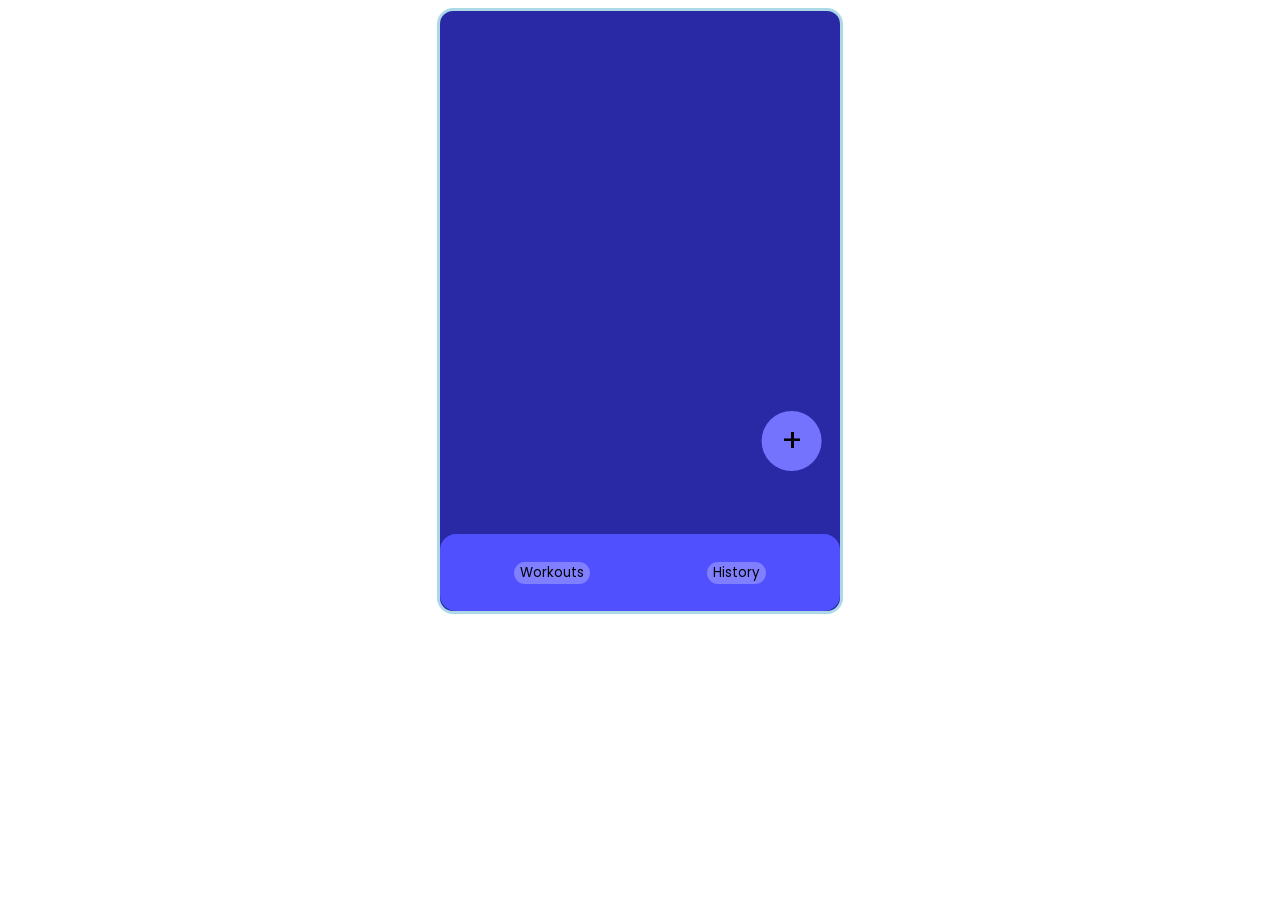
==== commit e8b4829d: "JS New functions: adding sets works now, adding new exercises works now. JS Work in Process: Opening" ====
--- a/index.html
+++ b/index.html
@@ -1,76 +1,106 @@
 <!DOCTYPE html>
 <html lang="en">
-    <head>
-        <meta charset="UTF-8">
-        <meta name="viewport" content="width=device-width, initial-scale=1.0">
-        <link rel="stylesheet" href="style.css">
-        <title>Gymapp</title>
-        <link rel="stylesheet" href="https://fonts.googleapis.com/css2?family=Material+Symbols+Outlined:opsz,wght,FILL,GRAD@24,400,0,0" />
-    </head>
-    <body>
-        <div id="main">
-            
-            
-            <div class= "overview">
-                
-                <button id="add"  >+</button>
+  <head>
+    <meta charset="UTF-8" />
+    <meta name="viewport" content="width=device-width, initial-scale=1.0" />
+    <link rel="stylesheet" href="style.css" />
+    <title>Gymapp</title>
+    <link
+      rel="stylesheet"
+      href="https://fonts.googleapis.com/css2?family=Material+Symbols+Outlined:opsz,wght,FILL,GRAD@24,400,0,0"
+    />
+  </head>
+  <body>
+    <div id="main">
+      <div class="overview">
+        <button id="add">+</button>
+      </div>
+
+      <div id="menu-bar">
+        <button id="Workouts">Workouts</button>
+        <button id="History">History</button>
+      </div>
+    </div>
+
+    <dialog class="workoutSelection">
+      <form action="">
+        <input
+          type="text"
+          class="title"
+          name="title"
+          placeholder="Title"
+          required
+        />
+
+        <input type="date" name="date" class="date" />
+
+        <div class="excerciseOverview">
+          <div class="newExercise">
+            <div>
+              <label for="exercise" class="exerciseLabel">Exercise:</label>
+              <input
+                type="text"
+                class="excercise"
+                name="exercise"
+                placeholder="exercise"
+              />
             </div>
-            
-            <div id = "menu-bar">
-                
-                
-                <button id = "Workouts">Workouts</button>
-                <button id = "History">History</button>
-                
-                
-                
+
+            <div class="set">
+              <p>Set 1:</p>
+
+              <table>
+                <tr>
+                  <td>
+                    <label for="reps">Repetitions:</label>
+                  </td>
+                  <td>
+                    <input
+                      type="number"
+                      name="reps"
+                      class="reps"
+                      placeholder="0"
+                    />
+                  </td>
+                </tr>
+
+                <tr>
+                  <td>
+                    <label for="weight">Weight:</label>
+                  </td>
+                  <td>
+                    <input
+                      type="number"
+                      name="weight"
+                      class="weight"
+                      placeholder="0"
+                    />
+                  </td>
+                  <td>
+                    <label for="weight">kg</label>
+                  </td>
+                </tr>
+              </table>
             </div>
-            
+
+            <input
+              type="button"
+              value="New Set"
+              class="newSetBtn dialogButton"
+            />
+          </div>
         </div>
-        <dialog  open class="workoutSelection" id="workoutSelection">
-            <form action="">
-                <div>
-
-                    
-                    <input type="text" id="title" name="title" placeholder="Title" required>
-                </div>
-                <div>
-                    
-                    <input type="date" name="date" id="date">
-                </div>
-                <div class="excerciseOverview">
-                    <div>
-                        
-                        <label for="exercise">Excercise:</label>
-                        <input type="text" id="exercise" name="exercise" placeholder="exercise">
-                    </div>
-                    <div class="set">
-                        
-                        <label>Set 1: </label>
-                        <div>
-                            <label for="reps">Repetitions:</label>
-                            <input type="number" name="reps" id="reps" placeholder="0">
-                        </div>
-                        <div>
-                            
-                            <label for="weight">Weight:</label>
-                            <input type="number" name="weight" id="weight" placeholder="0">
-                            <label for="weight">kg</label>
-                        </div>
-                        
-                    </div>
-                    <div>
-                        <input type="button" value="New Set" class="newSetBtn">
-                    </div>
-                    
-                    
-                </div>
-                <input type="button" value="new Excercise" id="newExcBtn">
-                    
-                    
-                </form>
-            </dialog>
-            
-        <script src="script.js"></script>
-    </body>
-    </html>
+        <input
+          type="button"
+          value="new Excercise"
+          id="newExcBtn"
+          class="dialogButton"
+        />
+        <br />
+        <input type="button" value="Cancel" class="cancel dialogButton" />
+        <input type="submit" value="Speichern" class="dialogButton" />
+      </form>
+    </dialog>
+    <script src="script.js"></script>
+  </body>
+</html>
--- a/style.css
+++ b/style.css
@@ -1,131 +1,165 @@
-@import url('https://fonts.googleapis.com/css2?family=Poppins:wght@500&display=swap');
-*{
-font-family: 'Poppins', sans-serif;
-
+@import url("https://fonts.googleapis.com/css2?family=Poppins:wght@500&display=swap");
+* {
+  font-family: "Poppins", sans-serif;
 }
 
-#main{
-    display: grid;
-    margin-inline: auto;
-    height: 100vh;
-    max-width: 400px;
-    max-height: 600px;
-    border: 3px solid lightblue;
-    border-radius: 16px;
-    background-color: rgb(41, 41, 165);
+#main {
+  display: grid;
+  margin-inline: auto;
+  height: 100vh;
+  max-width: 400px;
+  max-height: 600px;
+  border: 3px solid lightblue;
+  border-radius: 16px;
+  background-color: rgb(41, 41, 165);
 }
 
-.overview{
-    display: grid;
-    overflow-y: scroll;
-  
-    overflow-x: hidden;
-    border-radius: 16px;
-    justify-content: space-around;
-    position: relative;
-    max-width: 100%;
-    padding-left: 8px;
-    height: 500px;
-
+.overview {
+  display: grid;
+  overflow-y: scroll;
+  overflow-x: hidden;
+  border-radius: 16px;
+  justify-content: space-around;
+  position: relative;
+  max-width: 100%;
+  padding-left: 8px;
+  height: 500px;
 }
-#menu-bar{
-    padding: 16px;
-    display: flex;
-    border-radius: 16px;
-    justify-content: space-around ;
-    align-items: center;
-    background-color: rgb(80, 80, 255);
-    max-height: 100px;
-    
-
+#menu-bar {
+  padding: 16px;
+  display: flex;
+  border-radius: 16px;
+  justify-content: space-around;
+  align-items: center;
+  background-color: rgb(80, 80, 255);
+  max-height: 100px;
 }
 
-#add{
-    height: 60px;
-    width: 60px;
-    padding: auto;
-    font-size: 32px;
-    border-radius: 48px;
-    background-color: rgb(115, 115, 253);
-    border: none;
-    position: sticky;
-    left: 80%;
-    top: 80%;
-    bottom: 8%;
-    
+#add {
+  height: 60px;
+  width: 60px;
+  padding: auto;
+  font-size: 32px;
+  border-radius: 48px;
+  background-color: rgb(115, 115, 253);
+  border: none;
+  position: sticky;
+  left: 80%;
+  top: 80%;
+  bottom: 8%;
 }
 
-#Workouts{
-
-    border-radius: 16px;
-    background-color: rgb(127, 127, 255); 
-    border: none;
-    size: 32px;
+#Workouts {
+  border-radius: 16px;
+  background-color: rgb(127, 127, 255);
+  border: none;
+  size: 32px;
 }
-#History{
-    border-radius: 16px;
-    background-color: rgb(127, 127, 255);
-    border: none;
+#History {
+  border-radius: 16px;
+  background-color: rgb(127, 127, 255);
+  border: none;
 }
 
-#History:hover{
-    background-color: rgb(72, 72, 156);
-   cursor: pointer;
+#History:hover {
+  background-color: rgb(72, 72, 156);
+  cursor: pointer;
 }
-#Workouts:hover{
-    background-color: rgb(72, 72, 156);
-    cursor: pointer;
-   
+#Workouts:hover {
+  background-color: rgb(72, 72, 156);
+  cursor: pointer;
 }
-#add:hover{
-    background-color: rgb(72, 72, 156);
-    cursor: pointer;
+#add:hover {
+  background-color: rgb(72, 72, 156);
+  cursor: pointer;
 }
 
-.workoutWidget{
-    display: flex;
-    flex-direction: column;
-    justify-content: flex-start;
-    align-items: flex-start;
-position:relative;
-width: 300px;
-height: 200px;
-max-width: 100%;
-padding: 8px;
-background-color: rgb(86, 89, 255);
-border-radius: 16px;
-margin: 8px;
-
+.workoutWidget {
+  display: flex;
+  flex-direction: column;
+  justify-content: flex-start;
+  align-items: flex-start;
+  position: relative;
+  width: 300px;
+  height: 200px;
+  max-width: 100%;
+  padding: 8px;
+  background-color: rgb(86, 89, 255);
+  border-radius: 16px;
+  margin: 8px;
 }
 
-.workoutWidget:hover{
-    cursor: pointer;
-    background-color:rgb(41, 41, 131) ;
+.workoutWidget:hover {
+  cursor: pointer;
+  background-color: rgb(41, 41, 131);
 }
 
-.delete{
-    display: flex;
-    position: relative;
-    padding: auto;
-    left: 80%;
-    background: none;
-    border: none;
-    border-radius: 8px;
-    justify-content: center;
-
-    
+.delete {
+  display: flex;
+  position: relative;
+  padding: auto;
+  left: 80%;
+  background: none;
+  border: none;
+  border-radius: 8px;
+  justify-content: center;
 }
-.delete:hover{
-    background-color: rgb(185, 185, 245);
-    cursor: pointer;
+.delete:hover {
+  background-color: rgb(185, 185, 245);
+  cursor: pointer;
 }
 
-.workoutSelection{
-    height: 500px;
-    width: 400px;
+dialog {
+  overflow-x: scroll;
+  background-color: rgb(41, 41, 165);
+  color: white;
+  border: 3px solid lightblue;
+  border-radius: 16px;
+  height: 100vh;
+  max-width: 400px;
+  max-height: 600px;
+  margin-inline: auto;
+}
 
+dialog > * {
+  margin-top: 20px;
+  padding: 20px;
+}
 
+.date {
+  margin-top: 20px;
 }
-.workoutSelection::backdrop{
-     background: purple;
-}+.newExercise {
+  margin-top: 20px;
+}
+
+.exerciseLabel {
+  font-size: 20px;
+}
+input[type="text"],
+input[type="number"],
+input[type="date"] {
+  border: none;
+  background-color: white;
+  font-size: 20px;
+
+  border-radius: 8px;
+}
+
+.set > p {
+  font-size: 20px;
+}
+
+.dialogButton {
+  margin-top: 20px;
+  border-radius: 8px;
+  border: none;
+  background-color: rgb(127, 127, 255);
+  font-size: 20px;
+  color: white;
+}
+
+.dialogButton:hover {
+  background-color: rgb(72, 72, 156);
+  cursor: pointer;
+}
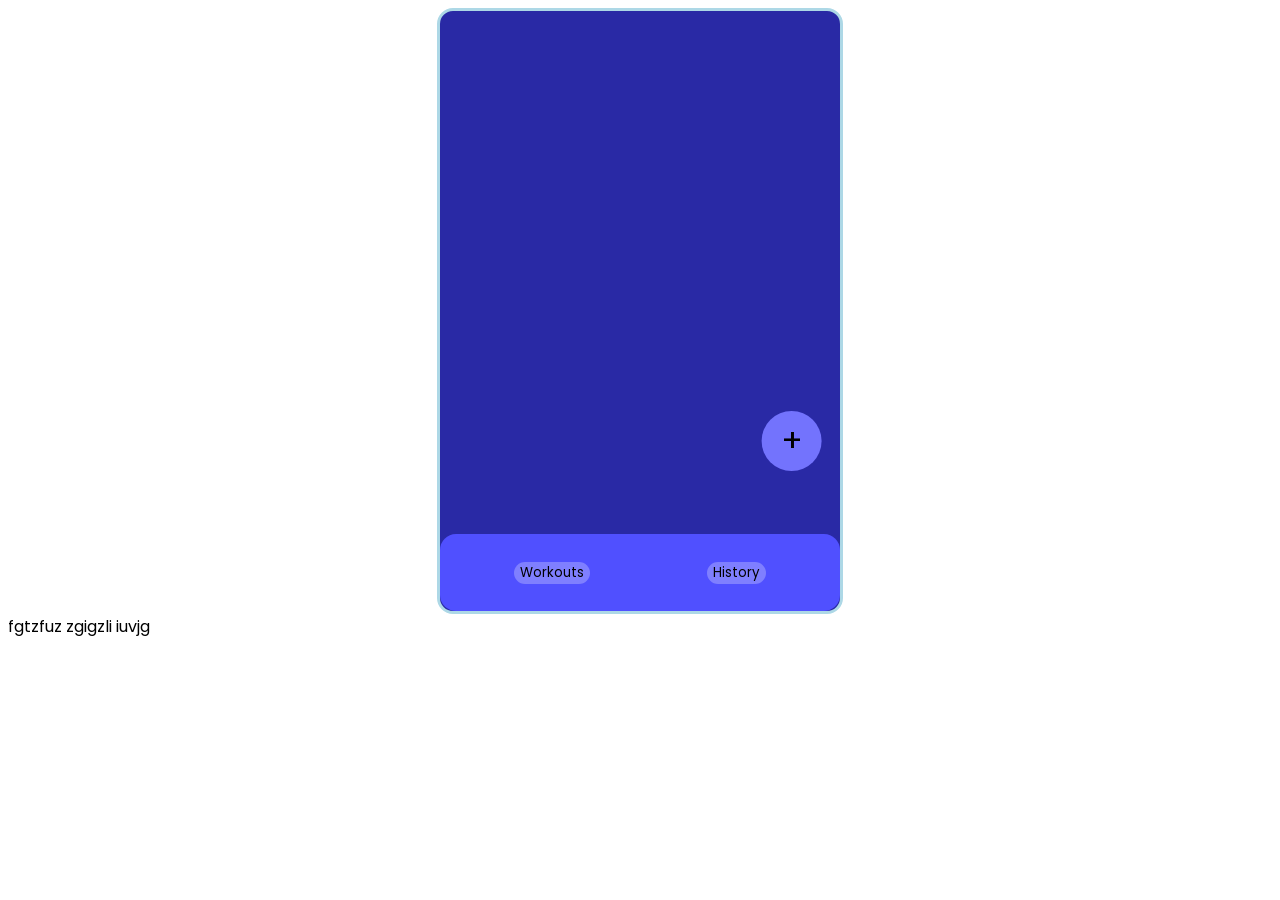
==== commit 40cba08e: "deleted unnecessary lines and moved lines in index.html" ====
--- a/index.html
+++ b/index.html
@@ -13,6 +13,85 @@
   <body>
     <div id="main">
       <div class="overview">
+        <dialog class="workoutSelection">
+          <form action="">
+            <input
+              type="text"
+              class="title"
+              name="title"
+              placeholder="Title"
+              required
+            />
+
+            <input type="date" name="date" class="date" />
+
+            <div class="excerciseOverview">
+              <div class="newExercise">
+                <div>
+                  <label for="exercise" class="exerciseLabel">Exercise:</label>
+                  <input
+                    type="text"
+                    class="excercise"
+                    name="exercise"
+                    placeholder="exercise"
+                  />
+                </div>
+
+                <div class="set">
+                  <p>Set 1:</p>
+
+                  <table>
+                    <tr>
+                      <td>
+                        <label for="reps">Repetitions:</label>
+                      </td>
+                      <td>
+                        <input
+                          type="number"
+                          name="reps"
+                          class="reps"
+                          placeholder="0"
+                        />
+                      </td>
+                    </tr>
+
+                    <tr>
+                      <td>
+                        <label for="weight">Weight:</label>
+                      </td>
+                      <td>
+                        <input
+                          type="number"
+                          name="weight"
+                          class="weight"
+                          placeholder="0"
+                        />
+                      </td>
+                      <td>
+                        <label for="weight">kg</label>
+                      </td>
+                    </tr>
+                  </table>
+                </div>
+
+                <input
+                  type="button"
+                  value="New Set"
+                  class="newSetBtn dialogButton"
+                />
+              </div>
+            </div>
+            <input
+              type="button"
+              value="new Excercise"
+              class="newExcBtn dialogButton"
+            />
+            <br />
+            <input type="button" value="Cancel" class="cancel dialogButton" />
+            <input type="submit" value="Speichern" class="dialogButton" />
+          </form>
+        </dialog>
+
         <button id="add">+</button>
       </div>
 
@@ -21,86 +100,10 @@
         <button id="History">History</button>
       </div>
     </div>
+    fgtzfuz
+    zgigzli
+    iuvjg
 
-    <dialog class="workoutSelection">
-      <form action="">
-        <input
-          type="text"
-          class="title"
-          name="title"
-          placeholder="Title"
-          required
-        />
-
-        <input type="date" name="date" class="date" />
-
-        <div class="excerciseOverview">
-          <div class="newExercise">
-            <div>
-              <label for="exercise" class="exerciseLabel">Exercise:</label>
-              <input
-                type="text"
-                class="excercise"
-                name="exercise"
-                placeholder="exercise"
-              />
-            </div>
-
-            <div class="set">
-              <p>Set 1:</p>
-
-              <table>
-                <tr>
-                  <td>
-                    <label for="reps">Repetitions:</label>
-                  </td>
-                  <td>
-                    <input
-                      type="number"
-                      name="reps"
-                      class="reps"
-                      placeholder="0"
-                    />
-                  </td>
-                </tr>
-
-                <tr>
-                  <td>
-                    <label for="weight">Weight:</label>
-                  </td>
-                  <td>
-                    <input
-                      type="number"
-                      name="weight"
-                      class="weight"
-                      placeholder="0"
-                    />
-                  </td>
-                  <td>
-                    <label for="weight">kg</label>
-                  </td>
-                </tr>
-              </table>
-            </div>
-
-            <input
-              type="button"
-              value="New Set"
-              class="newSetBtn dialogButton"
-            />
-          </div>
-        </div>
-        <input
-          type="button"
-          value="new Excercise"
-          id="newExcBtn"
-          class="dialogButton"
-        />
-        <br />
-        <input type="button" value="Cancel" class="cancel dialogButton" />
-        <input type="submit" value="Speichern" class="dialogButton" />
-      </form>
-    </dialog>
     <script src="script.js"></script>
   </body>
-</html>
+</html> 
--- a/style.css
+++ b/style.css
@@ -130,11 +130,11 @@
   margin-top: 20px;
 }
 .newExercise {
-  margin-top: 20px;
+  margin-top: 50px;
 }
 
 .exerciseLabel {
-  font-size: 20px;
+  font-size: 30px;
 }
 input[type="text"],
 input[type="number"],
@@ -163,3 +163,8 @@
   background-color: rgb(72, 72, 156);
   cursor: pointer;
 }
+
+dialog::backdrop {
+  filter: blur(6px);
+  background-color: rgb(0 0 0 / 0.4);
+}
